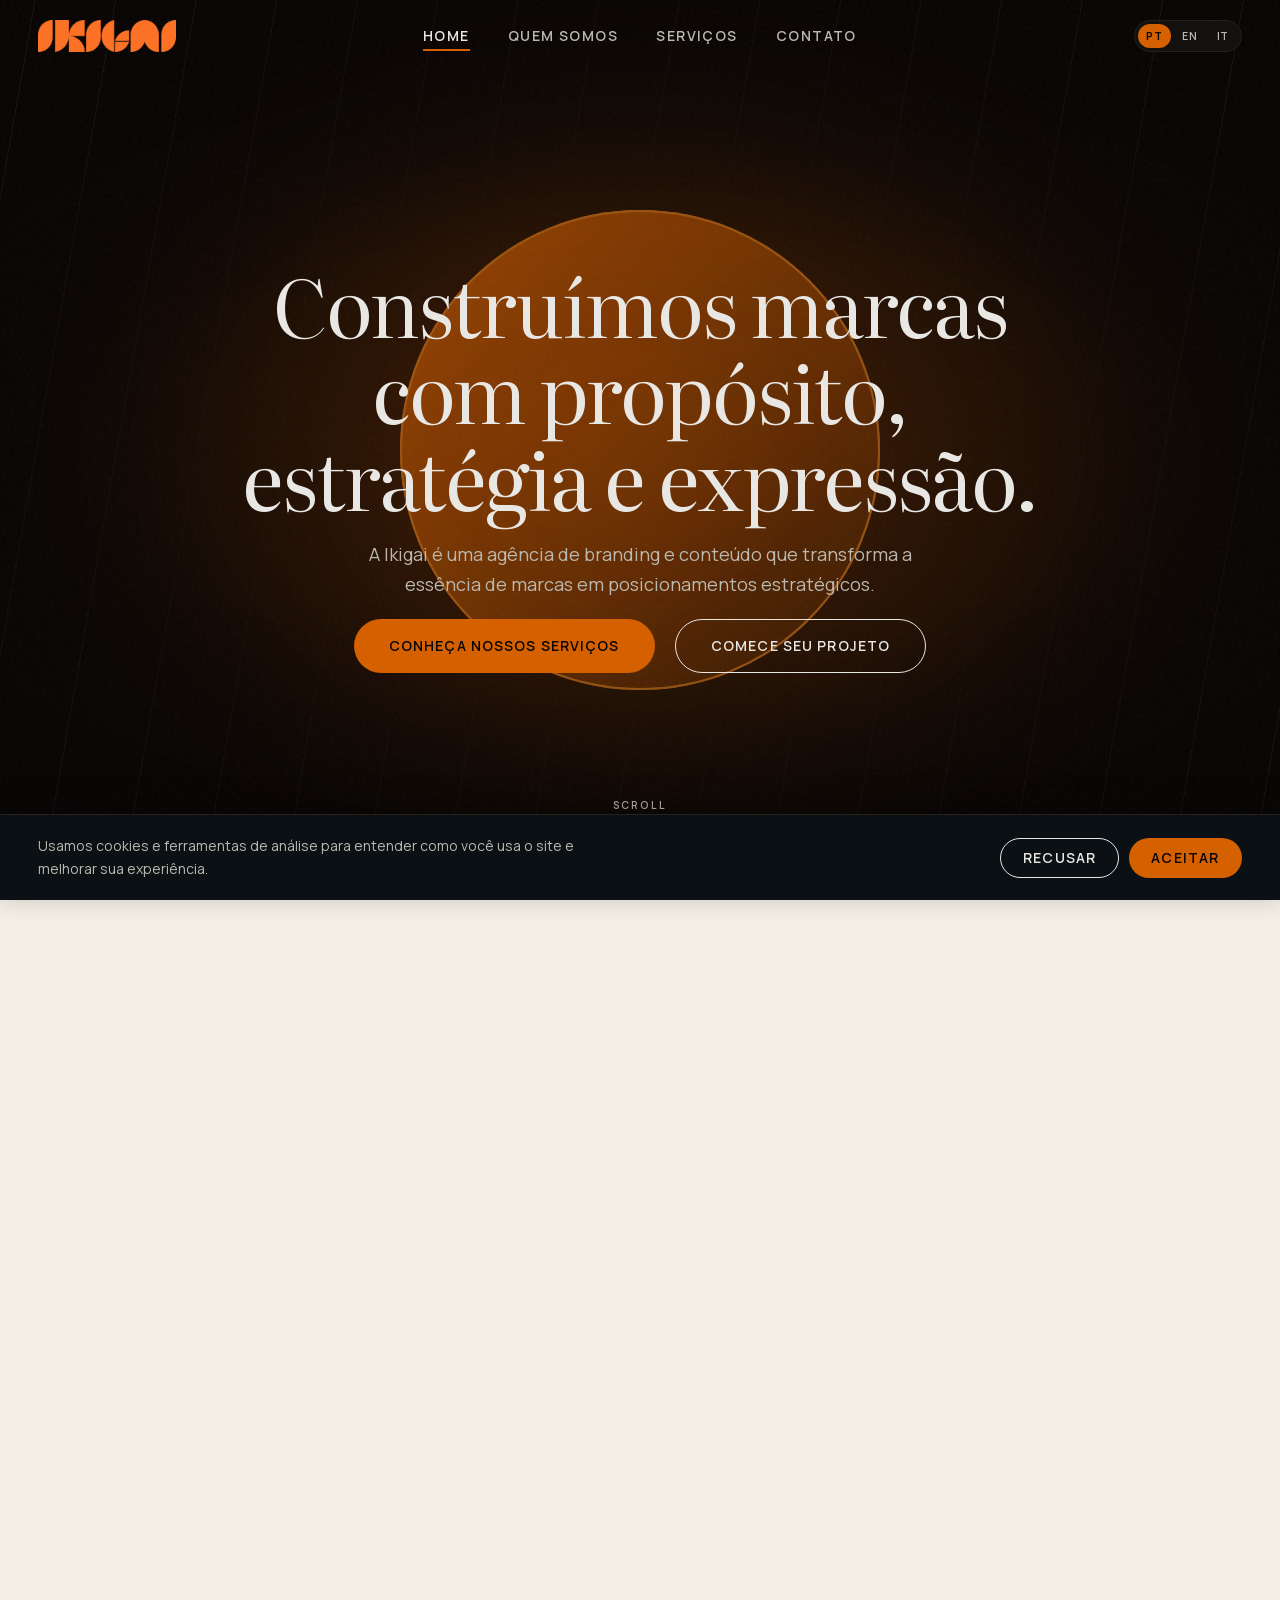
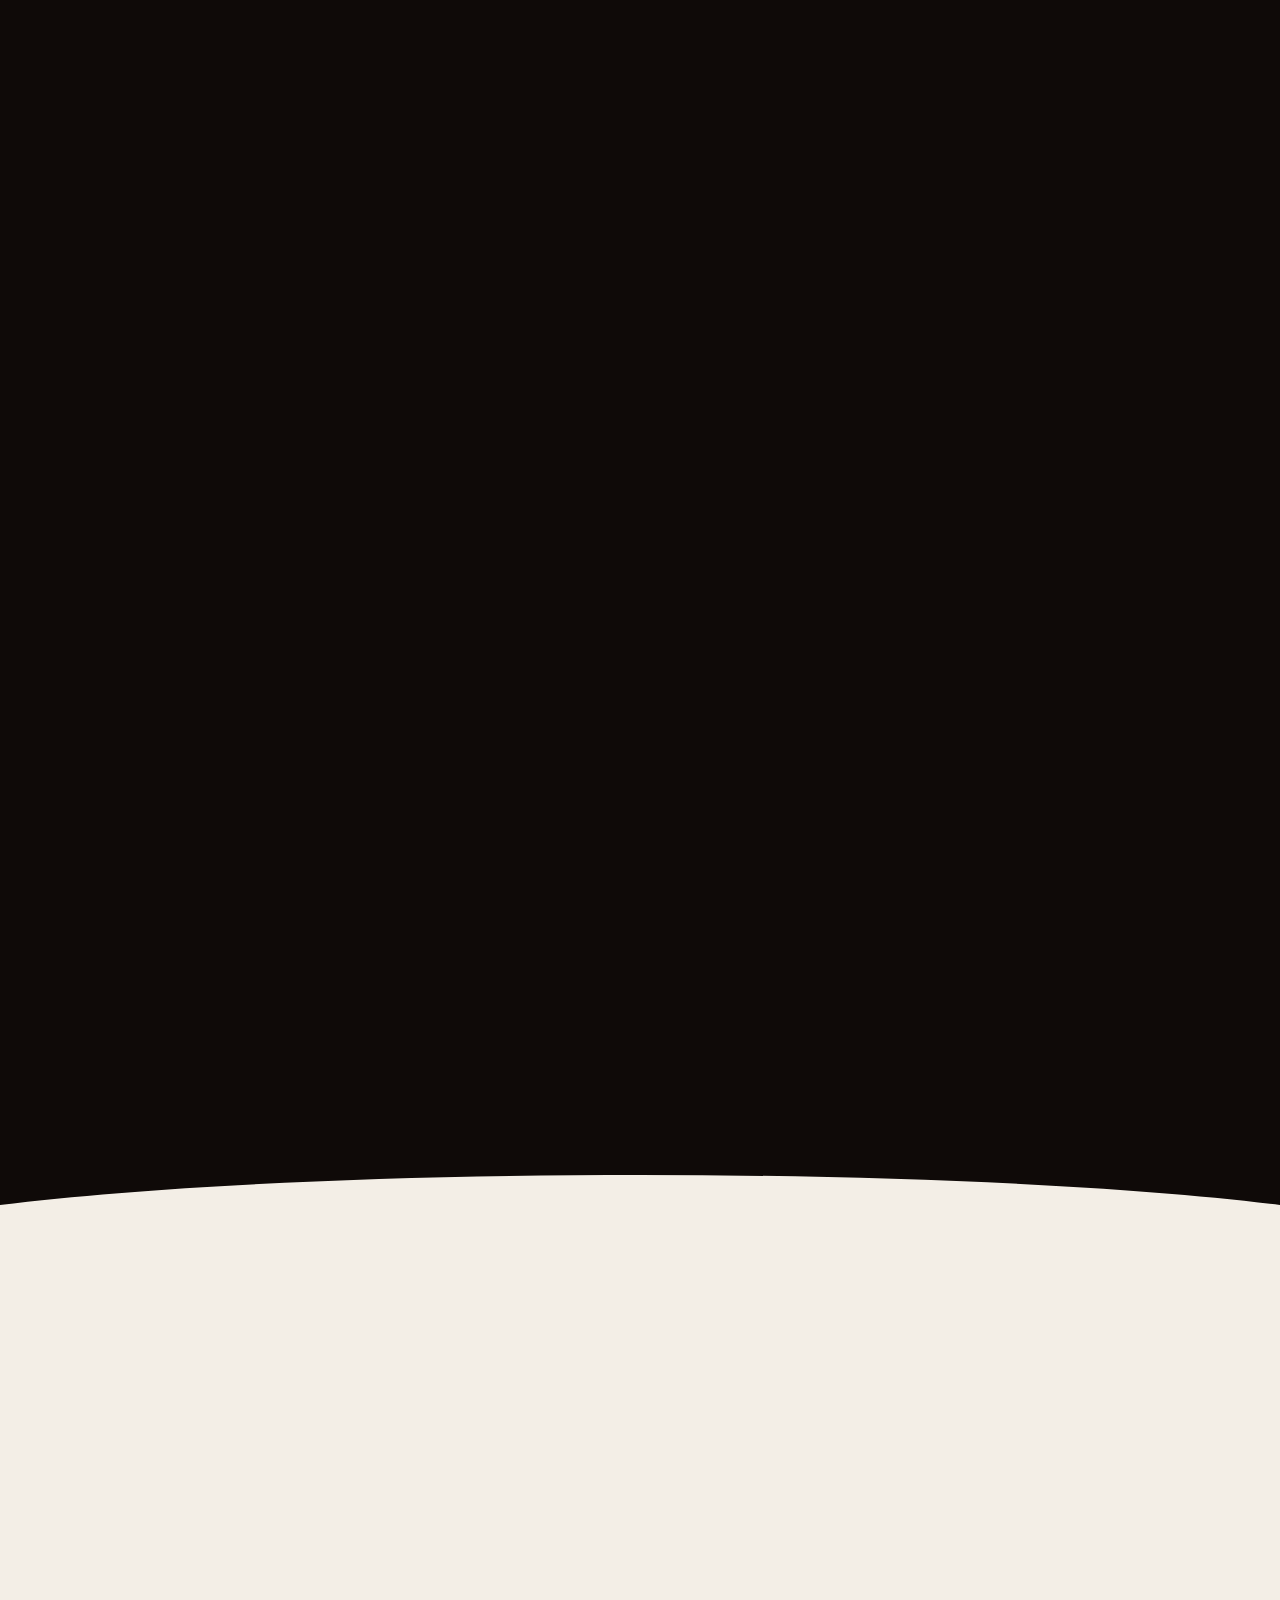
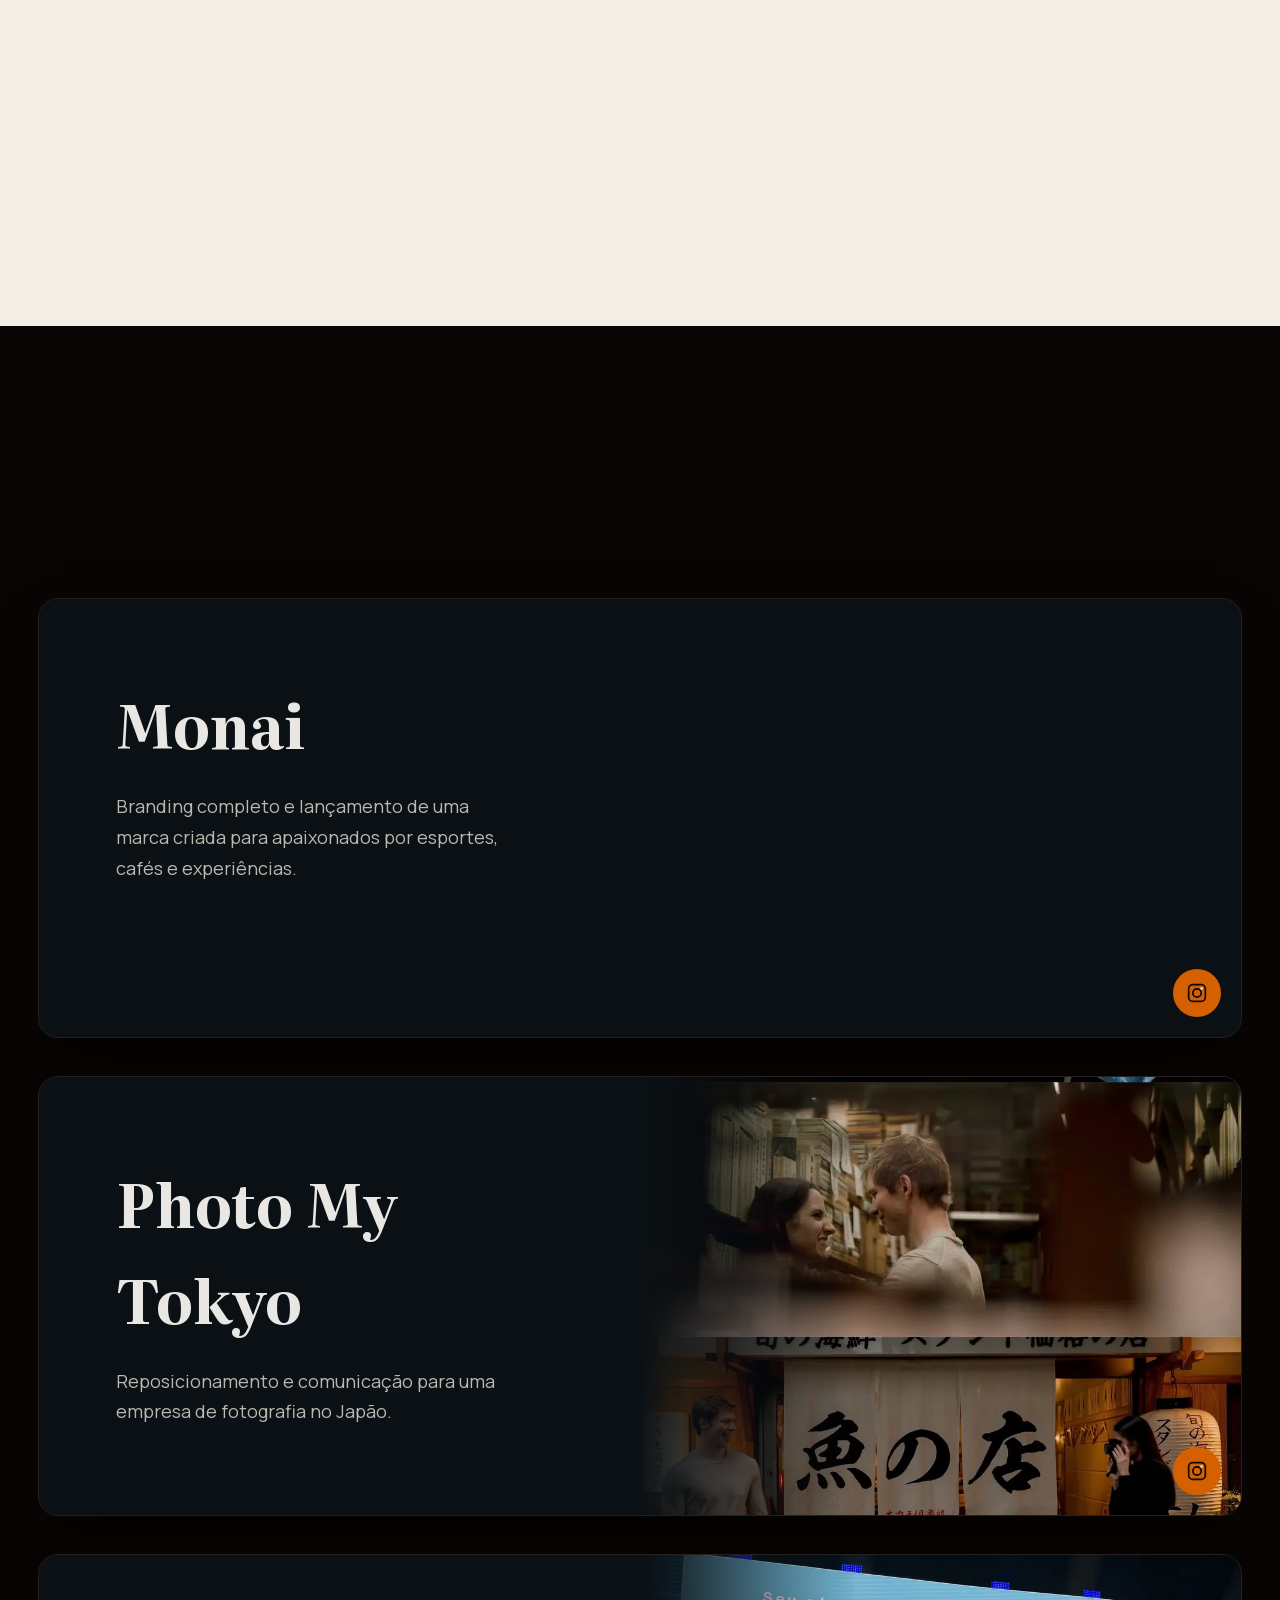
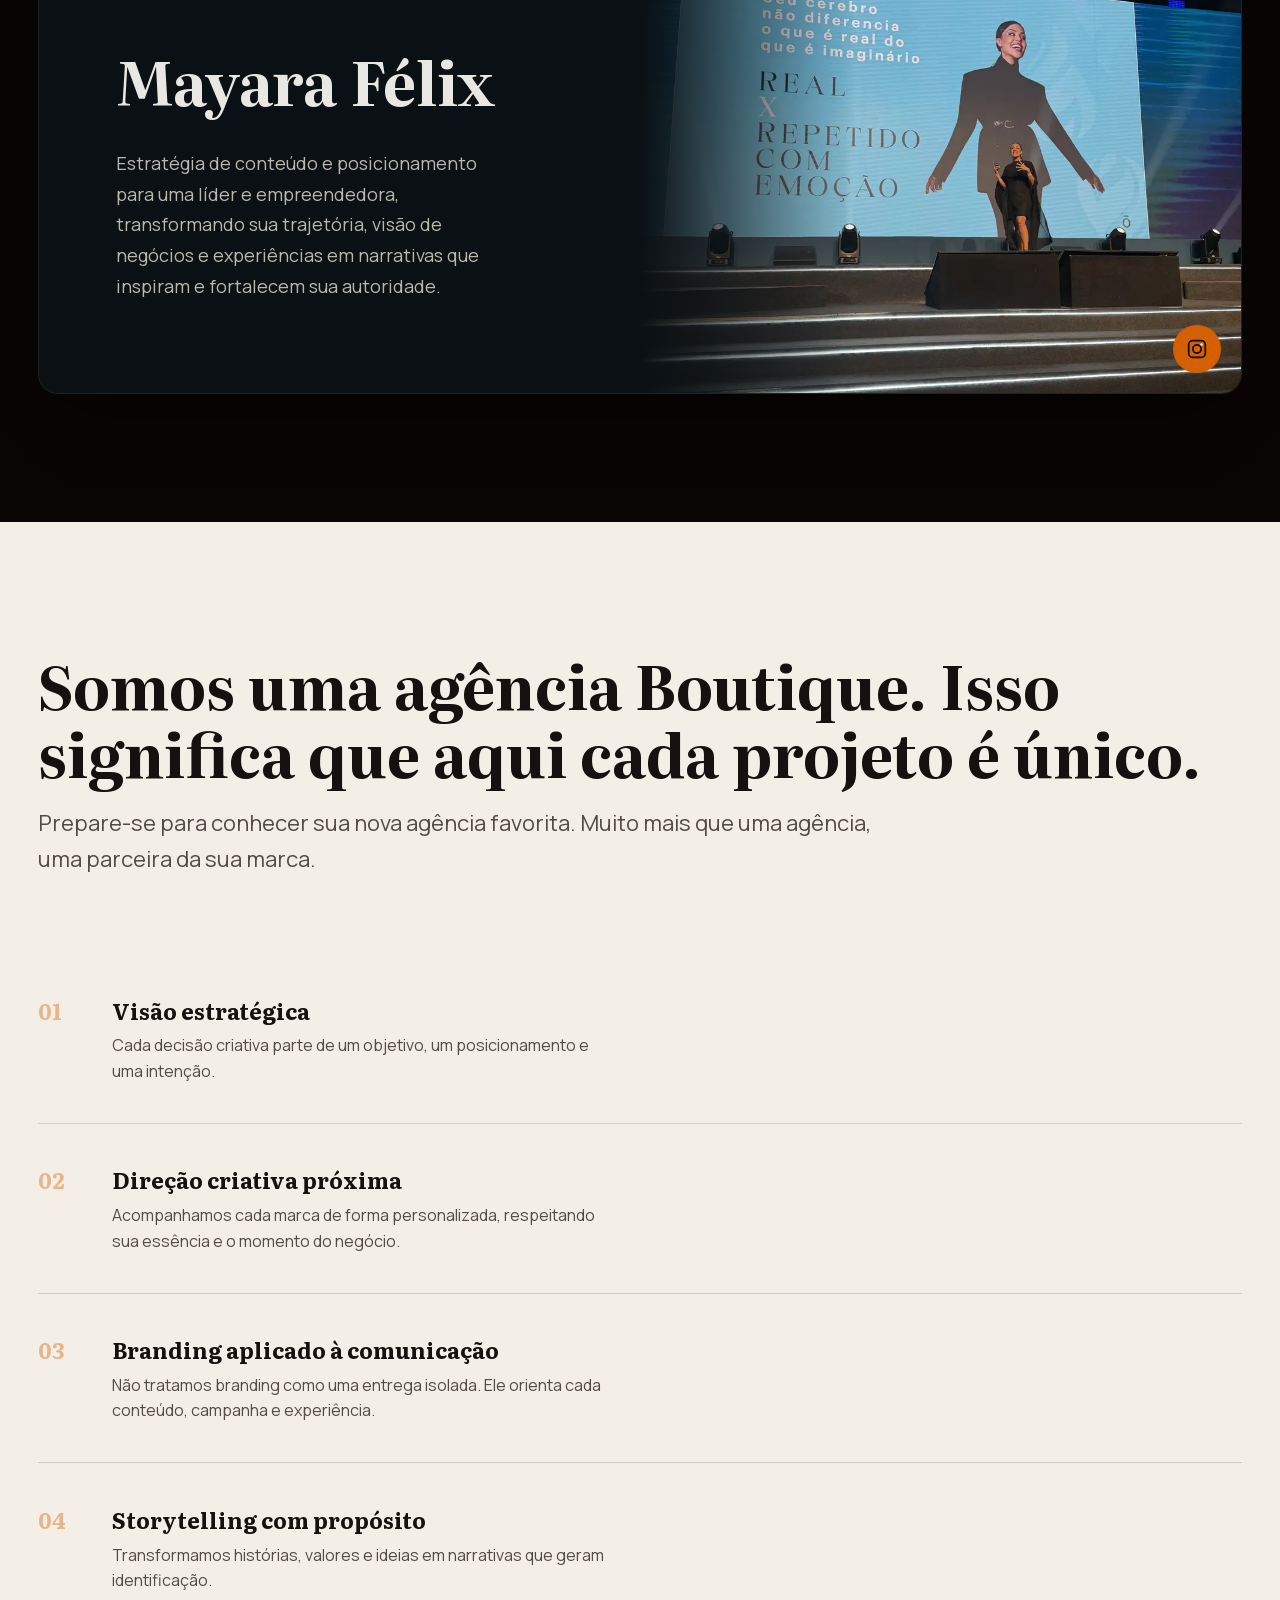
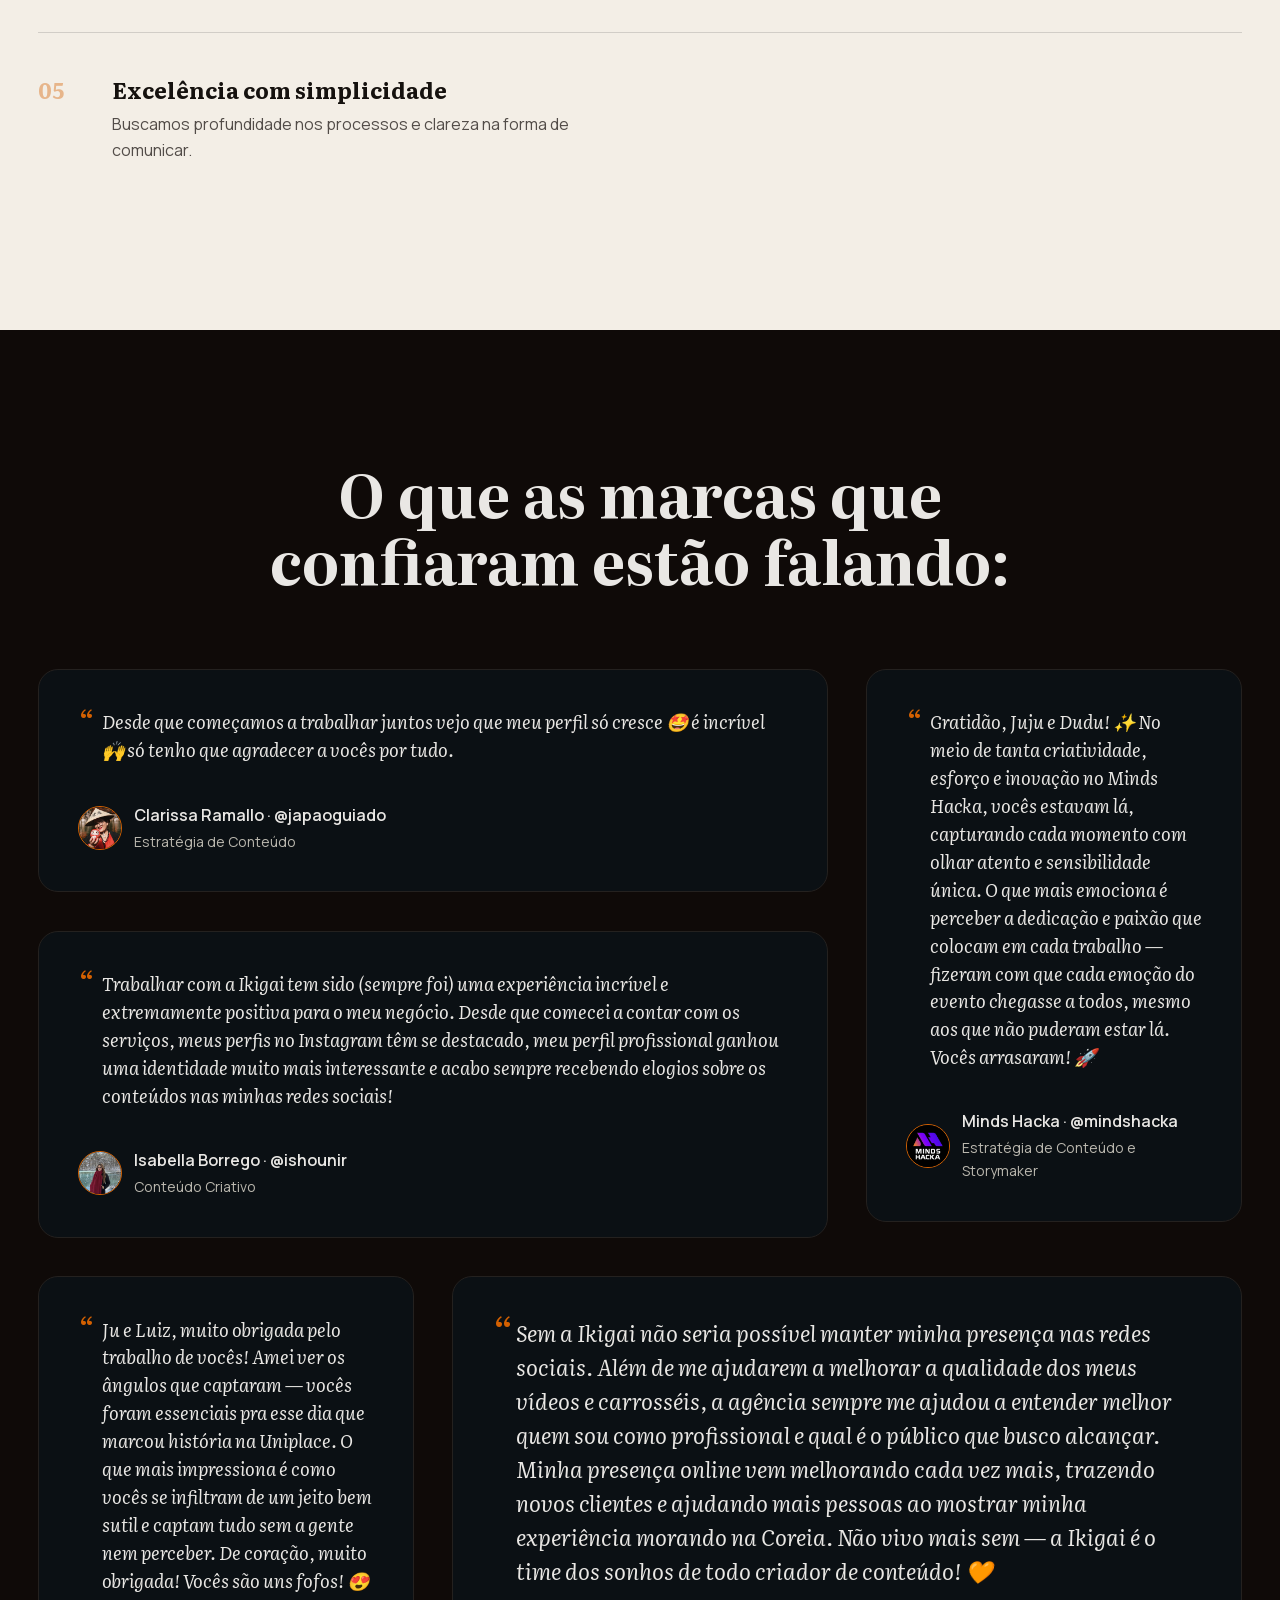
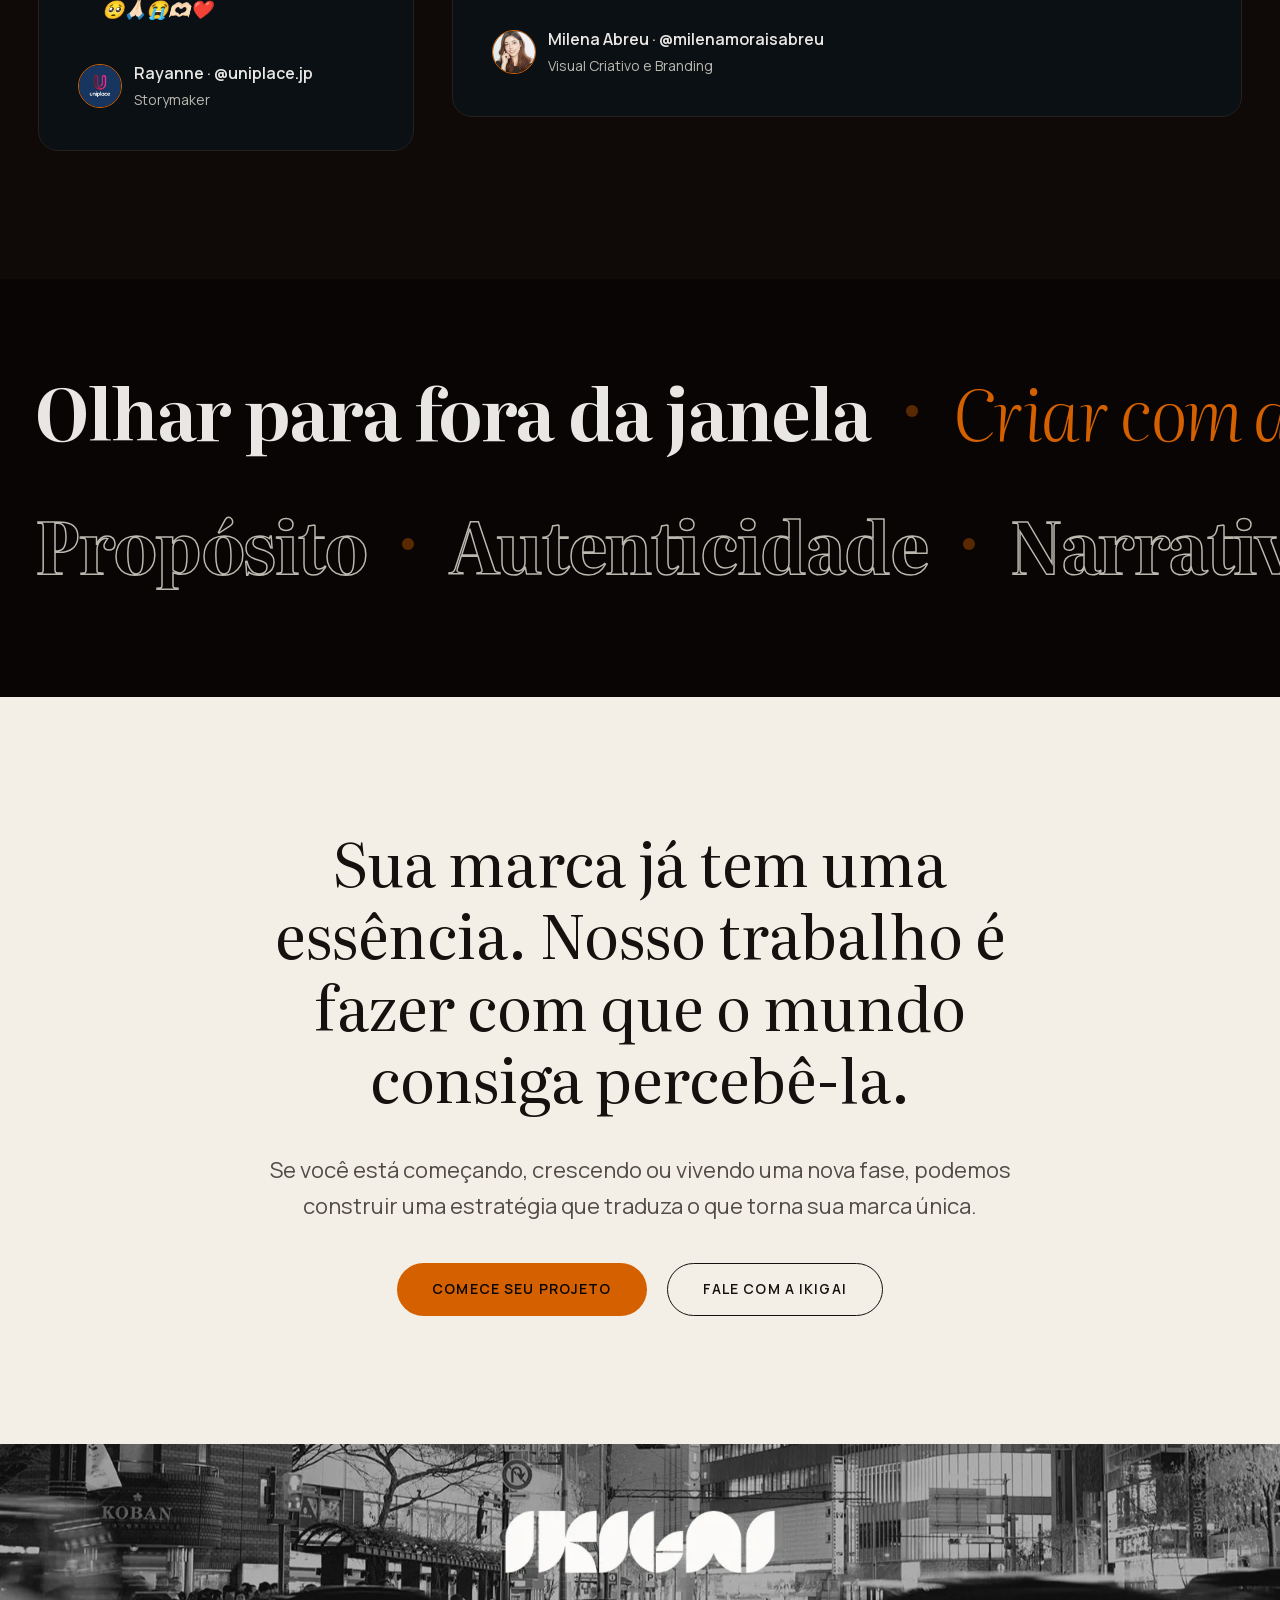
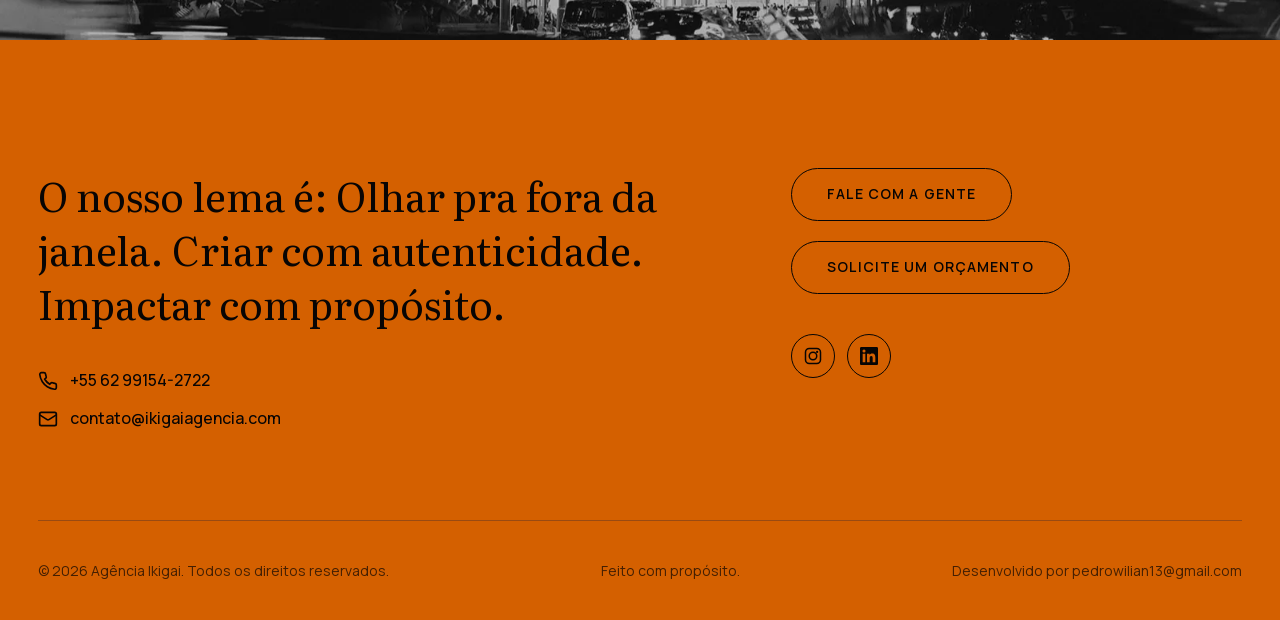
==== index.html @ 5afc7153 "Usa URLs limpas nos links internos (sem .html) GitHub Pages ja serve /pagina como alias de pagina.ht" ====
<!DOCTYPE html>
<html lang="pt-BR">
<head>
  <meta charset="UTF-8">
  <meta name="viewport" content="width=device-width, initial-scale=1.0">
  <meta name="description" content="Agência Ikigai — Construímos marcas com propósito, estratégia e expressão. Branding, estratégia de conteúdo, Storymaker e projetos personalizados.">
  <meta name="keywords" content="agência de branding, estratégia de conteúdo, branding boutique, storytelling de marca, Ikigai">
  <meta name="author" content="Agência Ikigai">
  <meta name="robots" content="index, follow">
  <meta name="theme-color" content="#D96E30">
  <link rel="canonical" href="https://ikigaiagencia.com/">

  <!-- Open Graph -->
  <meta property="og:type" content="website">
  <meta property="og:title" content="Agência Ikigai — Marcas com Propósito, Estratégia e Expressão">
  <meta property="og:description" content="Agência boutique de branding e conteúdo. Transformamos a essência de marcas em posicionamentos estratégicos.">
  <meta property="og:url" content="https://ikigaiagencia.com/">
  <meta property="og:site_name" content="Agência Ikigai">
  <meta property="og:image" content="https://ikigaiagencia.com/assets/og-image.png">
  <meta property="og:locale" content="pt_BR">

  <!-- Twitter Card -->
  <meta name="twitter:card" content="summary_large_image">
  <meta name="twitter:title" content="Agência Ikigai — Marcas com Propósito, Estratégia e Expressão">
  <meta name="twitter:description" content="Agência boutique de branding e conteúdo. Transformamos a essência de marcas em posicionamentos estratégicos.">
  <meta name="twitter:image" content="https://ikigaiagencia.com/assets/og-image.png">

  <title>Agência Ikigai — Branding e Conteúdo com Propósito</title>
  <link rel="icon" type="image/png" href="assets/logo_favicon.png">
  <link rel="apple-touch-icon" href="assets/icon_png.png">
  <link rel="preload" href="assets/fonts/manrope.woff2" as="font" type="font/woff2" crossorigin>
  <link rel="preload" href="assets/fonts/literata-normal.woff2" as="font" type="font/woff2" crossorigin>
  <link rel="stylesheet" href="css/style.css">

  <!-- Structured Data -->
  <script type="application/ld+json">
  {
    "@context": "https://schema.org",
    "@type": "MarketingAgency",
    "name": "Agência Ikigai",
    "url": "https://ikigaiagencia.com",
    "logo": "https://ikigaiagencia.com/assets/logo_header.png",
    "description": "Agência boutique de branding e conteúdo que transforma a essência de marcas em posicionamentos estratégicos.",
    "email": "contato@ikigaiagencia.com",
    "telephone": "+55-62-99154-2722",
    "sameAs": [
      "https://www.instagram.com/agencia.ikigai/",
      "https://www.linkedin.com/company/ikigai-ag%C3%AAncia/"
    ],
    "serviceType": ["Estratégia de Conteúdo", "Conteúdo Criativo", "Storymaker", "Análise de Perfil", "DNA da Marca", "Branding Completo", "Projetos Personalizados"]
  }
  </script>
</head>
<body>

  <!-- INTRO (teste) -->
  <div class="intro-overlay" id="intro-overlay">
    <video class="intro-overlay__video" autoplay muted playsinline fetchpriority="low"
           data-src-desktop="assets/intro.mp4" data-src-mobile="assets/intro-mobile.mp4">
    </video>
  </div>

  <!-- HEADER -->
  <header class="header" role="banner">
    <a href="/" class="logo" aria-label="Ikigai - Página inicial">
      <img src="assets/logo_header.png" alt="Agência Ikigai" class="logo__img">
    </a>
    <nav class="nav" aria-label="Navegação principal">
      <a href="/" class="active" data-i18n="nav.home">Home</a>
      <a href="quem-somos" data-i18n="nav.about">Quem Somos</a>
      <a href="servicos" data-i18n="nav.services">Serviços</a>
      <a href="contato" data-i18n="nav.contact">Contato</a>
    </nav>
    <div class="lang-switch">
      <button class="lang-switch__btn active" data-lang="pt">PT</button>
      <button class="lang-switch__btn" data-lang="en">EN</button>
      <button class="lang-switch__btn" data-lang="it">IT</button>
    </div>
    <button class="hamburger" aria-label="Abrir menu" aria-expanded="false">
      <span></span><span></span><span></span>
    </button>
  </header>

  <div class="mobile-nav" role="dialog" aria-label="Menu de navegação">
    <a href="/" data-i18n="nav.home">Home</a>
    <a href="quem-somos" data-i18n="nav.about">Quem Somos</a>
    <a href="servicos" data-i18n="nav.services">Serviços</a>
    <a href="contato" data-i18n="nav.contact">Contato</a>
  </div>

  <!-- HERO -->
  <section class="hero section--dark">
    <!-- Animated grid -->
    <div class="hero__grid" aria-hidden="true"></div>
    <!-- Concentric circles -->
    <div class="hero__circles" aria-hidden="true">
      <div class="hero__circle hero__circle--1"></div>
      <div class="hero__circle hero__circle--2"></div>
      <div class="hero__circle hero__circle--3"></div>
    </div>
    <!-- Radial glow -->
    <div class="hero__glow" aria-hidden="true"></div>
    <div class="hero__noise"></div>
    <div class="hero__content">
      <h1 class="hero__headline" data-i18n="home.hero.headline">Construímos marcas com propósito, estratégia e expressão.</h1>
      <p class="hero__sub" data-i18n="home.hero.sub">A Ikigai é uma agência de branding e conteúdo que transforma a essência de marcas em posicionamentos estratégicos.</p>

      <div class="hero__cta">
        <a href="servicos" class="btn btn--orange" data-i18n="cta.services">Conheça nossos serviços</a>
        <a href="contato" class="btn btn--outline" data-i18n="cta.startProject">Comece seu projeto</a>
      </div>
    </div>
    <!-- Scroll indicator -->
    <div class="hero__scroll" aria-hidden="true">
      <span class="hero__scroll-text" data-i18n="home.hero.scroll">Scroll</span>
      <div class="hero__scroll-line"></div>
    </div>
  </section>

  <!-- INTRODUÇÃO -->
  <section class="section section--warm">
    <div class="container-sm" style="text-align: center;">
      <h2 class="section-title reveal reveal-d1" data-i18n="home.intro.title">Toda marca tem um propósito. O nosso é revelá-lo ao mundo.</h2>
      <p class="section-desc reveal reveal-d2" style="margin-inline: auto; margin-bottom: var(--space-sm);" data-i18n="home.intro.text1">Acreditamos que uma marca não é construída apenas pelo que ela publica, mas por tudo o que comunica, entrega e faz alguém sentir.</p>
      <p class="section-desc reveal reveal-d2" style="margin-inline: auto; margin-bottom: var(--space-sm);" data-i18n="home.intro.text2">Por isso, unimos branding, estratégia, conteúdo e storytelling para criar marcas coerentes da essência à experiência.</p>
      <p class="section-desc reveal reveal-d2" style="margin-inline: auto; margin-bottom: var(--space-md);" data-i18n="home.intro.text3">Aqui, cada projeto começa por uma pergunta: qual é o propósito que precisa ganhar forma?</p>
      <a href="quem-somos" class="btn btn--outline-dark reveal reveal-d3" data-i18n="home.intro.link">Conheça a Ikigai</a>
    </div>
  </section>

  <!-- PARA QUEM É A IKIGAI -->
  <section class="section section--dark section--fullscreen">
    <div class="container split-grid split-grid--center">
      <div class="reveal">
        <h2 class="section-title section-title--md" data-i18n="home.audience.title">Para marcas que sabem que têm algo especial, mas precisam comunicar isso com clareza.</h2>
        <p class="section-desc" style="margin-top: var(--space-sm);" data-i18n="home.audience.text1">Trabalhamos com empreendedoras, marcas pessoais, empresas de serviços e negócios que desejam crescer sem perder sua essência.</p>
        <p class="section-desc" style="margin-top: var(--space-sm);" data-i18n="home.audience.text2">Marcas que não querem apenas aparecer, mas construir significado, reconhecimento e conexão.</p>
      </div>
      <div class="reveal reveal-d1">
        <div class="timeline">
          <div class="timeline__item">
            <p class="timeline__year" data-i18n="home.audience.1.title">Para quem está começando</p>
            <p class="timeline__text" data-i18n="home.audience.1.text">E precisa construir uma marca com direção desde o início.</p>
          </div>
          <div class="timeline__item">
            <p class="timeline__year" data-i18n="home.audience.2.title">Para quem está crescendo</p>
            <p class="timeline__text" data-i18n="home.audience.2.text">E percebe que sua comunicação já não acompanha a dimensão do negócio.</p>
          </div>
          <div class="timeline__item">
            <p class="timeline__year" data-i18n="home.audience.3.title">Para quem deseja se reposicionar</p>
            <p class="timeline__text" data-i18n="home.audience.3.text">E precisa alinhar essência, estratégia e expressão a uma nova fase.</p>
          </div>
        </div>
      </div>
    </div>
  </section>

  <!-- SERVIÇOS -->
  <section class="section section--surface section--services">
    <div class="container">
      <div class="services-header reveal">
        <h2 class="section-title" data-i18n="home.services.title">Serviços Principais</h2>
      </div>

      <div class="services-list">

        <a href="servicos" class="service-item reveal">
          <span class="service-item__num">
            <svg class="service-item__icon" viewBox="0 0 24 24" fill="none" stroke="currentColor" stroke-width="1.5" stroke-linecap="round" stroke-linejoin="round"><rect x="3" y="4" width="18" height="18" rx="2"/><path d="M16 2v4M8 2v4M3 10h18"/></svg>
            01
          </span>
          <div class="service-item__body">
            <h3 class="service-item__name" data-i18n="services.1.name">Estratégia de Conteúdo</h3>
            <p class="service-item__desc" data-i18n="home.services.1.desc">Cuidamos de toda a comunicação da sua marca, do planejamento à publicação, para construir posicionamento, presença e crescimento consistente.</p>
          </div>
          <div class="service-item__cta">
            <span class="service-item__cta-text" data-i18n="home.services.cta">Ver mais</span>
            <div class="service-item__arrow"><svg viewBox="0 0 24 24" fill="none" stroke-linecap="round" stroke-linejoin="round"><path d="M7 17L17 7M17 7H7M17 7V17"/></svg></div>
          </div>
        </a>

        <a href="servicos" class="service-item reveal reveal-d1">
          <span class="service-item__num">
            <svg class="service-item__icon" viewBox="0 0 24 24" fill="none" stroke="currentColor" stroke-width="1.5" stroke-linecap="round" stroke-linejoin="round"><polygon points="23 7 16 12 23 17 23 7"/><rect x="1" y="5" width="15" height="14" rx="2" ry="2"/></svg>
            02
          </span>
          <div class="service-item__body">
            <h3 class="service-item__name" data-i18n="services.2.name">Conteúdo Criativo</h3>
            <p class="service-item__desc" data-i18n="home.services.2.desc">Desenvolvemos escrita, design, edição e gravação de vídeos para marcas que precisam de conteúdos estratégicos e prontos para publicar.</p>
          </div>
          <div class="service-item__cta">
            <span class="service-item__cta-text" data-i18n="home.services.cta">Ver mais</span>
            <div class="service-item__arrow"><svg viewBox="0 0 24 24" fill="none" stroke-linecap="round" stroke-linejoin="round"><path d="M7 17L17 7M17 7H7M17 7V17"/></svg></div>
          </div>
        </a>

        <a href="servicos" class="service-item reveal reveal-d2">
          <span class="service-item__num">
            <svg class="service-item__icon" viewBox="0 0 24 24" fill="none" stroke="currentColor" stroke-width="1.5" stroke-linecap="round" stroke-linejoin="round"><path d="M23 19a2 2 0 01-2 2H3a2 2 0 01-2-2V8a2 2 0 012-2h4l2-3h6l2 3h4a2 2 0 012 2z"/><circle cx="12" cy="13" r="4"/></svg>
            03
          </span>
          <div class="service-item__body">
            <h3 class="service-item__name" data-i18n="services.3.name">Storymaker</h3>
            <p class="service-item__desc" data-i18n="home.services.3.desc">Transformamos eventos, lançamentos, viagens e experiências em stories estratégicos, produzidos e publicados em tempo real.</p>
          </div>
          <div class="service-item__cta">
            <span class="service-item__cta-text" data-i18n="home.services.cta">Ver mais</span>
            <div class="service-item__arrow"><svg viewBox="0 0 24 24" fill="none" stroke-linecap="round" stroke-linejoin="round"><path d="M7 17L17 7M17 7H7M17 7V17"/></svg></div>
          </div>
        </a>

        <a href="servicos" class="service-item reveal reveal-d3">
          <span class="service-item__num">
            <svg class="service-item__icon" viewBox="0 0 24 24" fill="none" stroke="currentColor" stroke-width="1.5" stroke-linecap="round" stroke-linejoin="round"><circle cx="11" cy="11" r="8"/><path d="M21 21l-4.35-4.35"/></svg>
            04
          </span>
          <div class="service-item__body">
            <h3 class="service-item__name" data-i18n="home.services.4.name">Análise de Perfil</h3>
            <p class="service-item__desc" data-i18n="home.services.4.desc">Um encontro estratégico para identificar desalinhamentos, oportunidades e os próximos passos para fortalecer sua presença digital.</p>
          </div>
          <div class="service-item__cta">
            <span class="service-item__cta-text" data-i18n="home.services.cta">Ver mais</span>
            <div class="service-item__arrow"><svg viewBox="0 0 24 24" fill="none" stroke-linecap="round" stroke-linejoin="round"><path d="M7 17L17 7M17 7H7M17 7V17"/></svg></div>
          </div>
        </a>

        <a href="servicos" class="service-item reveal reveal-d4">
          <span class="service-item__num">
            <svg class="service-item__icon" viewBox="0 0 24 24" fill="none" stroke="currentColor" stroke-width="1.5" stroke-linecap="round" stroke-linejoin="round"><circle cx="12" cy="12" r="9"/><circle cx="12" cy="12" r="5"/><circle cx="12" cy="12" r="1" fill="currentColor" stroke="none"/></svg>
            05
          </span>
          <div class="service-item__body">
            <h3 class="service-item__name" data-i18n="services.5.name">DNA da Marca</h3>
            <p class="service-item__desc" data-i18n="home.services.5.desc">Mapeamos essência, propósito, diferenciais e posicionamento para criar uma direção clara antes de comunicar, crescer ou se reposicionar.</p>
          </div>
          <div class="service-item__cta">
            <span class="service-item__cta-text" data-i18n="home.services.cta">Ver mais</span>
            <div class="service-item__arrow"><svg viewBox="0 0 24 24" fill="none" stroke-linecap="round" stroke-linejoin="round"><path d="M7 17L17 7M17 7H7M17 7V17"/></svg></div>
          </div>
        </a>

        <a href="servicos" class="service-item reveal reveal-d5">
          <span class="service-item__num">
            <svg class="service-item__icon" viewBox="0 0 24 24" fill="none" stroke="currentColor" stroke-width="1.5" stroke-linecap="round" stroke-linejoin="round"><path d="M12 2L2 7l10 5 10-5-10-5z"/><path d="M2 17l10 5 10-5"/><path d="M2 12l10 5 10-5"/></svg>
            06
          </span>
          <div class="service-item__body">
            <h3 class="service-item__name" data-i18n="services.6.name">Branding Completo</h3>
            <p class="service-item__desc" data-i18n="home.services.6.desc">Construímos marcas do zero, unindo estratégia, naming e identidade visual para criar uma presença com propósito e personalidade.</p>
          </div>
          <div class="service-item__cta">
            <span class="service-item__cta-text" data-i18n="home.services.cta">Ver mais</span>
            <div class="service-item__arrow"><svg viewBox="0 0 24 24" fill="none" stroke-linecap="round" stroke-linejoin="round"><path d="M7 17L17 7M17 7H7M17 7V17"/></svg></div>
          </div>
        </a>

        <a href="servicos" class="service-item reveal reveal-d5">
          <span class="service-item__num">
            <svg class="service-item__icon" viewBox="0 0 24 24" fill="none" stroke="currentColor" stroke-width="1.5" stroke-linecap="round" stroke-linejoin="round"><path d="M12 19l7-7 3 3-7 7-3-3z"/><path d="M18 13l-1.5-7.5L2 2l3.5 14.5L13 18l5-5z"/><path d="M2 2l7.586 7.586"/><circle cx="11" cy="11" r="2"/></svg>
            07
          </span>
          <div class="service-item__body">
            <h3 class="service-item__name" data-i18n="services.7.name">Projetos Personalizados</h3>
            <p class="service-item__desc" data-i18n="home.services.7.desc">Sites, catálogos, apresentações, e-books e materiais para lançamentos ou eventos, desenvolvidos de acordo com a necessidade da sua marca.</p>
          </div>
          <div class="service-item__cta">
            <span class="service-item__cta-text" data-i18n="home.services.cta">Ver mais</span>
            <div class="service-item__arrow"><svg viewBox="0 0 24 24" fill="none" stroke-linecap="round" stroke-linejoin="round"><path d="M7 17L17 7M17 7H7M17 7V17"/></svg></div>
          </div>
        </a>

      </div>

      <div class="reveal" style="text-align: center; margin-top: var(--space-lg);">
        <a href="servicos" class="btn btn--outline" data-i18n="home.services.ctaButton">Conheça todos os serviços</a>
      </div>
    </div>
  </section>

  <!-- DIVIDER -->
  <div class="section-divider" aria-hidden="true">
    <svg viewBox="0 0 1440 60" preserveAspectRatio="none"><path d="M0,60 C360,0 1080,0 1440,60 L1440,0 L0,0 Z" fill="var(--dark-surface)"/></svg>
  </div>

  <!-- MÉTODO IKIGAI — OS 4ES -->
  <section class="section section--warm">
    <div class="container-sm" style="text-align: center;">
      <h2 class="section-title reveal reveal-d1" data-i18n="home.method.title">Método Ikigai - os 4Es</h2>
      <p class="section-desc reveal reveal-d2" style="margin-inline: auto;" data-i18n="home.method.intro1">Não começamos pelo post. Começamos pela marca.</p>
      <p class="section-desc reveal reveal-d2" style="margin-inline: auto;" data-i18n="home.method.intro2">Nosso processo transforma aquilo que torna um negócio único em uma comunicação estratégica, reconhecível e coerente.</p>
    </div>
    <div class="container method-grid">
      <div class="method-step reveal">
        <h3 class="method-step__title" data-i18n="home.method.1.title">Essência</h3>
        <p class="method-step__text" data-i18n="home.method.1.text">Investigamos propósito, história, valores, público e tudo o que sustenta a marca.</p>
      </div>
      <div class="method-step reveal reveal-d1">
        <h3 class="method-step__title" data-i18n="home.method.2.title">Estratégia</h3>
        <p class="method-step__text" data-i18n="home.method.2.text">Definimos posicionamento, mensagem, objetivos e os caminhos que orientam a comunicação.</p>
      </div>
      <div class="method-step reveal reveal-d2">
        <h3 class="method-step__title" data-i18n="home.method.3.title">Expressão</h3>
        <p class="method-step__text" data-i18n="home.method.3.text">Transformamos a estratégia em identidade, conteúdo, linguagem e presença.</p>
      </div>
      <div class="method-step reveal reveal-d3">
        <h3 class="method-step__title" data-i18n="home.method.4.title">Experiência</h3>
        <p class="method-step__text" data-i18n="home.method.4.text">Construímos pontos de contato que fazem a marca ser percebida, lembrada e sentida.</p>
      </div>
    </div>
  </section>

  <!-- PROJETOS SELECIONADOS -->
  <section class="section section--dark">
    <div class="container" style="text-align: center;">
      <h2 class="section-title reveal" data-loop data-i18n="home.projects.title">Alguns dos projetos feitos aqui</h2>
    </div>

    <div class="project-stack">
      <article class="project-card">
        <div class="project-card__body">
          <h3 class="project-card__title" data-i18n="home.projects.1.name">Monai</h3>
          <p class="project-card__text" data-i18n="home.projects.1.desc">Branding completo e lançamento de uma marca criada para apaixonados por esportes, cafés e experiências.</p>
        </div>
        <div class="project-card__media">
          <picture>
            <source type="image/webp" srcset="assets/monai.webp">
            <img src="assets/monai.jpg" width="1000" height="1333" loading="lazy" decoding="async" alt="Ativação da marca Monai em outdoor urbano">
          </picture>
          <a class="project-card__social" href="https://www.instagram.com/seja.monai?igsh=MTgzdzRuNHNxZ21pZA==" target="_blank" rel="noopener" data-i18n="home.projects.instagramLabel" data-i18n-attr="aria-label" aria-label="Ver no Instagram">
            <svg viewBox="0 0 24 24" fill="none" stroke="currentColor" stroke-width="2"><rect x="2" y="2" width="20" height="20" rx="5"/><circle cx="12" cy="12" r="5"/><circle cx="17.5" cy="6.5" r="1.5" fill="currentColor" stroke="none"/></svg>
          </a>
        </div>
      </article>

      <article class="project-card">
        <div class="project-card__body">
          <h3 class="project-card__title" data-i18n="home.projects.2.name">Photo My Tokyo</h3>
          <p class="project-card__text" data-i18n="home.projects.2.desc">Reposicionamento e comunicação para uma empresa de fotografia no Japão.</p>
        </div>
        <div class="project-card__media">
          <picture>
            <source type="image/webp" srcset="assets/photo-my-tokyo.webp">
            <img src="assets/photo-my-tokyo.jpg" width="1000" height="750" loading="lazy" decoding="async" alt="Sequência de cenas em Tóquio produzidas para a Photo My Tokyo">
          </picture>
          <a class="project-card__social" href="https://www.instagram.com/photomytokyo?igsh=MXZncWh0ZXRsNjBvNw==" target="_blank" rel="noopener" data-i18n="home.projects.instagramLabel" data-i18n-attr="aria-label" aria-label="Ver no Instagram">
            <svg viewBox="0 0 24 24" fill="none" stroke="currentColor" stroke-width="2"><rect x="2" y="2" width="20" height="20" rx="5"/><circle cx="12" cy="12" r="5"/><circle cx="17.5" cy="6.5" r="1.5" fill="currentColor" stroke="none"/></svg>
          </a>
        </div>
      </article>

      <article class="project-card">
        <div class="project-card__body">
          <h3 class="project-card__title" data-i18n="home.projects.3.name">Mayara Félix</h3>
          <p class="project-card__text" data-i18n="home.projects.3.desc">Estratégia de conteúdo e posicionamento para uma líder e empreendedora, transformando sua trajetória, visão de negócios e experiências em narrativas que inspiram e fortalecem sua autoridade.</p>
        </div>
        <div class="project-card__media">
          <picture>
            <source type="image/webp" srcset="assets/mayara-felix.webp">
            <img src="assets/mayara-felix.jpg" width="1000" height="1333" loading="lazy" decoding="async" alt="Mayara Félix palestrando em um evento">
          </picture>
          <a class="project-card__social" href="https://www.instagram.com/felixmayara?igsh=MThlMWFldzQxa3BwMw==" target="_blank" rel="noopener" data-i18n="home.projects.instagramLabel" data-i18n-attr="aria-label" aria-label="Ver no Instagram">
            <svg viewBox="0 0 24 24" fill="none" stroke="currentColor" stroke-width="2"><rect x="2" y="2" width="20" height="20" rx="5"/><circle cx="12" cy="12" r="5"/><circle cx="17.5" cy="6.5" r="1.5" fill="currentColor" stroke="none"/></svg>
          </a>
        </div>
      </article>
    </div>
  </section>

  <!-- DIFERENCIAIS DA IKIGAI -->
  <section class="section section--warm">
    <div class="container">
      <h2 class="section-title reveal reveal-d1" data-i18n="home.diff.title1">Somos uma agência Boutique. Isso significa que aqui cada projeto é único.</h2>
      <p class="section-desc reveal reveal-d2" style="margin-bottom: var(--space-md);" data-i18n="home.diff.title2">Prepare-se para conhecer sua nova agência favorita. Muito mais que uma agência, uma parceira da sua marca.</p>

      <div class="diff-list">
        <div class="diff-item reveal">
          <span class="diff-item__num">01</span>
          <div>
            <h3 class="diff-item__title" data-i18n="home.diff.1.title">Visão estratégica</h3>
            <p class="diff-item__text" data-i18n="home.diff.1.text">Cada decisão criativa parte de um objetivo, um posicionamento e uma intenção.</p>
          </div>
        </div>
        <div class="diff-item reveal reveal-d1">
          <span class="diff-item__num">02</span>
          <div>
            <h3 class="diff-item__title" data-i18n="home.diff.2.title">Direção criativa próxima</h3>
            <p class="diff-item__text" data-i18n="home.diff.2.text">Acompanhamos cada marca de forma personalizada, respeitando sua essência e o momento do negócio.</p>
          </div>
        </div>
        <div class="diff-item reveal reveal-d2">
          <span class="diff-item__num">03</span>
          <div>
            <h3 class="diff-item__title" data-i18n="home.diff.3.title">Branding aplicado à comunicação</h3>
            <p class="diff-item__text" data-i18n="home.diff.3.text">Não tratamos branding como uma entrega isolada. Ele orienta cada conteúdo, campanha e experiência.</p>
          </div>
        </div>
        <div class="diff-item reveal reveal-d3">
          <span class="diff-item__num">04</span>
          <div>
            <h3 class="diff-item__title" data-i18n="home.diff.4.title">Storytelling com propósito</h3>
            <p class="diff-item__text" data-i18n="home.diff.4.text">Transformamos histórias, valores e ideias em narrativas que geram identificação.</p>
          </div>
        </div>
        <div class="diff-item reveal reveal-d4">
          <span class="diff-item__num">05</span>
          <div>
            <h3 class="diff-item__title" data-i18n="home.diff.5.title">Excelência com simplicidade</h3>
            <p class="diff-item__text" data-i18n="home.diff.5.text">Buscamos profundidade nos processos e clareza na forma de comunicar.</p>
          </div>
        </div>
      </div>
    </div>
  </section>

  <!-- DEPOIMENTOS -->
  <section class="section section--surface">
    <div class="container" style="text-align:center;">
      <h2 class="section-title reveal" data-i18n="home.testimonials.title">O que as marcas que confiaram estão falando:</h2>
    </div>

    <div class="testimonials-grid" role="region" aria-label="Depoimentos de clientes">

      <div class="testimonial-stack testimonial-card--wide">
        <article class="testimonial-card reveal">
          <blockquote class="testimonial__quote" data-i18n="home.testimonials.1.quote">Desde que começamos a trabalhar juntos vejo que meu perfil só cresce 🤩 é incrível 🙌 só tenho que agradecer a vocês por tudo.</blockquote>
          <div class="testimonial__meta">
            <img class="testimonial__avatar" src="assets/clarissa-ramallo.jpg" alt="" loading="lazy" decoding="async">
            <div>
              <p class="testimonial__client" data-i18n="home.testimonials.1.client">Clarissa Ramallo · @japaoguiado</p>
              <p class="testimonial__role" data-i18n="home.testimonials.1.role">Estratégia de Conteúdo</p>
            </div>
          </div>
        </article>

        <article class="testimonial-card reveal reveal-d1">
          <blockquote class="testimonial__quote" data-i18n="home.testimonials.2.quote">Trabalhar com a Ikigai tem sido (sempre foi) uma experiência incrível e extremamente positiva para o meu negócio. Desde que comecei a contar com os serviços, meus perfis no Instagram têm se destacado, meu perfil profissional ganhou uma identidade muito mais interessante e acabo sempre recebendo elogios sobre os conteúdos nas minhas redes sociais!</blockquote>
          <div class="testimonial__meta">
            <img class="testimonial__avatar" src="assets/isabella-borrego.jpg" alt="" loading="lazy" decoding="async">
            <div>
              <p class="testimonial__client" data-i18n="home.testimonials.2.client">Isabella Borrego · @ishounir</p>
              <p class="testimonial__role" data-i18n="home.testimonials.2.role">Conteúdo Criativo</p>
            </div>
          </div>
        </article>
      </div>

      <article class="testimonial-card reveal reveal-d2">
        <blockquote class="testimonial__quote" data-i18n="home.testimonials.3.quote">Gratidão, Juju e Dudu! ✨ No meio de tanta criatividade, esforço e inovação no Minds Hacka, vocês estavam lá, capturando cada momento com olhar atento e sensibilidade única. O que mais emociona é perceber a dedicação e paixão que colocam em cada trabalho — fizeram com que cada emoção do evento chegasse a todos, mesmo aos que não puderam estar lá. Vocês arrasaram! 🚀</blockquote>
        <div class="testimonial__meta">
          <img class="testimonial__avatar" src="assets/minds-hacka.jpg" alt="" loading="lazy" decoding="async">
          <div>
            <p class="testimonial__client" data-i18n="home.testimonials.3.client">Minds Hacka · @mindshacka</p>
            <p class="testimonial__role" data-i18n="home.testimonials.3.role">Estratégia de Conteúdo e Storymaker</p>
          </div>
        </div>
      </article>

      <article class="testimonial-card reveal reveal-d3">
        <blockquote class="testimonial__quote" data-i18n="home.testimonials.5.quote">Ju e Luiz, muito obrigada pelo trabalho de vocês! Amei ver os ângulos que captaram — vocês foram essenciais pra esse dia que marcou história na Uniplace. O que mais impressiona é como vocês se infiltram de um jeito bem sutil e captam tudo sem a gente nem perceber. De coração, muito obrigada! Vocês são uns fofos! 😍🥺🙏🏻😭🫶🏻❤️</blockquote>
        <div class="testimonial__meta">
          <img class="testimonial__avatar" src="assets/uniplace.jpg" alt="" loading="lazy" decoding="async">
          <div>
            <p class="testimonial__client" data-i18n="home.testimonials.5.client">Rayanne · @uniplace.jp</p>
            <p class="testimonial__role" data-i18n="home.testimonials.5.role">Storymaker</p>
          </div>
        </div>
      </article>

      <article class="testimonial-card testimonial-card--featured reveal reveal-d4">
        <blockquote class="testimonial__quote" data-i18n="home.testimonials.4.quote">Sem a Ikigai não seria possível manter minha presença nas redes sociais. Além de me ajudarem a melhorar a qualidade dos meus vídeos e carrosséis, a agência sempre me ajudou a entender melhor quem sou como profissional e qual é o público que busco alcançar. Minha presença online vem melhorando cada vez mais, trazendo novos clientes e ajudando mais pessoas ao mostrar minha experiência morando na Coreia. Não vivo mais sem — a Ikigai é o time dos sonhos de todo criador de conteúdo! 🧡</blockquote>
        <div class="testimonial__meta">
          <img class="testimonial__avatar" src="assets/milena-abreu.jpg" alt="" loading="lazy" decoding="async">
          <div>
            <p class="testimonial__client" data-i18n="home.testimonials.4.client">Milena Abreu · @milenamoraisabreu</p>
            <p class="testimonial__role" data-i18n="home.testimonials.4.role">Visual Criativo e Branding</p>
          </div>
        </div>
      </article>

    </div>
  </section>

  <!-- MARQUEE LEMA -->
  <section class="marquee-section section--dark" aria-label="Lema da agência">
    <div class="marquee" aria-hidden="true">
      <div class="marquee__track">
        <span class="marquee__item" data-i18n="home.marquee.1">Olhar para fora da janela</span>
        <span class="marquee__sep"></span>
        <span class="marquee__item marquee__item--italic" data-i18n="home.marquee.2">Criar com autenticidade</span>
        <span class="marquee__sep"></span>
        <span class="marquee__item" data-i18n="home.marquee.3">Impactar com propósito</span>
        <span class="marquee__sep"></span>
        <span class="marquee__item marquee__item--italic" data-i18n="home.marquee.1">Olhar para fora da janela</span>
        <span class="marquee__sep"></span>
        <span class="marquee__item" data-i18n="home.marquee.2">Criar com autenticidade</span>
        <span class="marquee__sep"></span>
        <span class="marquee__item marquee__item--italic" data-i18n="home.marquee.3">Impactar com propósito</span>
        <span class="marquee__sep"></span>
      </div>
    </div>
    <div class="marquee marquee--reverse" aria-hidden="true">
      <div class="marquee__track">
        <span class="marquee__item marquee__item--outline" data-i18n="home.marquee.k1">Propósito</span>
        <span class="marquee__sep"></span>
        <span class="marquee__item marquee__item--outline" data-i18n="home.marquee.k2">Autenticidade</span>
        <span class="marquee__sep"></span>
        <span class="marquee__item marquee__item--outline" data-i18n="home.marquee.k3">Narrativa</span>
        <span class="marquee__sep"></span>
        <span class="marquee__item marquee__item--outline" data-i18n="home.marquee.k1">Propósito</span>
        <span class="marquee__sep"></span>
        <span class="marquee__item marquee__item--outline" data-i18n="home.marquee.k2">Autenticidade</span>
        <span class="marquee__sep"></span>
        <span class="marquee__item marquee__item--outline" data-i18n="home.marquee.k3">Narrativa</span>
        <span class="marquee__sep"></span>
      </div>
    </div>
  </section>

  <!-- CHAMADA FINAL -->
  <section class="section section--warm cta-section">
    <div class="container-sm reveal">
      <h2 class="cta-section__title" data-i18n="home.finalCta.title">Sua marca já tem uma essência. Nosso trabalho é fazer com que o mundo consiga percebê-la.</h2>
      <p class="section-desc" style="margin-inline: auto; margin-bottom: var(--space-md);" data-i18n="home.finalCta.text">Se você está começando, crescendo ou vivendo uma nova fase, podemos construir uma estratégia que traduza o que torna sua marca única.</p>
      <div class="hero__cta" style="justify-content: center;">
        <a href="contato" class="btn btn--orange" data-i18n="cta.startProject">Comece seu projeto</a>
        <a href="https://api.whatsapp.com/send?phone=5562991542722&text=Ol%C3%A1%2C%20gostaria%20de%20saber%20mais%20sobre%20os%20servi%C3%A7os%20da%20Ikigai!" class="btn btn--outline-dark" target="_blank" rel="noopener" data-i18n="cta.talkToIkigai">Fale com a Ikigai</a>
      </div>
    </div>
  </section>

  <!-- PRÉ-FOOTER -->
  <section class="prefooter section--dark" aria-hidden="true">
    <picture>
      <source type="image/webp" srcset="assets/prefooter-tokyo.webp">
      <img class="prefooter__photo" src="assets/prefooter-tokyo.jpg" width="1600" height="400" loading="lazy" decoding="async" alt="">
    </picture>
  </section>

  <!-- FOOTER -->
  <footer class="footer" role="contentinfo">
    <div class="footer__grid">
      <div>
        <p class="footer__tagline" data-i18n="footer.tagline">Somos mais que uma agência de marketing: somos construtores de narrativas autênticas que refletem a essência única de cada marca.</p>
        <div class="footer__contact-row">
          <svg viewBox="0 0 24 24" fill="none" stroke="currentColor" stroke-width="2"><path d="M22 16.92v3a2 2 0 01-2.18 2 19.79 19.79 0 01-8.63-3.07 19.5 19.5 0 01-6-6 19.79 19.79 0 01-3.07-8.67A2 2 0 014.11 2h3a2 2 0 012 1.72c.127.96.361 1.903.7 2.81a2 2 0 01-.45 2.11L8.09 9.91a16 16 0 006 6l1.27-1.27a2 2 0 012.11-.45c.907.339 1.85.573 2.81.7A2 2 0 0122 16.92z"/></svg>
          <span>+55 62 99154-2722</span>
        </div>
        <div class="footer__contact-row">
          <svg viewBox="0 0 24 24" fill="none" stroke="currentColor" stroke-width="2"><rect x="2" y="4" width="20" height="16" rx="2"/><path d="M22 7l-8.97 5.7a1.94 1.94 0 01-2.06 0L2 7"/></svg>
          <span>contato@ikigaiagencia.com</span>
        </div>
      </div>
      <div class="footer__actions">
        <a href="https://api.whatsapp.com/send?phone=5562991542722&text=Ol%C3%A1%2C%20gostaria%20de%20saber%20mais%20sobre%20os%20servi%C3%A7os%20da%20Ikigai!" class="btn btn--outline" target="_blank" rel="noopener" data-i18n="cta.talk">Fale com a gente</a>
        <a href="contato" class="btn btn--outline" data-i18n="cta.quote">Solicite um orçamento</a>
        <div class="footer__social">
          <a href="https://www.instagram.com/agencia.ikigai/" target="_blank" rel="noopener" aria-label="Instagram">
            <svg viewBox="0 0 24 24" fill="none" stroke="currentColor" stroke-width="2"><rect x="2" y="2" width="20" height="20" rx="5"/><circle cx="12" cy="12" r="5"/><circle cx="17.5" cy="6.5" r="1.5" fill="currentColor" stroke="none"/></svg>
          </a>
          <a href="https://www.linkedin.com/company/ikigai-ag%C3%AAncia/" target="_blank" rel="noopener" aria-label="LinkedIn">
            <svg viewBox="0 0 24 24" fill="currentColor"><path d="M20.447 20.452h-3.554v-5.569c0-1.328-.027-3.037-1.852-3.037-1.853 0-2.136 1.445-2.136 2.939v5.667H9.351V9h3.414v1.561h.046c.477-.9 1.637-1.85 3.37-1.85 3.601 0 4.267 2.37 4.267 5.455v6.286zM5.337 7.433a2.062 2.062 0 01-2.063-2.065 2.064 2.064 0 112.063 2.065zm1.782 13.019H3.555V9h3.564v11.452zM22.225 0H1.771C.792 0 0 .774 0 1.729v20.542C0 23.227.792 24 1.771 24h20.451C23.2 24 24 23.227 24 22.271V1.729C24 .774 23.2 0 22.222 0h.003z"/></svg>
          </a>
        </div>
      </div>
    </div>
    <div class="footer__bottom">
      <span>&copy; <span id="copyright-year"></span> <span data-i18n="footer.rightsSuffix">Agência Ikigai. Todos os direitos reservados.</span></span>
      <span data-i18n="footer.made">Feito com propósito.</span>
      <span data-i18n-html="footer.devCredit">Desenvolvido por <a href="mailto:pedrowilian13@gmail.com">pedrowilian13@gmail.com</a></span>
    </div>
  </footer>

  <div class="cookie-consent" hidden>
    <p class="cookie-consent__text" data-i18n="cookieConsent.text">Usamos cookies e ferramentas de análise para entender como você usa o site e melhorar sua experiência.</p>
    <div class="cookie-consent__actions">
      <button type="button" class="btn btn--outline cookie-consent__decline" data-i18n="cookieConsent.decline">Recusar</button>
      <button type="button" class="btn btn--orange cookie-consent__accept" data-i18n="cookieConsent.accept">Aceitar</button>
    </div>
  </div>

  <script src="js/main.js" defer></script>
  <script src="js/i18n.js" defer></script>
  <script src="js/consent.js" defer></script>
  <script src="js/intro.js" defer></script>
</body>
</html>
---- css/style.css ----
/* ===== FONTS (self-hosted) ===== */
/* Downloaded once from Google Fonts and served from this domain instead of
   fonts.googleapis.com + fonts.gstatic.com — that pair of cross-origin
   requests (separate DNS + TLS handshakes each) was blocking first paint
   on every visit, worst on mobile networks with higher round-trip time.
   Same three variable-font files Google was already serving (one file
   covers the whole 300–700 weight range per style/family), just fetched
   same-origin now instead of cross-origin. */
@font-face {
  font-family: 'Literata';
  font-style: normal;
  font-weight: 300 700;
  font-display: swap;
  src: url('../assets/fonts/literata-normal.woff2') format('woff2');
  unicode-range: U+0000-00FF, U+0131, U+0152-0153, U+02BB-02BC, U+02C6, U+02DA, U+02DC, U+0304, U+0308, U+0329, U+2000-206F, U+20AC, U+2122, U+2191, U+2193, U+2212, U+2215, U+FEFF, U+FFFD;
}
@font-face {
  font-family: 'Literata';
  font-style: italic;
  font-weight: 300 700;
  font-display: swap;
  src: url('../assets/fonts/literata-italic.woff2') format('woff2');
  unicode-range: U+0000-00FF, U+0131, U+0152-0153, U+02BB-02BC, U+02C6, U+02DA, U+02DC, U+0304, U+0308, U+0329, U+2000-206F, U+20AC, U+2122, U+2191, U+2193, U+2212, U+2215, U+FEFF, U+FFFD;
}
@font-face {
  font-family: 'Manrope';
  font-style: normal;
  font-weight: 300 700;
  font-display: swap;
  src: url('../assets/fonts/manrope.woff2') format('woff2');
  unicode-range: U+0000-00FF, U+0131, U+0152-0153, U+02BB-02BC, U+02C6, U+02DA, U+02DC, U+0304, U+0308, U+0329, U+2000-206F, U+20AC, U+2122, U+2191, U+2193, U+2212, U+2215, U+FEFF, U+FFFD;
}

/* ===== DESIGN TOKENS ===== */
:root {
  --dark:          oklch(0.12 0.008 50);
  --dark-surface:  oklch(0.15 0.01 50);
  --dark-card:     oklch(0.17 0.012 240);
  --warm:          oklch(0.95 0.012 80);
  --warm-alt:      oklch(0.92 0.015 75);
  --cream:         oklch(0.98 0.006 80);
  --text-on-dark:  oklch(0.93 0.005 80);
  --text-on-warm:  oklch(0.18 0.008 50);
  --text-muted: oklch(0.782 0.013 91.548);
  --text-muted-warm: oklch(0.42 0.01 50);
  --orange:        oklch(0.62 0.18 55);
  --orange-hover:  oklch(0.55 0.2 48);
  --orange-glow:   oklch(0.62 0.18 55 / 0.2);
  --orange-subtle: oklch(0.62 0.18 55 / 0.08);
  --green-check:   oklch(0.55 0.16 150);
  --red-error:     oklch(0.55 0.2 25);
  --border-dark:   oklch(0.25 0.005 50);
  --border-warm:   oklch(0.85 0.01 80);

  --font-display: 'Literata', Georgia, 'Times New Roman', serif;
  --font-body:    'Manrope', system-ui, -apple-system, sans-serif;

  --text-xs:   clamp(0.75rem,  0.7rem  + 0.25vw, 0.875rem);
  --text-sm:   clamp(0.875rem, 0.82rem + 0.3vw,  1rem);
  --text-base: clamp(1rem,     0.93rem + 0.35vw, 1.125rem);
  --text-lg:   clamp(1.125rem, 1rem    + 0.6vw,  1.375rem);
  --text-xl:   clamp(1.5rem,   1.15rem + 1.75vw, 2.5rem);
  --text-2xl:  clamp(2rem,     1.4rem  + 3vw,    3.75rem);
  --text-3xl:  clamp(2.5rem,   1.6rem  + 4.5vw,  5.5rem);
  --text-hero: clamp(2.5rem,   1.5rem  + 4.5vw,  5rem);

  --space-xs:  clamp(0.5rem,   1vw,  0.75rem);
  --space-sm:  clamp(0.75rem,  2vw,  1.25rem);
  --space-md:  clamp(1.5rem,   3vw,  2.5rem);
  --space-lg:  clamp(3rem,     6vw,  5rem);
  --space-xl:  clamp(5rem,     10vw, 9rem);
  --space-2xl: clamp(7rem,     14vw, 13rem);

  --max-w:        1280px;
  --max-w-narrow: 860px;
  --header-h:     72px;
  --r-sm: 6px; --r-md: 12px; --r-lg: 20px; --r-pill: 100px;
  --ease-out: cubic-bezier(0.16, 1, 0.3, 1);
  --ease-smooth: cubic-bezier(0.4, 0, 0.2, 1);
  --z-base: 1; --z-sticky: 10; --z-overlay: 50; --z-modal: 100;
}

/* ===== RESET ===== */
*, *::before, *::after { margin: 0; padding: 0; box-sizing: border-box; }
html { scroll-behavior: smooth; -webkit-font-smoothing: antialiased; -moz-osx-font-smoothing: grayscale; }
body {
  font-family: var(--font-body); font-size: var(--text-base);
  line-height: 1.6; color: var(--text-on-dark);
  background: var(--dark); overflow-x: hidden;
}
a { color: inherit; text-decoration: none; }
img, video { display: block; max-width: 100%; height: auto; }
button { font-family: inherit; cursor: pointer; border: none; background: none; color: inherit; }
ul, ol { list-style: none; }
select { appearance: none; }

/* ===== UTILITIES ===== */
.container    { max-width: var(--max-w); margin-inline: auto; padding-inline: var(--space-md); }
.container-sm { max-width: var(--max-w-narrow); margin-inline: auto; padding-inline: var(--space-md); }
.split-grid   { display: grid; grid-template-columns: 1fr 1fr; gap: var(--space-lg); align-items: start; }
.split-grid--center { align-items: center; }

/* ===== SKIP LINK ===== */
.skip-link {
  position: fixed; top: 0; left: var(--space-md); z-index: var(--z-modal);
  transform: translateY(-120%);
  background: var(--orange); color: var(--dark);
  font-family: var(--font-body); font-size: var(--text-xs); font-weight: 600;
  padding: 0.75rem 1.25rem; border-radius: 0 0 var(--r-sm) var(--r-sm);
  transition: transform 0.3s var(--ease-out);
}
.skip-link:focus { transform: translateY(0); outline: 2px solid var(--dark); outline-offset: -4px; }

/* ===== HEADER ===== */
.header {
  position: fixed; inset-inline: 0; top: 0; z-index: var(--z-modal);
  height: var(--header-h);
  display: grid; grid-template-columns: 1fr auto 1fr;
  align-items: center;
  padding-inline: var(--space-md);
  transition: background 0.5s var(--ease-out), backdrop-filter 0.5s var(--ease-out);
}
.header .hamburger { justify-self: end; }
.header::after {
  content: ''; position: absolute; bottom: 0; left: var(--space-md); right: var(--space-md);
  height: 1px; background: var(--border-dark); opacity: 0;
  transition: opacity 0.5s var(--ease-out);
}
.header.scrolled {
  background: oklch(0.12 0.008 50 / 0.8);
  backdrop-filter: blur(24px) saturate(1.3);
  -webkit-backdrop-filter: blur(24px) saturate(1.3);
}
.header.scrolled::after { opacity: 1; }

.logo { display: flex; align-items: center; gap: 0.75rem; }
.logo__img {
  height: 32px; width: auto; display: block;
  transition: transform 0.4s var(--ease-out), opacity 0.3s var(--ease-smooth);
}
.logo:hover .logo__img { transform: scale(1.04); opacity: 0.85; }

.nav { display: flex; align-items: center; justify-content: center; gap: clamp(1.5rem, 3vw, 2.5rem); }
.nav a {
  font-size: var(--text-xs); font-weight: 600;
  letter-spacing: 0.1em; text-transform: uppercase;
  color: var(--text-muted); position: relative; padding-block: 4px;
  transition: color 0.3s var(--ease-smooth);
}
.nav a::after {
  content: ''; position: absolute; bottom: 0; left: 0;
  width: 0; height: 2px; background: var(--orange);
  transition: width 0.4s var(--ease-out);
}
.nav a:hover, .nav a.active { color: var(--text-on-dark); }
.nav a:hover::after, .nav a.active::after { width: 100%; }
.nav a:focus-visible { outline: 2px solid var(--orange); outline-offset: 4px; border-radius: 2px; }

/* Language switcher */
.lang-switch {
  display: flex; align-items: center; gap: 2px;
  background: oklch(0.18 0.005 50); border-radius: var(--r-pill);
  padding: 3px; border: 1px solid var(--border-dark);
  width: fit-content; flex-shrink: 0;
}
/* Only meaningful in .header's grid — reused inside .mobile-nav (a flex
   column), where justify-self still applies and was shoving it into the
   corner instead of letting it centre with the rest of the menu. */
.header .lang-switch { justify-self: end; }
.lang-switch__btn {
  font-family: var(--font-body); font-size: 0.65rem; font-weight: 600;
  letter-spacing: 0.05em; text-transform: uppercase;
  padding: 0.3rem 0.55rem; border-radius: var(--r-pill);
  color: var(--text-muted); cursor: pointer;
  transition: all 0.3s var(--ease-smooth);
  border: none; background: none;
}
.lang-switch__btn:hover { color: var(--text-on-dark); }
.lang-switch__btn.active {
  background: var(--orange); color: var(--dark); font-weight: 700;
}
.lang-switch__btn:focus-visible { outline: 2px solid var(--orange); outline-offset: 2px; }

.hamburger {
  display: none; flex-direction: column; gap: 5px;
  width: 28px; padding: 4px 0; cursor: pointer;
}
.hamburger:focus-visible { outline: 2px solid var(--orange); outline-offset: 3px; border-radius: var(--r-sm); }
.hamburger span {
  display: block; height: 2px; background: var(--text-on-dark);
  border-radius: 2px; transition: transform 0.35s var(--ease-out), opacity 0.35s var(--ease-out);
  transform-origin: center;
}
.hamburger.open span:nth-child(1) { transform: translateY(7px) rotate(45deg); }
.hamburger.open span:nth-child(2) { opacity: 0; }
.hamburger.open span:nth-child(3) { transform: translateY(-7px) rotate(-45deg); }

.mobile-nav {
  position: fixed; inset: 0; z-index: var(--z-overlay);
  background: oklch(0.08 0.01 50 / 0.97); backdrop-filter: blur(40px);
  display: flex; flex-direction: column; align-items: center; justify-content: center; gap: 2.5rem;
  opacity: 0; pointer-events: none; transition: opacity 0.45s var(--ease-out);
}
.mobile-nav.open { opacity: 1; pointer-events: all; }
.mobile-nav a {
  font-family: var(--font-display); font-size: var(--text-xl); font-weight: 700;
  letter-spacing: 0.02em; transition: color 0.3s var(--ease-smooth);
}
.mobile-nav a:hover { color: var(--orange); }

/* ===== BUTTONS ===== */
.btn {
  display: inline-flex; align-items: center; gap: 0.5rem;
  font-family: var(--font-body); font-size: var(--text-xs); font-weight: 600;
  letter-spacing: 0.08em; text-transform: uppercase;
  padding: 0.9rem 2.2rem; border-radius: var(--r-pill);
  transition: all 0.35s var(--ease-out); cursor: pointer;
}
.btn:focus-visible { outline: 2px solid var(--orange); outline-offset: 3px; }
.btn:active { transform: scale(0.96); }
.btn--orange { background: var(--orange); color: var(--dark); }
.btn--orange:hover { background: var(--orange-hover); transform: translateY(-2px); box-shadow: 0 10px 40px var(--orange-glow); }
.btn--outline { border: 1.5px solid var(--text-on-dark); color: var(--text-on-dark); }
.btn--outline:hover { background: var(--text-on-dark); color: var(--dark); transform: translateY(-2px); }
.btn--outline-dark { border: 1.5px solid var(--text-on-warm); color: var(--text-on-warm); }
.btn--outline-dark:hover { background: var(--text-on-warm); color: var(--warm); transform: translateY(-2px); }

/* ===== SECTIONS ===== */
.section { padding-block: var(--space-xl); }
.section--dark { background: var(--dark); color: var(--text-on-dark); }
.section--surface { background: var(--dark-surface); color: var(--text-on-dark); }
.section--warm { background: var(--warm); color: var(--text-on-warm); }
.section--orange { background: var(--orange); color: var(--dark); }
/* Fills the viewport and centers its content vertically instead of relying
   on padding-block to space it out — lets a section occupy exactly one
   screen without needing to scroll inside it to see the rest. */
.section--fullscreen {
  min-height: 100vh; min-height: 100dvh;
  padding-block: var(--space-lg);
  display: flex; align-items: center;
}

.section-label {
  font-size: var(--text-xs); font-weight: 600;
  text-transform: uppercase; letter-spacing: 0.15em;
  color: var(--orange); margin-bottom: var(--space-sm);
  display: flex; align-items: center; gap: 0.75rem;
}
.section-label::before { content: ''; width: 24px; height: 1.5px; background: var(--orange); flex-shrink: 0; }
.section-title {
  font-family: var(--font-display); font-size: var(--text-2xl);
  font-weight: 700; line-height: 1.12; margin-bottom: var(--space-sm);
  text-wrap: balance;
}
/* For a title that's a full sentence rather than a short punchy phrase —
   at the default size a long sentence wraps to 5-6 lines and dominates
   the section. */
.section-title--md { font-size: var(--text-xl); }
.section-desc { font-size: var(--text-lg); max-width: 60ch; line-height: 1.65; }
.section-desc--lead { margin-bottom: var(--space-lg); }
.section--dark .section-desc { color: var(--text-muted); }
.section--warm .section-desc { color: var(--text-muted-warm); }

/* ===== HERO ===== */
.hero {
  /* min-height, not height: a fixed height clips the content instead of
     letting the section grow when the headline wraps on a short window. */
  min-height: 100vh; min-height: 100dvh;
  display: flex; flex-direction: column; align-items: flex-start; justify-content: center;
  padding: var(--header-h) var(--space-md) var(--space-md);
  position: relative; overflow: hidden;
}
/* Background circles — inspired by kokonutui */
.hero__grid {
  position: absolute; inset: 0; pointer-events: none; overflow: hidden;
  mask-image: radial-gradient(ellipse at center, transparent 30%, black);
  -webkit-mask-image: radial-gradient(ellipse at center, transparent 30%, black);
}
/* Drift via transform (GPU-composited), not background-position (forces a
   full repaint of the element every frame for as long as the page is
   open) — same subtle diagonal-line drift, much cheaper to sustain on
   mobile GPUs. Oversized (inset: -20%) so the translate never reveals an
   edge of the pattern. */
.hero__grid::before {
  content: ''; position: absolute; inset: -20%;
  background-image: repeating-linear-gradient(100deg,
    oklch(0.55 0.01 240) 0%, oklch(0.55 0.01 240) 1px,
    transparent 1px, transparent 4%);
  opacity: 0.15;
  animation: grid-drift 40s linear infinite;
  will-change: transform;
}
@keyframes grid-drift {
  0%   { transform: translate(0%, 0%); }
  100% { transform: translate(10%, 10%); }
}

.hero__circles {
  position: absolute; inset: 0; pointer-events: none;
  display: grid; place-items: center;
}
.hero__circle {
  position: absolute; border-radius: 50%;
  border: 2px solid transparent;
  background: linear-gradient(to bottom right, oklch(0.62 0.18 55 / 0.3), transparent) border-box;
}
.hero__circle--1 {
  width: 480px; height: 480px;
  border-color: oklch(0.62 0.18 55 / 0.6);
  animation: circle-spin 5s ease-in-out infinite;
  box-shadow: inset 0 0 80px oklch(0.62 0.18 55 / 0.1);
}
.hero__circle--2 {
  width: 480px; height: 480px;
  border-color: oklch(0.7 0.14 70 / 0.5);
  animation: circle-spin 5s ease-in-out infinite;
  animation-delay: -0.3s;
}
.hero__circle--3 {
  width: 480px; height: 480px;
  border-color: oklch(0.3 0.005 50 / 0.3);
  animation: circle-spin 5s ease-in-out infinite;
  animation-delay: -0.6s;
}
@keyframes circle-spin {
  0%   { transform: rotate(0deg)   scale(1);    opacity: 0.8; }
  50%  { transform: rotate(180deg) scale(1.15); opacity: 1;   }
  100% { transform: rotate(360deg) scale(1);    opacity: 0.8; }
}
.hero__circle--2 {
  animation-name: circle-spin-2;
}
@keyframes circle-spin-2 {
  0%   { transform: rotate(0deg)   scale(1);    opacity: 0.8; }
  50%  { transform: rotate(180deg) scale(1.10); opacity: 1;   }
  100% { transform: rotate(360deg) scale(1);    opacity: 0.8; }
}
.hero__circle--3 {
  animation-name: circle-spin-3;
}
@keyframes circle-spin-3 {
  0%   { transform: rotate(0deg)   scale(1);    opacity: 0.8; }
  50%  { transform: rotate(180deg) scale(1.20); opacity: 1;   }
  100% { transform: rotate(360deg) scale(1);    opacity: 0.8; }
}

/* Radial glow behind circles */
.hero__glow {
  position: absolute; inset: 0; pointer-events: none;
  mask-image: radial-gradient(90% 60% at 50% 50%, black 40%, transparent);
  -webkit-mask-image: radial-gradient(90% 60% at 50% 50%, black 40%, transparent);
}
.hero__glow::before {
  content: ''; position: absolute; inset: 0;
  background: radial-gradient(ellipse at center, oklch(0.5 0.15 55 / 0.3) 0%, transparent 70%);
  filter: blur(120px);
}
.hero__glow::after {
  content: ''; position: absolute; inset: 0;
  background: radial-gradient(ellipse at center, oklch(0.62 0.18 55 / 0.15) 0%, transparent 60%);
  filter: blur(80px);
}
.hero__noise {
  position: absolute; inset: 0; pointer-events: none; opacity: 0.03;
  background-image: url("data:image/svg+xml,%3Csvg viewBox='0 0 256 256' xmlns='http://www.w3.org/2000/svg'%3E%3Cfilter id='n'%3E%3CfeTurbulence type='fractalNoise' baseFrequency='0.9' numOctaves='4' stitchTiles='stitch'/%3E%3C/filter%3E%3Crect width='100%25' height='100%25' filter='url(%23n)'/%3E%3C/svg%3E");
}
.hero__content { max-width: 880px; margin-inline: auto; position: relative; z-index: var(--z-base); text-align: center; }
.hero__headline {
  font-family: var(--font-display); font-size: var(--text-hero);
  font-weight: 400; line-height: 1.08; letter-spacing: -0.025em;
  margin-bottom: var(--space-sm);
  text-wrap: balance;
}
.hero__headline em { font-style: italic; color: var(--orange); font-weight: 300; }
.hero__sub { font-size: var(--text-base); color: var(--text-muted); max-width: 52ch; line-height: 1.65; margin-bottom: var(--space-sm); margin-inline: auto; }
.hero__cta { display: flex; flex-wrap: wrap; gap: var(--space-sm); justify-content: center; }

/* Hero scroll indicator */
.hero__scroll {
  position: absolute; bottom: var(--space-md); left: 50%;
  transform: translateX(-50%); z-index: var(--z-base);
  display: flex; flex-direction: column; align-items: center; gap: 0.5rem;
}
.hero__scroll-text {
  font-size: 0.65rem; font-weight: 600; letter-spacing: 0.2em;
  text-transform: uppercase; color: var(--text-muted);
}
.hero__scroll-line {
  width: 1px; height: 40px; background: var(--border-dark);
  position: relative; overflow: hidden;
}
.hero__scroll-line::after {
  content: ''; position: absolute; top: -100%; left: 0;
  width: 100%; height: 100%; background: var(--orange);
  animation: scroll-pulse 2s cubic-bezier(0.4, 0, 0.2, 1) infinite;
}
@keyframes scroll-pulse {
  0%   { top: -100%; }
  50%  { top: 100%; }
  100% { top: 100%; }
}

/* ===== HERO — SECONDARY PAGE VARIANT ===== */
/* Lighter hero for inner pages (Quem Somos, Serviços): shorter, single
   radial glow instead of the home's full circle rig, content-proportional
   spacing instead of the home's scroll-indicator-anchored padding. */
.hero--page {
  height: auto;
  min-height: 72vh;
  padding-block: calc(var(--header-h) + var(--space-lg)) var(--space-lg);
}
.hero--page .hero__content { max-width: 1000px; }
.hero__headline--sm { font-size: var(--text-3xl); }

/* ===== HERO WITH PHOTO ===== */
/* The two figures are dead centre horizontally, and a wide box crops the 3:2
   photo vertically only — so they can't be nudged sideways. The type is
   anchored to the base instead: separating them vertically is the one axis
   we actually control, and it holds at every screen width. */
.hero--photo {
  /* Full viewport: nothing from the next section should peek below the fold. */
  min-height: 100vh;
  min-height: 100dvh;
  justify-content: flex-end;
  padding-block: calc(var(--header-h) + var(--space-lg)) var(--space-lg);
}
.hero__photo {
  position: absolute; inset: 0; z-index: 0;
  width: 100%; height: 100%;
  /* ── ENQUADRAMENTO DA FOTO ──
     O 2º valor controla a altura visível: 0% mostra o topo da imagem
     (empurra as pessoas para baixo), 100% mostra a base (puxa para cima).
     O 1º valor faz o mesmo na horizontal. */
  object-fit: cover;
  object-position: 50% 62%;
}
/* Weighted to follow the type: a light wash at the very top just for the
   fixed header, clearing through the middle so the faces and the neon read,
   then ramping up through the lower third where the headline sits.
   The photo is a night scene, so anything past ~0.85 turns it black. */
.hero__scrim {
  position: absolute; inset: 0; z-index: 1; pointer-events: none;
  background: linear-gradient(to bottom,
    oklch(0.12 0.008 50 / 0.42) 0%,
    oklch(0.12 0.008 50 / 0.18) 20%,
    oklch(0.12 0.008 50 / 0.15) 42%,
    oklch(0.12 0.008 50 / 0.40) 68%,
    oklch(0.12 0.008 50 / 0.62) 88%,
    oklch(0.12 0.008 50 / 0.72) 100%);
}
/* Centred variant: for frames where the subject sits low and small in the
   composition, the type can hold the middle without covering anyone —
   in theory. In practice "centred" (50vh) put the CTA's bottom edge only
   ~20px above the couple's heads at common laptop ratios, and getting
   worse was one shorter/wider window away. Padding-based reserves don't
   fix that safely: they add to the flex layout's total height, so a big
   enough reserve just reintroduces the scroll this variant exists to
   avoid. Anchoring the block by its own centre at a fixed 41vh — via
   absolute position, outside document flow entirely — decouples "stays
   in one screen" from "stays off the subjects": the block can never grow
   into overflow (it's sized by content, not flow). 41 rather than 50
   buys real headroom above the couple without crowding the header the
   way a more aggressive shift (tried first at 34) did on wider frames. */
.hero--photo-centered .hero__content {
  position: absolute; top: 41vh; left: 50%; transform: translate(-50%, -50%);
  width: calc(100% - 2 * var(--space-md));
}
/* Type answers to viewport HEIGHT as well as width. Width alone lets a long
   headline overflow a short window; the vh cap keeps the whole block —
   headline, subtitle and button — inside one screen, with no scroll. */
.hero--photo-centered .hero__headline { font-size: min(var(--text-3xl), 8vh); }
.hero--photo-centered .hero__sub { font-size: min(var(--text-base), 2vh); }
/* A daylight frame is far brighter than the night one, so the wash has to be
   stronger and more even — weighted through the middle, where the type sits. */
.hero__scrim.hero__scrim--centered {
  background: linear-gradient(to bottom,
    oklch(0.12 0.008 50 / 0.26) 0%,
    oklch(0.12 0.008 50 / 0.34) 28%,
    oklch(0.12 0.008 50 / 0.42) 50%,
    oklch(0.12 0.008 50 / 0.36) 74%,
    oklch(0.12 0.008 50 / 0.26) 100%);
}
.hero--photo .hero__noise { z-index: 2; }
.hero--photo .hero__content { z-index: 3; }

/* Right-anchored variant: the subject (phone in hand) sits left-of-centre
   in this frame, so the text pins to the open right side instead of
   covering it. Sized up from the standard left variant — roomier column,
   taller type — so the block reads as a real half of the screen. */
.hero--photo-right {
  justify-content: center;
  align-items: flex-end;
  padding-block: calc(var(--header-h) + var(--space-md)) var(--space-md);
}
.hero--photo-right .hero__content { margin-inline: 0; text-align: left; max-width: 560px; }
.hero--photo-right .hero__cta { justify-content: flex-start; }
/* This frame's subject and the sign's lettering both sit in the top half —
   the shared 62% default crops toward the bottom, which would cut into
   both of them, so pull the crop back up toward the top instead. */
.hero--photo-right .hero__photo { object-position: 50% 65%; }
/* Type answers to viewport HEIGHT as well as width, same reasoning as
   .hero--photo-centered — a long headline in a narrow column wraps to
   several lines, and at the default hero size that alone can run past
   one screen. Capped taller than the left variant so the block occupies
   roughly half the viewport height. */
.hero--photo-right .hero__headline { font-size: min(var(--text-2xl), 12vh); }
.hero--photo-right .hero__sub { font-size: min(var(--text-base), 4.5vh); }
/* Solid near the text, gone by the point the subject starts — darkens the
   open (right) side of the frame without touching the subject on the left. */
.hero__scrim.hero__scrim--right {
  background: linear-gradient(to left,
    oklch(0.12 0.008 50 / 0.7) 0%,
    oklch(0.12 0.008 50 / 0.55) 32%,
    transparent 48%);
}

/* ===== SECTION DIVIDER ===== */
.section-divider {
  line-height: 0; margin-top: -1px;
  background: var(--warm);
}
.section-divider svg { width: 100%; height: 40px; display: block; }

/* ===== SERVICE ICONS ===== */
.service-item__icon {
  width: 20px; height: 20px; display: block;
  margin-bottom: 0.35rem; opacity: 0.4;
  transition: opacity 0.35s cubic-bezier(0.32, 0.72, 0, 1);
}
.service-item:hover .service-item__icon { opacity: 0.8; }

/* ===== MARQUEE ===== */
.marquee-section {
  padding-block: var(--space-lg); overflow: hidden;
  contain: layout;
}
.marquee {
  display: flex; overflow: hidden;
  margin-bottom: var(--space-sm);
}
.marquee__track {
  display: flex; align-items: center;
  white-space: nowrap; gap: 0;
  animation: marquee-scroll 30s linear infinite;
  will-change: transform;
}
.marquee--reverse .marquee__track {
  animation-direction: reverse;
  animation-duration: 25s;
}
.marquee__item {
  font-family: var(--font-display);
  font-size: clamp(2rem, 1.2rem + 4vw, 4.5rem);
  font-weight: 700; letter-spacing: -0.02em;
  color: var(--text-on-dark);
  padding-inline: 0.5em;
  flex-shrink: 0;
}
.marquee__item--italic { font-style: italic; color: var(--orange); font-weight: 300; }
.marquee__item--outline {
  color: transparent;
  -webkit-text-stroke: 1.5px var(--text-muted);
  font-weight: 700;
}
.marquee__sep {
  width: 12px; height: 12px; border-radius: 50%;
  background: var(--orange); opacity: 0.4;
  flex-shrink: 0;
}
@keyframes marquee-scroll {
  0%   { transform: translateX(0); }
  100% { transform: translateX(-50%); }
}

/* ===== PRÉ-FOOTER ===== */
.prefooter { position: relative; padding: 0; overflow: hidden; line-height: 0; }
/* Height formula carried over from the old CSS-text wordmark this replaced
   (its clamp()'d font-size × 0.85 line-height) so the band occupies the
   same vertical space as before — only its content changed, not its size. */
.prefooter__photo { width: 100%; height: clamp(5.1rem, 3.4rem + 11.9vw, 15.3vw); object-fit: cover; display: block; }

/* ===== SERVICES LIST ===== */
.section--services { padding-block: var(--space-2xl); }
.services-header { margin-bottom: var(--space-sm); }
.services-list { display: flex; flex-direction: column; margin-top: var(--space-xl); }
.service-item {
  display: grid; grid-template-columns: auto 1fr auto;
  align-items: center; gap: var(--space-md);
  padding: clamp(1.25rem, 3vw, 2rem) var(--space-sm);
  border-bottom: 1px solid var(--border-dark);
  cursor: pointer; text-decoration: none;
  border-radius: var(--r-md);
  margin-inline: calc(-1 * var(--space-sm));
  transition: background 0.5s cubic-bezier(0.32, 0.72, 0, 1),
              padding-inline 0.5s cubic-bezier(0.32, 0.72, 0, 1);
}
.service-item:first-child { border-top: 1px solid var(--border-dark); }
.service-item:focus-visible { outline: 2px solid var(--orange); outline-offset: -2px; }
.service-item:hover {
  background: oklch(0.18 0.01 50);
  padding-inline: var(--space-md);
}

.service-item__num {
  font-family: var(--font-display); font-size: var(--text-2xl);
  font-weight: 700; color: var(--orange); opacity: 0.15;
  line-height: 1; min-width: 3ch; text-align: right;
  transition: opacity 0.4s cubic-bezier(0.32, 0.72, 0, 1);
}
.service-item:hover .service-item__num { opacity: 0.4; }

.service-item__body { flex: 1; }
.service-item__name {
  font-family: var(--font-display); font-size: var(--text-xl); font-weight: 400;
  transition: color 0.35s cubic-bezier(0.32, 0.72, 0, 1);
}
.service-item:hover .service-item__name { color: var(--orange); }
.service-item__desc {
  font-size: var(--text-sm); color: var(--text-muted);
  max-width: 50ch; line-height: 1.55;
  max-height: 0; overflow: hidden; opacity: 0;
  transition: max-height 0.5s cubic-bezier(0.32, 0.72, 0, 1),
              opacity 0.4s cubic-bezier(0.32, 0.72, 0, 1),
              margin 0.5s cubic-bezier(0.32, 0.72, 0, 1);
  margin-top: 0;
}
.service-item:hover .service-item__desc {
  max-height: 80px; opacity: 1; margin-top: 0.5rem;
}

.service-item__cta {
  display: flex; align-items: center; gap: 0.75rem; flex-shrink: 0;
}
.service-item__cta-text {
  font-size: var(--text-xs); font-weight: 600;
  text-transform: uppercase; letter-spacing: 0.08em;
  color: var(--orange); opacity: 0;
  transform: translateX(10px);
  transition: opacity 0.4s cubic-bezier(0.32, 0.72, 0, 1),
              transform 0.4s cubic-bezier(0.32, 0.72, 0, 1);
}
.service-item:hover .service-item__cta-text {
  opacity: 1; transform: translateX(0);
}

.service-item__arrow {
  width: 48px; height: 48px; border-radius: 50%;
  background: var(--orange); display: grid; place-items: center;
  flex-shrink: 0;
  transition: transform 0.5s cubic-bezier(0.32, 0.72, 0, 1),
              box-shadow 0.4s cubic-bezier(0.32, 0.72, 0, 1);
}
.service-item:hover .service-item__arrow {
  transform: rotate(-45deg) scale(1.08);
  box-shadow: 0 6px 24px var(--orange-glow);
}
.service-item__arrow svg {
  width: 18px; height: 18px; stroke: var(--dark); stroke-width: 2;
}
.service-item:active .service-item__arrow {
  transform: rotate(-45deg) scale(0.96);
}

/* ===== TESTIMONIALS GRID ===== */
/* Bento-style grid, not a carousel: no fixed stage height to overflow, no
   forced uniform card size — each card is exactly as tall as its own quote,
   and one featured card (the longest quote) spans the full row so it gets
   the most breathing room instead of being squeezed into an equal column. */
.testimonials-grid {
  display: grid; grid-template-columns: repeat(3, 1fr);
  gap: var(--space-md); align-items: start;
  max-width: var(--max-w); margin-inline: auto; margin-top: var(--space-lg);
  padding-inline: var(--space-md);
}
.testimonial-card {
  display: flex; flex-direction: column;
  background: var(--dark-card); border: 1px solid var(--border-dark);
  border-radius: var(--r-lg); padding: var(--space-md);
  transition: transform 0.4s var(--ease-smooth), border-color 0.4s var(--ease-smooth);
}
.testimonial-card:hover { transform: translateY(-4px); border-color: oklch(0.62 0.18 55 / 0.4); }
/* Spans 2 of 3 columns (not the full row) so the plain testimonial next to it
   can sit alongside instead of being stranded alone under a full-width row. */
.testimonial-card--featured { grid-column: span 2; }
.testimonial-card--featured .testimonial__quote { font-size: var(--text-lg); max-width: 65ch; }
/* Same 2-of-3 span as --featured, but without the enlarged quote — this one
   is wide purely to fill the row next to the stacked pair, not to read as
   the standout testimonial. */
.testimonial-card--wide { grid-column: span 2; }
/* Two shorter quotes stacked in a single grid cell so their combined height
   matches a taller neighboring card instead of leaving empty space under
   them when the grid's shared row height is set by the tallest card. */
.testimonial-stack { display: flex; flex-direction: column; gap: var(--space-md); }

@media (max-width: 900px) {
  .testimonials-grid { grid-template-columns: repeat(2, 1fr); }
  .testimonial-card--featured, .testimonial-card--wide { grid-column: 1 / -1; }
}
@media (max-width: 640px) {
  .testimonials-grid { grid-template-columns: 1fr; }
}

/* ===== TESTIMONIAL CARD CONTENT ===== */
.testimonial__quote {
  font-family: var(--font-display); font-size: var(--text-base);
  font-style: italic; line-height: 1.55;
  color: var(--text-on-dark); margin: 0;
  position: relative; padding-left: 1.5rem;
}
.testimonial__quote::before {
  content: '\201C'; position: absolute; left: 0; top: -0.15em;
  font-family: var(--font-display); font-size: 1.8em;
  color: var(--orange); line-height: 1; font-style: normal;
}
/* Pinned to the card's bottom edge via margin-top: auto (the card is a
   flex column) — keeps the avatar/name/service row at the same
   standardized distance from the bottom on every card, whatever the
   quote's length. */
.testimonial__meta {
  margin-top: auto; padding-top: var(--space-md);
  display: flex; align-items: center; gap: 0.75rem;
}
.testimonial__avatar {
  width: 44px; height: 44px; border-radius: 50%; object-fit: cover;
  border: 1.5px solid var(--orange); flex-shrink: 0;
}
.testimonial__client { font-weight: 600; font-size: var(--text-sm); margin-bottom: 0.15rem; }
.testimonial__role { font-size: var(--text-xs); color: var(--text-muted); }

/* ===== TEAM ===== */
/* Shared by the founder profiles and the roster rows. The card grid and the
   seal placeholder that used to live here went out with the photo swap. */
.team-member__name { font-family: var(--font-display); font-size: var(--text-lg); font-weight: 700; margin-bottom: 0.2rem; }
.team-member__role { font-size: var(--text-xs); color: var(--orange); text-transform: uppercase; letter-spacing: 0.08em; font-weight: 600; margin-bottom: var(--space-xs); }
/* Context-aware: this bio now appears on both dark (founders) and warm
   (roster) sections, so the muted tone can't be hard-coded to one mode. */
.team-member__bio { font-size: var(--text-sm); line-height: 1.6; }
.section--dark .team-member__bio, .section--surface .team-member__bio { color: var(--text-muted); }
.section--warm .team-member__bio { color: var(--text-muted-warm); }
.team-member__bio:not(:last-child) { margin-bottom: 0.75em; }

/* ===== ROSTER (secondary team) — horizontal spotlight cards ===== */
/* Cards stay dark even on the warm section (same call as .service-detail__card)
   so the portraits and the glow effect below read consistently either way. */
.roster { display: flex; flex-direction: column; gap: var(--space-md); margin-top: var(--space-lg); }
.roster-card {
  position: relative; display: flex; align-items: stretch; min-height: 260px;
  border-radius: var(--r-lg); overflow: hidden;
  background: var(--dark-card); border: 1px solid var(--border-dark);
  transition: transform 0.4s var(--ease-smooth);
}
.roster-card:hover { transform: translateY(-4px); }
/* Spotlight glow: a JS pointermove listener (main.js) tracks the cursor
   position relative to each card and writes it to --spot-x/--spot-y; these
   two pseudo-elements just read those vars. This is the same idea as the
   React "glow card" reference — a masked gradient ring (::before) plus a
   soft ambient wash (::after) — rebuilt in plain CSS since the reference
   is a React/Tailwind/shadcn component and this site has none of the
   three (no bundler, no npm dependency graph at all). Brand orange only,
   no rainbow hue-shift, and gated to hover rather than always-on. */
.roster-card::before {
  content: ''; position: absolute; inset: 0; z-index: 3; pointer-events: none;
  border-radius: inherit; padding: 2px;
  background:
    radial-gradient(60px 60px at var(--spot-x, 50%) var(--spot-y, 50%), oklch(0.97 0.02 55), transparent 70%),
    radial-gradient(200px 200px at var(--spot-x, 50%) var(--spot-y, 50%), oklch(0.68 0.19 55), transparent 70%);
  -webkit-mask: linear-gradient(#fff 0 0) content-box, linear-gradient(#fff 0 0);
  -webkit-mask-composite: xor;
  mask: linear-gradient(#fff 0 0) content-box, linear-gradient(#fff 0 0);
  mask-composite: exclude;
  opacity: 0; transition: opacity 0.5s var(--ease-smooth);
}
.roster-card::after {
  content: ''; position: absolute; inset: 0; z-index: 0; pointer-events: none;
  background: radial-gradient(280px 280px at var(--spot-x, 50%) var(--spot-y, 50%), oklch(0.62 0.18 55 / 0.22), transparent 70%);
  opacity: 0; transition: opacity 0.5s var(--ease-smooth);
}
.roster-card:hover::before, .roster-card:hover::after { opacity: 1; }

/* Kept in colour like the founders' photos, no grayscale filter — the
   neon/location carries the Brazil-Japan-abroad story. Width (not
   aspect-ratio) is fixed here: height comes from the body's text via the
   flex row's stretch, so a short bio doesn't crush the photo flat. */
.roster-card__photo {
  width: clamp(200px, 26vw, 320px); flex-shrink: 0;
  overflow: hidden; position: relative; z-index: 1;
}
.roster-card__photo img {
  width: 100%; height: 100%; object-fit: cover;
  transition: transform 0.5s var(--ease-out);
}
.roster-card:hover .roster-card__photo img { transform: scale(1.04); }
/* The card's own background is always dark, regardless of which section
   (dark or warm) wraps it — text needs to match that, not the section. */
.roster-card__body {
  padding: var(--space-lg); position: relative; z-index: 2; color: var(--text-on-dark);
  display: flex; flex-direction: column; justify-content: center;
}
.roster-card .team-member__bio { color: var(--text-muted); }

/* ===== FOUNDER CARD (editorial) ===== */
/* Alternating photo/name-plate treatment for Julia and Luiz. The name
   overlaps the portrait's lower edge (scrim underneath for contrast) instead
   of sitting in a caption below it — the two-weight display name is the
   focal point, per DESIGN.md's weight-gap rule (light first name / bold
   surname), and the circular CTA reuses .service-item__arrow's interaction. */
.founder-card {
  display: grid; grid-template-columns: minmax(260px, 380px) 1fr; gap: var(--space-xl);
  align-items: start; padding-block: var(--space-xl);
  border-bottom: 1px solid var(--border-dark);
}
.founder-card:last-child { border-bottom: none; }
.founder-card--reverse { direction: rtl; }
.founder-card--reverse > * { direction: ltr; }

.founder-card__portrait {
  position: relative; aspect-ratio: 2 / 3; border-radius: var(--r-md); overflow: hidden;
  background: var(--dark-card);
}
.founder-card__portrait picture { display: block; width: 100%; height: 100%; }
.founder-card__portrait img {
  width: 100%; height: 100%; object-fit: cover;
  transition: transform 0.6s var(--ease-out);
}
.founder-card:hover .founder-card__portrait img { transform: scale(1.03); }

.founder-card__scrim {
  position: absolute; inset: auto 0 0 0; height: 60%;
  background: linear-gradient(to top, oklch(0.08 0.01 50 / 0.9) 0%, transparent 100%);
  pointer-events: none;
}
.founder-card__plate {
  position: absolute; left: var(--space-sm); right: calc(var(--space-sm) + 64px); bottom: var(--space-sm);
  display: flex; flex-direction: column; line-height: 0.95;
}
.founder-card__first {
  font-family: var(--font-display); font-style: italic; font-weight: 300;
  font-size: var(--text-lg); color: var(--text-on-dark);
}
.founder-card__last {
  font-family: var(--font-display); font-weight: 700;
  font-size: var(--text-xl); color: var(--text-on-dark);
}

.founder-card__cta {
  position: absolute; right: var(--space-sm); bottom: var(--space-sm);
  width: 52px; height: 52px; border-radius: 50%; flex-shrink: 0;
  background: var(--orange); display: grid; place-items: center;
  transition: transform 0.5s var(--ease-out), box-shadow 0.4s var(--ease-smooth);
}
.founder-card__cta svg { width: 20px; height: 20px; stroke: var(--dark); stroke-width: 2; }
.founder-card:hover .founder-card__cta { transform: rotate(-45deg) scale(1.08); box-shadow: 0 6px 24px var(--orange-glow); }
.founder-card__cta:active { transform: rotate(-45deg) scale(0.96); }
.founder-card__cta:focus-visible { outline: 2px solid var(--orange); outline-offset: 3px; }

.founder-card__content { padding-top: var(--space-xs); }
.founder-card__role {
  font-size: var(--text-xs); color: var(--orange); text-transform: uppercase;
  letter-spacing: 0.08em; font-weight: 600; margin-bottom: var(--space-sm);
}

/* ===== MANTRA LINE ===== */
.mantra-line {
  font-family: var(--font-display); font-style: italic; font-weight: 300;
  color: var(--orange); font-size: var(--text-xl); line-height: 1.3;
}

/* ===== SERVICE DETAIL ===== */
/* One-screen-per-service on the services page: .section--service zeroes the
   outer .section padding (it was stacking with .service-detail's own and
   eating ~575px of a 900px-tall viewport on nothing but whitespace), and
   min-height plus vh-based padding here replace it. Content is compressed
   (smaller title, multi-column checklists below) to actually fit that
   space instead of just constraining the box and letting it overflow. */
.section--service { padding-block: 0; }
.service-detail {
  display: grid; grid-template-columns: 1fr 1fr; gap: var(--space-lg);
  align-items: center;
  min-height: calc(100vh - var(--header-h));
  padding-block: clamp(1.25rem, 4vh, 2.5rem);
  border-bottom: 1px solid var(--border-dark);
}
.section--warm .service-detail { border-color: var(--border-warm); }
.service-detail:last-child { border-bottom: none; }
.service-detail--flip { direction: rtl; }
.service-detail--flip > * { direction: ltr; }
.service-detail__title { font-family: var(--font-display); font-size: var(--text-xl); font-weight: 700; line-height: 1.15; margin-bottom: 0.5rem; text-wrap: balance; }
.service-detail__text { font-size: var(--text-sm); line-height: 1.55; margin-bottom: 0.5rem; }
.section--dark .service-detail__text { color: var(--text-muted); }
.section--warm .service-detail__text { color: var(--text-muted-warm); }
.service-detail__tagline {
  font-family: var(--font-display); font-size: var(--text-base); font-style: italic;
  font-weight: 300; color: var(--orange); line-height: 1.3; margin-bottom: 0.5rem;
}
.service-detail__card { background: var(--dark-card); border-radius: var(--r-lg); padding: var(--space-sm); border: 1px solid var(--border-dark); }
.service-detail__card--inverted { background: var(--dark); border-color: var(--border-dark); color: var(--text-on-dark); }
.service-detail__card-title { font-family: var(--font-display); font-size: var(--text-base); margin-bottom: 0.5rem; }

/* Inline photo in the text column — Branding Completo only. Ratio is 4/5,
   not the usual wide crop, because the source is a moodboard/brand-board
   grid with readable swatches and type; a wider crop would cut into the
   grid instead of just trimming empty background like a candid photo
   would. Capped width so it reads as a considered inline image rather
   than stretching across the whole text column. */
.service-detail__media {
  max-width: 460px; aspect-ratio: 4 / 5; border-radius: var(--r-md); overflow: hidden;
  margin-block: var(--space-sm); border: 1px solid var(--border-dark);
}
.section--warm .service-detail__media { border-color: var(--border-warm); }
.service-detail__media img { width: 100%; height: 100%; object-fit: cover; transition: transform 0.6s var(--ease-out); }
.service-detail__media:hover img { transform: scale(1.03); }

/* Media rail — real Instagram reels/stories as proof of work, placed in the
   text column (not the checklist card) so they read as a citation rather
   than competing with the card. Two side by side, story aspect ratio. */
.media-rail { display: flex; gap: 0.9rem; max-width: 440px; margin-block: var(--space-sm); }
.media-rail__item {
  position: relative; flex: 1; aspect-ratio: 9 / 16; border-radius: var(--r-md);
  overflow: hidden; border: 1px solid var(--border-dark); display: block;
}
.section--warm .media-rail__item { border-color: var(--border-warm); }
.media-rail__item img { width: 100%; height: 100%; object-fit: cover; transition: transform 0.5s var(--ease-out); }
.media-rail__item:hover img { transform: scale(1.05); }
.media-rail__badge {
  position: absolute; inset: auto 6px 6px 6px; background: oklch(0.12 0.008 50 / 0.78);
  border-radius: var(--r-sm); padding: 0.3rem 0.4rem; display: flex; align-items: center; gap: 0.3rem;
  font-size: 0.58rem; color: var(--text-on-dark); line-height: 1.2;
  opacity: 0; transform: translateY(4px);
  transition: opacity 0.3s var(--ease-smooth), transform 0.3s var(--ease-smooth);
}
.media-rail__item:hover .media-rail__badge { opacity: 1; transform: none; }
.media-rail__badge svg { width: 9px; height: 9px; stroke: var(--orange); fill: none; stroke-width: 2.2; flex-shrink: 0; }

/* Nested, titled sub-lists inside a card (options, phases, groups) */
.spec-group + .spec-group { margin-top: 0.6rem; padding-top: 0.6rem; border-top: 1px solid var(--border-dark); }
.spec-group__title {
  font-size: 0.7rem; font-weight: 600; text-transform: uppercase;
  letter-spacing: 0.1em; color: var(--orange); margin-bottom: 0.35rem;
}
.spec-group__note { font-size: 0.7rem; color: var(--text-muted); margin-bottom: 0.35rem; }

/* "Para quem é" — closing qualifier on each service */
.audience-note { margin-block: 0.6rem; padding-top: 0.6rem; border-top: 1px solid var(--border-dark); }
.section--warm .audience-note { border-color: var(--border-warm); }
.audience-note__label {
  font-size: 0.7rem; font-weight: 600; text-transform: uppercase;
  letter-spacing: 0.1em; color: var(--orange); margin-bottom: 0.3rem;
}
.audience-note__text { font-size: var(--text-xs); line-height: 1.5; max-width: 50ch; }
.section--dark .audience-note__text { color: var(--text-muted); }
.section--warm .audience-note__text { color: var(--text-muted-warm); }

/* Pill list — categories/examples, where a checkmark would overstate it */
.tag-list { display: flex; flex-wrap: wrap; gap: 0.4rem; }
.tag-list__item {
  font-size: 0.7rem; padding: 0.3rem 0.7rem;
  border: 1px solid var(--border-dark); border-radius: var(--r-pill);
  color: var(--text-muted);
}
.section--warm .tag-list__item { border-color: var(--border-warm); color: var(--text-muted-warm); }
/* Cards stay dark even on warm sections, so re-assert the dark treatment inside them. */
.section--warm .service-detail__card .tag-list__item { border-color: var(--border-dark); color: var(--text-muted); }

/* Single running column, dash marker instead of a checkmark-in-a-circle —
   quieter and more editorial than a multi-column grid, and it sidesteps
   the grid's uneven-row problem entirely (every item just stacks). Costs
   more vertical height on the longest lists; accepted trade for services
   that also carry a photo now, where a denser grid would fight the image. */
.checklist { display: flex; flex-direction: column; gap: 0.65rem; }
.spec-group .checklist { gap: 0.5rem; }
.checklist__item {
  display: flex; align-items: flex-start; gap: 0.55rem; font-size: 0.85rem; line-height: 1.6;
  opacity: 0; transform: translateX(10px);
  transition: opacity 0.5s var(--ease-out), transform 0.5s var(--ease-out);
  transition-delay: calc(var(--i, 0) * 45ms);
}
.reveal.visible .checklist__item, .reveal-left.visible .checklist__item, .reveal-right.visible .checklist__item {
  opacity: 1; transform: none;
}
.checklist__item::before { content: '\2013'; color: var(--orange); flex-shrink: 0; font-weight: 600; }

/* ===== CTA SECTION ===== */
.cta-section { text-align: center; padding-block: var(--space-xl); }
.cta-section__title {
  font-family: var(--font-display); font-size: var(--text-2xl); font-weight: 400;
  margin-bottom: var(--space-md); max-width: 20ch; margin-inline: auto; line-height: 1.2;
}

/* ===== FORM ===== */
.form { display: flex; flex-direction: column; gap: var(--space-sm); }
.form__row { display: grid; grid-template-columns: 1fr 1fr; gap: var(--space-sm); }
.form__field { display: flex; flex-direction: column; gap: 0.35rem; }
.form__label { font-size: var(--text-xs); font-weight: 600; text-transform: uppercase; letter-spacing: 0.08em; color: var(--text-muted-warm); }
.form__input, .form__textarea, .form__select {
  font-family: var(--font-body); font-size: var(--text-base);
  padding: 0.875rem 1rem; border-radius: var(--r-sm);
  border: 1.5px solid var(--border-warm); background: var(--cream); color: var(--text-on-warm);
  outline: none; transition: border-color 0.3s var(--ease-smooth), box-shadow 0.3s var(--ease-smooth);
}
.form__input:focus, .form__textarea:focus, .form__select:focus { border-color: var(--orange); box-shadow: 0 0 0 3px var(--orange-glow); }
.form__input::placeholder, .form__textarea::placeholder { color: oklch(0.6 0.005 50); }
.form__textarea { resize: vertical; min-height: 140px; }
.form__select { cursor: pointer; }
.form__input.error, .form__textarea.error { border-color: var(--red-error); }
.form__error { font-size: var(--text-xs); color: var(--red-error); display: none; }
.form__field.has-error .form__error { display: block; }
/* Honeypot — invisible to real visitors, present for bots that auto-fill
   every field; Web3Forms rejects the submission server-side if it's set. */
.form__honeypot { position: absolute; opacity: 0; height: 0; width: 0; pointer-events: none; }
.form__submit:disabled { opacity: 0.6; cursor: not-allowed; transform: none; box-shadow: none; }
.form__success {
  display: none; padding: var(--space-md); border-radius: var(--r-md);
  background: oklch(0.92 0.03 150); border: 1px solid oklch(0.7 0.1 150);
  text-align: center; color: var(--text-on-warm);
}
.form__success.visible { display: block; }
.form__success h3 { font-family: var(--font-display); font-size: var(--text-xl); margin-bottom: 0.5rem; }
.form__success .form__success-reset { margin-top: var(--space-sm); }
.form__error-banner {
  display: none; padding: var(--space-md); border-radius: var(--r-md); margin-top: var(--space-sm);
  background: oklch(0.94 0.03 25); border: 1px solid oklch(0.75 0.12 25);
  text-align: center; color: var(--text-on-warm);
}
.form__error-banner.visible { display: block; }
.form__error-banner h3 { font-family: var(--font-display); font-size: var(--text-lg); color: var(--red-error); margin-bottom: 0.35rem; }
.form__error-banner p { font-size: var(--text-sm); }

/* ===== METHOD (4Es) ===== */
/* One row, not a 2x2 block: four SEQUENTIAL stages need an unambiguous
   left-to-right reading order, which a grid of quadrants doesn't give.
   No number, no separate mark — the capitalized first word of each title
   already carries the "all four start with E" detail (in Portuguese; the
   translated titles don't share a letter, so nothing here depends on it). */
.method-grid { display: grid; grid-template-columns: repeat(4, 1fr); gap: var(--space-lg) var(--space-md); margin-top: var(--space-xl); }
.method-step { padding-top: var(--space-sm); border-top: 1px solid var(--border-warm); }
.section--dark .method-step { border-color: var(--border-dark); }
.method-step__title { font-family: var(--font-display); font-size: var(--text-lg); font-weight: 700; margin-bottom: 0.5rem; }
.method-step__text { font-size: var(--text-sm); line-height: 1.6; }
.section--warm .method-step__text { color: var(--text-muted-warm); }
.section--dark .method-step__text { color: var(--text-muted); }

/* ===== PROJECT STACK (sticky scroll cards) ===== */
/* Pure CSS — no JS. Every card sticks at the same offset, so as you scroll
   each new one slides up and settles on top of the last, covering it. */
.project-stack {
  max-width: var(--max-w); margin-inline: auto; padding-inline: var(--space-md);
  margin-top: var(--space-lg);
}
.project-card {
  position: sticky; top: calc(var(--header-h) + var(--space-sm));
  overflow: hidden;
  min-height: 440px;
  background: var(--dark-card); border: 1px solid var(--border-dark);
  border-radius: var(--r-lg);
  margin-bottom: var(--space-md);
  box-shadow: 0 24px 60px -24px oklch(0.08 0.01 50 / 0.6);
}
.project-card:last-child { margin-bottom: 0; }
.project-card__title { font-family: var(--font-display); font-size: var(--text-2xl); font-weight: 700; margin-bottom: var(--space-sm); }
.project-card__text { font-size: var(--text-base); line-height: 1.7; color: var(--text-muted); }

/* Photo sits behind everything, filling the right half of the card at full
   height (object-fit: cover keeps every source photo cropping cleanly to
   that box, whatever its native aspect ratio — no shrinking to a narrow
   strip like a natural-aspect crop would for a portrait photo). A short,
   soft gradient blends just its inner edge into the card's own background
   colour rather than washing the whole photo out. */
.project-card__media { position: absolute; inset: 0; z-index: 0; }
.project-card__media img { position: absolute; top: 0; right: 0; width: 50%; height: 100%; object-fit: cover; transition: transform 0.6s var(--ease-out); }
.project-card:hover .project-card__media img { transform: scale(1.04); }
.project-card__media::after {
  content: ''; position: absolute; inset: 0;
  /* The photo itself only starts at the 50% mark — the fade needs to sit
     right on top of it (not finish before it), or the photo's edge stays
     a hard cut and the gradient just fades over empty background. */
  background: linear-gradient(to right, var(--dark-card) 0%, var(--dark-card) 50%, transparent 68%);
}

.project-card__body { position: relative; z-index: 1; max-width: 46%; padding: var(--space-lg); }

.project-card__social {
  position: absolute; right: var(--space-sm); bottom: var(--space-sm); z-index: 2;
  width: 48px; height: 48px; border-radius: 50%;
  background: var(--orange); display: grid; place-items: center;
  transition: transform 0.5s var(--ease-out), box-shadow 0.4s var(--ease-smooth);
}
.project-card__social svg { width: 20px; height: 20px; stroke: var(--dark); stroke-width: 2; }
.project-card__social:hover { transform: scale(1.08); box-shadow: 0 6px 24px var(--orange-glow); }
.project-card__social:active { transform: scale(0.96); }
.project-card__social:focus-visible { outline: 2px solid var(--orange); outline-offset: 3px; }

/* ===== DIFFERENTIATORS LIST ===== */
.diff-list { display: flex; flex-direction: column; margin-top: var(--space-lg); }
.diff-item { display: grid; grid-template-columns: auto 1fr; gap: var(--space-md); padding-block: var(--space-md); border-bottom: 1px solid var(--border-dark); }
.section--warm .diff-item { border-color: var(--border-warm); }
.diff-item:last-child { border-bottom: none; }
.diff-item__num { font-family: var(--font-display); font-size: var(--text-lg); font-weight: 700; color: var(--orange); opacity: 0.4; min-width: 2.5ch; }
.diff-item__title { font-family: var(--font-display); font-size: var(--text-lg); font-weight: 700; margin-bottom: 0.35rem; }
.diff-item__text { font-size: var(--text-sm); line-height: 1.6; max-width: 55ch; }
.section--warm .diff-item__text { color: var(--text-muted-warm); }
.section--dark .diff-item__text { color: var(--text-muted); }

/* ===== TIMELINE ===== */
.timeline { position: relative; padding-left: var(--space-md); }
.timeline::before { content: ''; position: absolute; left: 0; top: 0; bottom: 0; width: 2px; background: var(--border-dark); }
.section--warm .timeline::before { background: var(--border-warm); }
.timeline__item { position: relative; padding-bottom: var(--space-lg); }
.timeline__item:last-child { padding-bottom: 0; }
.timeline__item::before {
  content: ''; position: absolute; left: calc(-1 * var(--space-md) - 5px); top: 6px;
  width: 12px; height: 12px; border-radius: 50%; background: var(--orange);
}
.timeline__year { font-size: var(--text-xs); color: var(--orange); font-weight: 600; text-transform: uppercase; letter-spacing: 0.1em; margin-bottom: 0.5rem; }
.timeline__text { font-size: var(--text-base); line-height: 1.7; max-width: 50ch; }
.section--warm .timeline__text { color: var(--text-muted-warm); }

/* ===== INFO CARDS ===== */
.info-card { background: var(--dark); border-radius: var(--r-lg); padding: var(--space-md); color: var(--text-on-dark); }
.info-card + .info-card { margin-top: var(--space-sm); }
.info-card__title { font-family: var(--font-display); font-size: var(--text-lg); margin-bottom: var(--space-sm); }
.info-card__text { color: var(--text-muted); font-size: var(--text-sm); margin-bottom: var(--space-md); line-height: 1.6; }

/* ===== INTRO OVERLAY (teste) ===== */
/* z-index is a literal above --z-modal (100), not the token itself — the
   header uses --z-modal too, and at equal z-index the later element in DOM
   order (the header, which comes right after this block) wins the paint
   order, so the header was showing through on top of the video. */
.intro-overlay {
  position: fixed; inset: 0; z-index: 200;
  display: flex; align-items: center; justify-content: center;
  background: var(--dark);
  transition: opacity 0.6s var(--ease-out);
}
.intro-overlay__video { width: 100%; height: 100%; object-fit: cover; display: block; }
/* Opacity fade, not display toggle — the element stays in the flow through
   the transition and gets removed from the DOM by JS once it ends. */
.intro-overlay--hidden { opacity: 0; pointer-events: none; }
body.intro-active { overflow: hidden; }

/* ===== COOKIE CONSENT ===== */
.cookie-consent {
  position: fixed; inset-inline: 0; bottom: 0; z-index: var(--z-modal);
  display: flex; flex-wrap: wrap; align-items: center; justify-content: space-between; gap: var(--space-sm);
  background: var(--dark-card); border-top: 1px solid var(--border-dark);
  padding: var(--space-sm) var(--space-md);
  box-shadow: 0 -8px 30px oklch(0.08 0.01 50 / 0.3);
}
/* [hidden] and .cookie-consent are equal-specificity selectors, and author
   CSS beats the UA stylesheet's [hidden]{display:none} at a tie — so the
   unconditional display:flex above was winning even once JS set the
   attribute, and the banner never actually disappeared on accept/decline. */
.cookie-consent[hidden] { display: none; }
.cookie-consent__text { font-size: var(--text-xs); color: var(--text-muted); max-width: 60ch; }
.cookie-consent__actions { display: flex; gap: 0.6rem; flex-shrink: 0; }
.cookie-consent .btn { padding: 0.6rem 1.4rem; }

/* ===== FOOTER ===== */
.footer { background: var(--orange); color: var(--dark); padding: var(--space-xl) var(--space-md) var(--space-md); }
.footer__grid { max-width: var(--max-w); margin-inline: auto; display: grid; grid-template-columns: 1.2fr 0.8fr; gap: var(--space-lg); margin-bottom: var(--space-lg); }
.footer__tagline { font-family: var(--font-display); font-size: var(--text-xl); font-weight: 400; line-height: 1.35; margin-bottom: var(--space-md); max-width: 42ch; }
.footer__contact-row { display: flex; align-items: center; gap: 0.75rem; margin-bottom: 0.75rem; font-size: var(--text-sm); font-weight: 500; }
.footer__contact-row svg { width: 20px; height: 20px; flex-shrink: 0; }
.footer__actions { display: flex; flex-direction: column; gap: var(--space-sm); align-items: flex-start; }
.footer__actions .btn--outline { border-color: var(--dark); color: var(--dark); }
.footer__actions .btn--outline:hover { background: var(--dark); color: var(--orange); }
.footer__social { display: flex; gap: 0.75rem; margin-top: var(--space-sm); }
.footer__social a {
  width: 44px; height: 44px; border-radius: 50%; border: 1.5px solid var(--dark);
  display: grid; place-items: center; transition: all 0.3s var(--ease-smooth);
}
.footer__social a:hover { background: var(--dark); color: var(--orange); }
.footer__social a:focus-visible { outline: 2px solid var(--dark); outline-offset: 3px; }
.footer__social svg { width: 18px; height: 18px; }
.footer__bottom {
  max-width: var(--max-w); margin-inline: auto; padding-top: var(--space-md);
  border-top: 1px solid oklch(0.45 0.1 50);
  display: flex; justify-content: space-between; align-items: center;
  font-size: var(--text-xs); opacity: 0.7;
}

/* ===== SCROLL REVEAL ===== */
.reveal { opacity: 0; transform: translateY(32px); transition: opacity 0.8s var(--ease-out), transform 0.8s var(--ease-out); }
.reveal.visible { opacity: 1; transform: translateY(0); }
.reveal-d1 { transition-delay: 0.08s; }
.reveal-d2 { transition-delay: 0.16s; }
.reveal-d3 { transition-delay: 0.24s; }
.reveal-d4 { transition-delay: 0.32s; }
.reveal-d5 { transition-delay: 0.4s; }
.reveal-left { opacity: 0; transform: translateX(-32px); transition: opacity 0.8s var(--ease-out), transform 0.8s var(--ease-out); }
.reveal-right { opacity: 0; transform: translateX(32px); transition: opacity 0.8s var(--ease-out), transform 0.8s var(--ease-out); }
.reveal-left.visible, .reveal-right.visible { opacity: 1; transform: translateX(0); }
/* Extra touch on top of the base .reveal fade/rise, scoped to the
   testimonial cards rather than added to .reveal itself (a sitewide blur
   would touch every other reveal-tagged element on every page). */
.testimonial-card.reveal { filter: blur(6px); transition: opacity 0.8s var(--ease-out), transform 0.8s var(--ease-out), filter 0.8s var(--ease-out); }
.testimonial-card.reveal.visible { filter: blur(0); }
.hero__headline .word { display: inline-block; opacity: 0; transform: translateY(100%); transition: opacity 0.65s var(--ease-out), transform 0.65s var(--ease-out); }
.hero__headline .word.visible { opacity: 1; transform: translateY(0); }

/* ===== RESPONSIVE ===== */
@media (max-width: 1024px) {
  .service-detail { grid-template-columns: 1fr; gap: var(--space-md); }
  .service-detail--flip { direction: ltr; }
}
@media (max-width: 768px) {
  .nav { display: none; }
  .split-grid { grid-template-columns: 1fr; }
  /* Stacked, the two columns' combined height easily exceeds one screen —
     forcing min-height:100vh here would centre-crop instead of just
     flowing, so let it size to content like every other section. */
  .section--fullscreen { min-height: auto; padding-block: var(--space-xl); }
  .method-grid { grid-template-columns: 1fr; gap: var(--space-lg); }
  .diff-item { grid-template-columns: 1fr; gap: 0.35rem; }
  .roster-card { flex-direction: column; min-height: 0; }
  .roster-card__photo { width: 100%; aspect-ratio: 4 / 3; }
  /* The fluid photo-into-text dissolve needs width to breathe — on a narrow
     screen it would either crush the text column or bury it under the
     image, so fall back to a plain stacked layout instead. */
  .project-card { top: var(--header-h); min-height: 0; }
  .project-card__media { position: static; aspect-ratio: 4 / 3; }
  .project-card__media img { position: static; width: 100%; height: 100%; }
  .project-card__media::after { display: none; }
  .project-card__body { position: static; max-width: 100%; padding: var(--space-md); }
  .founder-card, .founder-card--reverse { grid-template-columns: 1fr; direction: ltr; gap: var(--space-sm); }
  /* Stays prominent (the whole point of this redesign) but capped so it
     doesn't run edge-to-edge once stacked. */
  .founder-card__portrait { max-width: 340px; margin-inline: auto; width: 100%; }
  .hamburger { display: flex; }
  .header { display: flex; justify-content: space-between; gap: var(--space-sm); }
  .logo { flex-shrink: 0; }
  .lang-switch { order: 2; margin-left: auto; }
  .hamburger { order: 3; }
  .hero { height: auto; min-height: 100vh; min-height: 100dvh; align-items: center; justify-content: center; }
  .hero__content { text-align: center; display: flex; flex-direction: column; align-items: center; padding-top: 30vh; }
  .hero__headline { margin-bottom: 10vh; }
  .hero__cta { padding-top: var(--space-md); }
  /* Secondary-page hero has no subtitle/scroll-indicator to balance the
     home hero's 30vh top offset, so it collapses into dead empty space. */
  .hero--page { min-height: auto; padding-block: calc(var(--header-h) + var(--space-lg)) var(--space-xl); }
  /* Full-screen on mobile too. In a tall narrow box the crop is horizontal,
     so the vertical framing above stops mattering; centring keeps the
     subjects in view. */
  .hero--photo { min-height: 100vh; min-height: 100dvh; }
  /* The left/right split only works with room to breathe — on a narrow
     screen the crop tightens onto the subject and there's no clear side
     left for type, so fall back to centred text over a flat, even wash. */
  .hero--photo-right { align-items: center; }
  .hero--photo-right .hero__content { text-align: center; max-width: 100%; }
  .hero--photo-right .hero__cta { justify-content: center; }
  .hero__scrim.hero__scrim--right { background: oklch(0.12 0.008 50 / 0.68); }
  /* The fixed-34vh anchor is a desktop fix for a wide/short crop problem —
     on mobile the crop is vertical (full width, cropped top/bottom) and
     the generic centred flow above already keeps content clear. */
  .hero--photo-centered .hero__content { position: static; top: auto; left: auto; transform: none; width: auto; }
  .hero--page .hero__content { padding-top: 0; }
  .hero--page .hero__headline { margin-bottom: var(--space-sm); }
  .hero__circle--1, .hero__circle--2, .hero__circle--3 { width: 300px; height: 300px; animation: none; }
  /* blur() cost scales with radius; 120px/80px over a full-viewport layer is
     cheap on desktop GPUs but pegs the compositor on mid/low-end phones,
     right in the hero's first paint. Shrink it instead of dropping the glow. */
  .hero__glow::before { filter: blur(40px); }
  .hero__glow::after { filter: blur(28px); }
  .hero__headline { font-size: var(--text-3xl); }
  .hero__scroll { display: none; }
  .service-item { grid-template-columns: auto 1fr auto; gap: var(--space-sm); }
  .service-item__num { font-size: var(--text-lg); min-width: 2ch; }
  .service-item__icon { width: 16px; height: 16px; }
  .service-item__cta-text { display: none; }
  .service-item__arrow { width: 40px; height: 40px; }
  .service-item__desc { max-height: none; opacity: 1; margin-top: 0.25rem; }
  .section-divider svg { height: 24px; }
  .marquee__item { font-size: clamp(1.5rem, 1rem + 3vw, 2.5rem); }
  .marquee__sep { width: 8px; height: 8px; }
  .prefooter__photo { height: 17vw; }
  .footer__grid { grid-template-columns: 1fr; }
  .form__row { grid-template-columns: 1fr; }
  .footer__bottom { flex-direction: column; gap: 0.5rem; text-align: center; }
}
@media (max-width: 480px) {
  .lang-switch__btn { font-size: 0.6rem; padding: 0.25rem 0.45rem; }
  .hero__headline { font-size: var(--text-2xl); }
  .hero__cta { flex-direction: column; align-items: center; }
  .hero__cta .btn { width: 100%; justify-content: center; }
  .service-item__num .service-item__icon { display: none; }
}

/* ===== REDUCED MOTION ===== */
@media (prefers-reduced-motion: reduce) {
  *, *::before, *::after { animation-duration: 0.01ms !important; transition-duration: 0.01ms !important; }
  .reveal, .reveal-left, .reveal-right { opacity: 1; transform: none; }
  .checklist__item { opacity: 1; transform: none; }
  .hero__headline .word { opacity: 1; transform: none; }
  html { scroll-behavior: auto; }
}
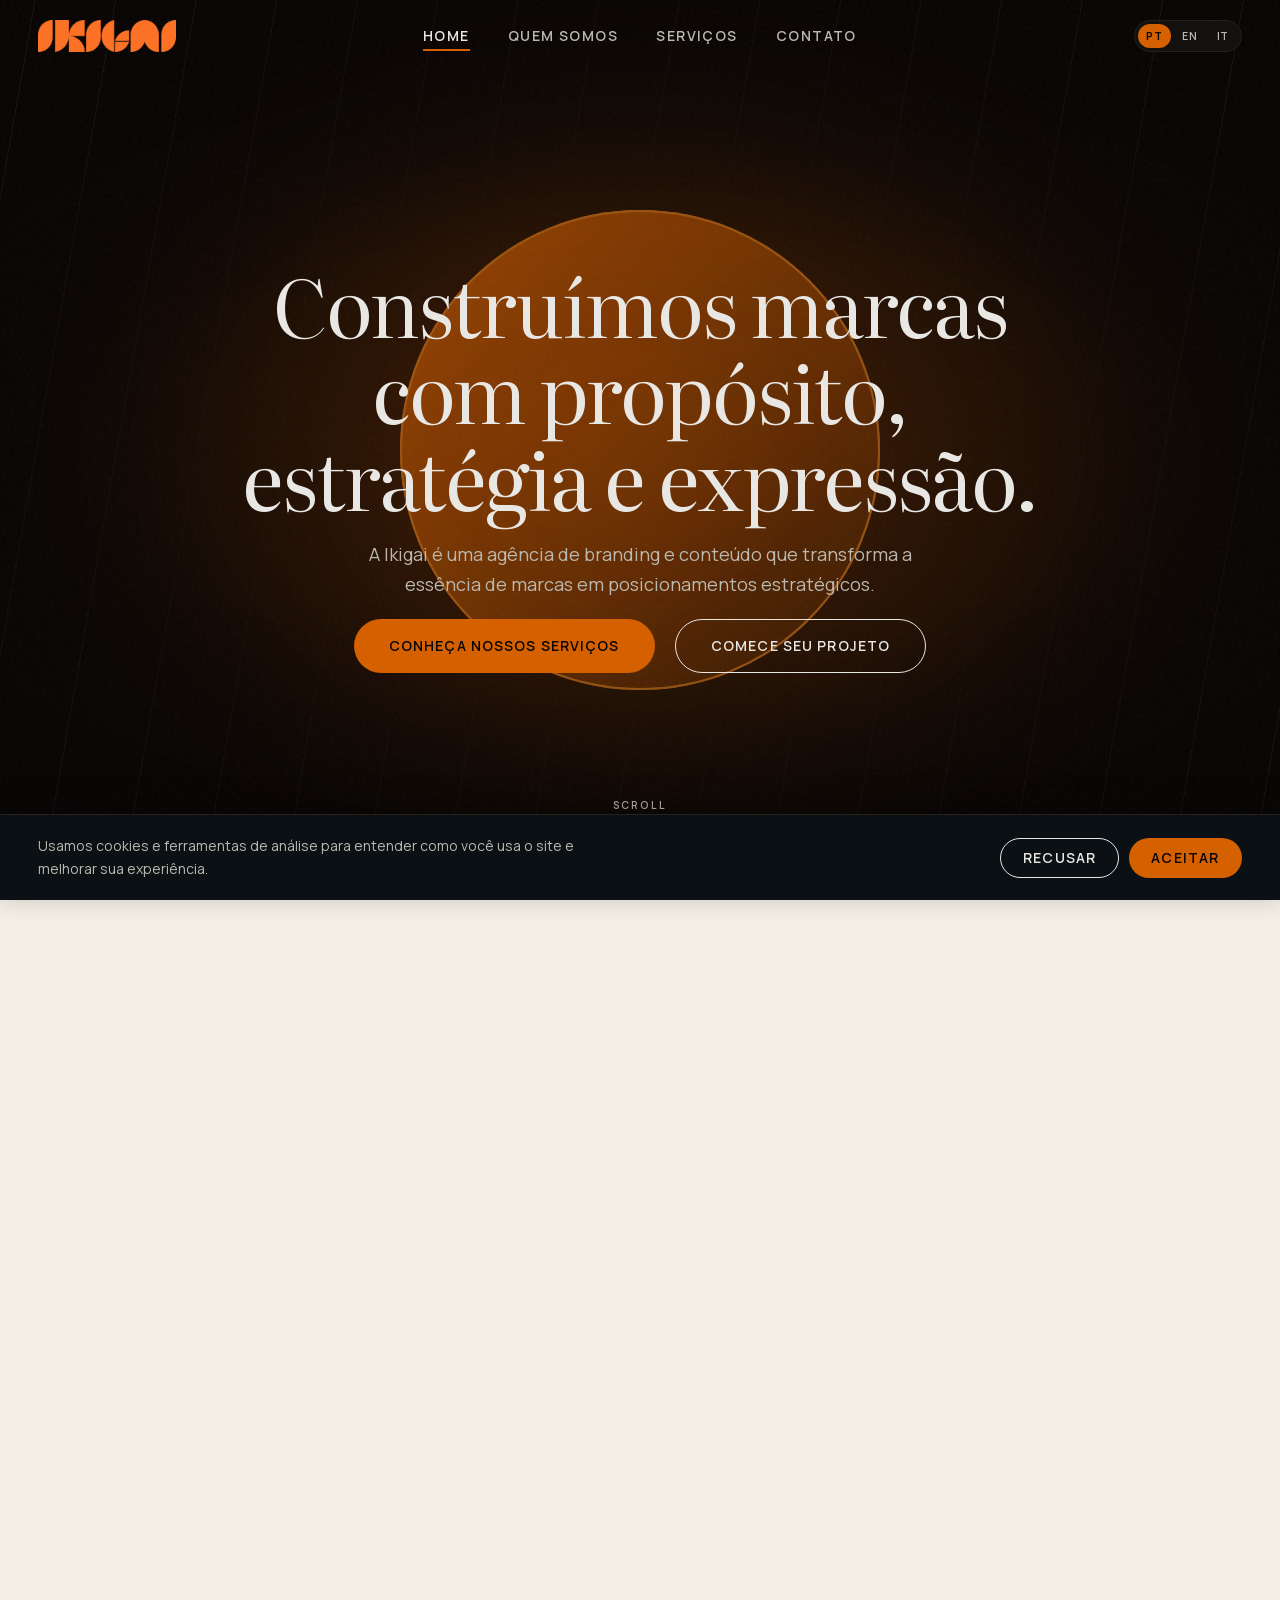
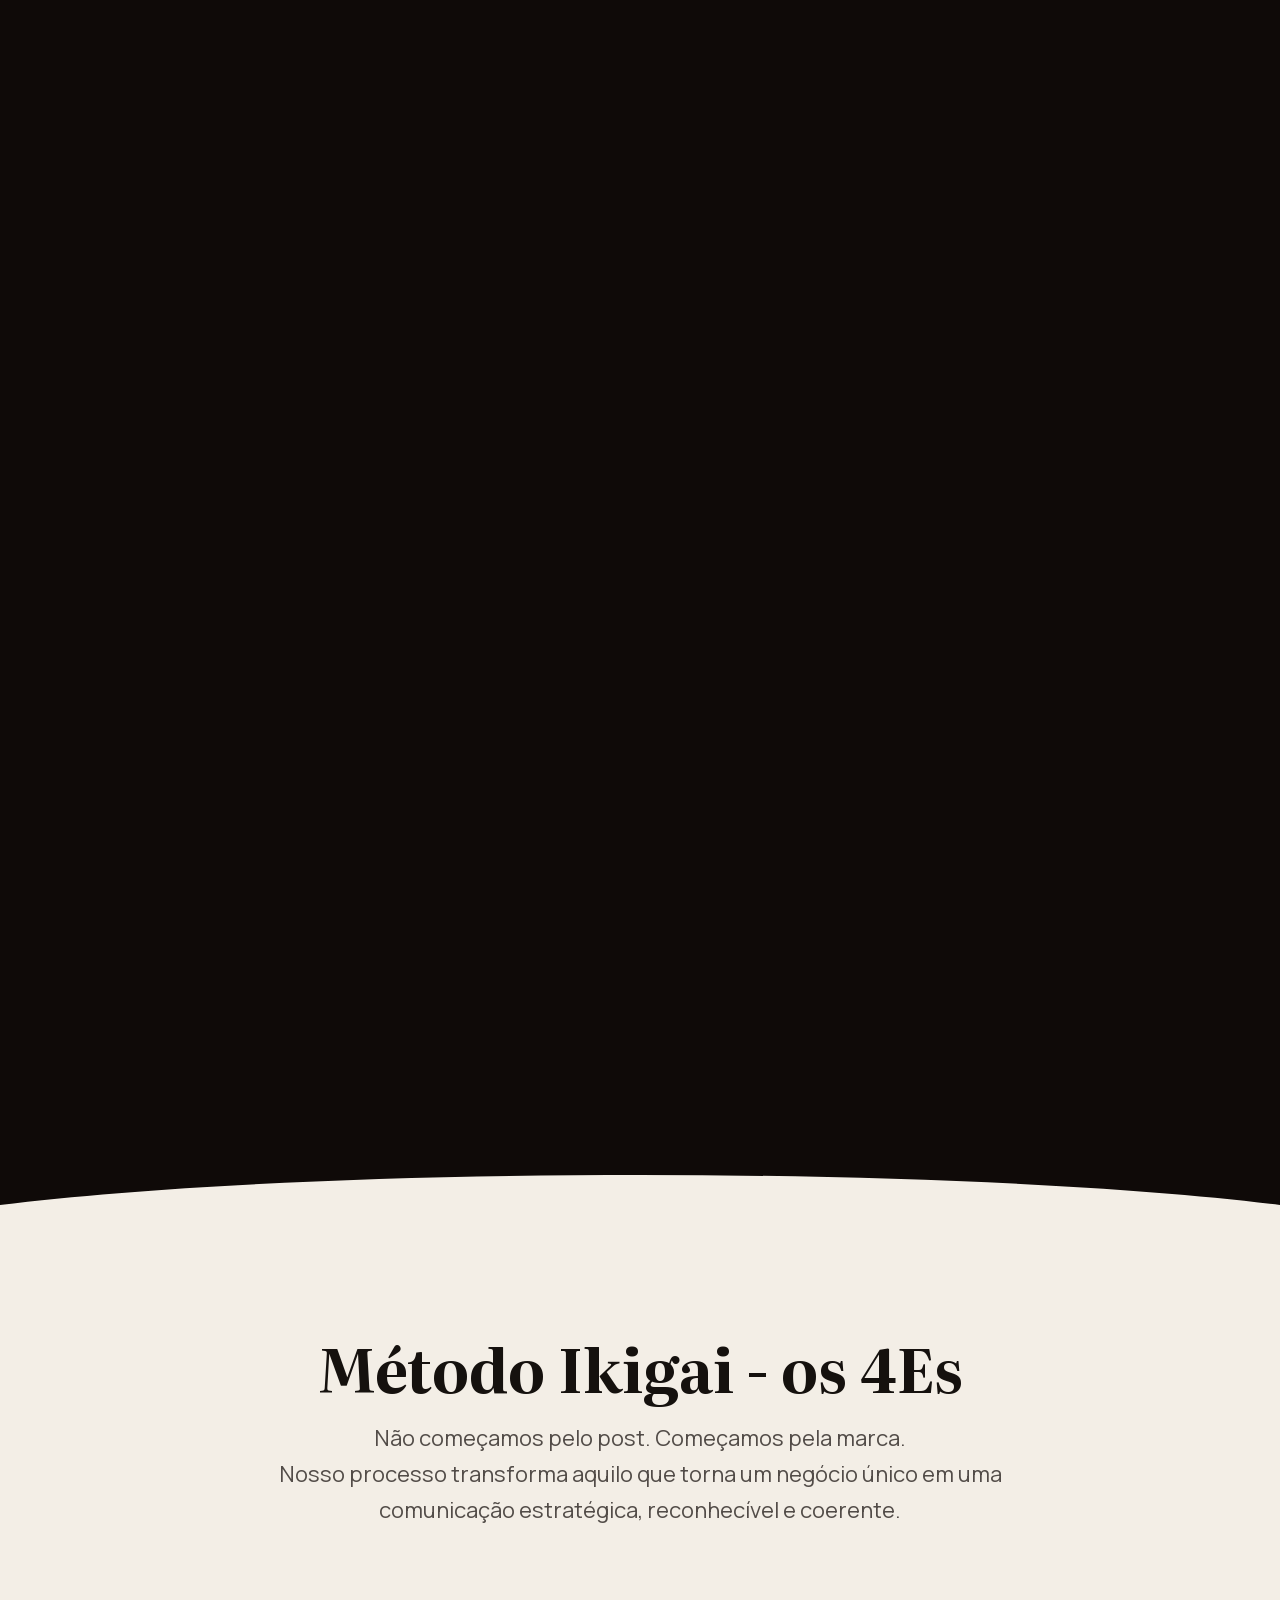
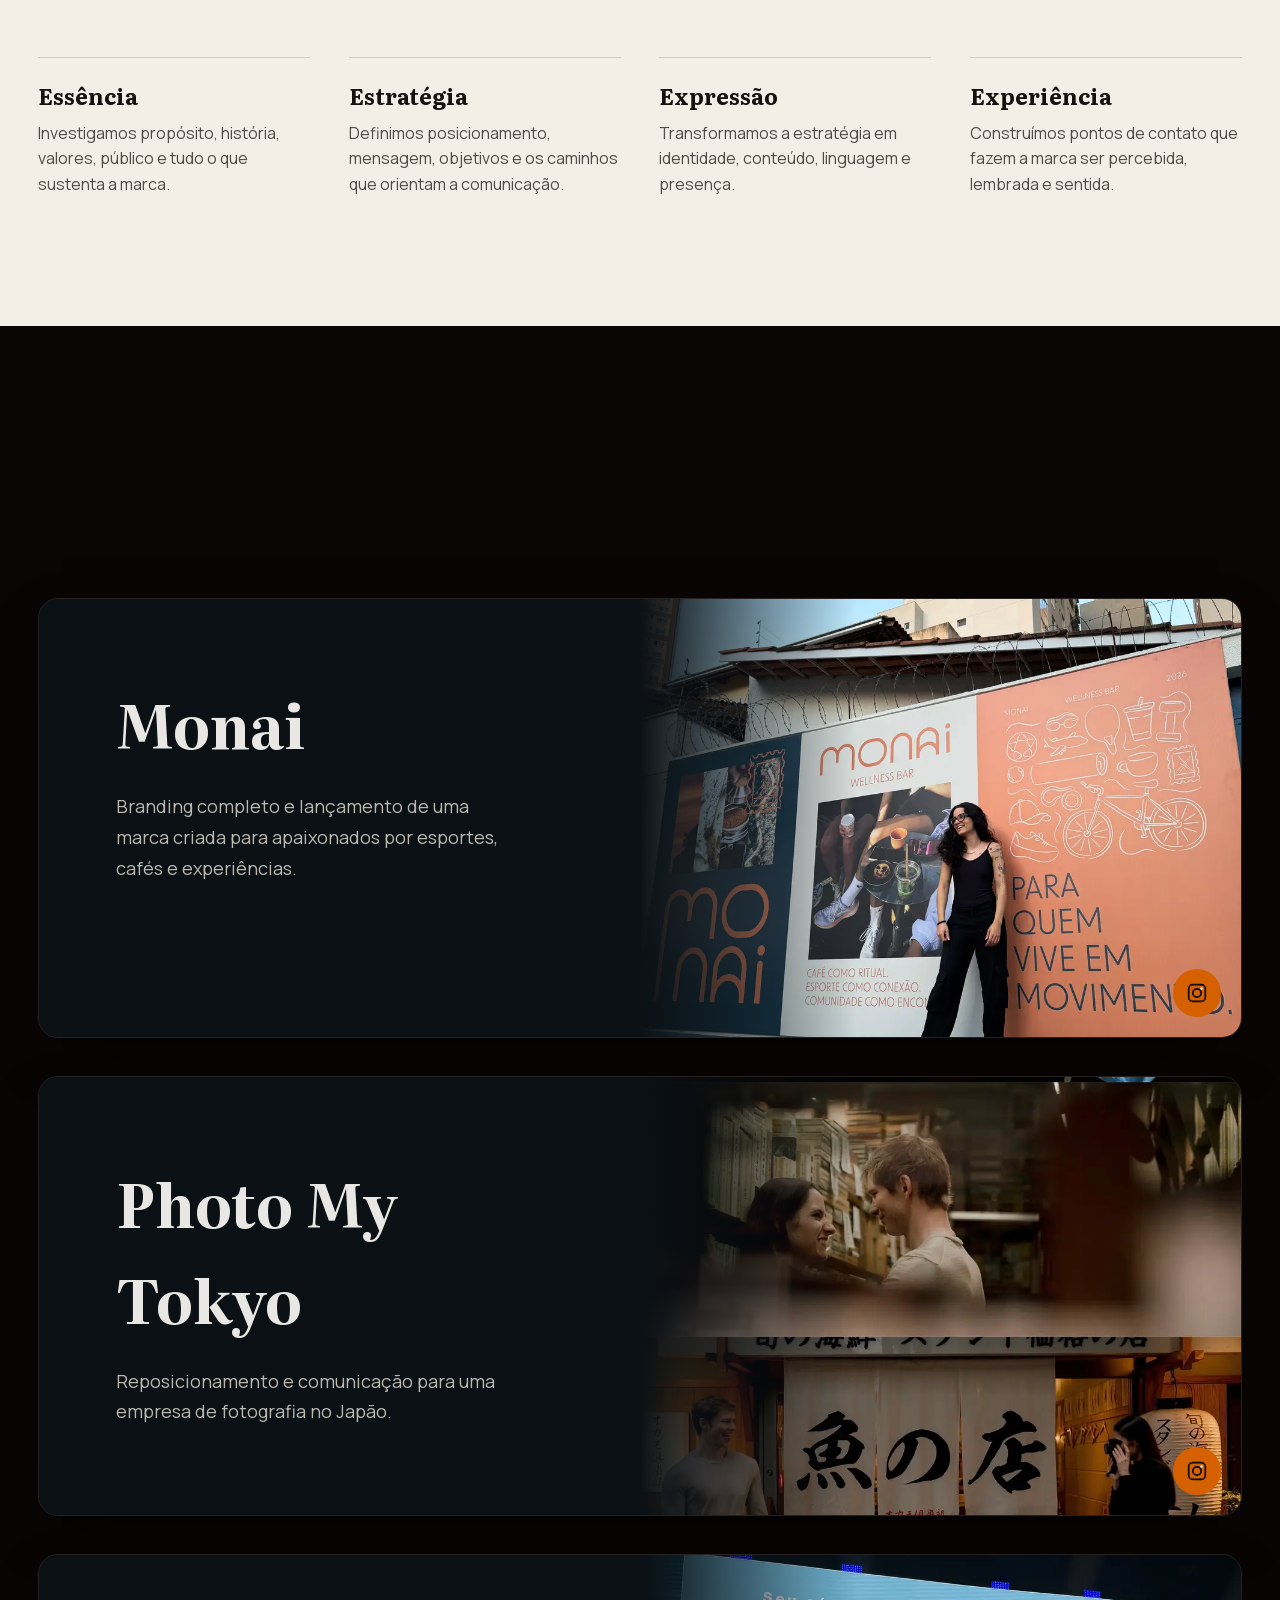
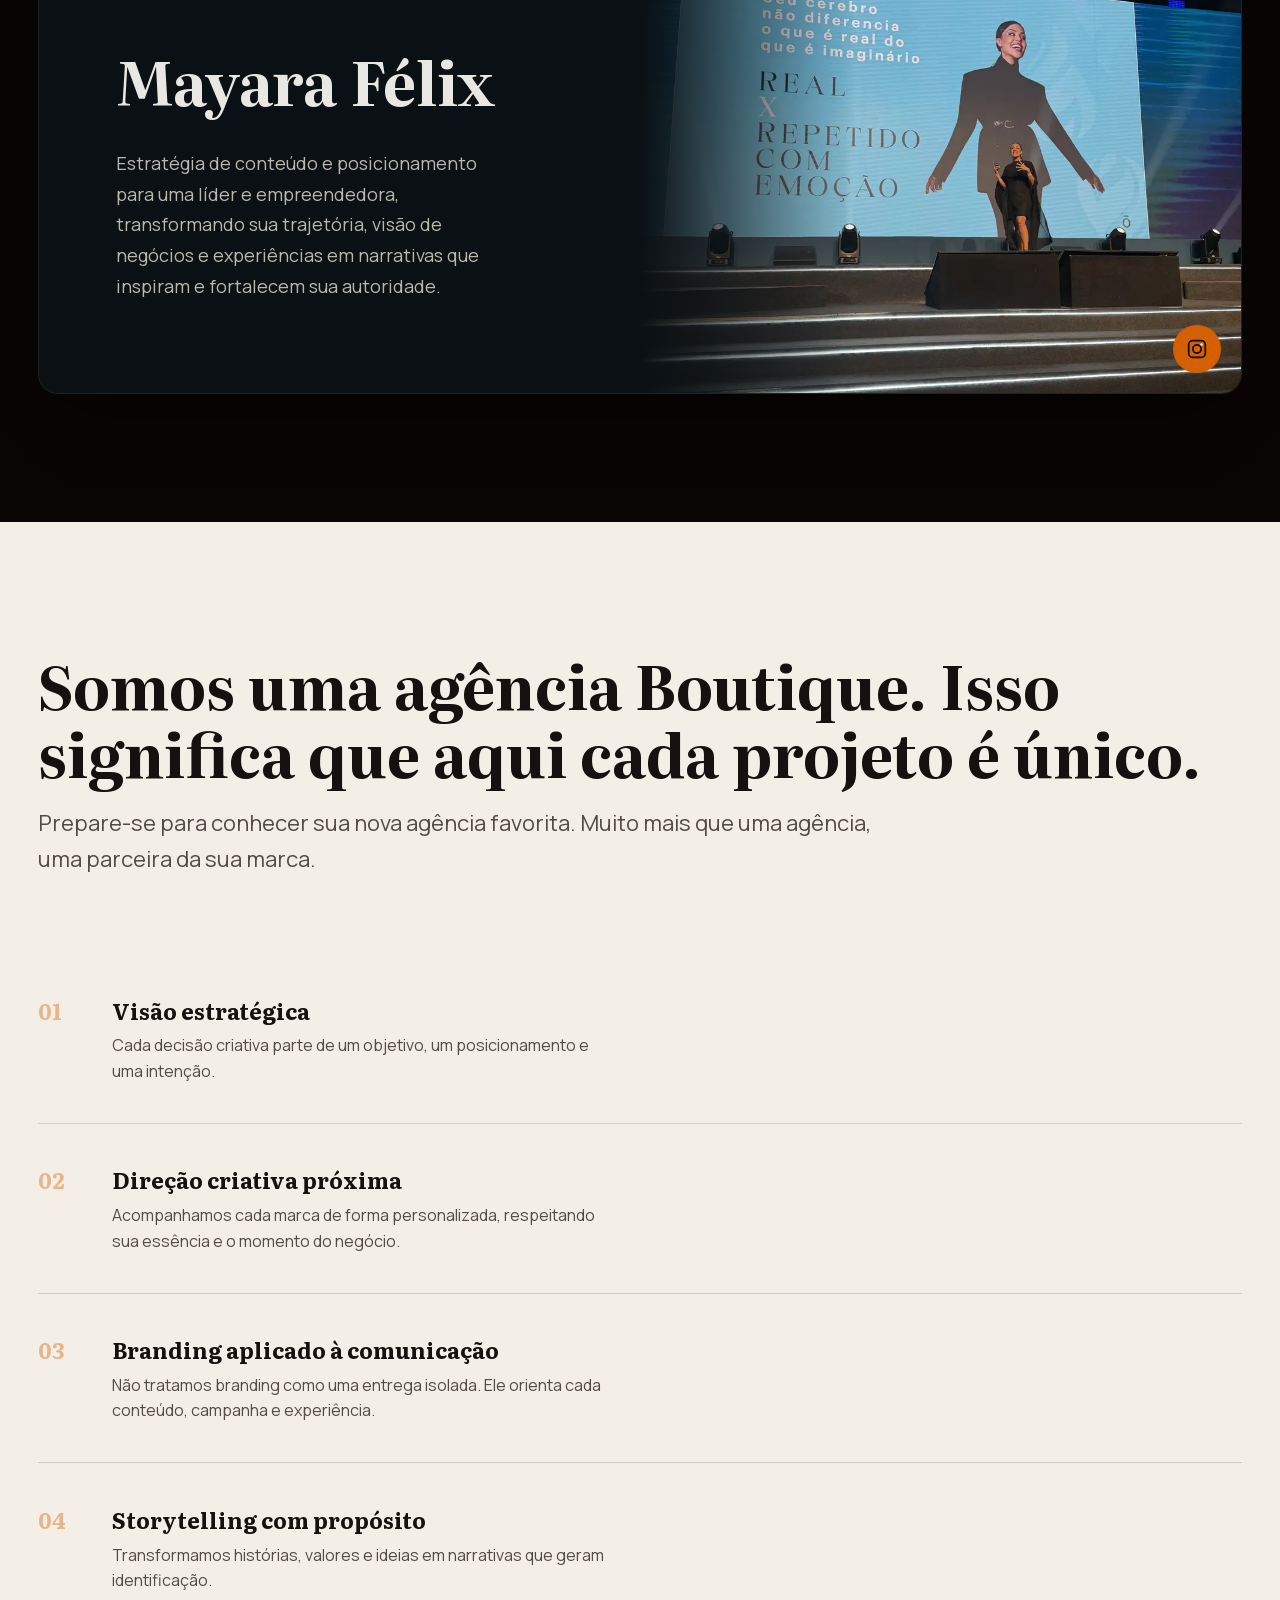
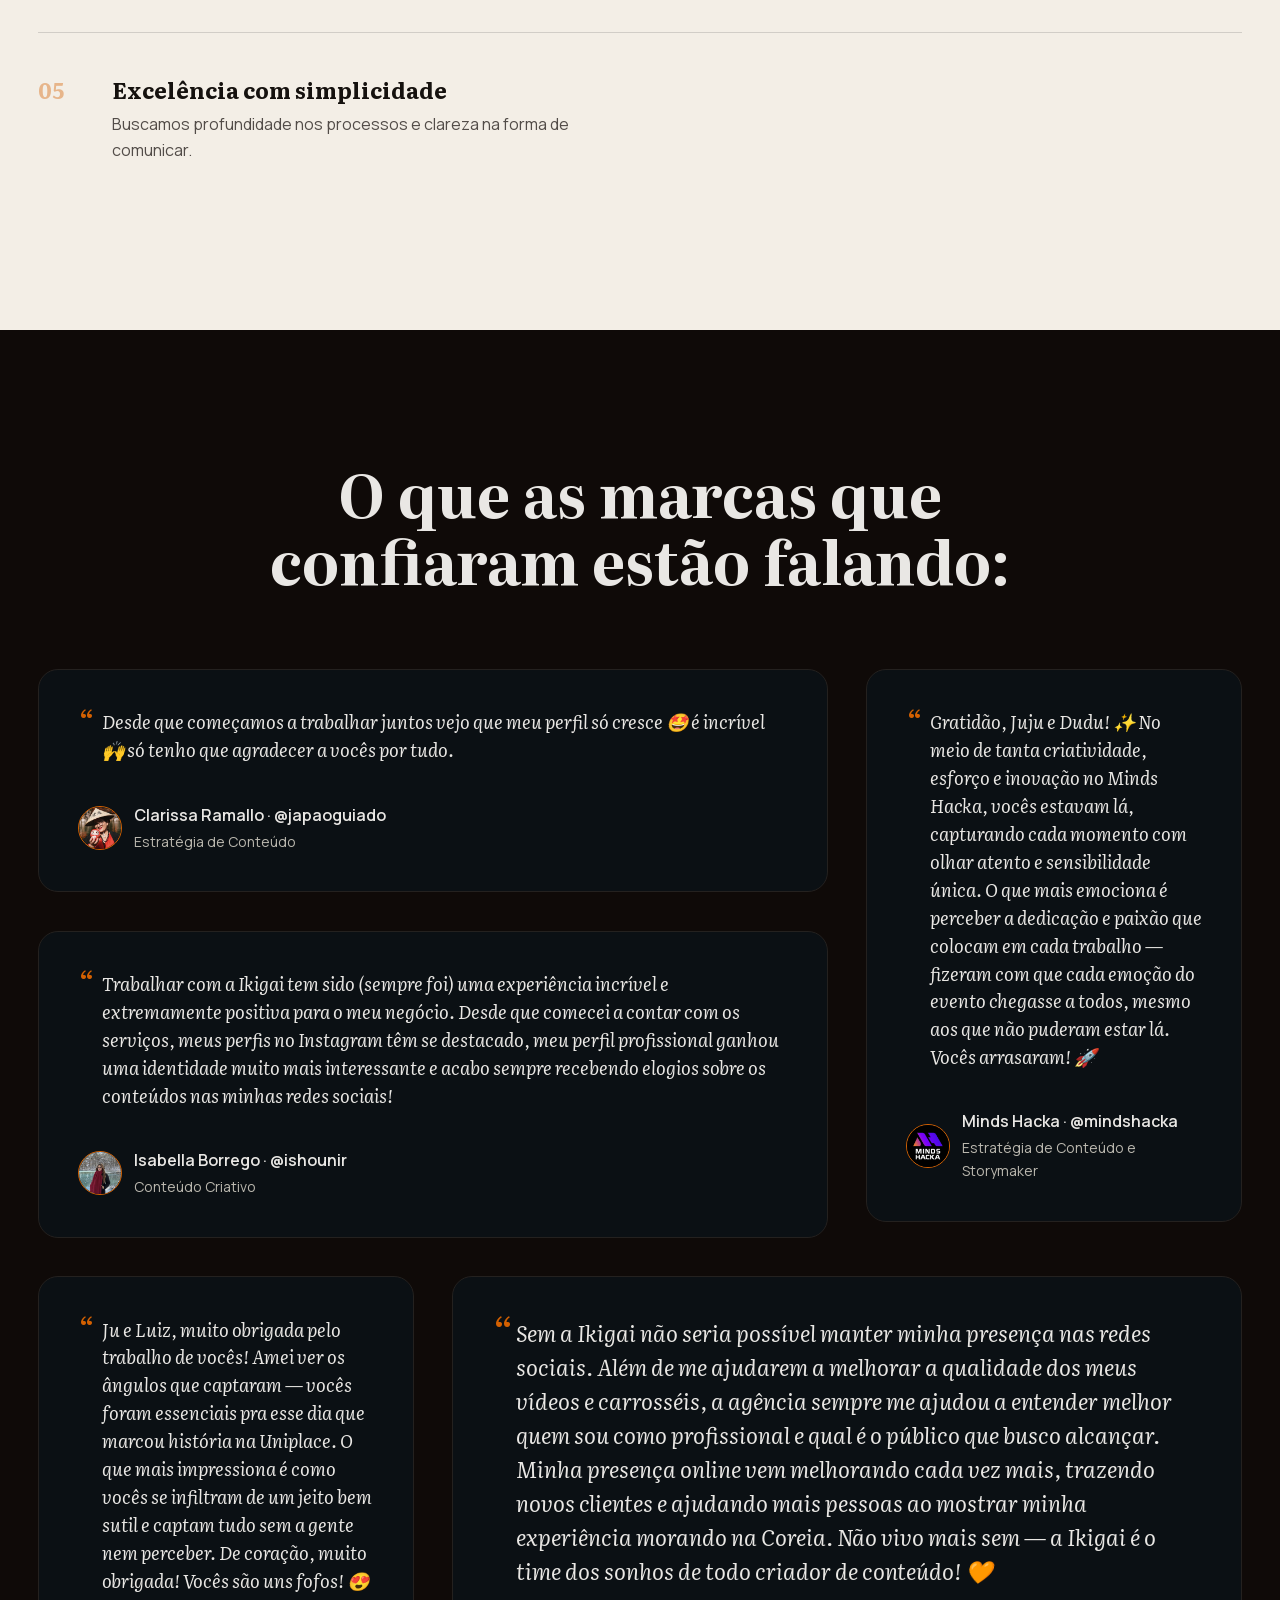
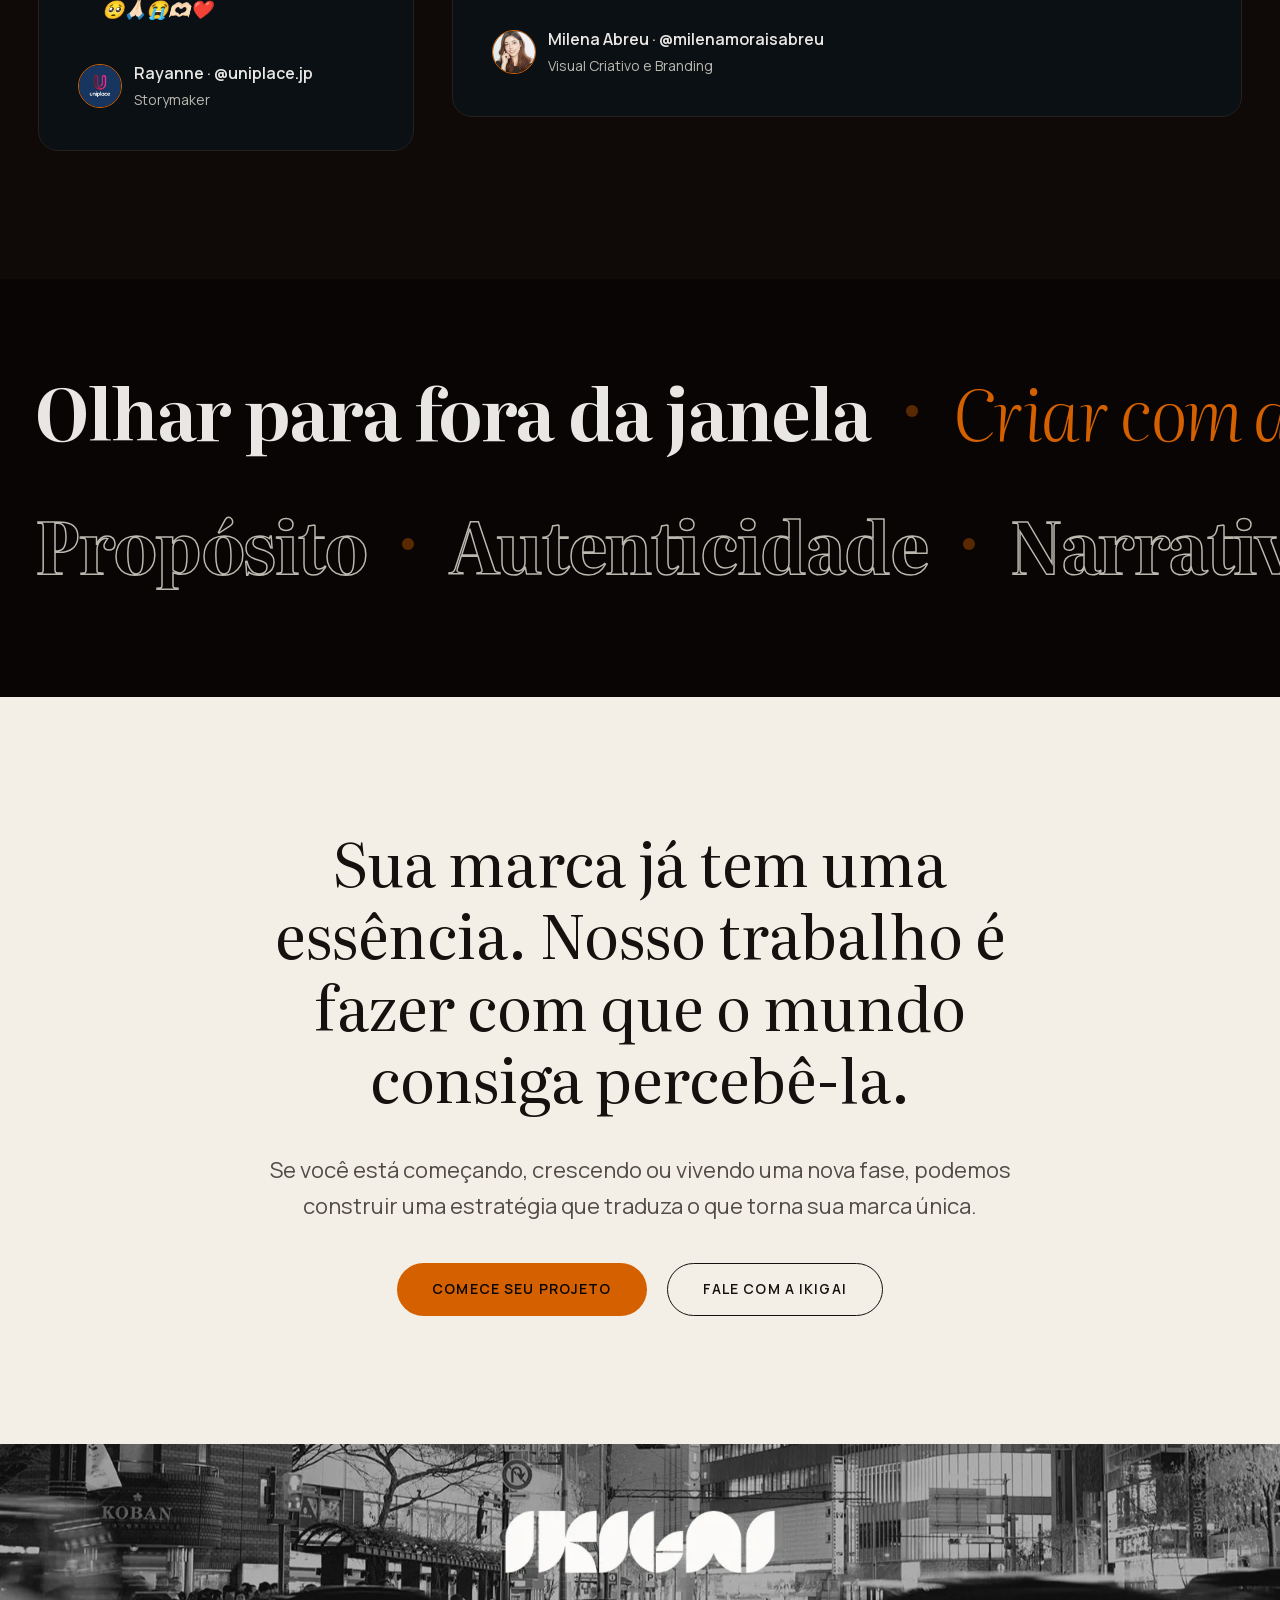
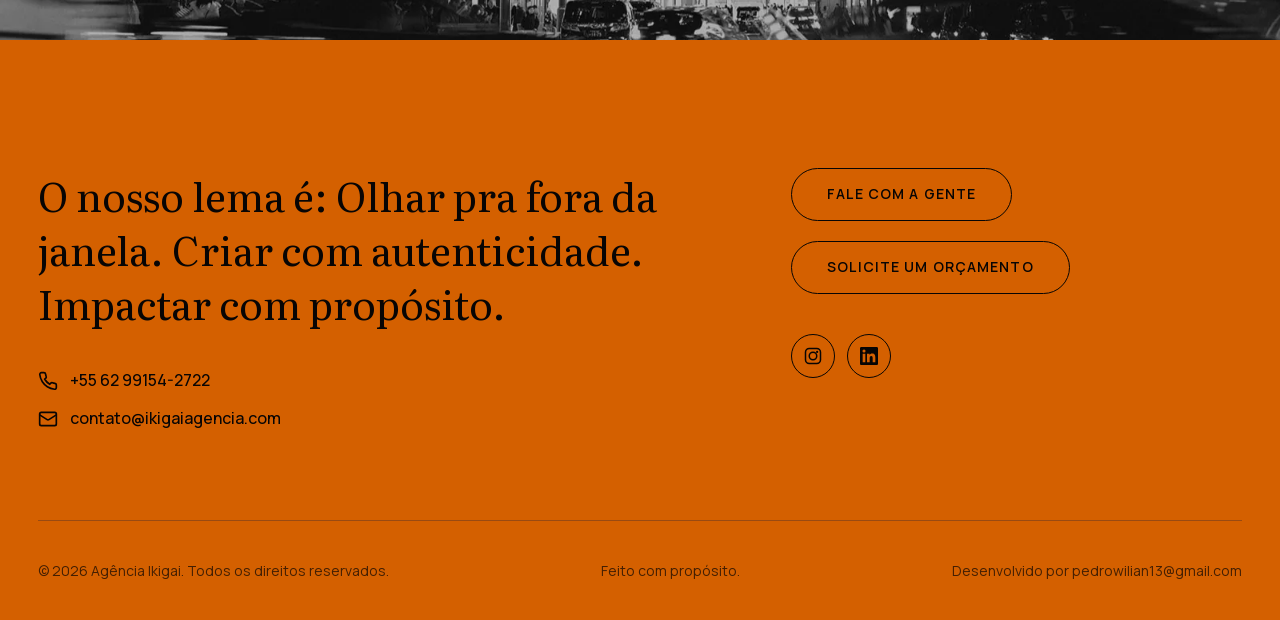
==== commit 811019f1: "polish final" ====
--- a/index.html
+++ b/index.html
@@ -27,7 +27,7 @@
 
   <title>Agência Ikigai — Branding e Conteúdo com Propósito</title>
   <link rel="icon" type="image/png" href="assets/logo_favicon.png">
-  <link rel="apple-touch-icon" href="assets/icon_png.png">
+  <link rel="apple-touch-icon" href="assets/logo_favicon.png">
   <link rel="preload" href="assets/fonts/manrope.woff2" as="font" type="font/woff2" crossorigin>
   <link rel="preload" href="assets/fonts/literata-normal.woff2" as="font" type="font/woff2" crossorigin>
   <link rel="stylesheet" href="css/style.css">
@@ -53,6 +53,8 @@
 </head>
 <body>
 
+  <a href="#main-content" class="skip-link" data-i18n="a11y.skipToContent">Pular para o conteúdo</a>
+
   <!-- INTRO (teste) -->
   <div class="intro-overlay" id="intro-overlay">
     <video class="intro-overlay__video" autoplay muted playsinline fetchpriority="low"
@@ -63,7 +65,7 @@
   <!-- HEADER -->
   <header class="header" role="banner">
     <a href="/" class="logo" aria-label="Ikigai - Página inicial">
-      <img src="assets/logo_header.png" alt="Agência Ikigai" class="logo__img">
+      <img src="assets/logo_header.png" alt="Agência Ikigai" class="logo__img" width="1472" height="342">
     </a>
     <nav class="nav" aria-label="Navegação principal">
       <a href="/" class="active" data-i18n="nav.home">Home</a>
@@ -89,7 +91,7 @@
   </div>
 
   <!-- HERO -->
-  <section class="hero section--dark">
+  <section id="main-content" class="hero section--dark">
     <!-- Animated grid -->
     <div class="hero__grid" aria-hidden="true"></div>
     <!-- Concentric circles -->
@@ -424,7 +426,7 @@
         <article class="testimonial-card reveal">
           <blockquote class="testimonial__quote" data-i18n="home.testimonials.1.quote">Desde que começamos a trabalhar juntos vejo que meu perfil só cresce 🤩 é incrível 🙌 só tenho que agradecer a vocês por tudo.</blockquote>
           <div class="testimonial__meta">
-            <img class="testimonial__avatar" src="assets/clarissa-ramallo.jpg" alt="" loading="lazy" decoding="async">
+            <img class="testimonial__avatar" src="assets/clarissa-ramallo.jpg" width="300" height="300" alt="" loading="lazy" decoding="async">
             <div>
               <p class="testimonial__client" data-i18n="home.testimonials.1.client">Clarissa Ramallo · @japaoguiado</p>
               <p class="testimonial__role" data-i18n="home.testimonials.1.role">Estratégia de Conteúdo</p>
@@ -435,7 +437,7 @@
         <article class="testimonial-card reveal reveal-d1">
           <blockquote class="testimonial__quote" data-i18n="home.testimonials.2.quote">Trabalhar com a Ikigai tem sido (sempre foi) uma experiência incrível e extremamente positiva para o meu negócio. Desde que comecei a contar com os serviços, meus perfis no Instagram têm se destacado, meu perfil profissional ganhou uma identidade muito mais interessante e acabo sempre recebendo elogios sobre os conteúdos nas minhas redes sociais!</blockquote>
           <div class="testimonial__meta">
-            <img class="testimonial__avatar" src="assets/isabella-borrego.jpg" alt="" loading="lazy" decoding="async">
+            <img class="testimonial__avatar" src="assets/isabella-borrego.jpg" width="300" height="300" alt="" loading="lazy" decoding="async">
             <div>
               <p class="testimonial__client" data-i18n="home.testimonials.2.client">Isabella Borrego · @ishounir</p>
               <p class="testimonial__role" data-i18n="home.testimonials.2.role">Conteúdo Criativo</p>
@@ -447,7 +449,7 @@
       <article class="testimonial-card reveal reveal-d2">
         <blockquote class="testimonial__quote" data-i18n="home.testimonials.3.quote">Gratidão, Juju e Dudu! ✨ No meio de tanta criatividade, esforço e inovação no Minds Hacka, vocês estavam lá, capturando cada momento com olhar atento e sensibilidade única. O que mais emociona é perceber a dedicação e paixão que colocam em cada trabalho — fizeram com que cada emoção do evento chegasse a todos, mesmo aos que não puderam estar lá. Vocês arrasaram! 🚀</blockquote>
         <div class="testimonial__meta">
-          <img class="testimonial__avatar" src="assets/minds-hacka.jpg" alt="" loading="lazy" decoding="async">
+          <img class="testimonial__avatar" src="assets/minds-hacka.jpg" width="300" height="300" alt="" loading="lazy" decoding="async">
           <div>
             <p class="testimonial__client" data-i18n="home.testimonials.3.client">Minds Hacka · @mindshacka</p>
             <p class="testimonial__role" data-i18n="home.testimonials.3.role">Estratégia de Conteúdo e Storymaker</p>
@@ -458,7 +460,7 @@
       <article class="testimonial-card reveal reveal-d3">
         <blockquote class="testimonial__quote" data-i18n="home.testimonials.5.quote">Ju e Luiz, muito obrigada pelo trabalho de vocês! Amei ver os ângulos que captaram — vocês foram essenciais pra esse dia que marcou história na Uniplace. O que mais impressiona é como vocês se infiltram de um jeito bem sutil e captam tudo sem a gente nem perceber. De coração, muito obrigada! Vocês são uns fofos! 😍🥺🙏🏻😭🫶🏻❤️</blockquote>
         <div class="testimonial__meta">
-          <img class="testimonial__avatar" src="assets/uniplace.jpg" alt="" loading="lazy" decoding="async">
+          <img class="testimonial__avatar" src="assets/uniplace.jpg" width="607" height="607" alt="" loading="lazy" decoding="async">
           <div>
             <p class="testimonial__client" data-i18n="home.testimonials.5.client">Rayanne · @uniplace.jp</p>
             <p class="testimonial__role" data-i18n="home.testimonials.5.role">Storymaker</p>
@@ -469,7 +471,7 @@
       <article class="testimonial-card testimonial-card--featured reveal reveal-d4">
         <blockquote class="testimonial__quote" data-i18n="home.testimonials.4.quote">Sem a Ikigai não seria possível manter minha presença nas redes sociais. Além de me ajudarem a melhorar a qualidade dos meus vídeos e carrosséis, a agência sempre me ajudou a entender melhor quem sou como profissional e qual é o público que busco alcançar. Minha presença online vem melhorando cada vez mais, trazendo novos clientes e ajudando mais pessoas ao mostrar minha experiência morando na Coreia. Não vivo mais sem — a Ikigai é o time dos sonhos de todo criador de conteúdo! 🧡</blockquote>
         <div class="testimonial__meta">
-          <img class="testimonial__avatar" src="assets/milena-abreu.jpg" alt="" loading="lazy" decoding="async">
+          <img class="testimonial__avatar" src="assets/milena-abreu.jpg" width="300" height="300" alt="" loading="lazy" decoding="async">
           <div>
             <p class="testimonial__client" data-i18n="home.testimonials.4.client">Milena Abreu · @milenamoraisabreu</p>
             <p class="testimonial__role" data-i18n="home.testimonials.4.role">Visual Criativo e Branding</p>
@@ -540,7 +542,7 @@
   <footer class="footer" role="contentinfo">
     <div class="footer__grid">
       <div>
-        <p class="footer__tagline" data-i18n="footer.tagline">Somos mais que uma agência de marketing: somos construtores de narrativas autênticas que refletem a essência única de cada marca.</p>
+        <p class="footer__tagline" data-i18n="footer.tagline">O nosso lema é: Olhar pra fora da janela. Criar com autenticidade. Impactar com propósito.</p>
         <div class="footer__contact-row">
           <svg viewBox="0 0 24 24" fill="none" stroke="currentColor" stroke-width="2"><path d="M22 16.92v3a2 2 0 01-2.18 2 19.79 19.79 0 01-8.63-3.07 19.5 19.5 0 01-6-6 19.79 19.79 0 01-3.07-8.67A2 2 0 014.11 2h3a2 2 0 012 1.72c.127.96.361 1.903.7 2.81a2 2 0 01-.45 2.11L8.09 9.91a16 16 0 006 6l1.27-1.27a2 2 0 012.11-.45c.907.339 1.85.573 2.81.7A2 2 0 0122 16.92z"/></svg>
           <span>+55 62 99154-2722</span>
--- a/css/style.css
+++ b/css/style.css
@@ -230,7 +230,6 @@
 .section--dark { background: var(--dark); color: var(--text-on-dark); }
 .section--surface { background: var(--dark-surface); color: var(--text-on-dark); }
 .section--warm { background: var(--warm); color: var(--text-on-warm); }
-.section--orange { background: var(--orange); color: var(--dark); }
 /* Fills the viewport and centers its content vertically instead of relying
    on padding-block to space it out — lets a section occupy exactly one
    screen without needing to scroll inside it to see the rest. */
@@ -240,13 +239,6 @@
   display: flex; align-items: center;
 }
 
-.section-label {
-  font-size: var(--text-xs); font-weight: 600;
-  text-transform: uppercase; letter-spacing: 0.15em;
-  color: var(--orange); margin-bottom: var(--space-sm);
-  display: flex; align-items: center; gap: 0.75rem;
-}
-.section-label::before { content: ''; width: 24px; height: 1.5px; background: var(--orange); flex-shrink: 0; }
 .section-title {
   font-family: var(--font-display); font-size: var(--text-2xl);
   font-weight: 700; line-height: 1.12; margin-bottom: var(--space-sm);
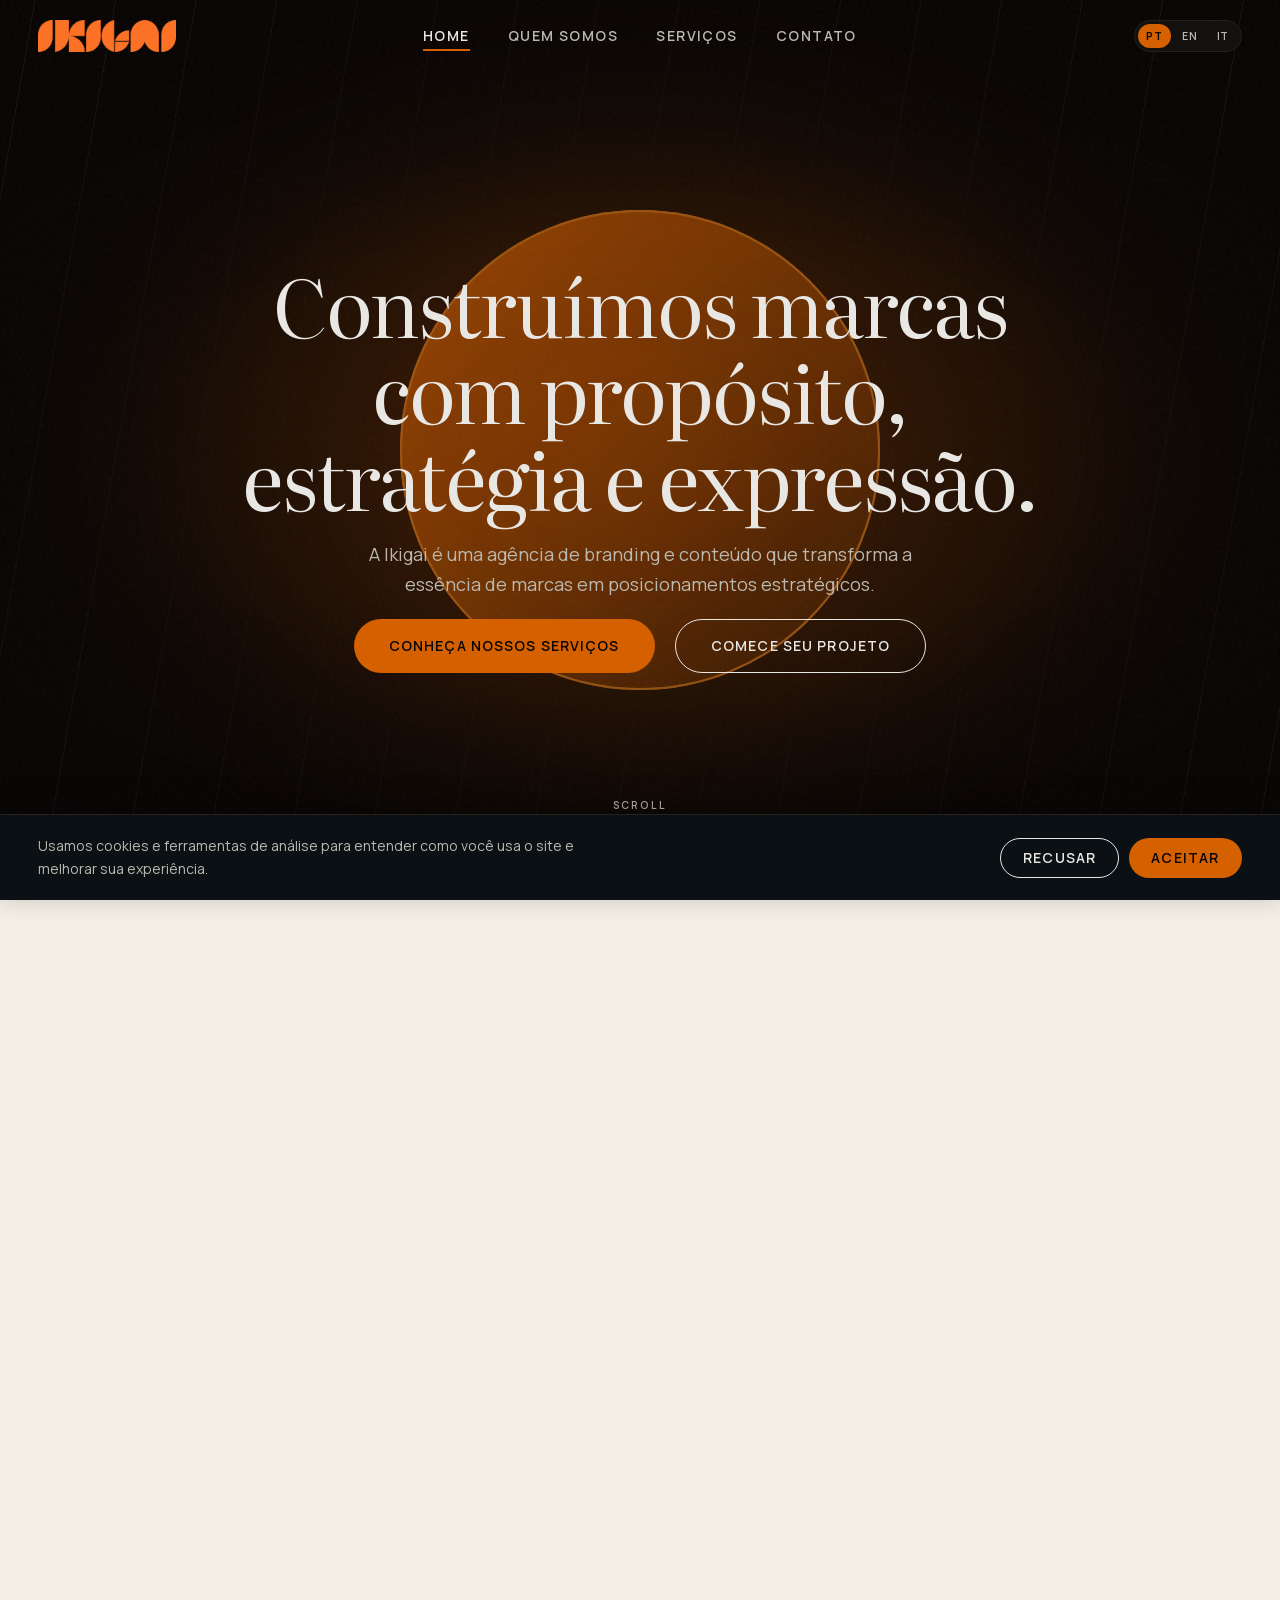
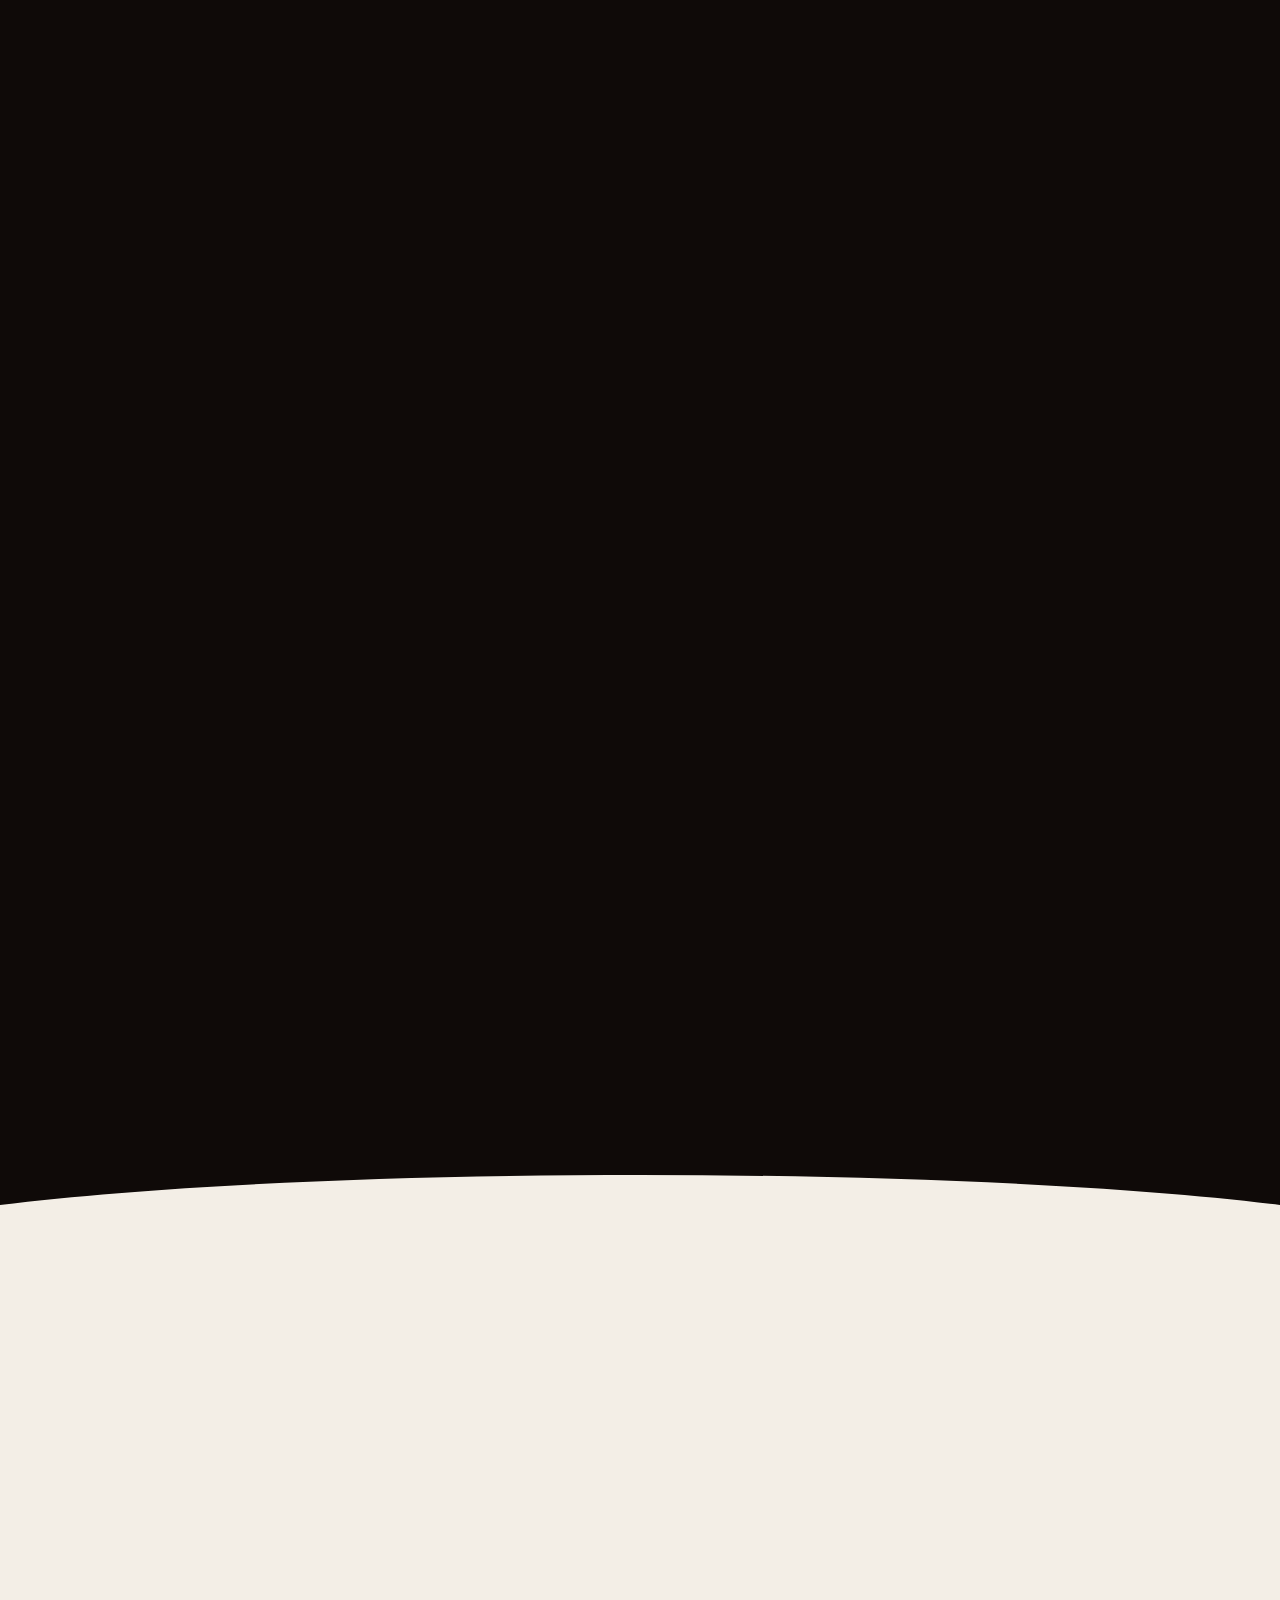
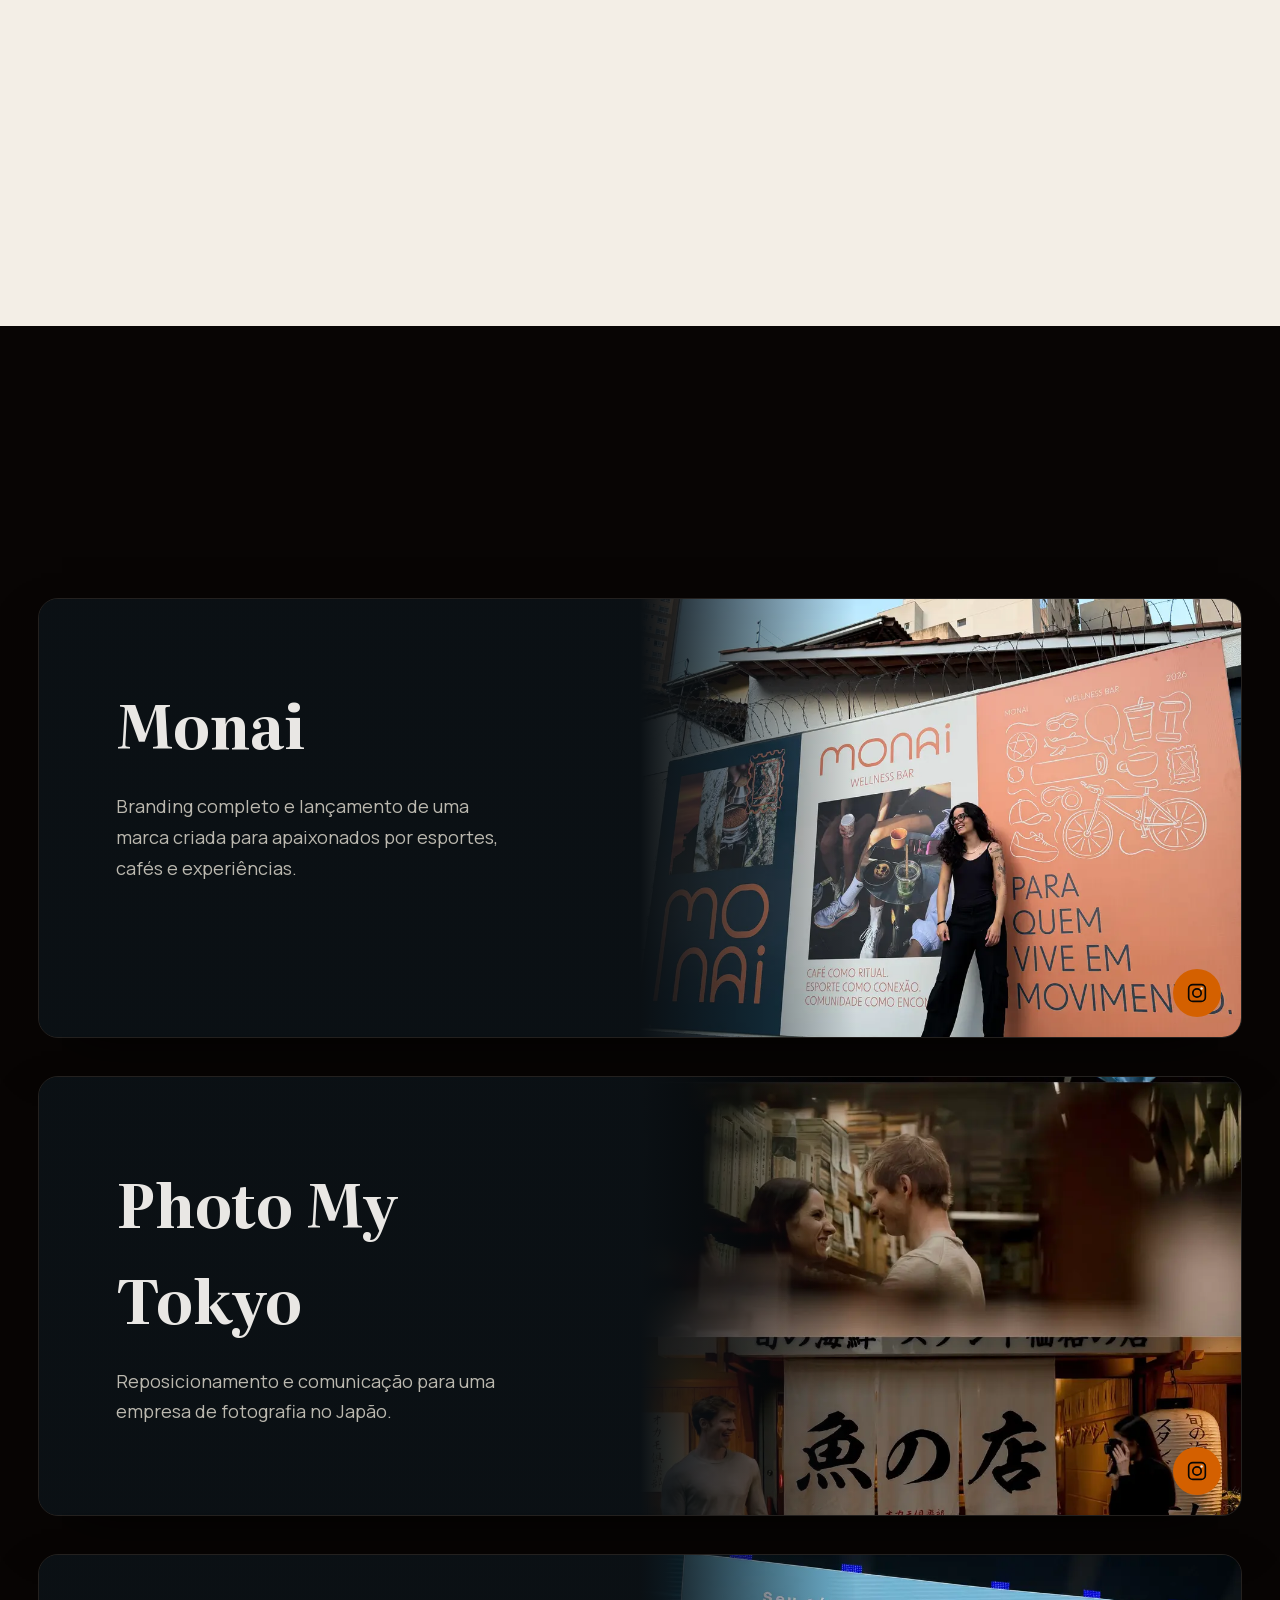
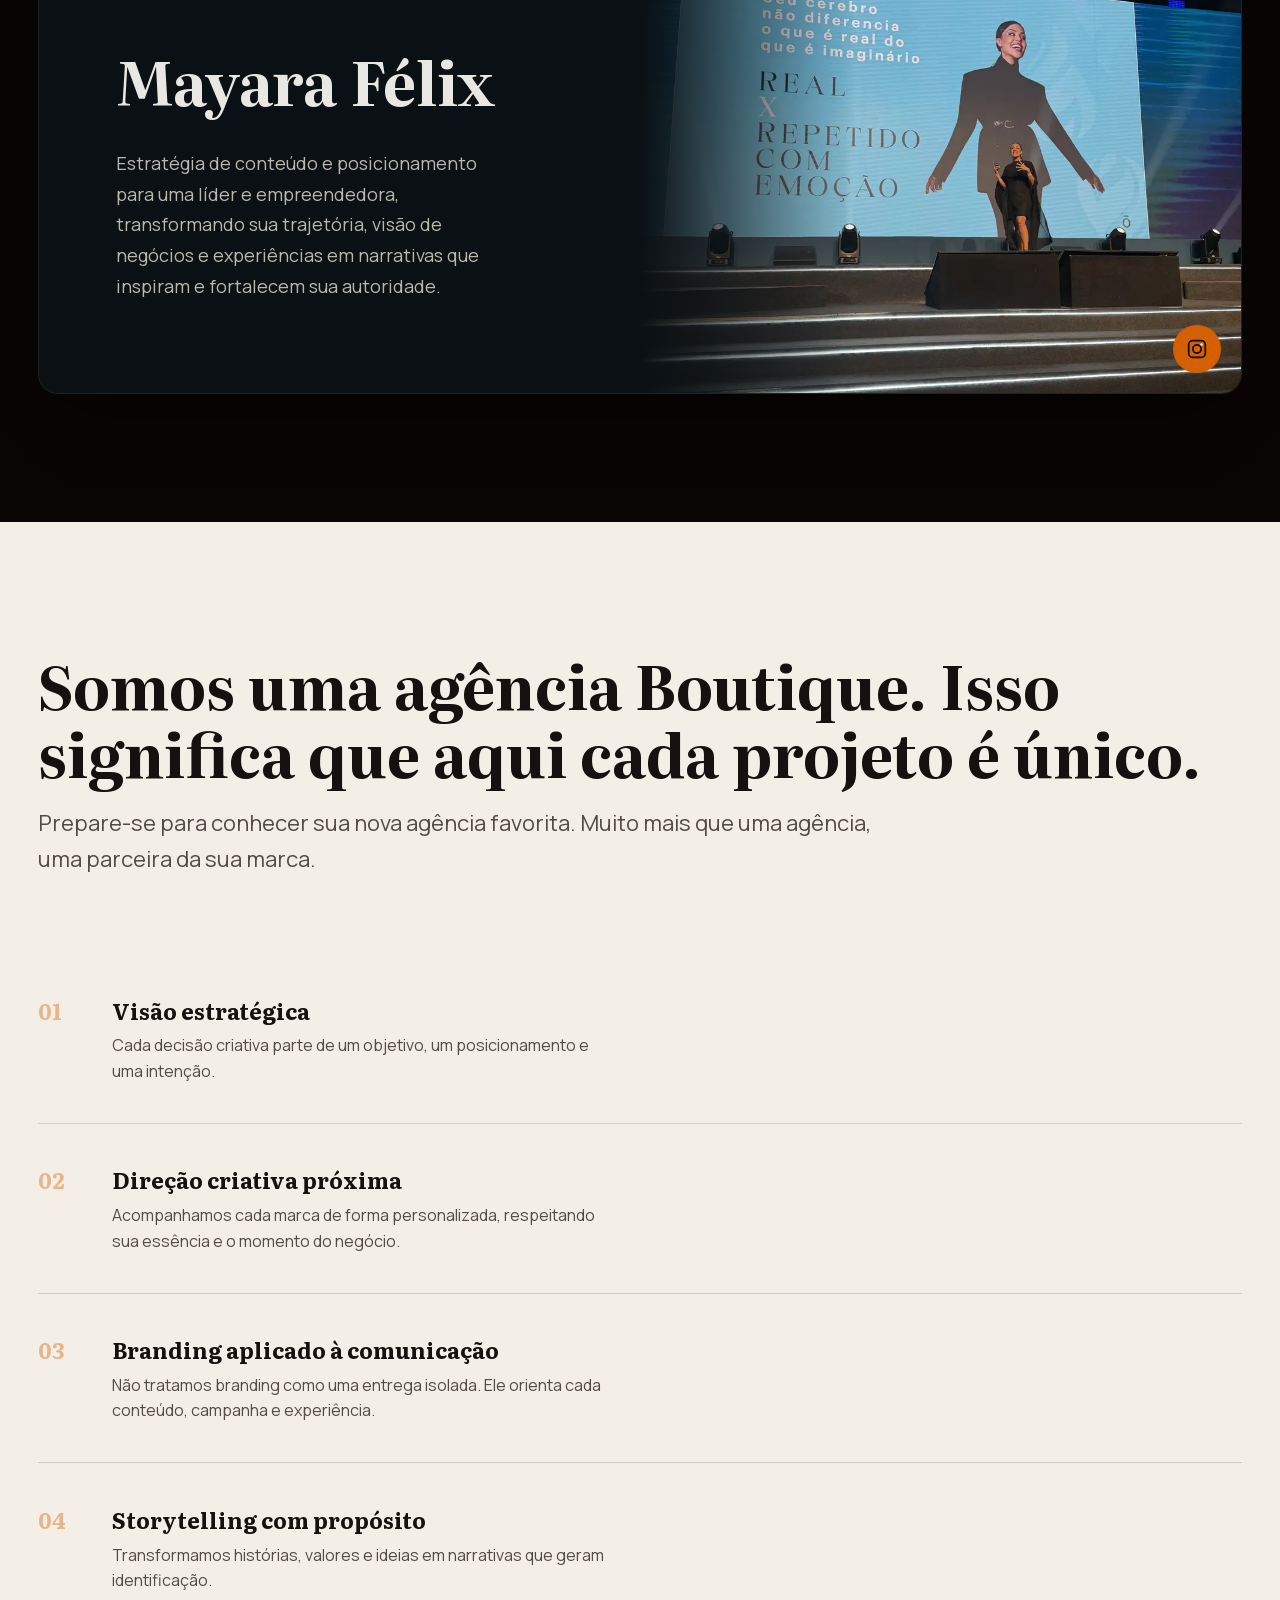
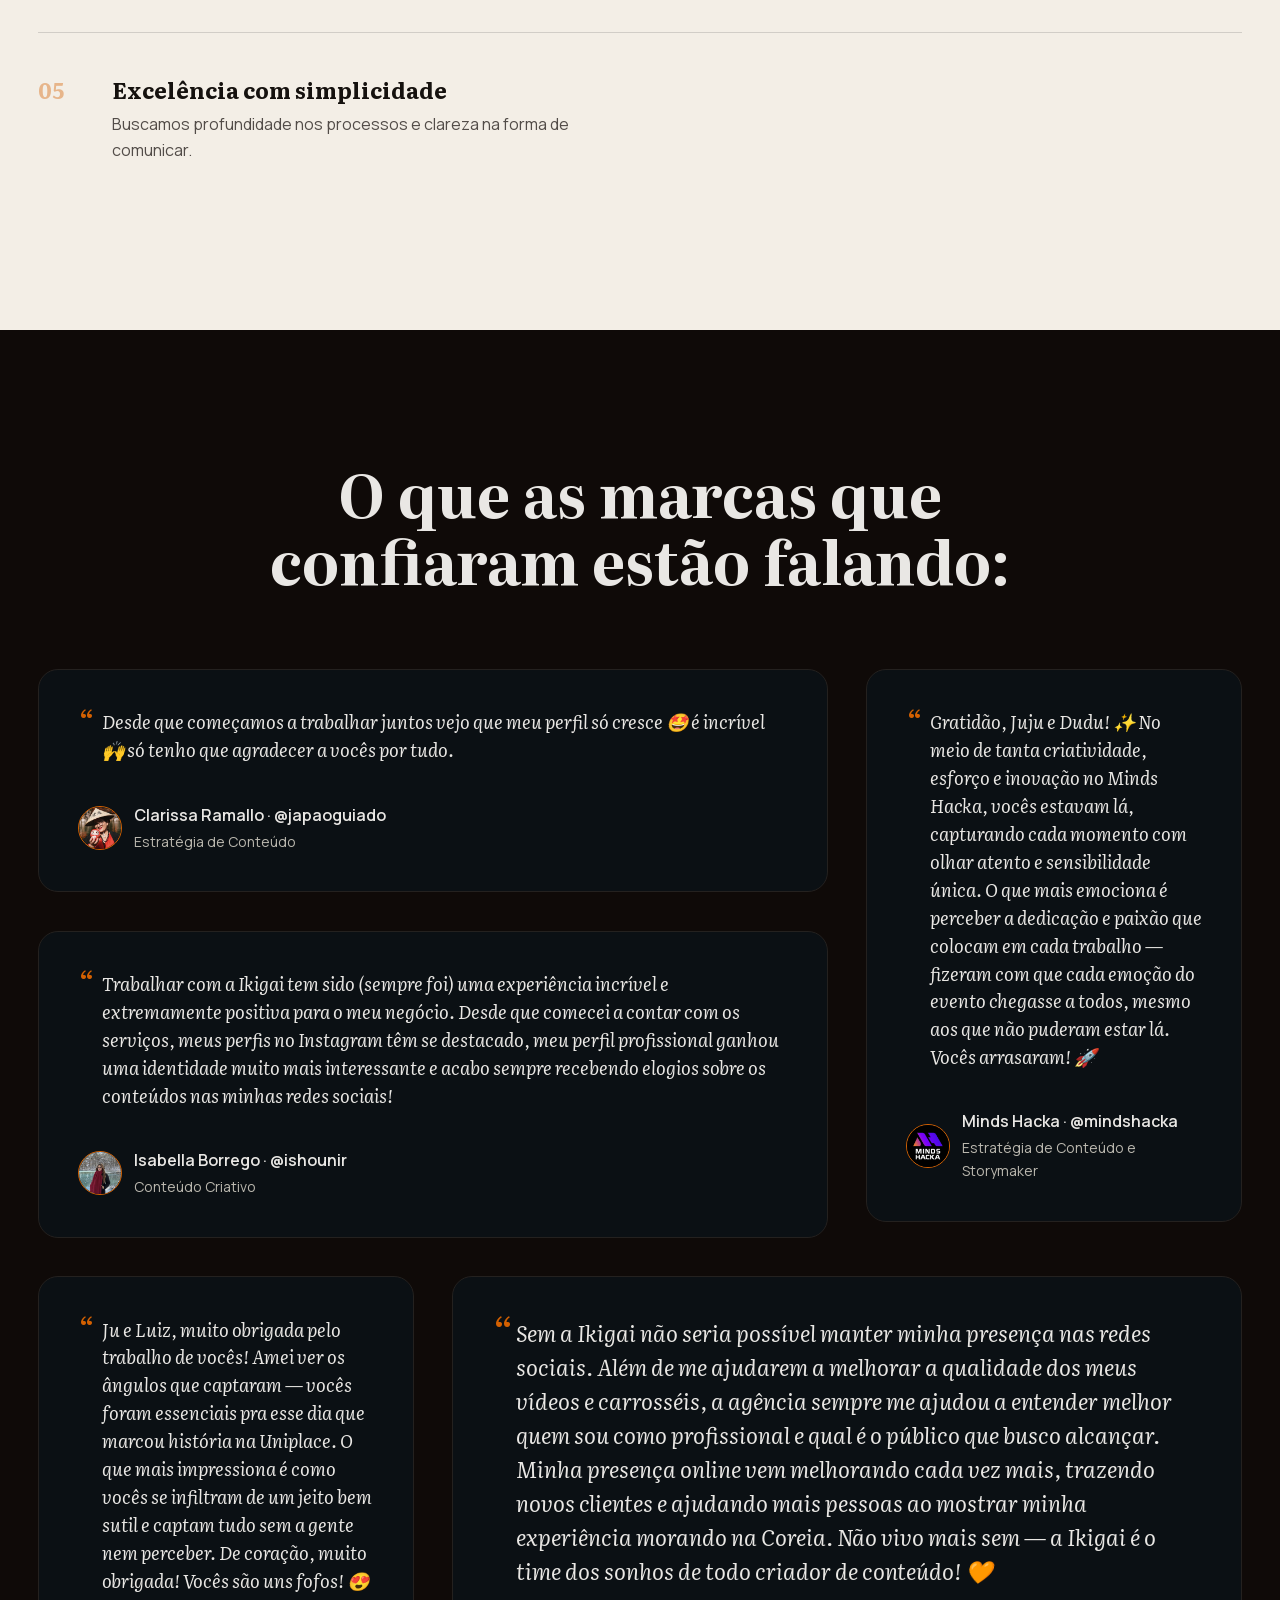
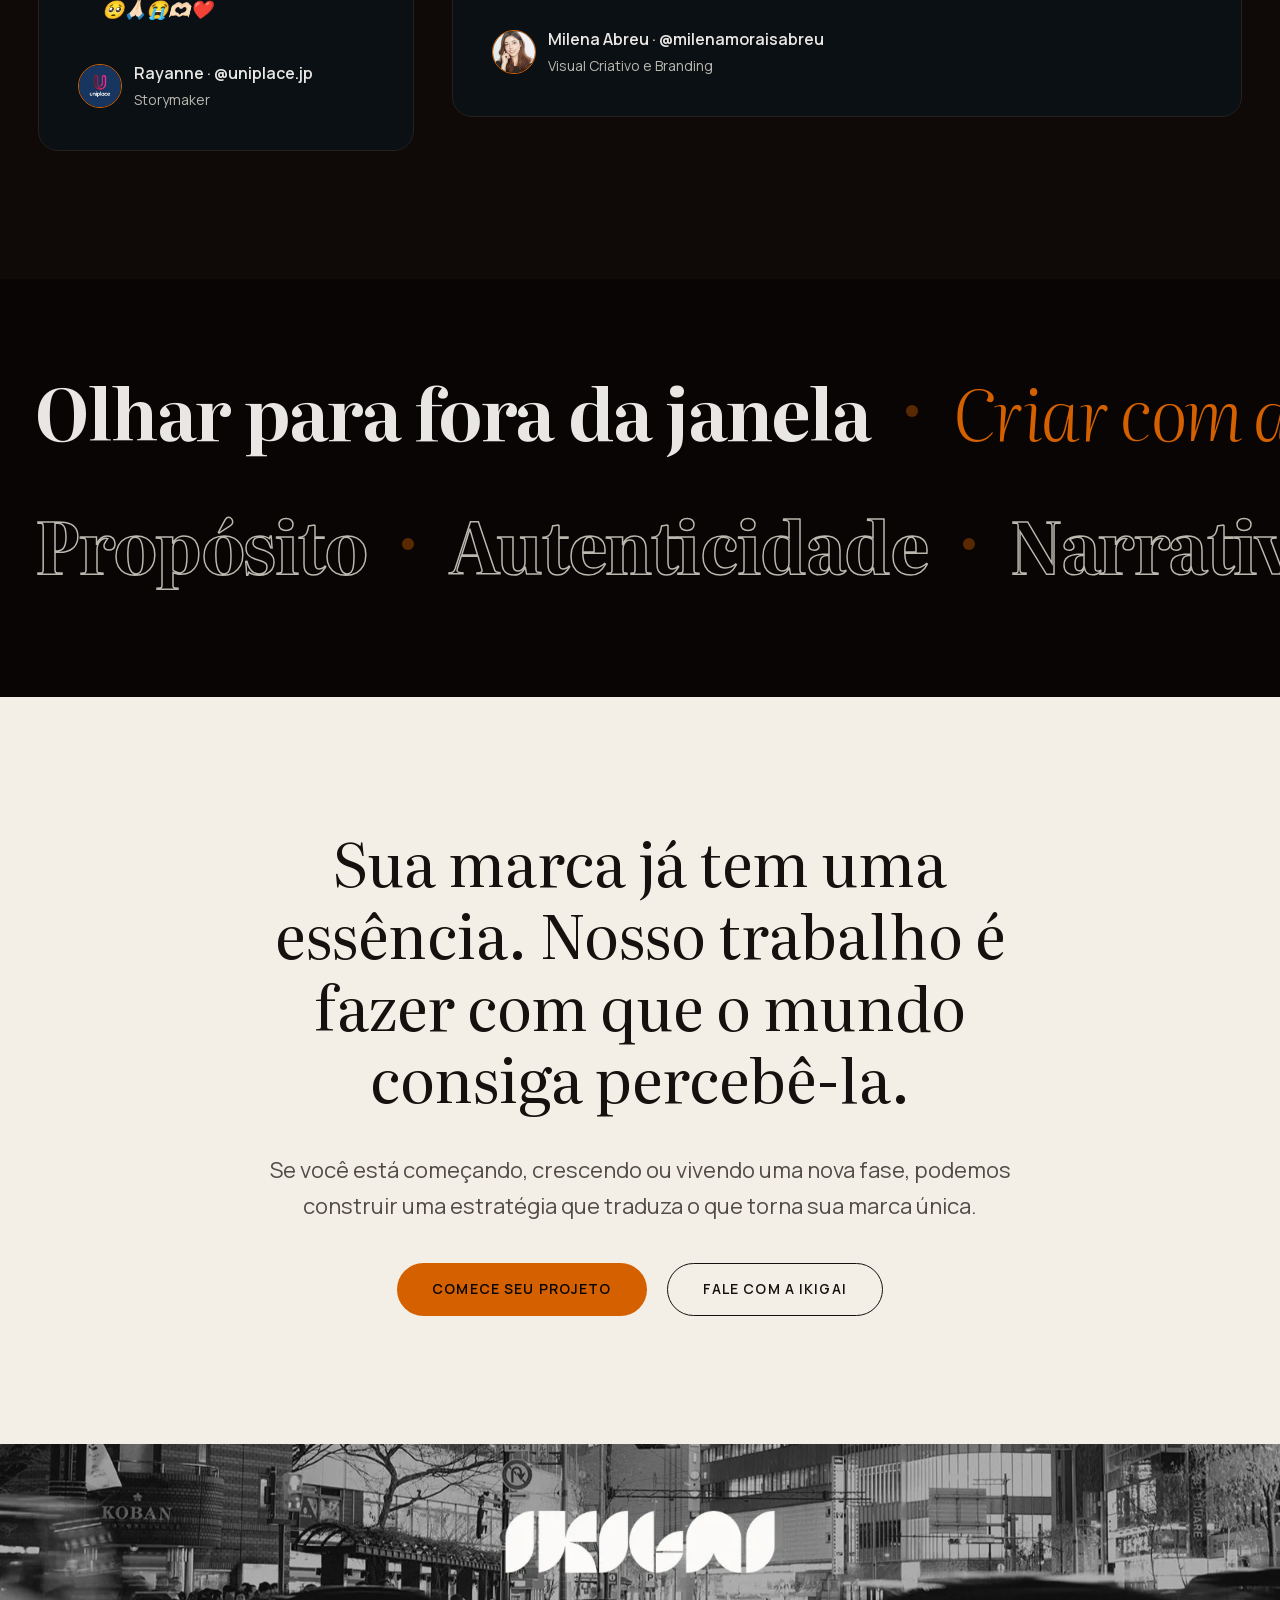
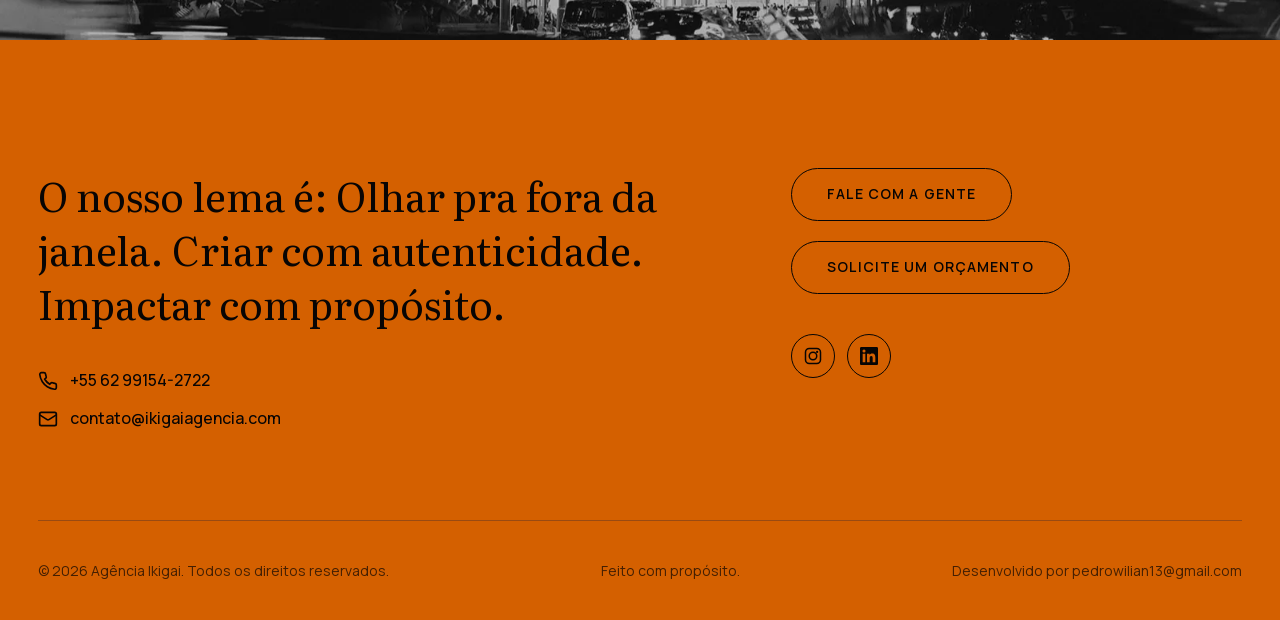
==== commit 22f14943: "Troca os 48 style="" inline por classes Utilitárias com tokens (text-center, mx-auto, mt-/mb-*, pt-l" ====
--- a/index.html
+++ b/index.html
@@ -121,11 +121,11 @@
 
   <!-- INTRODUÇÃO -->
   <section class="section section--warm">
-    <div class="container-sm" style="text-align: center;">
+    <div class="container-sm text-center">
       <h2 class="section-title reveal reveal-d1" data-i18n="home.intro.title">Toda marca tem um propósito. O nosso é revelá-lo ao mundo.</h2>
-      <p class="section-desc reveal reveal-d2" style="margin-inline: auto; margin-bottom: var(--space-sm);" data-i18n="home.intro.text1">Acreditamos que uma marca não é construída apenas pelo que ela publica, mas por tudo o que comunica, entrega e faz alguém sentir.</p>
-      <p class="section-desc reveal reveal-d2" style="margin-inline: auto; margin-bottom: var(--space-sm);" data-i18n="home.intro.text2">Por isso, unimos branding, estratégia, conteúdo e storytelling para criar marcas coerentes da essência à experiência.</p>
-      <p class="section-desc reveal reveal-d2" style="margin-inline: auto; margin-bottom: var(--space-md);" data-i18n="home.intro.text3">Aqui, cada projeto começa por uma pergunta: qual é o propósito que precisa ganhar forma?</p>
+      <p class="section-desc reveal reveal-d2 mx-auto mb-sm" data-i18n="home.intro.text1">Acreditamos que uma marca não é construída apenas pelo que ela publica, mas por tudo o que comunica, entrega e faz alguém sentir.</p>
+      <p class="section-desc reveal reveal-d2 mx-auto mb-sm" data-i18n="home.intro.text2">Por isso, unimos branding, estratégia, conteúdo e storytelling para criar marcas coerentes da essência à experiência.</p>
+      <p class="section-desc reveal reveal-d2 mx-auto mb-md" data-i18n="home.intro.text3">Aqui, cada projeto começa por uma pergunta: qual é o propósito que precisa ganhar forma?</p>
       <a href="quem-somos" class="btn btn--outline-dark reveal reveal-d3" data-i18n="home.intro.link">Conheça a Ikigai</a>
     </div>
   </section>
@@ -135,8 +135,8 @@
     <div class="container split-grid split-grid--center">
       <div class="reveal">
         <h2 class="section-title section-title--md" data-i18n="home.audience.title">Para marcas que sabem que têm algo especial, mas precisam comunicar isso com clareza.</h2>
-        <p class="section-desc" style="margin-top: var(--space-sm);" data-i18n="home.audience.text1">Trabalhamos com empreendedoras, marcas pessoais, empresas de serviços e negócios que desejam crescer sem perder sua essência.</p>
-        <p class="section-desc" style="margin-top: var(--space-sm);" data-i18n="home.audience.text2">Marcas que não querem apenas aparecer, mas construir significado, reconhecimento e conexão.</p>
+        <p class="section-desc mt-sm" data-i18n="home.audience.text1">Trabalhamos com empreendedoras, marcas pessoais, empresas de serviços e negócios que desejam crescer sem perder sua essência.</p>
+        <p class="section-desc mt-sm" data-i18n="home.audience.text2">Marcas que não querem apenas aparecer, mas construir significado, reconhecimento e conexão.</p>
       </div>
       <div class="reveal reveal-d1">
         <div class="timeline">
@@ -273,7 +273,7 @@
 
       </div>
 
-      <div class="reveal" style="text-align: center; margin-top: var(--space-lg);">
+      <div class="reveal text-center mt-lg">
         <a href="servicos" class="btn btn--outline" data-i18n="home.services.ctaButton">Conheça todos os serviços</a>
       </div>
     </div>
@@ -286,10 +286,10 @@
 
   <!-- MÉTODO IKIGAI — OS 4ES -->
   <section class="section section--warm">
-    <div class="container-sm" style="text-align: center;">
+    <div class="container-sm text-center">
       <h2 class="section-title reveal reveal-d1" data-i18n="home.method.title">Método Ikigai - os 4Es</h2>
-      <p class="section-desc reveal reveal-d2" style="margin-inline: auto;" data-i18n="home.method.intro1">Não começamos pelo post. Começamos pela marca.</p>
-      <p class="section-desc reveal reveal-d2" style="margin-inline: auto;" data-i18n="home.method.intro2">Nosso processo transforma aquilo que torna um negócio único em uma comunicação estratégica, reconhecível e coerente.</p>
+      <p class="section-desc reveal reveal-d2 mx-auto" data-i18n="home.method.intro1">Não começamos pelo post. Começamos pela marca.</p>
+      <p class="section-desc reveal reveal-d2 mx-auto" data-i18n="home.method.intro2">Nosso processo transforma aquilo que torna um negócio único em uma comunicação estratégica, reconhecível e coerente.</p>
     </div>
     <div class="container method-grid">
       <div class="method-step reveal">
@@ -313,7 +313,7 @@
 
   <!-- PROJETOS SELECIONADOS -->
   <section class="section section--dark">
-    <div class="container" style="text-align: center;">
+    <div class="container text-center">
       <h2 class="section-title reveal" data-loop data-i18n="home.projects.title">Alguns dos projetos feitos aqui</h2>
     </div>
 
@@ -372,7 +372,7 @@
   <section class="section section--warm">
     <div class="container">
       <h2 class="section-title reveal reveal-d1" data-i18n="home.diff.title1">Somos uma agência Boutique. Isso significa que aqui cada projeto é único.</h2>
-      <p class="section-desc reveal reveal-d2" style="margin-bottom: var(--space-md);" data-i18n="home.diff.title2">Prepare-se para conhecer sua nova agência favorita. Muito mais que uma agência, uma parceira da sua marca.</p>
+      <p class="section-desc reveal reveal-d2 mb-md" data-i18n="home.diff.title2">Prepare-se para conhecer sua nova agência favorita. Muito mais que uma agência, uma parceira da sua marca.</p>
 
       <div class="diff-list">
         <div class="diff-item reveal">
@@ -416,7 +416,7 @@
 
   <!-- DEPOIMENTOS -->
   <section class="section section--surface">
-    <div class="container" style="text-align:center;">
+    <div class="container text-center">
       <h2 class="section-title reveal" data-i18n="home.testimonials.title">O que as marcas que confiaram estão falando:</h2>
     </div>
 
@@ -522,8 +522,8 @@
   <section class="section section--warm cta-section">
     <div class="container-sm reveal">
       <h2 class="cta-section__title" data-i18n="home.finalCta.title">Sua marca já tem uma essência. Nosso trabalho é fazer com que o mundo consiga percebê-la.</h2>
-      <p class="section-desc" style="margin-inline: auto; margin-bottom: var(--space-md);" data-i18n="home.finalCta.text">Se você está começando, crescendo ou vivendo uma nova fase, podemos construir uma estratégia que traduza o que torna sua marca única.</p>
-      <div class="hero__cta" style="justify-content: center;">
+      <p class="section-desc mx-auto mb-md" data-i18n="home.finalCta.text">Se você está começando, crescendo ou vivendo uma nova fase, podemos construir uma estratégia que traduza o que torna sua marca única.</p>
+      <div class="hero__cta">
         <a href="contato" class="btn btn--orange" data-i18n="cta.startProject">Comece seu projeto</a>
         <a href="https://api.whatsapp.com/send?phone=5562991542722&text=Ol%C3%A1%2C%20gostaria%20de%20saber%20mais%20sobre%20os%20servi%C3%A7os%20da%20Ikigai!" class="btn btn--outline-dark" target="_blank" rel="noopener" data-i18n="cta.talkToIkigai">Fale com a Ikigai</a>
       </div>
--- a/css/style.css
+++ b/css/style.css
@@ -224,6 +224,7 @@
 .btn--outline:hover { background: var(--text-on-dark); color: var(--dark); transform: translateY(-2px); }
 .btn--outline-dark { border: 1.5px solid var(--text-on-warm); color: var(--text-on-warm); }
 .btn--outline-dark:hover { background: var(--text-on-warm); color: var(--warm); transform: translateY(-2px); }
+.btn--block { width: 100%; justify-content: center; }
 
 /* ===== SECTIONS ===== */
 .section { padding-block: var(--space-xl); }
@@ -874,6 +875,7 @@
 }
 .section--warm .service-detail { border-color: var(--border-warm); }
 .service-detail:last-child { border-bottom: none; }
+.service-detail--no-border { border-bottom: none; }
 .service-detail--flip { direction: rtl; }
 .service-detail--flip > * { direction: ltr; }
 .service-detail__title { font-family: var(--font-display); font-size: var(--text-xl); font-weight: 700; line-height: 1.15; margin-bottom: 0.5rem; text-wrap: balance; }
@@ -930,6 +932,7 @@
   letter-spacing: 0.1em; color: var(--orange); margin-bottom: 0.35rem;
 }
 .spec-group__note { font-size: 0.7rem; color: var(--text-muted); margin-bottom: 0.35rem; }
+.spec-group__note--spaced { margin-top: 0.75rem; margin-bottom: 0; }
 
 /* "Para quem é" — closing qualifier on each service */
 .audience-note { margin-block: 0.6rem; padding-top: 0.6rem; border-top: 1px solid var(--border-dark); }
@@ -999,6 +1002,7 @@
 /* Honeypot — invisible to real visitors, present for bots that auto-fill
    every field; Web3Forms rejects the submission server-side if it's set. */
 .form__honeypot { position: absolute; opacity: 0; height: 0; width: 0; pointer-events: none; }
+.form__submit { align-self: flex-start; margin-top: var(--space-xs); }
 .form__submit:disabled { opacity: 0.6; cursor: not-allowed; transform: none; box-shadow: none; }
 .form__success {
   display: none; padding: var(--space-md); border-radius: var(--r-md);
@@ -1163,6 +1167,8 @@
 .footer__social a:hover { background: var(--dark); color: var(--orange); }
 .footer__social a:focus-visible { outline: 2px solid var(--dark); outline-offset: 3px; }
 .footer__social svg { width: 18px; height: 18px; }
+/* variante sobre fundo escuro (card de contato), em vez do laranja do footer */
+.footer__social--muted a { border-color: var(--text-muted); color: var(--text-muted); }
 .footer__bottom {
   max-width: var(--max-w); margin-inline: auto; padding-top: var(--space-md);
   border-top: 1px solid oklch(0.45 0.1 50);
@@ -1284,3 +1290,21 @@
   .hero__headline .word { opacity: 1; transform: none; }
   html { scroll-behavior: auto; }
 }
+
+/* ===== UTILITIES (overrides) ===== */
+/* Ajustes pontuais de layout usados direto no HTML. Ficam no fim do arquivo
+   de propósito: precisam vencer as regras de componente de mesma
+   especificidade, como o antigo style="" fazia. Valores sempre dos tokens. */
+.text-center    { text-align: center; }
+.text-muted     { color: var(--text-muted); }
+.mx-auto        { margin-inline: auto; }
+.mt-sm          { margin-top: var(--space-sm); }
+.mt-md          { margin-top: var(--space-md); }
+.mt-lg          { margin-top: var(--space-lg); }
+.mb-sm          { margin-bottom: var(--space-sm); }
+.mb-md          { margin-bottom: var(--space-md); }
+.mb-para        { margin-bottom: 0.85em; } /* ritmo entre parágrafos de um mesmo bloco */
+.pt-lg          { padding-top: var(--space-lg); }
+.justify-center { justify-content: center; }
+svg.icon-16      { width: 16px; height: 16px; }
+svg.icon-18      { width: 18px; height: 18px; }
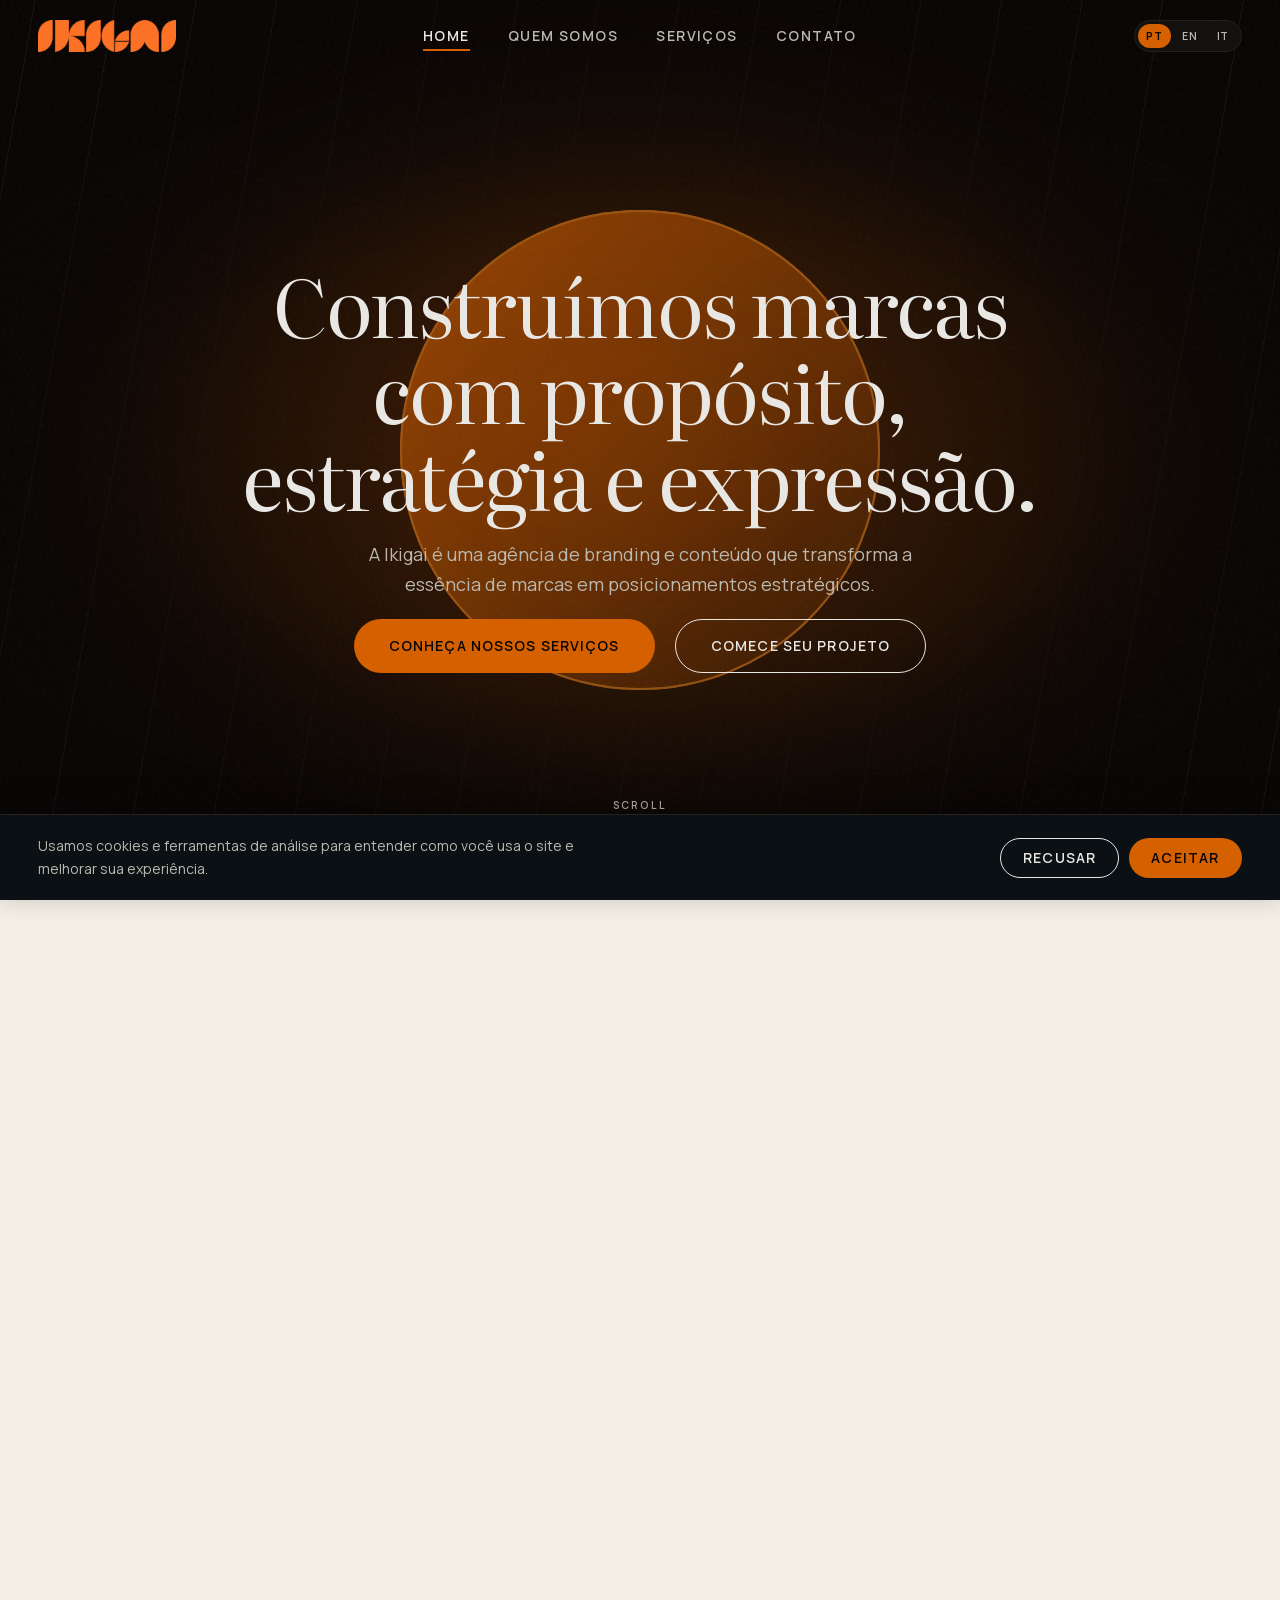
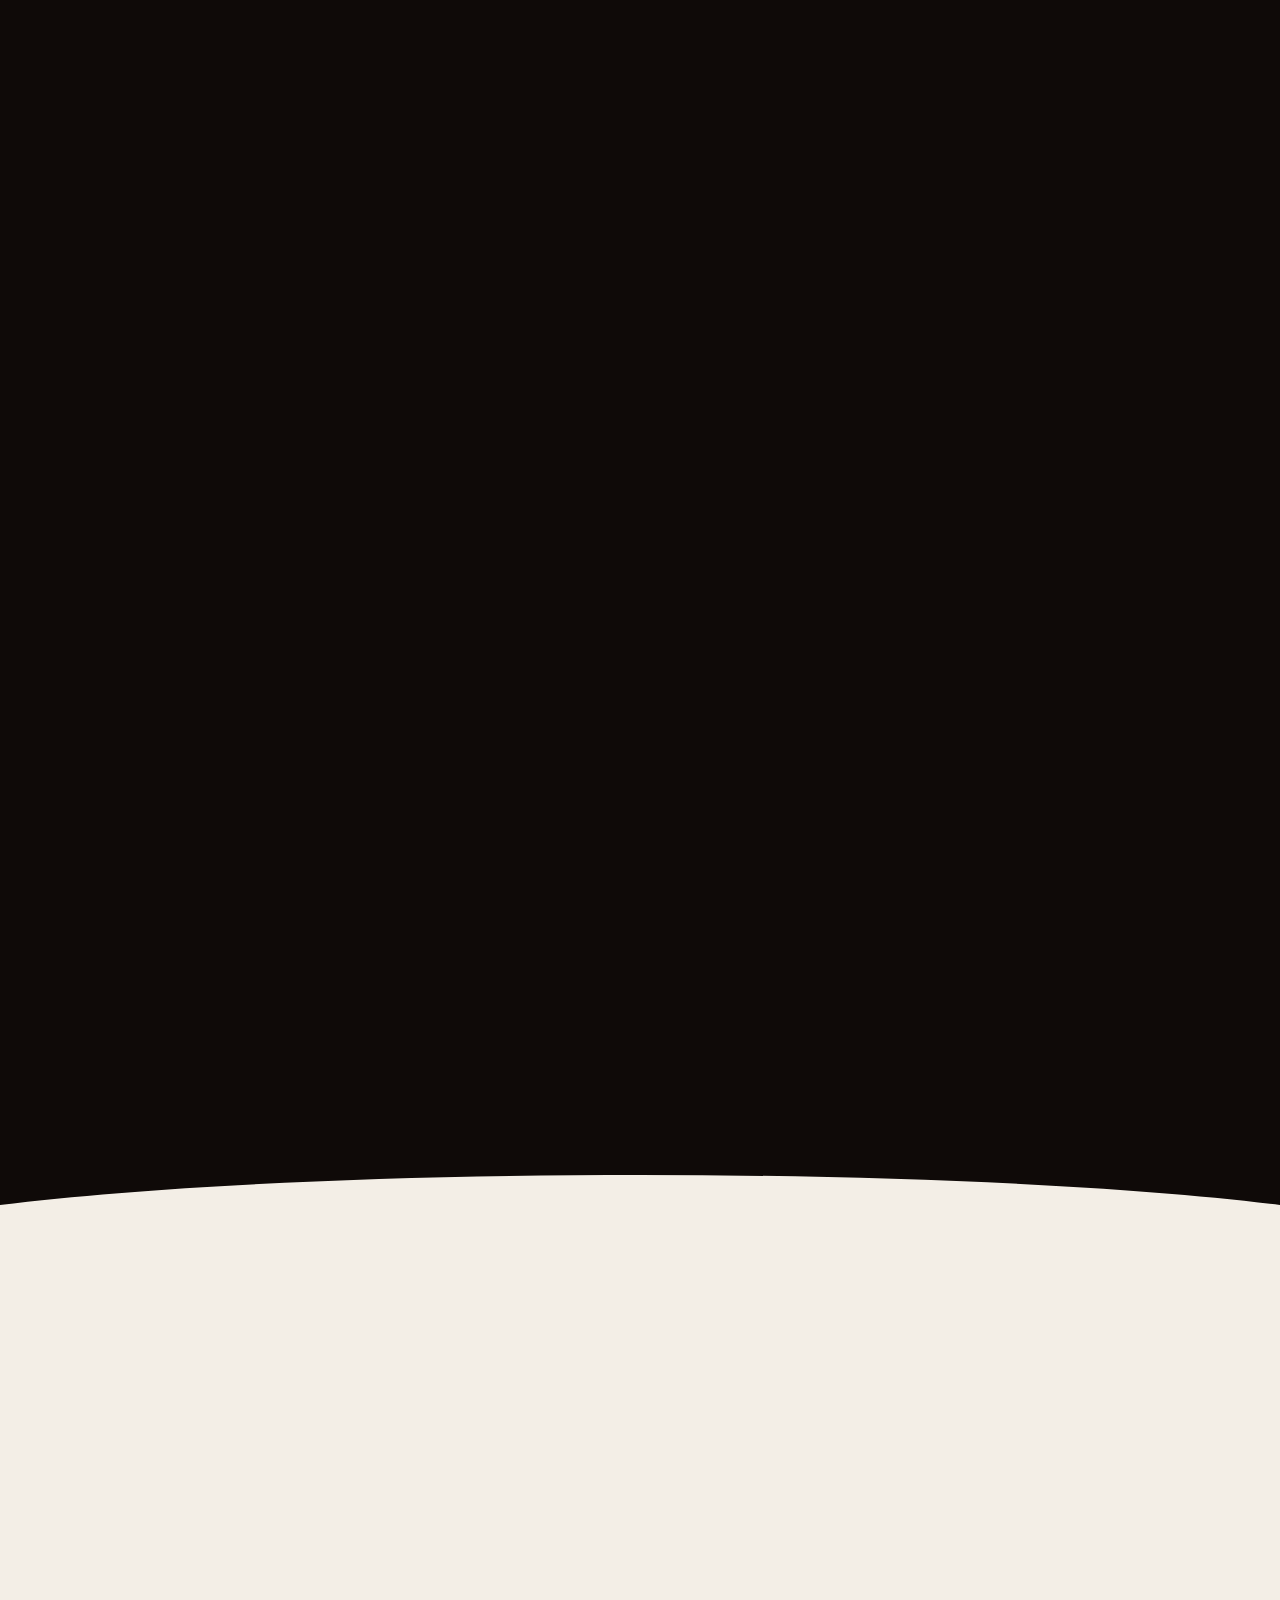
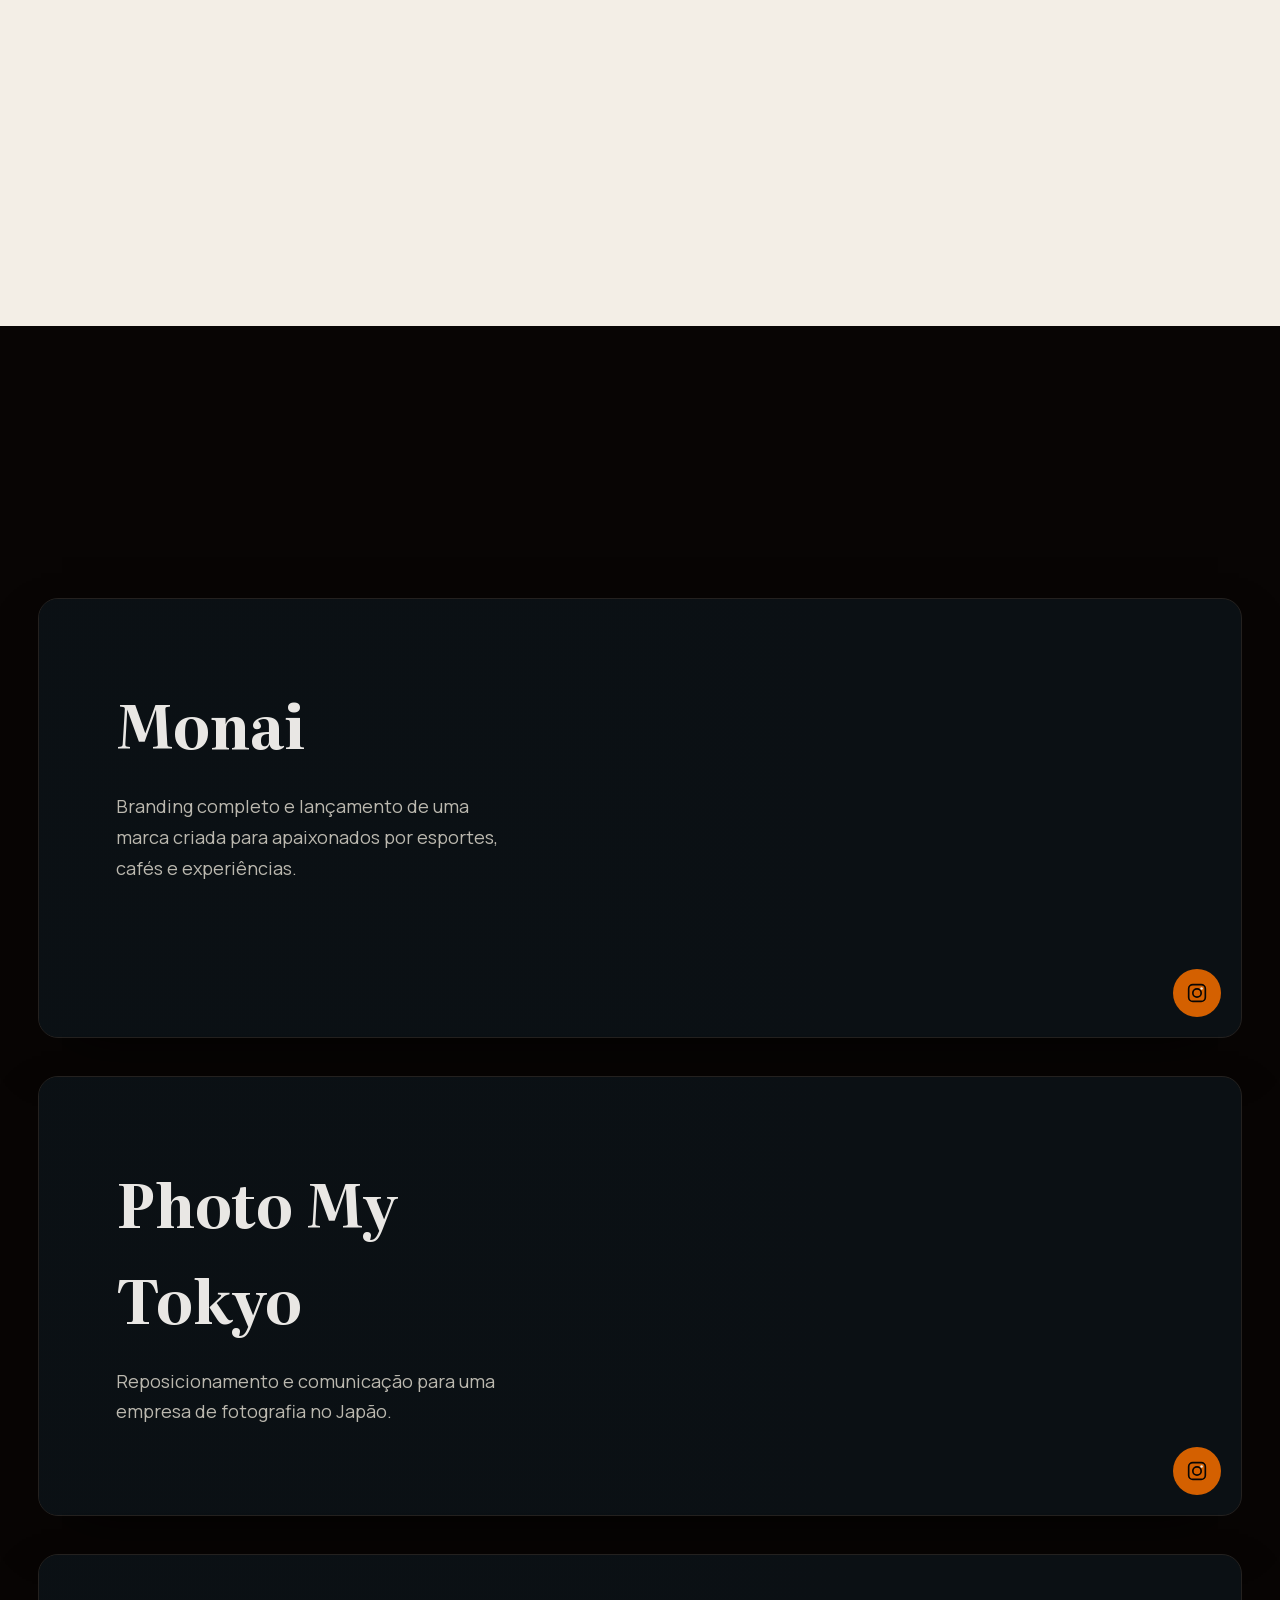
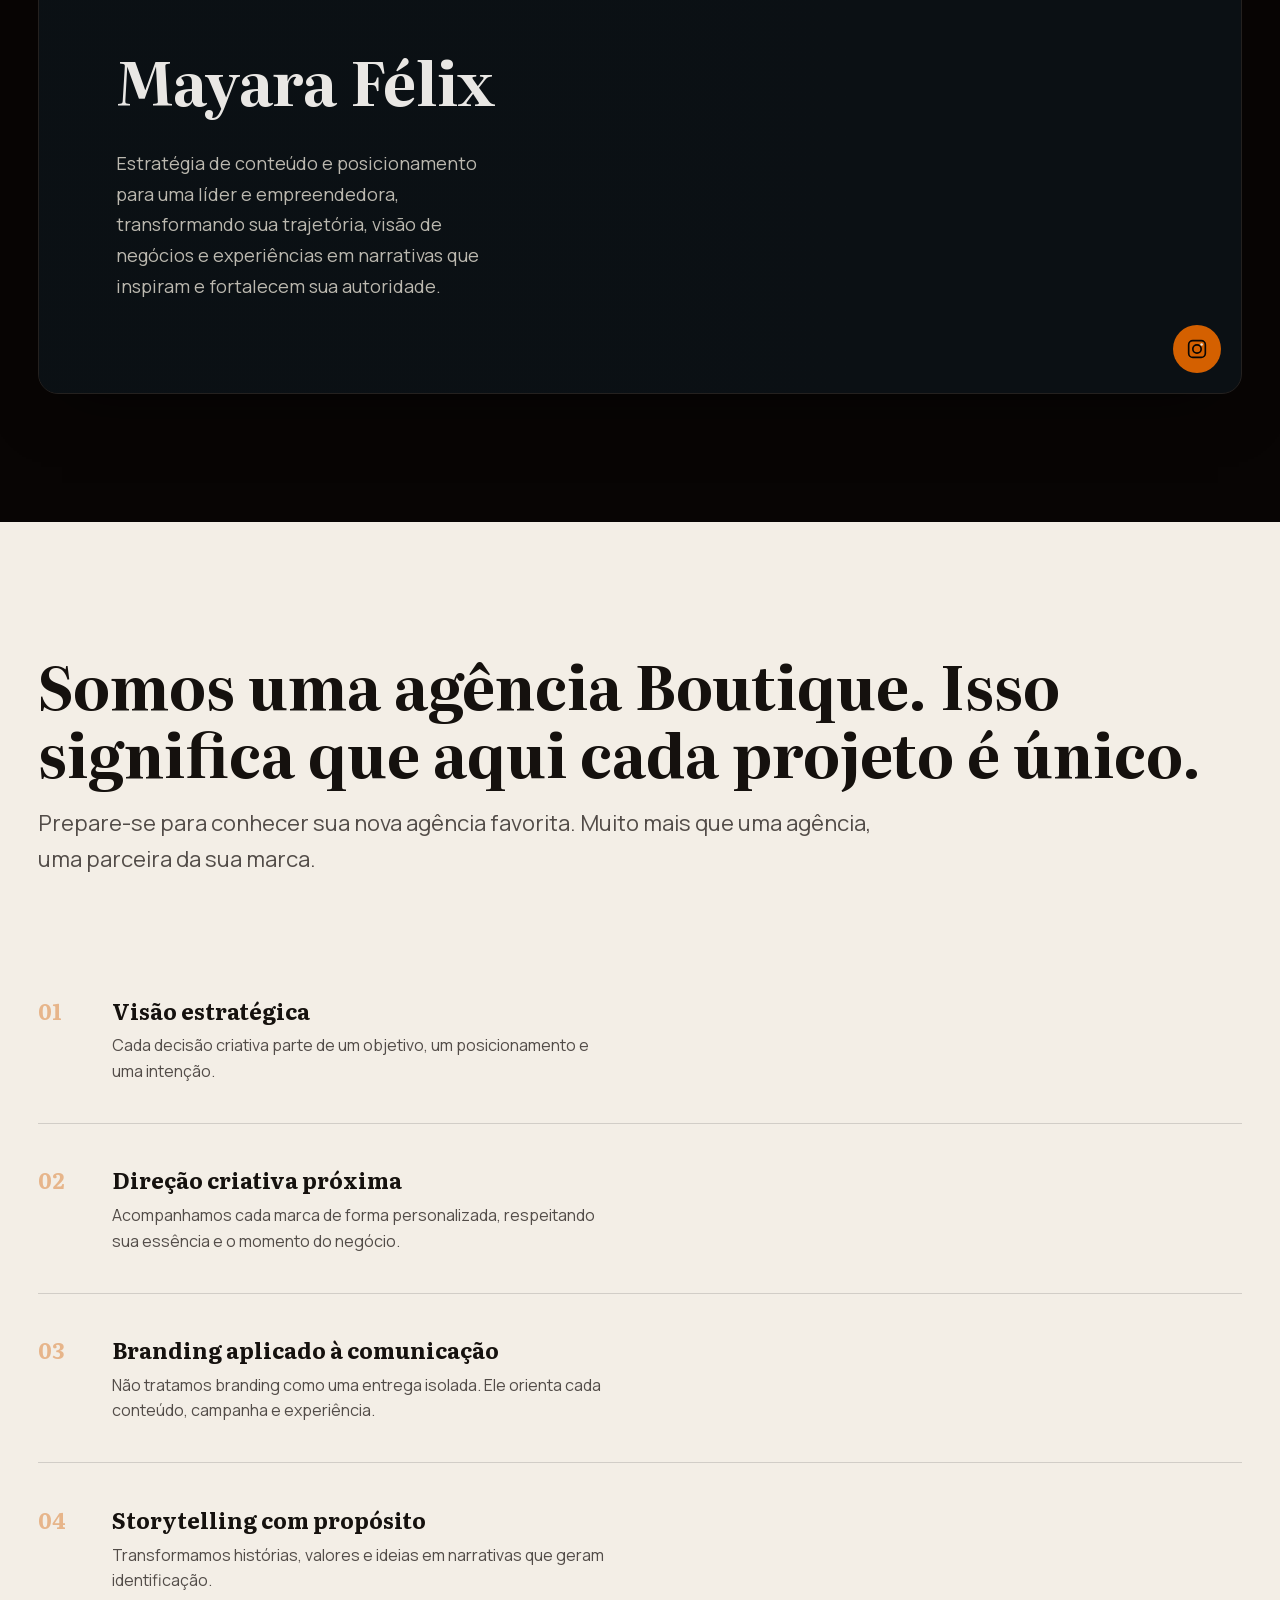
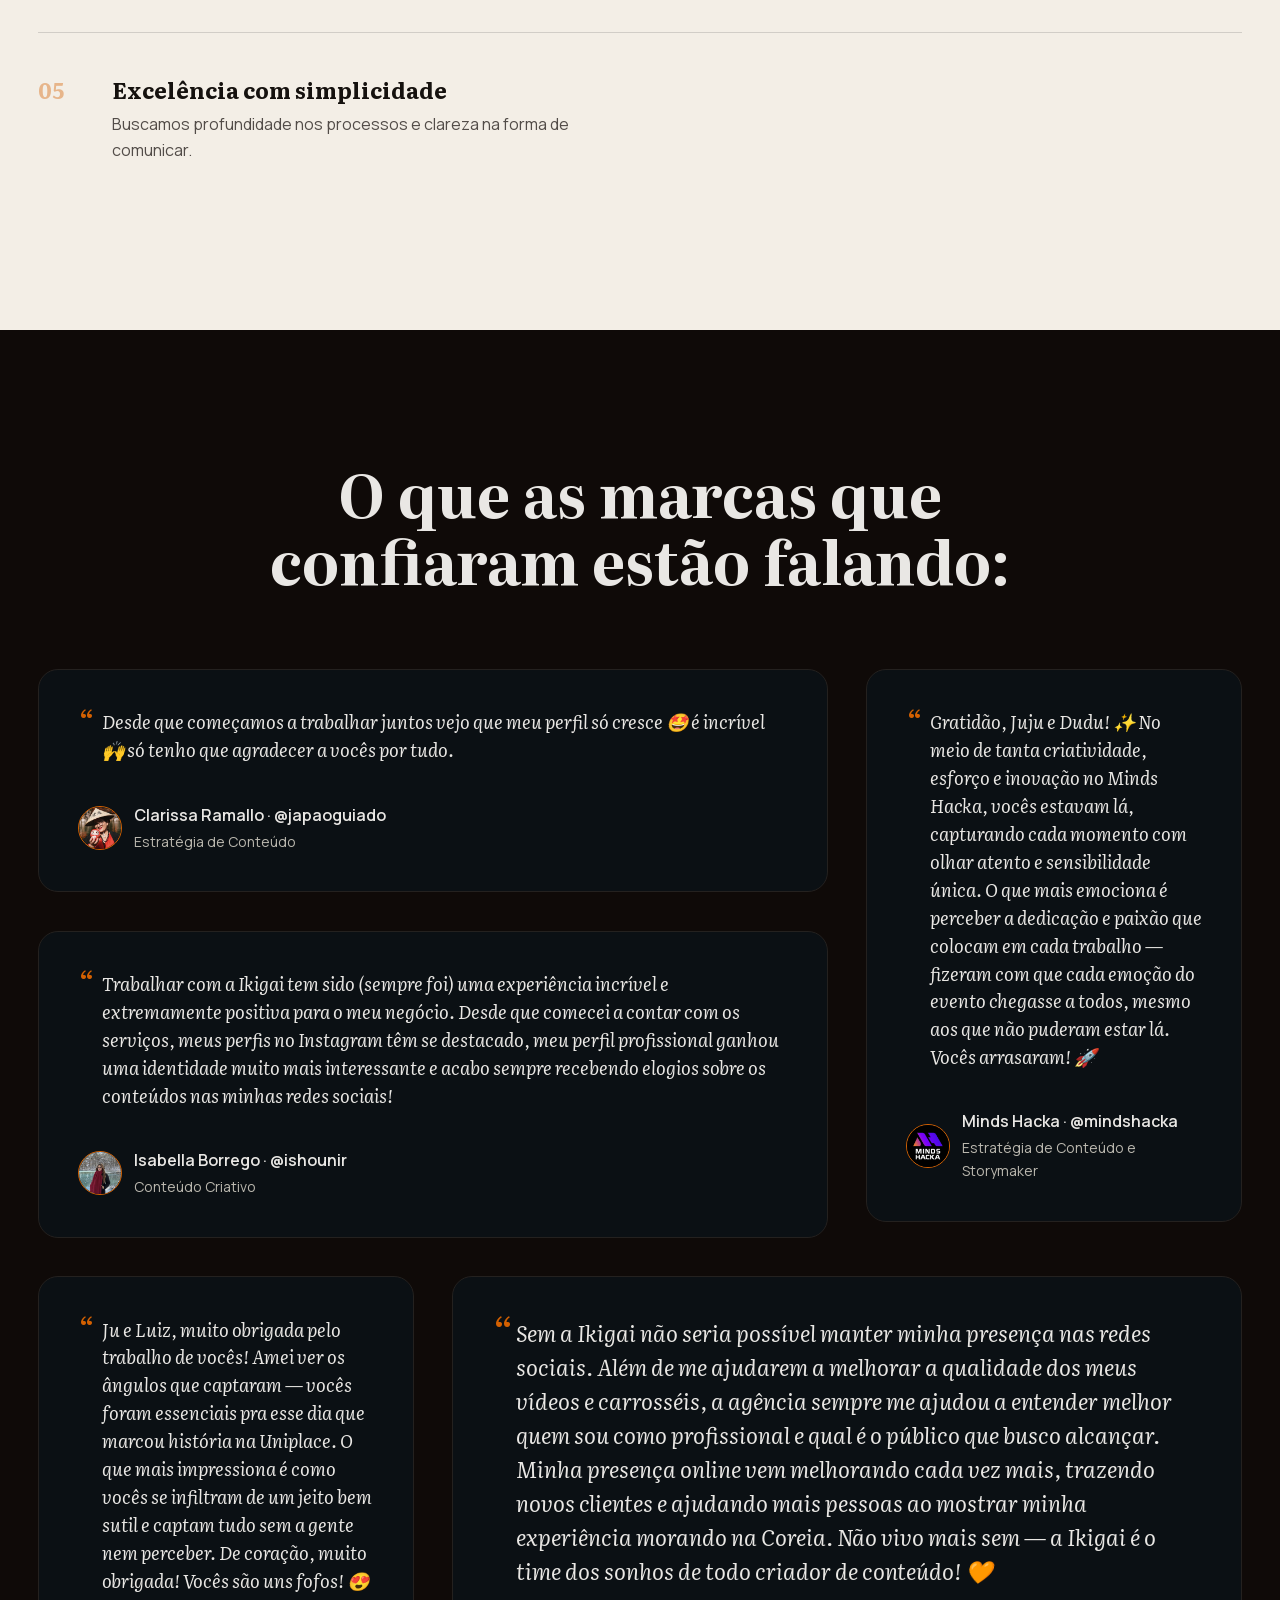
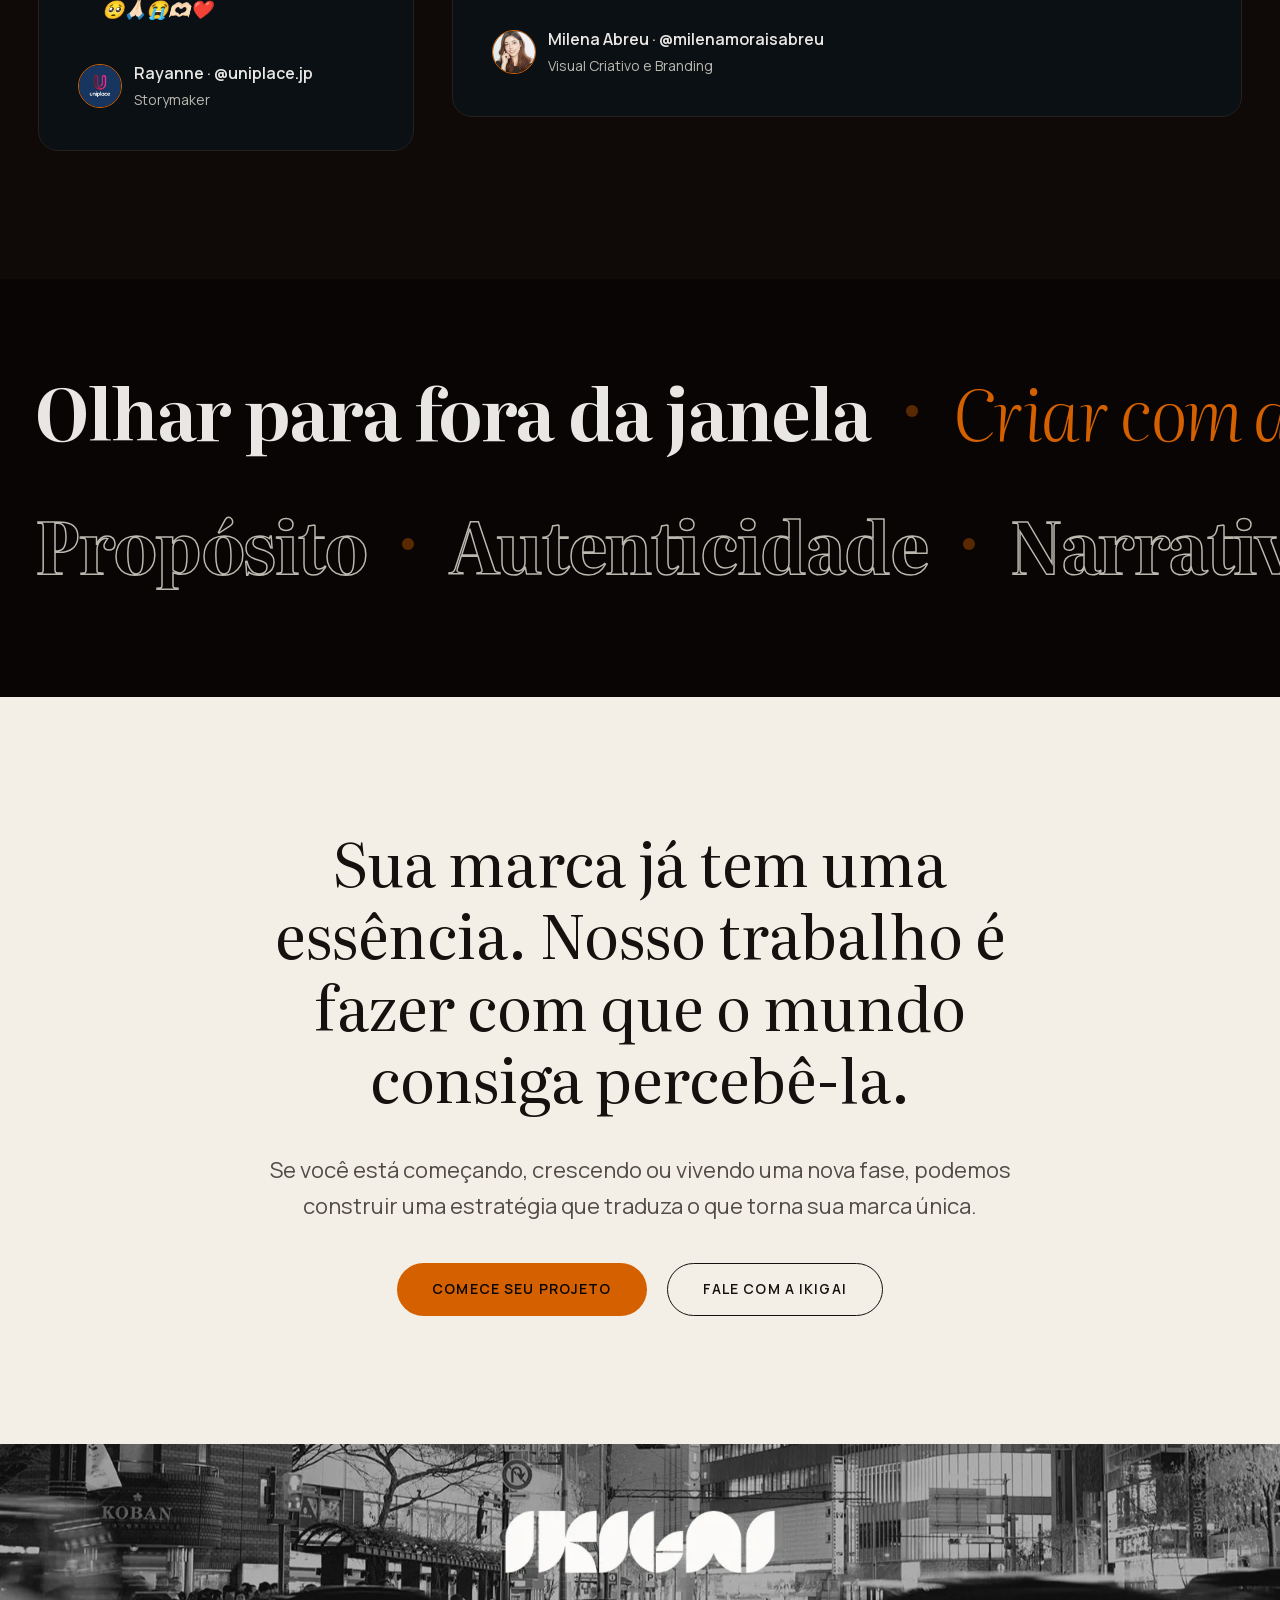
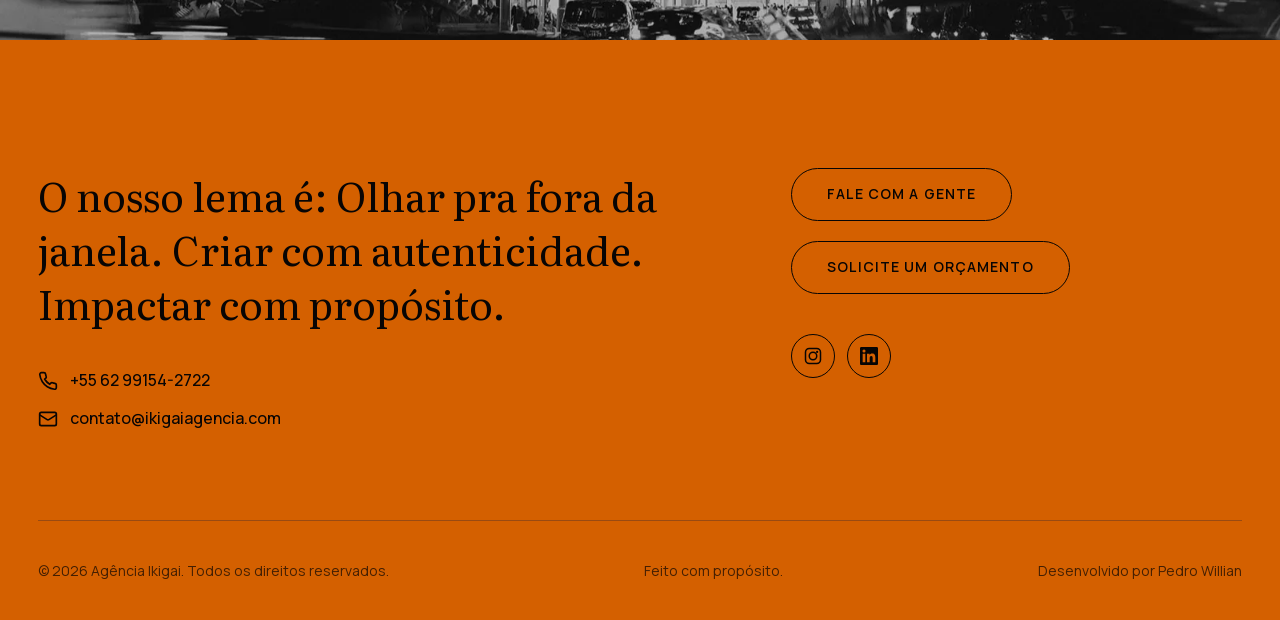
==== commit 8ed11c28: "Crédito do rodapé aponta para o LinkedIn em vez do Gmail pessoal O e-mail exposto em todas as página" ====
--- a/index.html
+++ b/index.html
@@ -568,7 +568,7 @@
     <div class="footer__bottom">
       <span>&copy; <span id="copyright-year"></span> <span data-i18n="footer.rightsSuffix">Agência Ikigai. Todos os direitos reservados.</span></span>
       <span data-i18n="footer.made">Feito com propósito.</span>
-      <span data-i18n-html="footer.devCredit">Desenvolvido por <a href="mailto:pedrowilian13@gmail.com">pedrowilian13@gmail.com</a></span>
+      <span data-i18n-html="footer.devCredit">Desenvolvido por <a href="https://www.linkedin.com/in/pedro-willian-moraes-louren%C3%A7o-121030289/" target="_blank" rel="noopener">Pedro Willian</a></span>
     </div>
   </footer>
 
--- a/css/style.css
+++ b/css/style.css
@@ -757,9 +757,10 @@
   background:
     radial-gradient(60px 60px at var(--spot-x, 50%) var(--spot-y, 50%), oklch(0.97 0.02 55), transparent 70%),
     radial-gradient(200px 200px at var(--spot-x, 50%) var(--spot-y, 50%), oklch(0.68 0.19 55), transparent 70%);
-  -webkit-mask: linear-gradient(#fff 0 0) content-box, linear-gradient(#fff 0 0);
+  /* máscara só usa o alfa: qualquer cor opaca serve, então usa um token */
+  -webkit-mask: linear-gradient(var(--dark) 0 0) content-box, linear-gradient(var(--dark) 0 0);
   -webkit-mask-composite: xor;
-  mask: linear-gradient(#fff 0 0) content-box, linear-gradient(#fff 0 0);
+  mask: linear-gradient(var(--dark) 0 0) content-box, linear-gradient(var(--dark) 0 0);
   mask-composite: exclude;
   opacity: 0; transition: opacity 0.5s var(--ease-smooth);
 }
@@ -1116,7 +1117,7 @@
 .info-card__title { font-family: var(--font-display); font-size: var(--text-lg); margin-bottom: var(--space-sm); }
 .info-card__text { color: var(--text-muted); font-size: var(--text-sm); margin-bottom: var(--space-md); line-height: 1.6; }
 
-/* ===== INTRO OVERLAY (teste) ===== */
+/* ===== INTRO OVERLAY (vídeo de abertura da Home) ===== */
 /* z-index is a literal above --z-modal (100), not the token itself — the
    header uses --z-modal too, and at equal z-index the later element in DOM
    order (the header, which comes right after this block) wins the paint
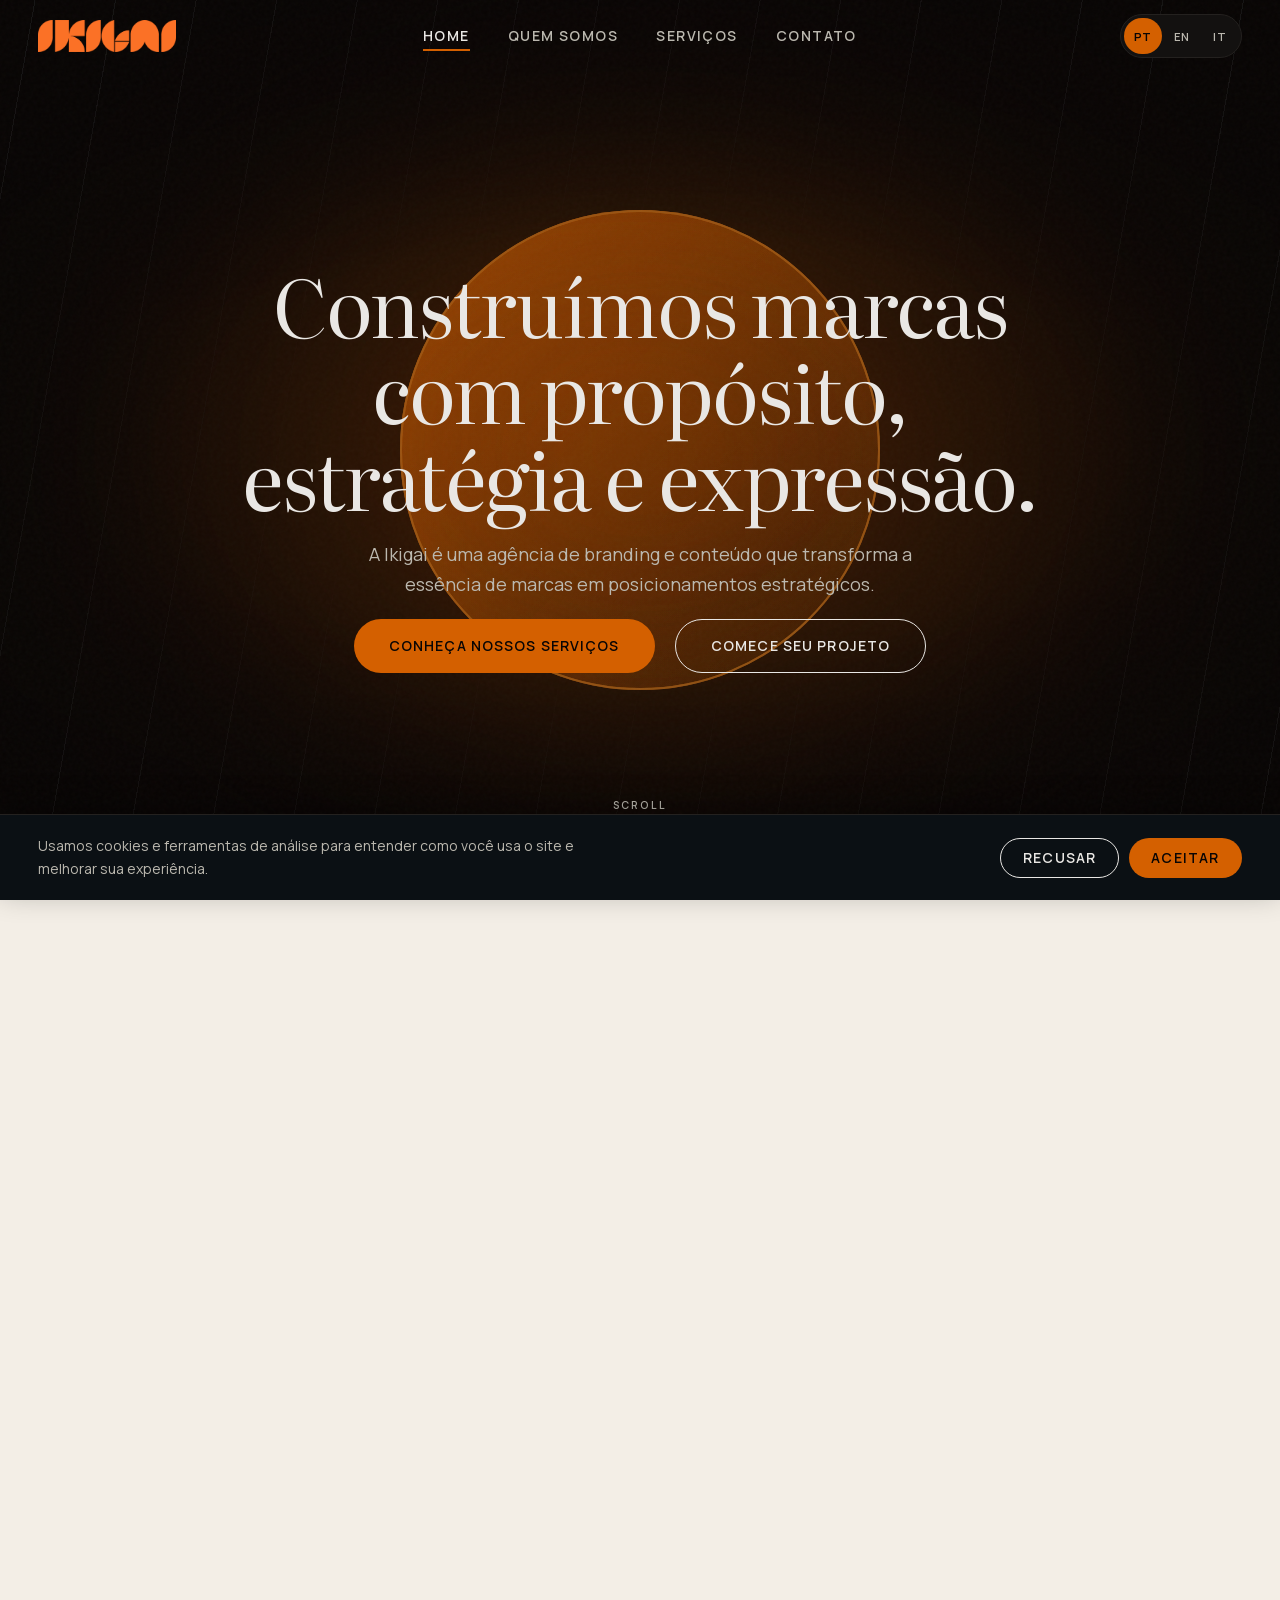
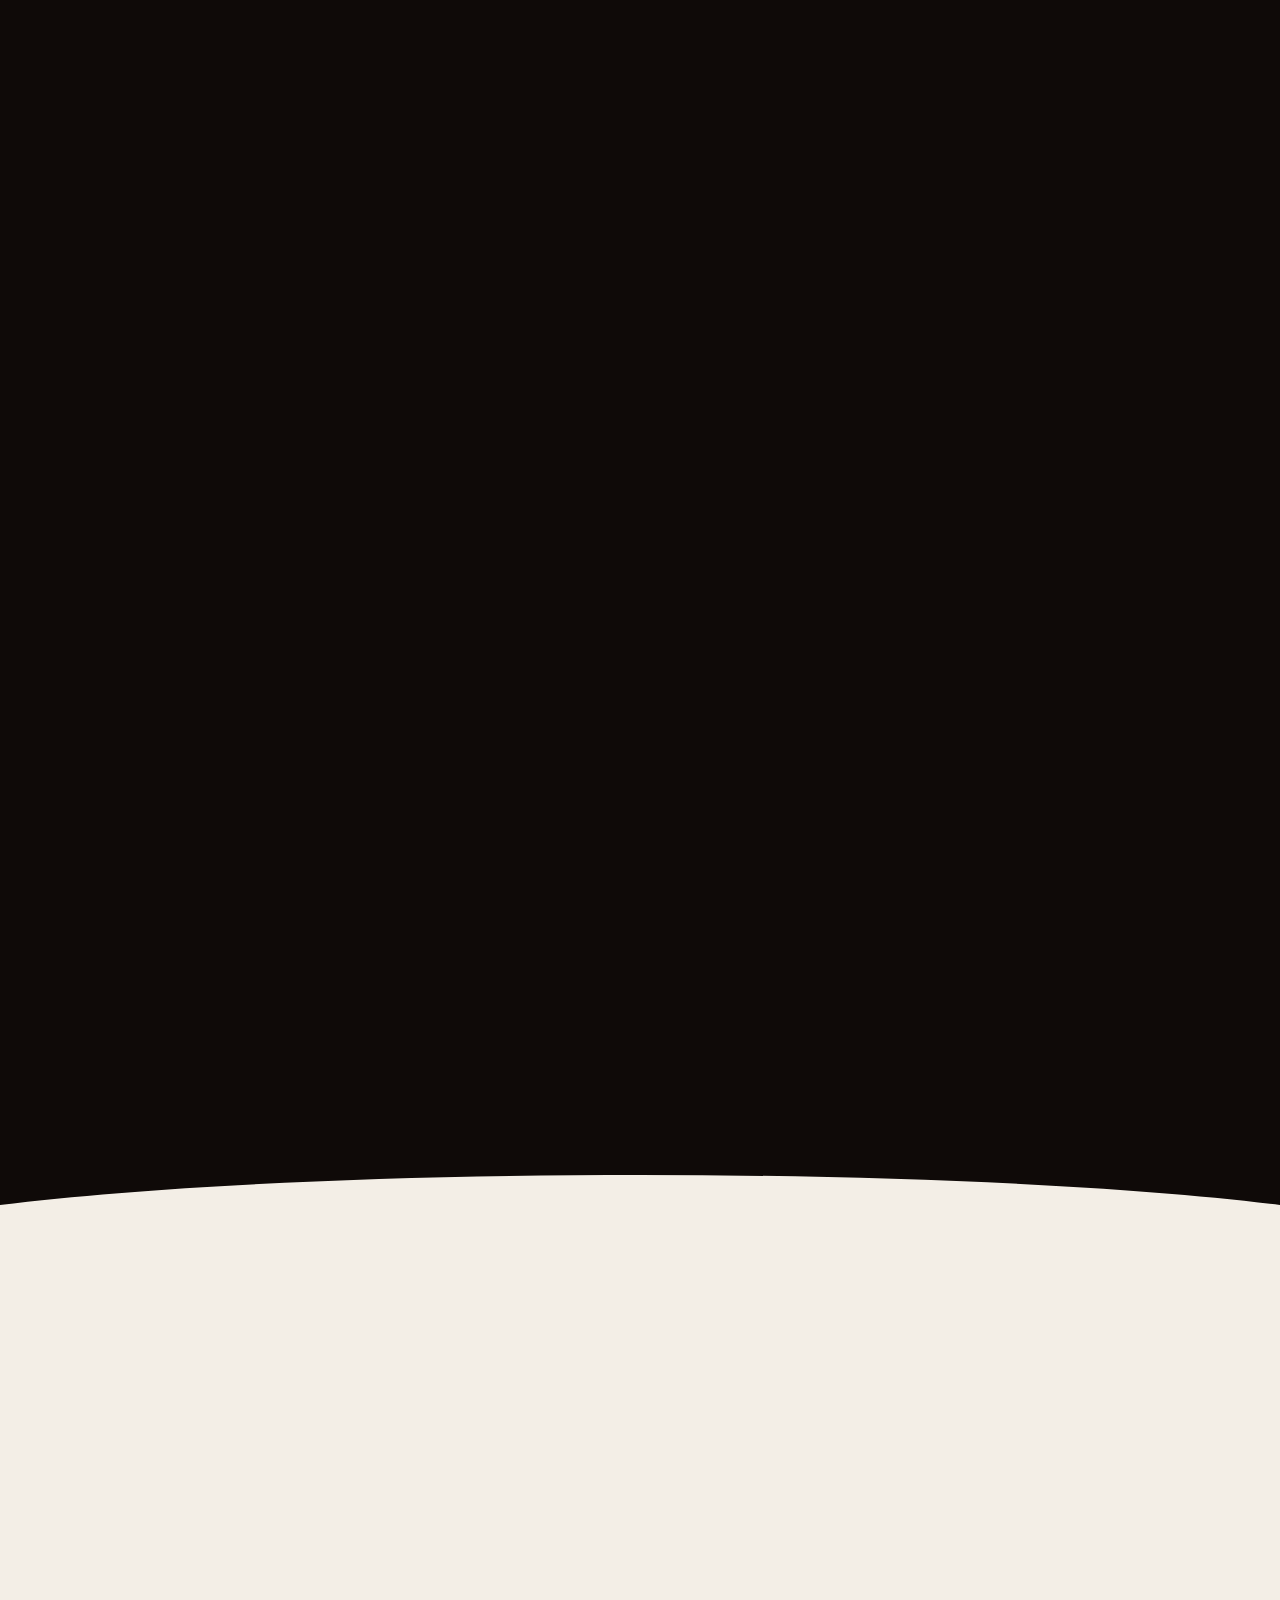
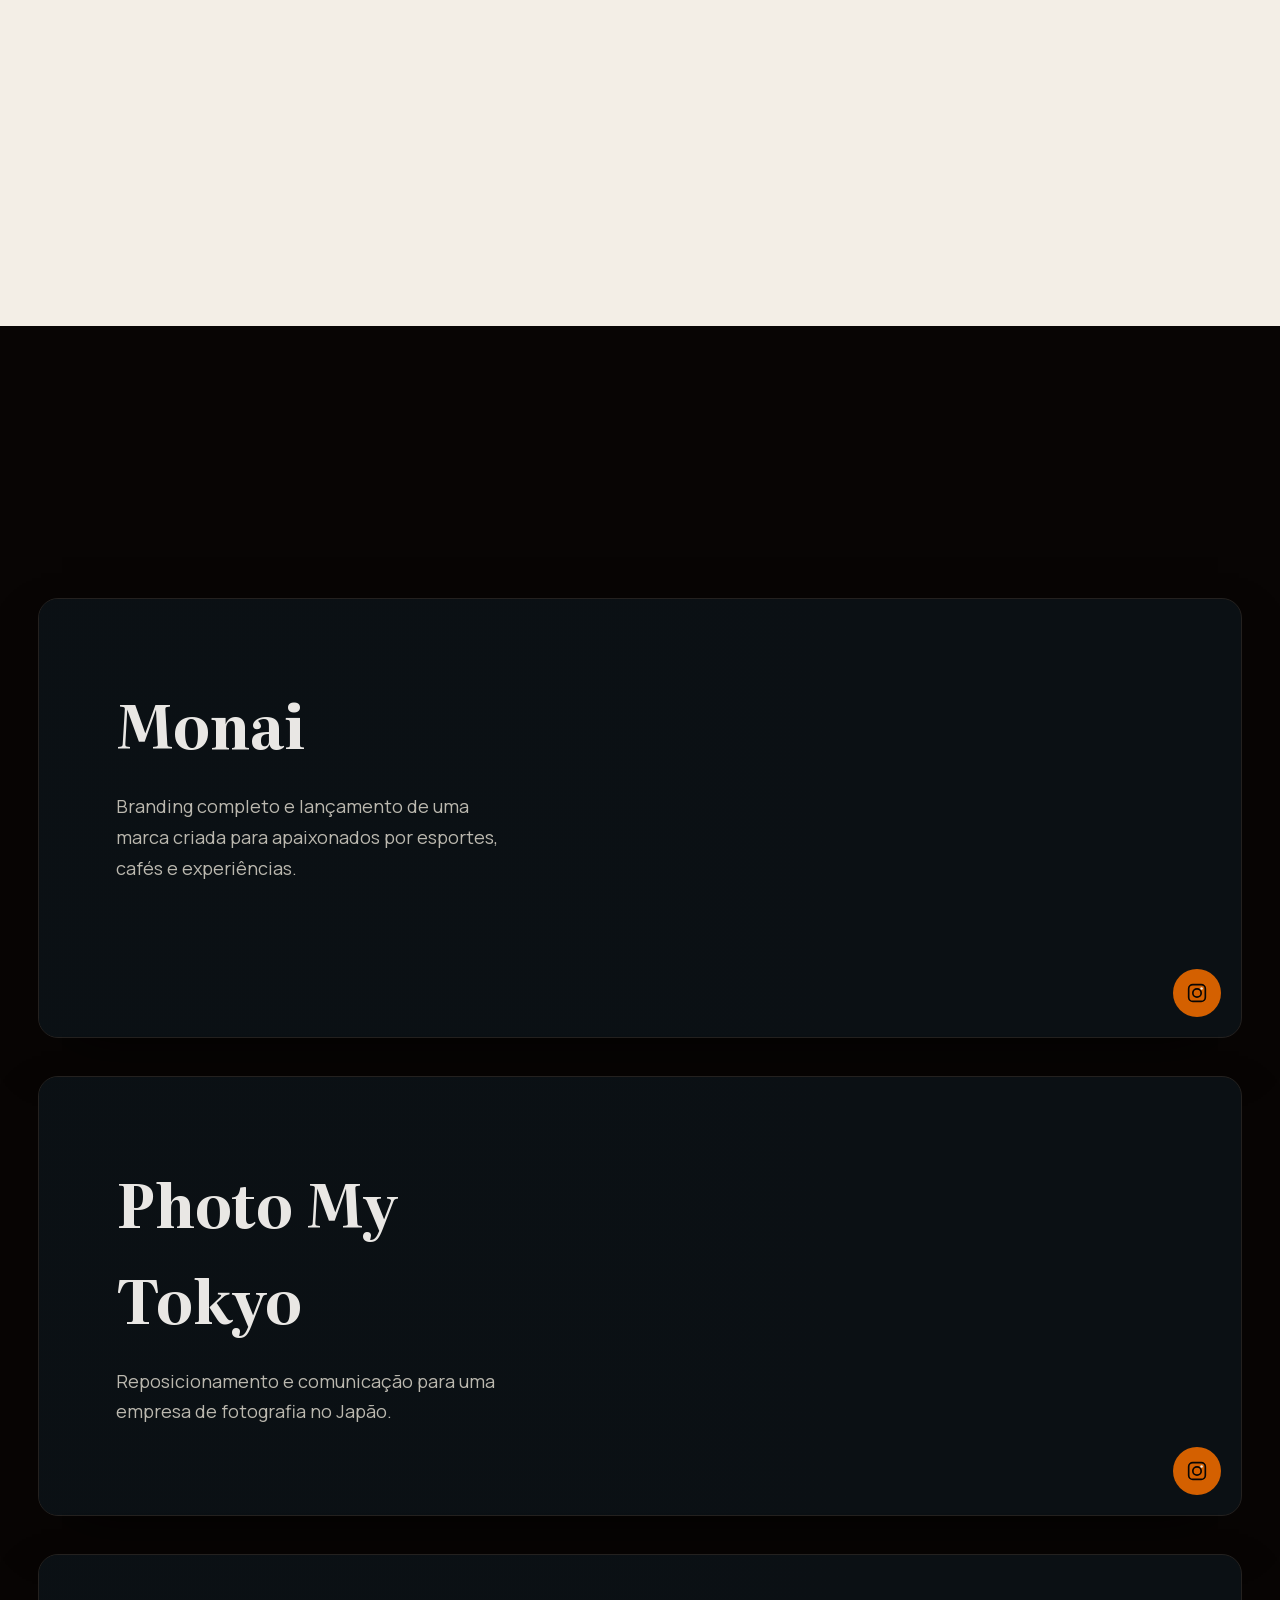
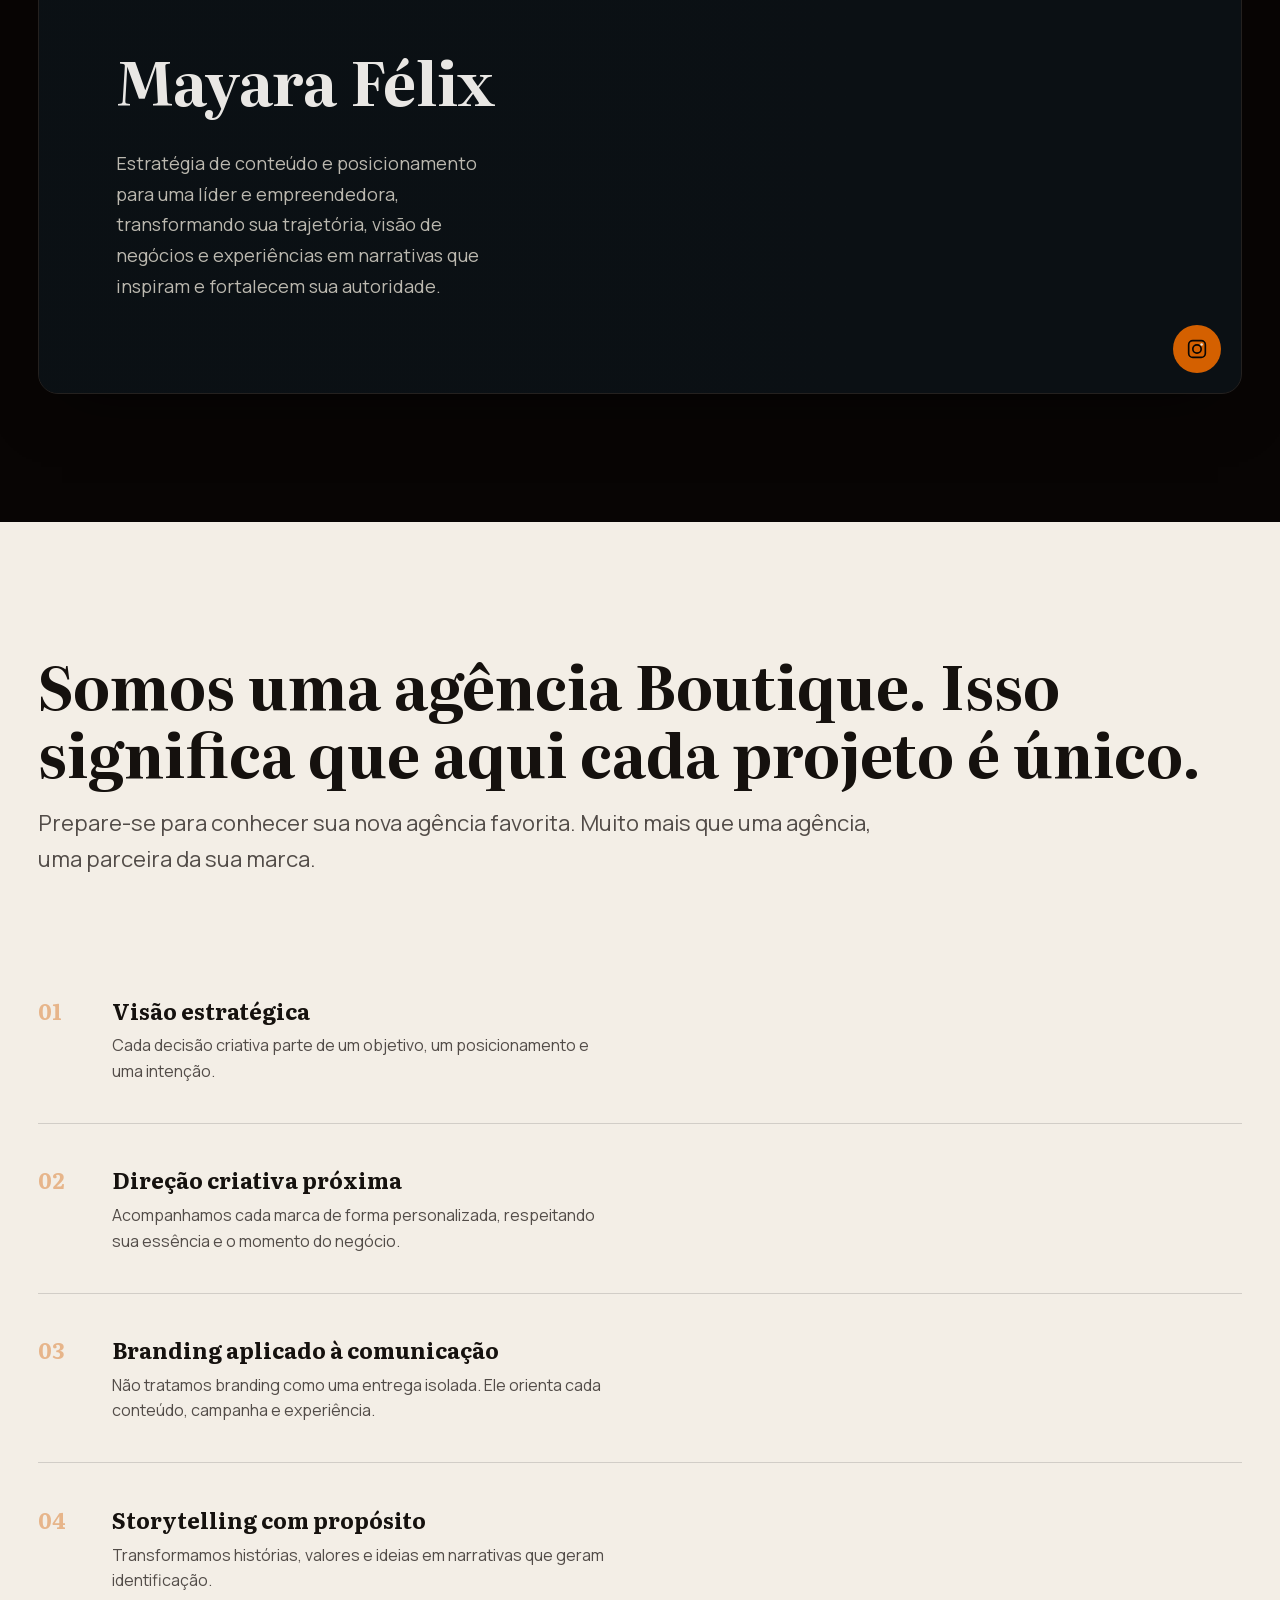
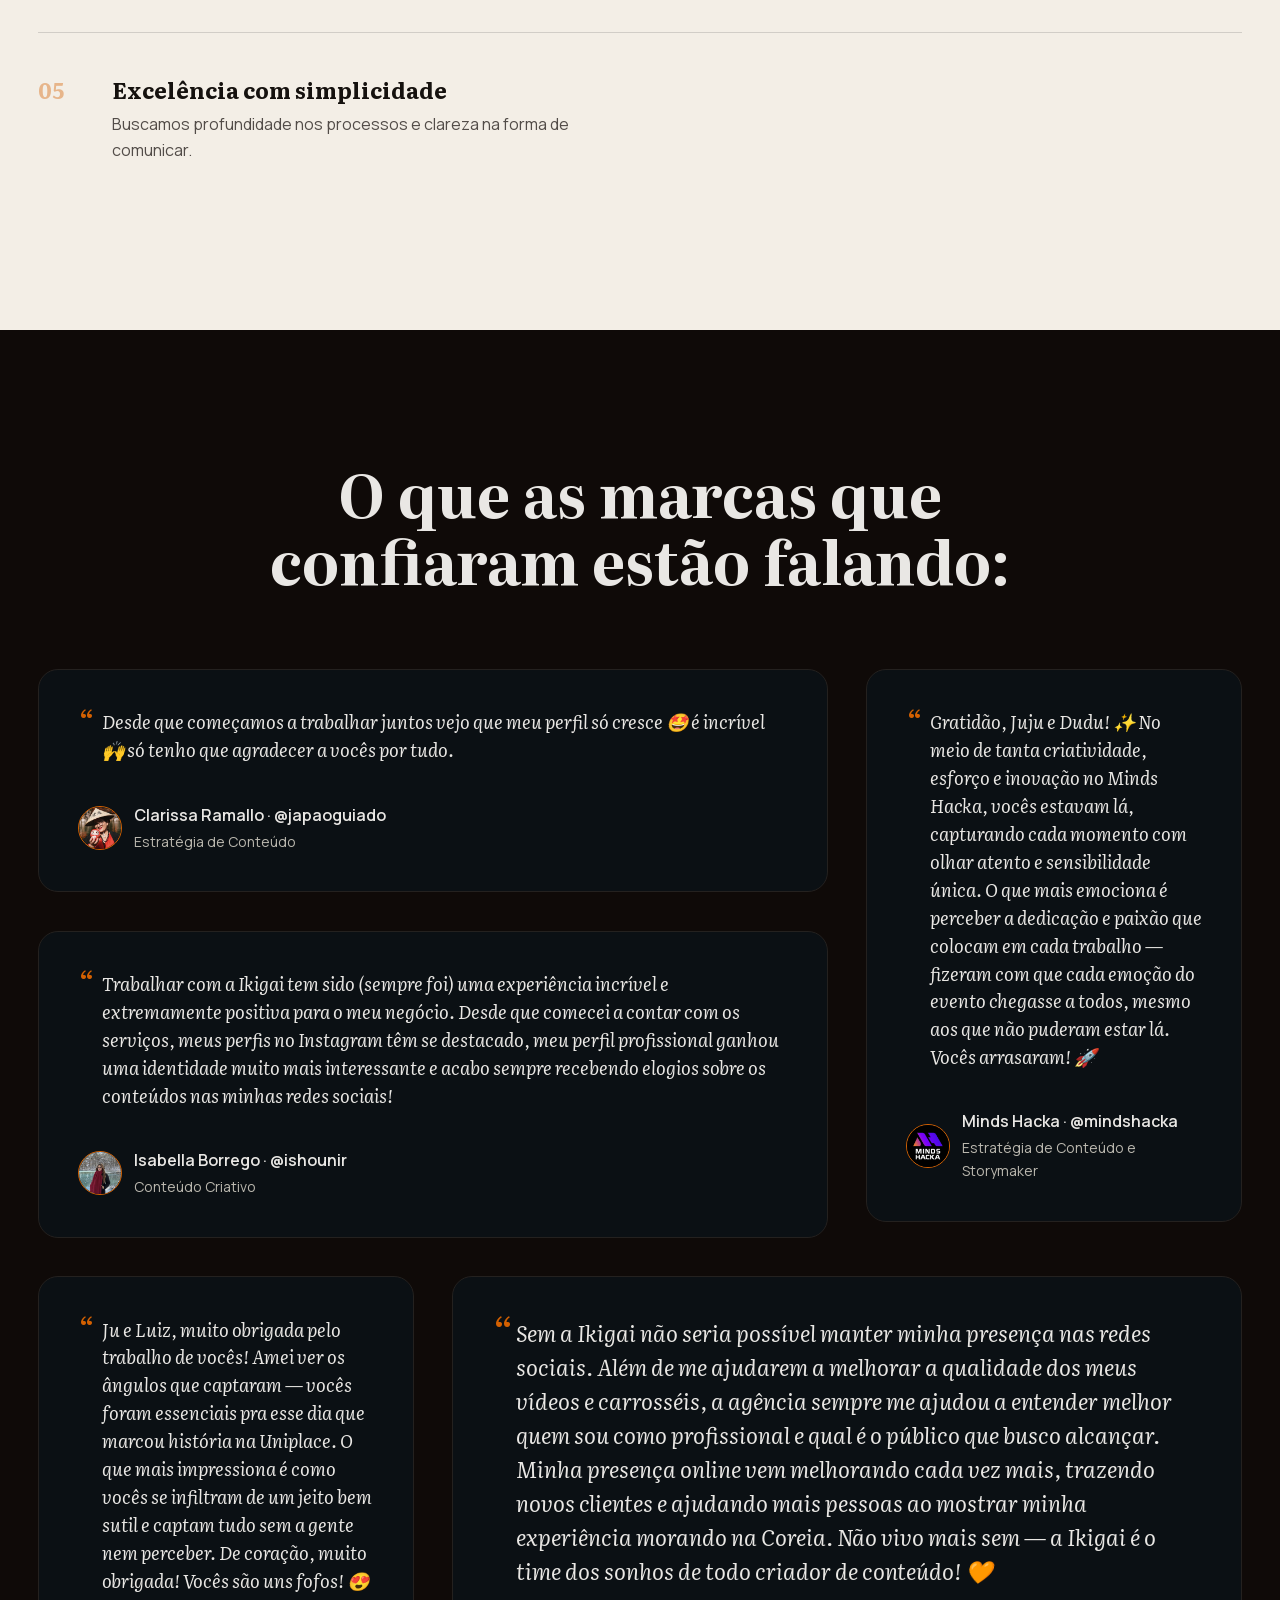
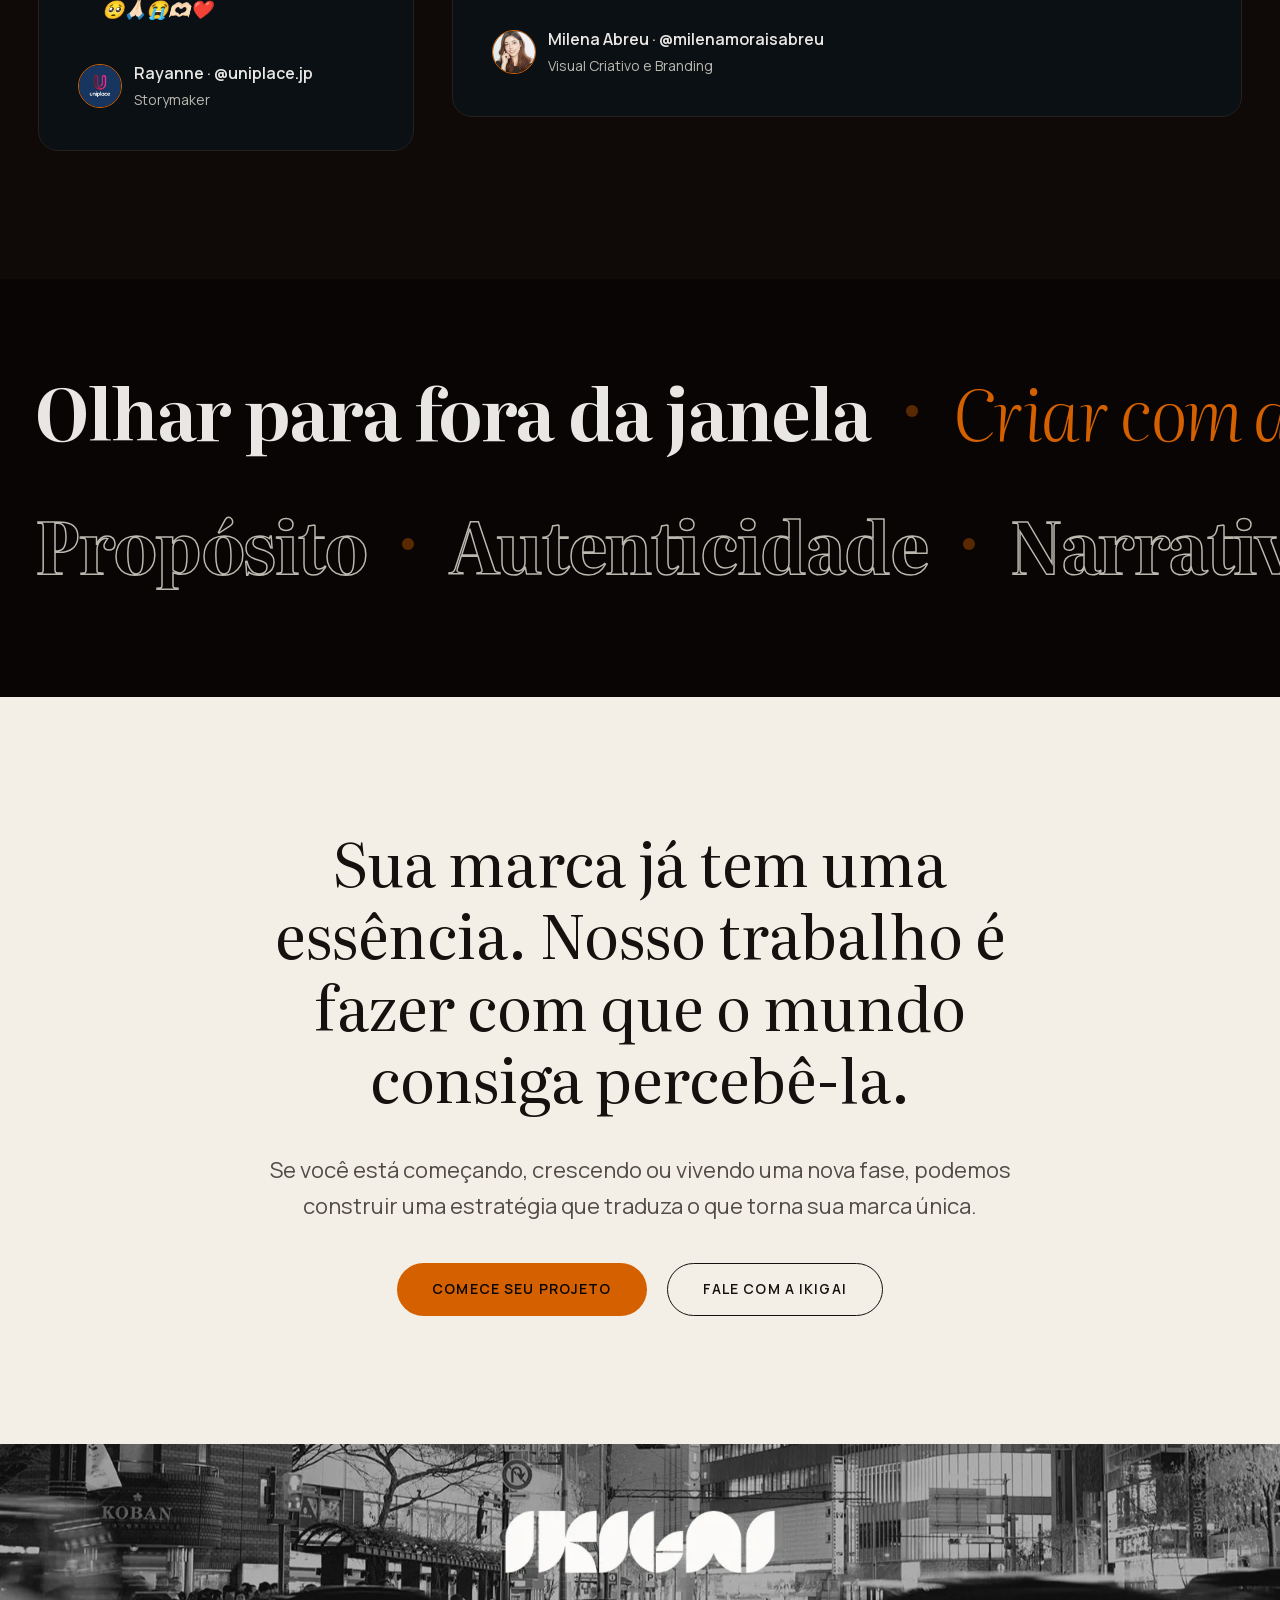
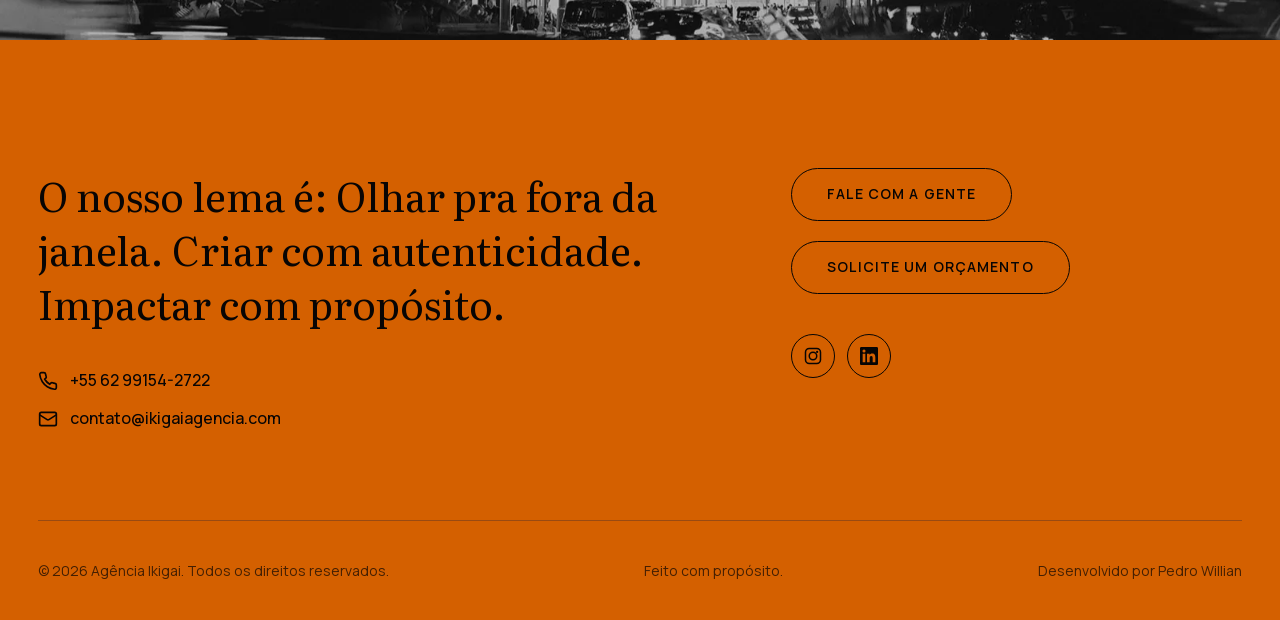
==== commit 9210f5c5: "Seletor de idioma: alvos de toque maiores e acessível a leitor de tela - Botões PT/EN/IT de ~27x22px" ====
--- a/index.html
+++ b/index.html
@@ -73,10 +73,10 @@
       <a href="servicos" data-i18n="nav.services">Serviços</a>
       <a href="contato" data-i18n="nav.contact">Contato</a>
     </nav>
-    <div class="lang-switch">
-      <button class="lang-switch__btn active" data-lang="pt">PT</button>
-      <button class="lang-switch__btn" data-lang="en">EN</button>
-      <button class="lang-switch__btn" data-lang="it">IT</button>
+    <div class="lang-switch" role="group" aria-label="Idioma" data-i18n="a11y.language" data-i18n-attr="aria-label">
+      <button type="button" class="lang-switch__btn active" data-lang="pt" lang="pt-BR" aria-label="Português" aria-pressed="true">PT</button>
+      <button type="button" class="lang-switch__btn" data-lang="en" lang="en" aria-label="English" aria-pressed="false">EN</button>
+      <button type="button" class="lang-switch__btn" data-lang="it" lang="it" aria-label="Italiano" aria-pressed="false">IT</button>
     </div>
     <button class="hamburger" aria-label="Abrir menu" aria-expanded="false">
       <span></span><span></span><span></span>
--- a/css/style.css
+++ b/css/style.css
@@ -168,9 +168,11 @@
    corner instead of letting it centre with the rest of the menu. */
 .header .lang-switch { justify-self: end; }
 .lang-switch__btn {
-  font-family: var(--font-body); font-size: 0.65rem; font-weight: 600;
+  font-family: var(--font-body); font-size: 0.7rem; font-weight: 600;
   letter-spacing: 0.05em; text-transform: uppercase;
-  padding: 0.3rem 0.55rem; border-radius: var(--r-pill);
+  /* alvo de toque de 36px (antes ~27x22): o site é acessado muito pelo celular */
+  display: inline-flex; align-items: center; justify-content: center;
+  min-width: 36px; min-height: 36px; padding: 0 0.6rem; border-radius: var(--r-pill);
   color: var(--text-muted); cursor: pointer;
   transition: all 0.3s var(--ease-smooth);
   border: none; background: none;
@@ -1228,7 +1230,7 @@
   .header { display: flex; justify-content: space-between; gap: var(--space-sm); }
   .logo { flex-shrink: 0; }
   .lang-switch { order: 2; margin-left: auto; }
-  .hamburger { order: 3; }
+  .hamburger { order: 3; flex-shrink: 0; } /* nunca espremer o botão de menu */
   .hero { height: auto; min-height: 100vh; min-height: 100dvh; align-items: center; justify-content: center; }
   .hero__content { text-align: center; display: flex; flex-direction: column; align-items: center; padding-top: 30vh; }
   .hero__headline { margin-bottom: 10vh; }
@@ -1276,11 +1278,16 @@
   .footer__bottom { flex-direction: column; gap: 0.5rem; text-align: center; }
 }
 @media (max-width: 480px) {
-  .lang-switch__btn { font-size: 0.6rem; padding: 0.25rem 0.45rem; }
+  .lang-switch__btn { font-size: 0.65rem; min-width: 34px; min-height: 34px; padding: 0 0.5rem; }
   .hero__headline { font-size: var(--text-2xl); }
   .hero__cta { flex-direction: column; align-items: center; }
   .hero__cta .btn { width: 100%; justify-content: center; }
   .service-item__num .service-item__icon { display: none; }
+}
+
+@media (max-width: 360px) {
+  /* logo + seletor de idioma (alvos de 34px) + menu precisam caber em 320px */
+  .logo__img { height: 26px; }
 }
 
 /* ===== REDUCED MOTION ===== */
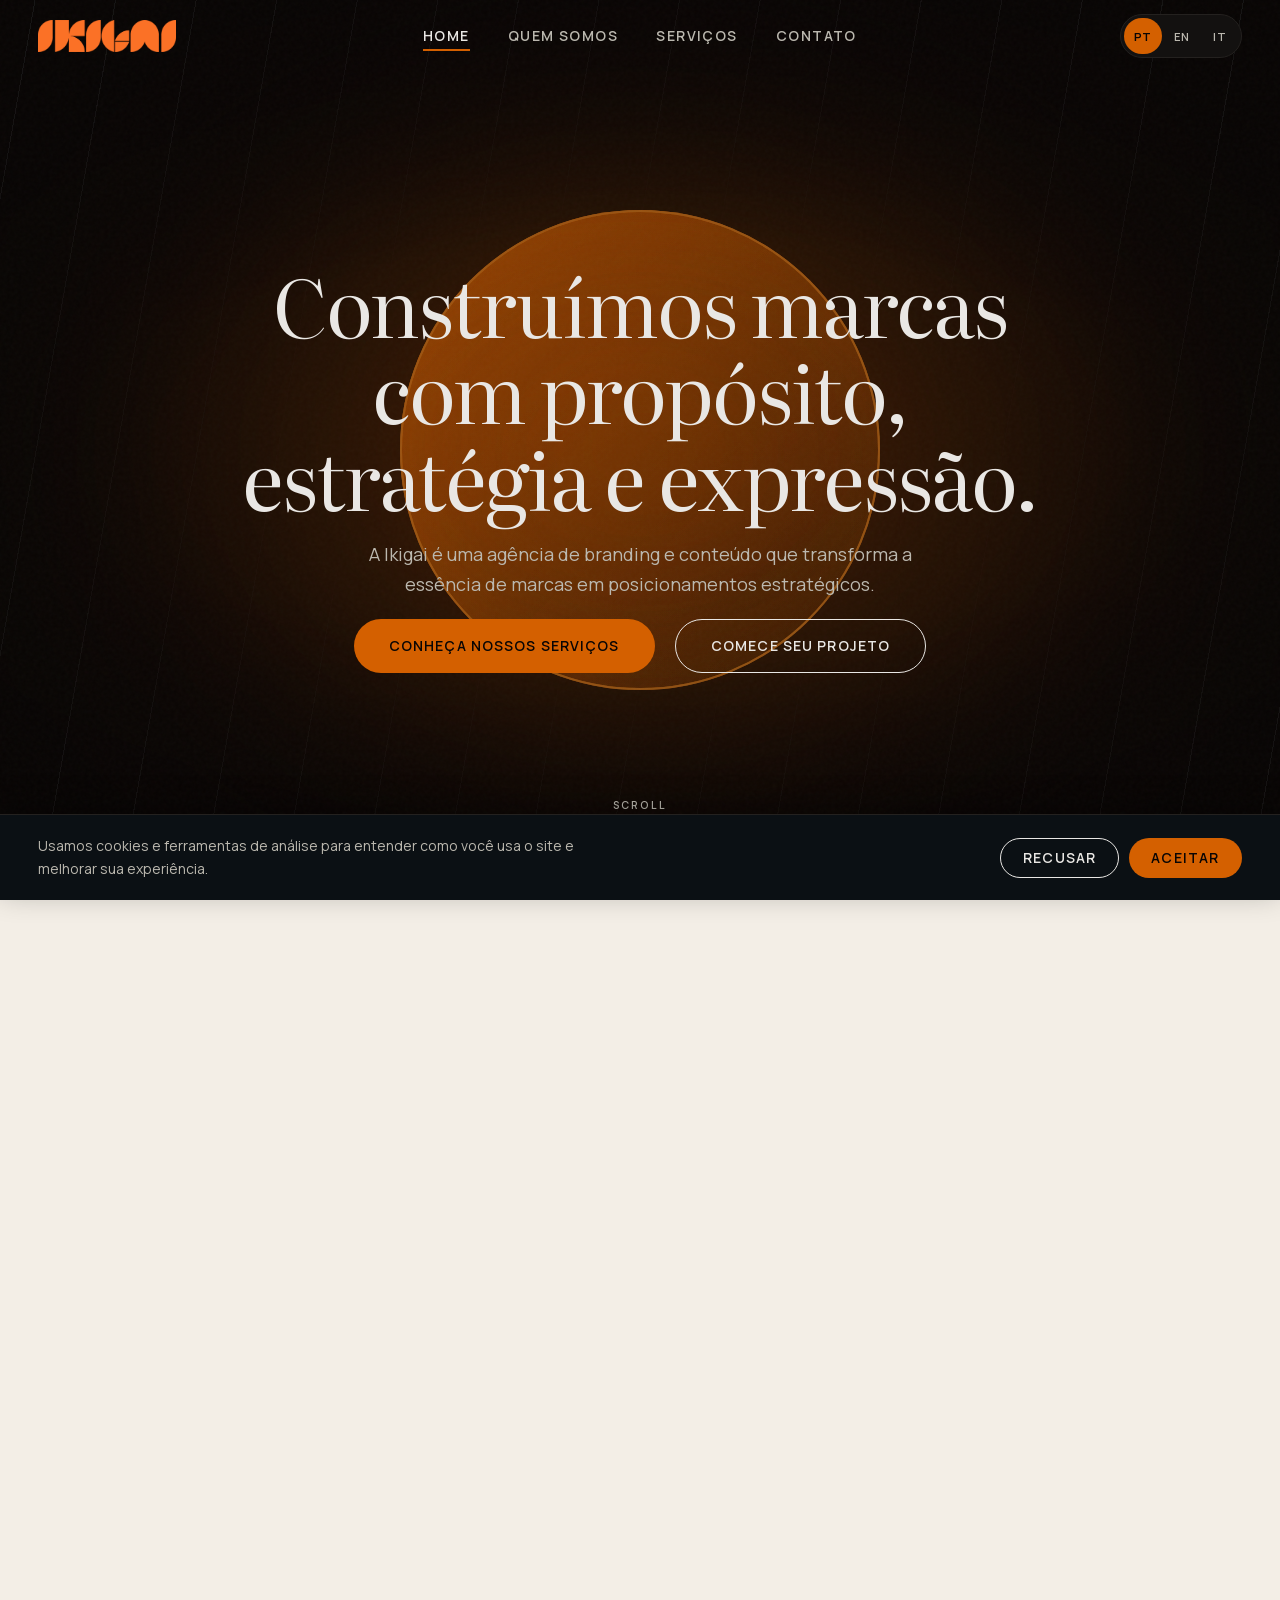
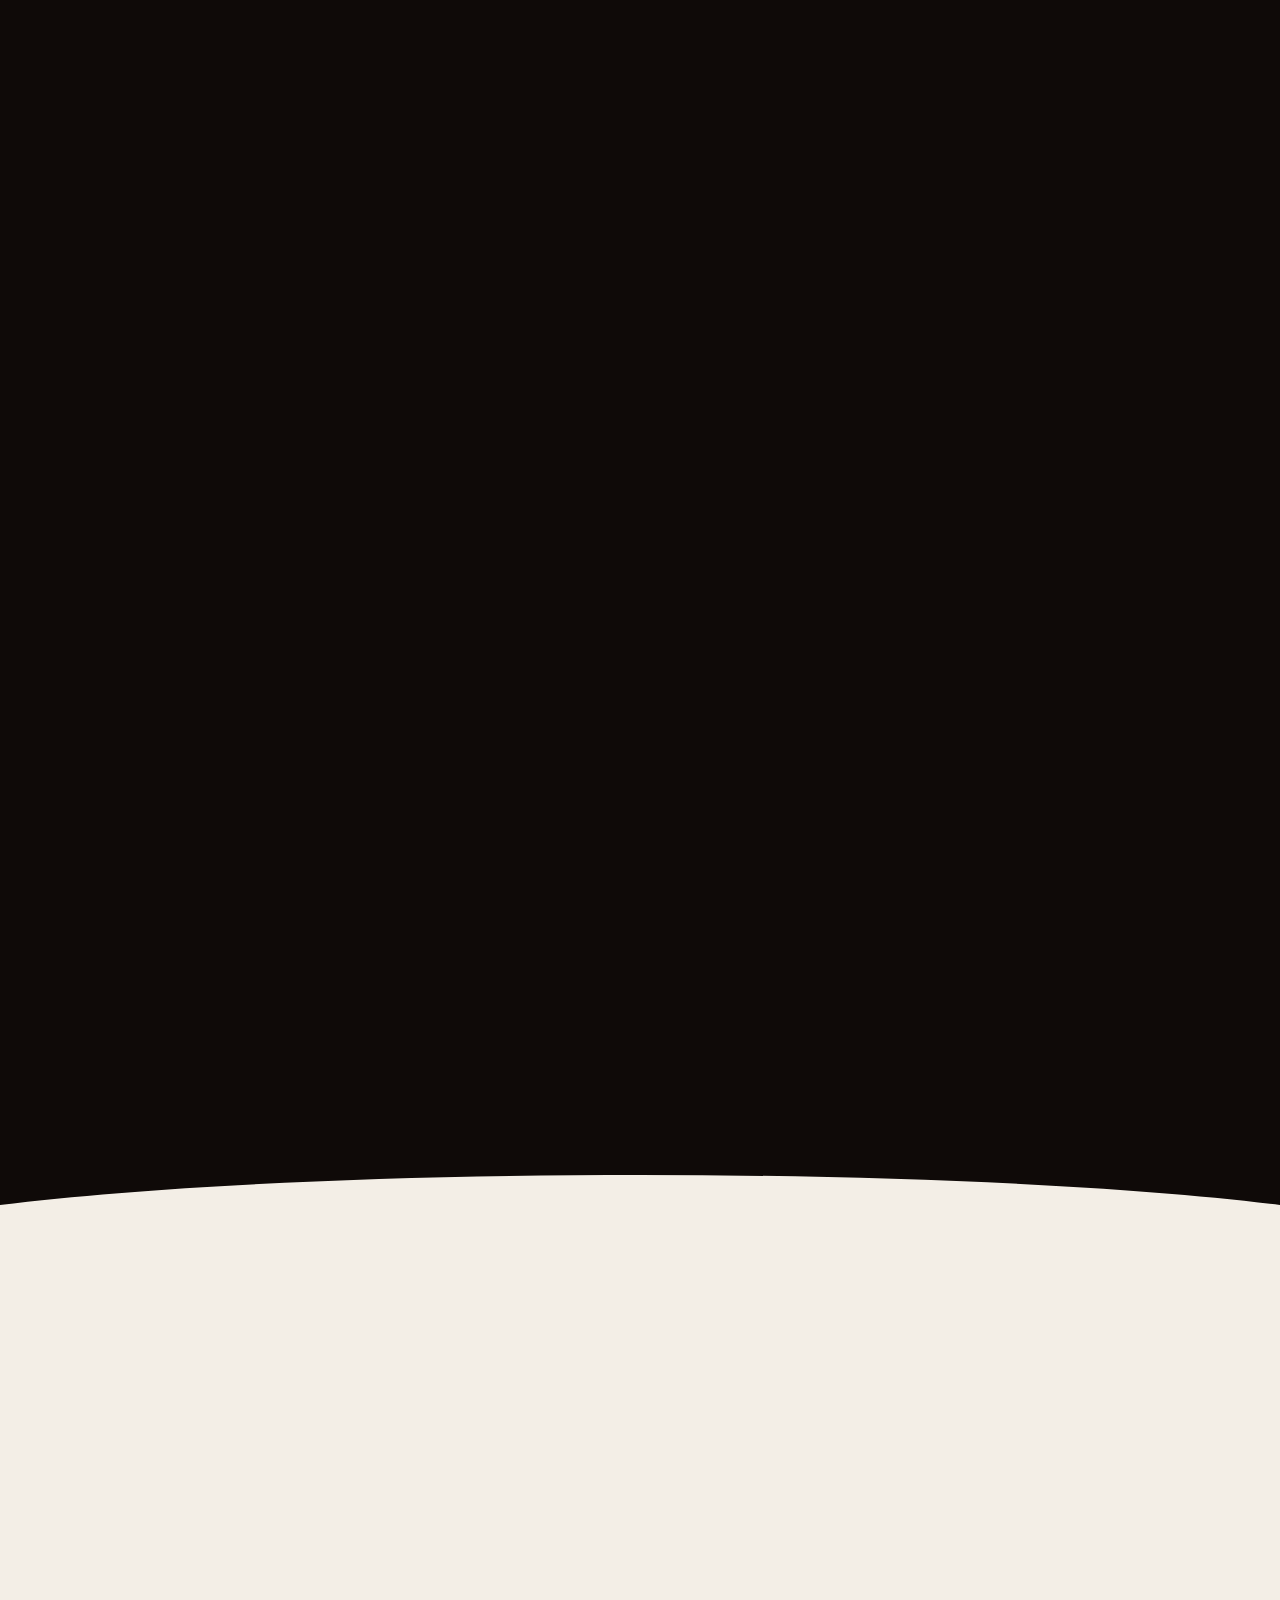
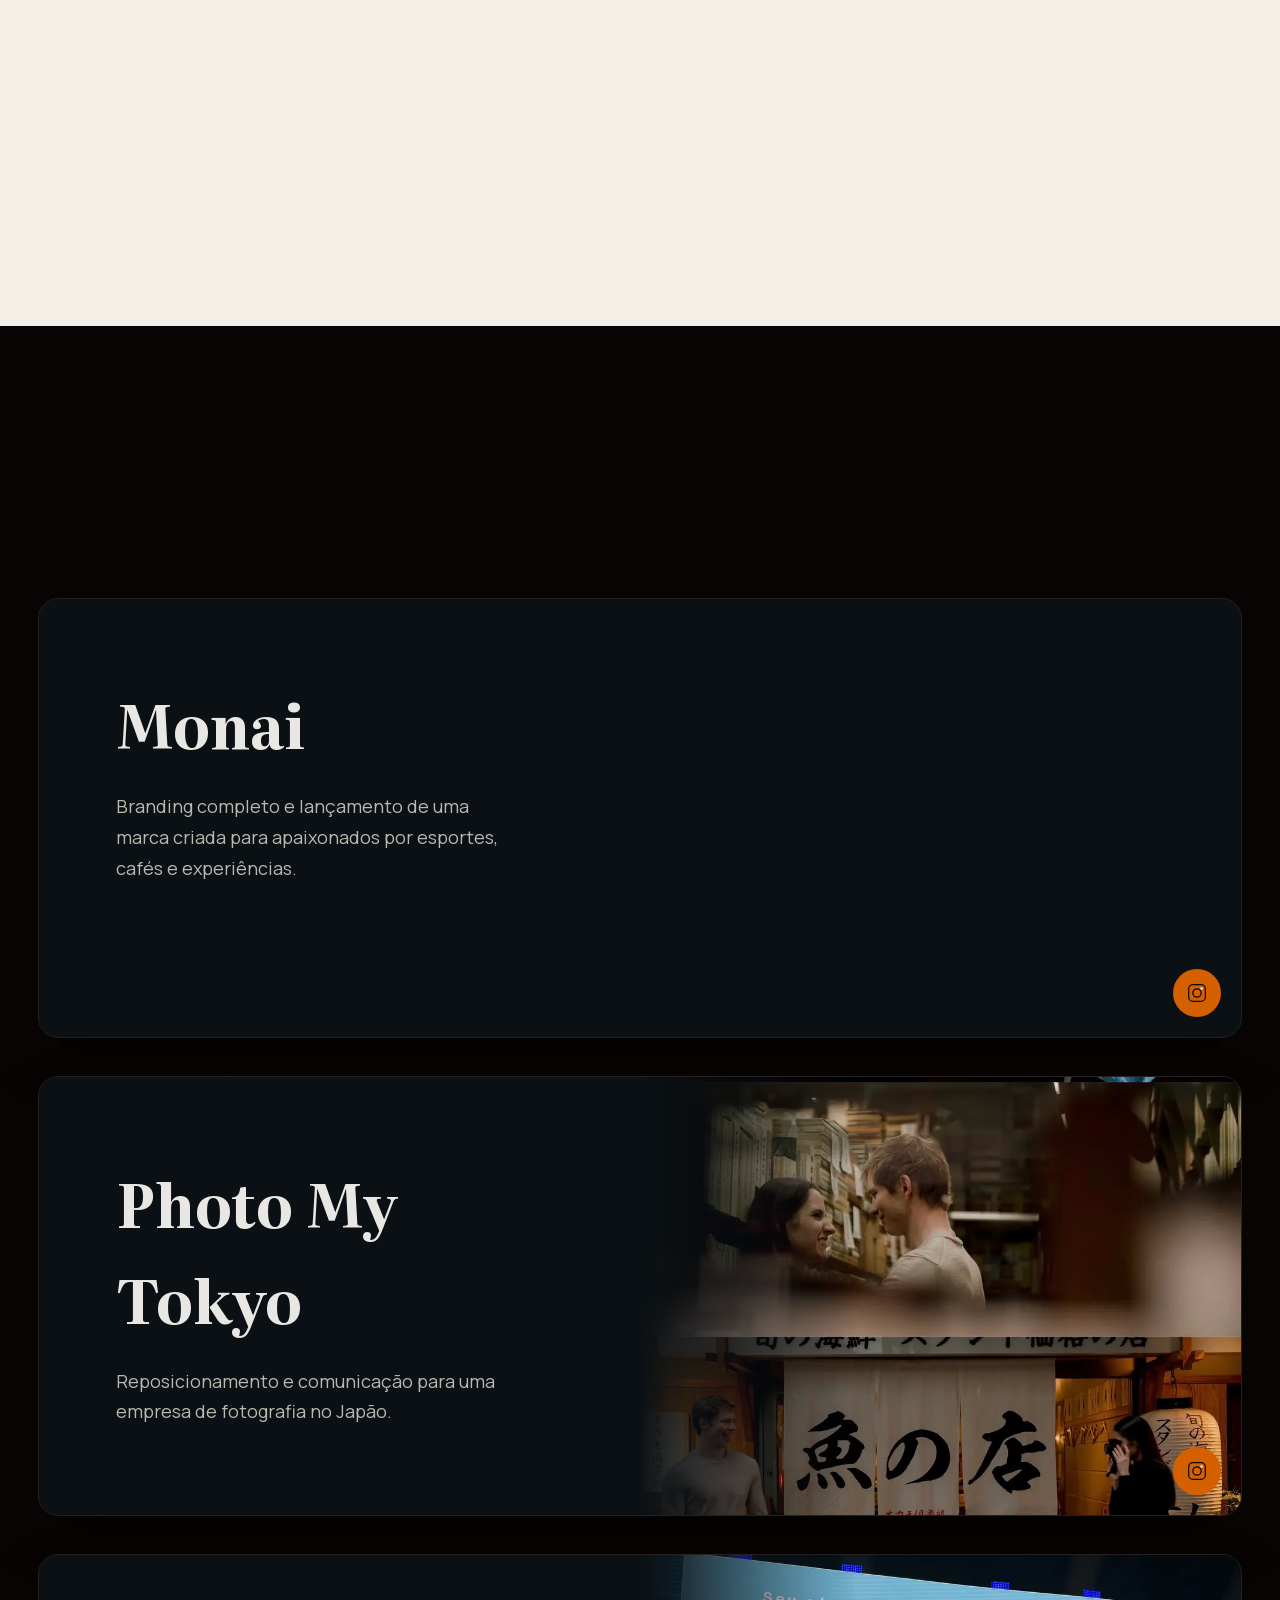
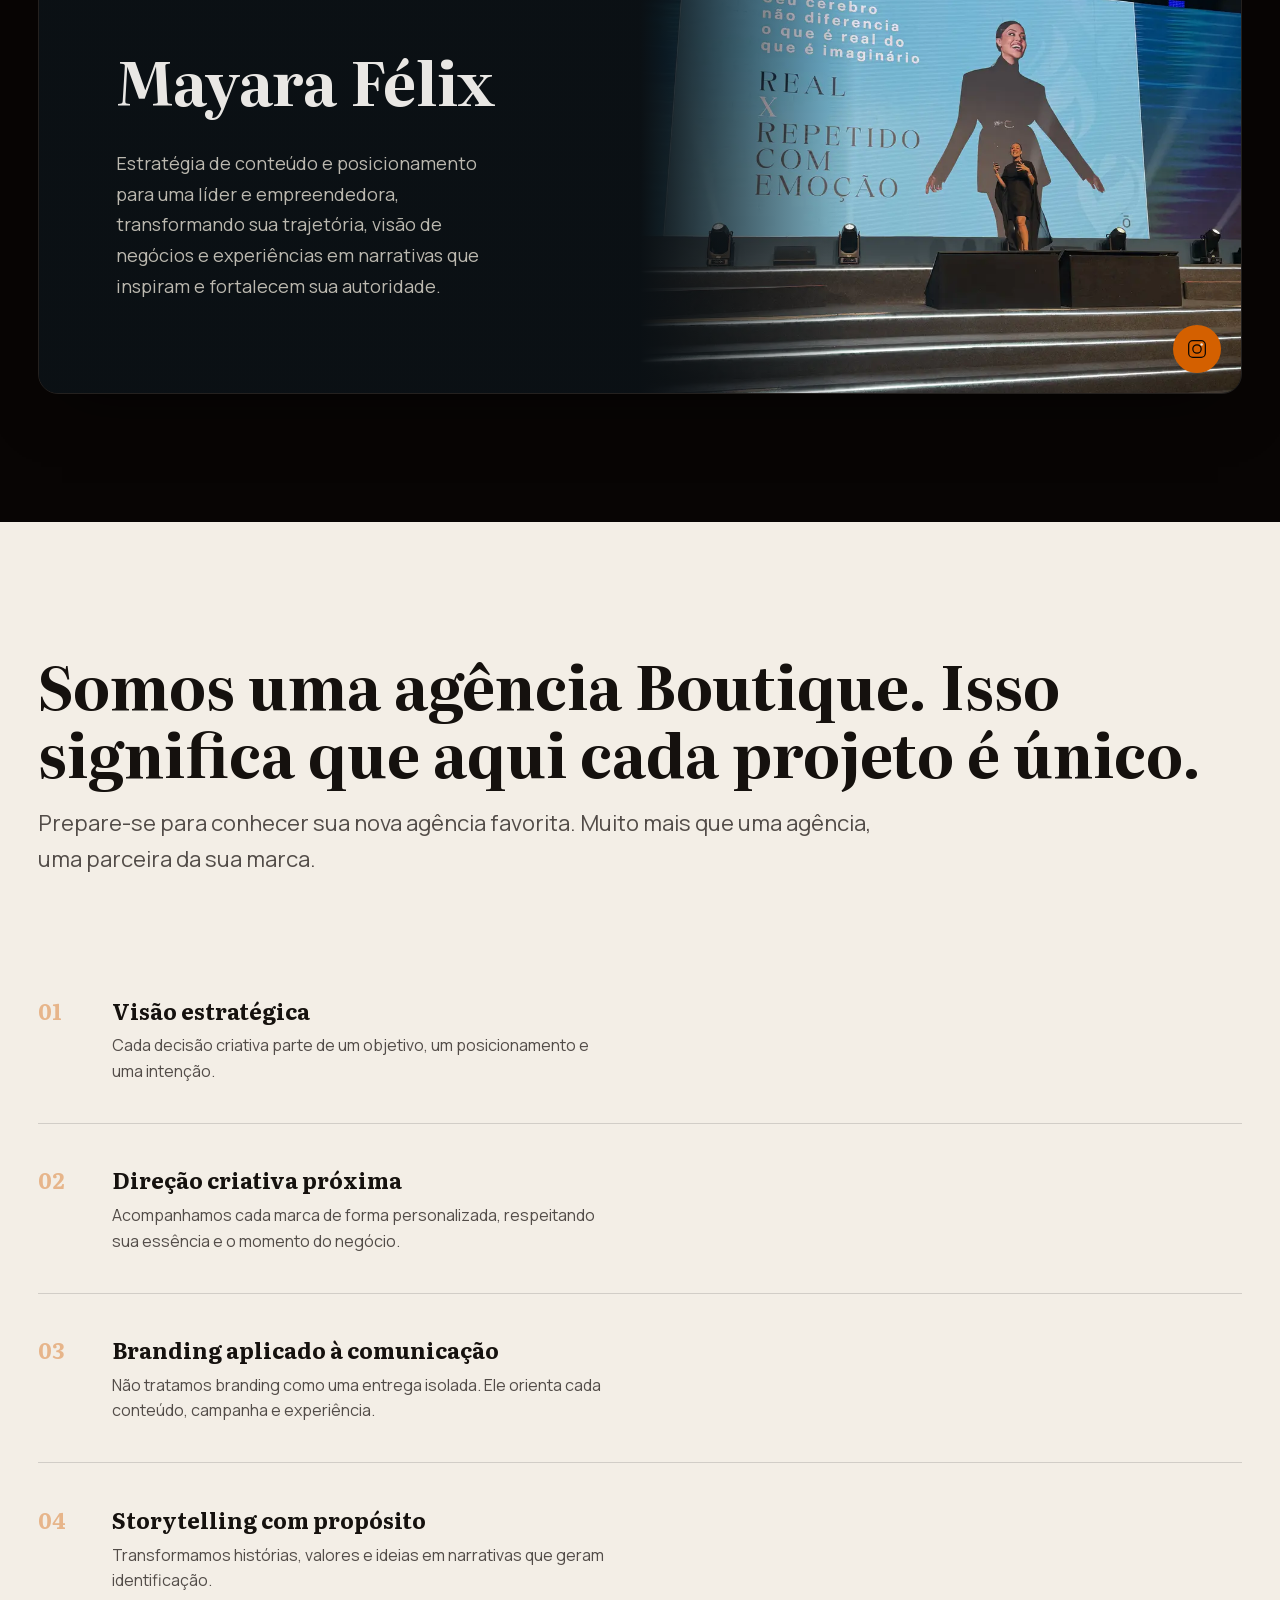
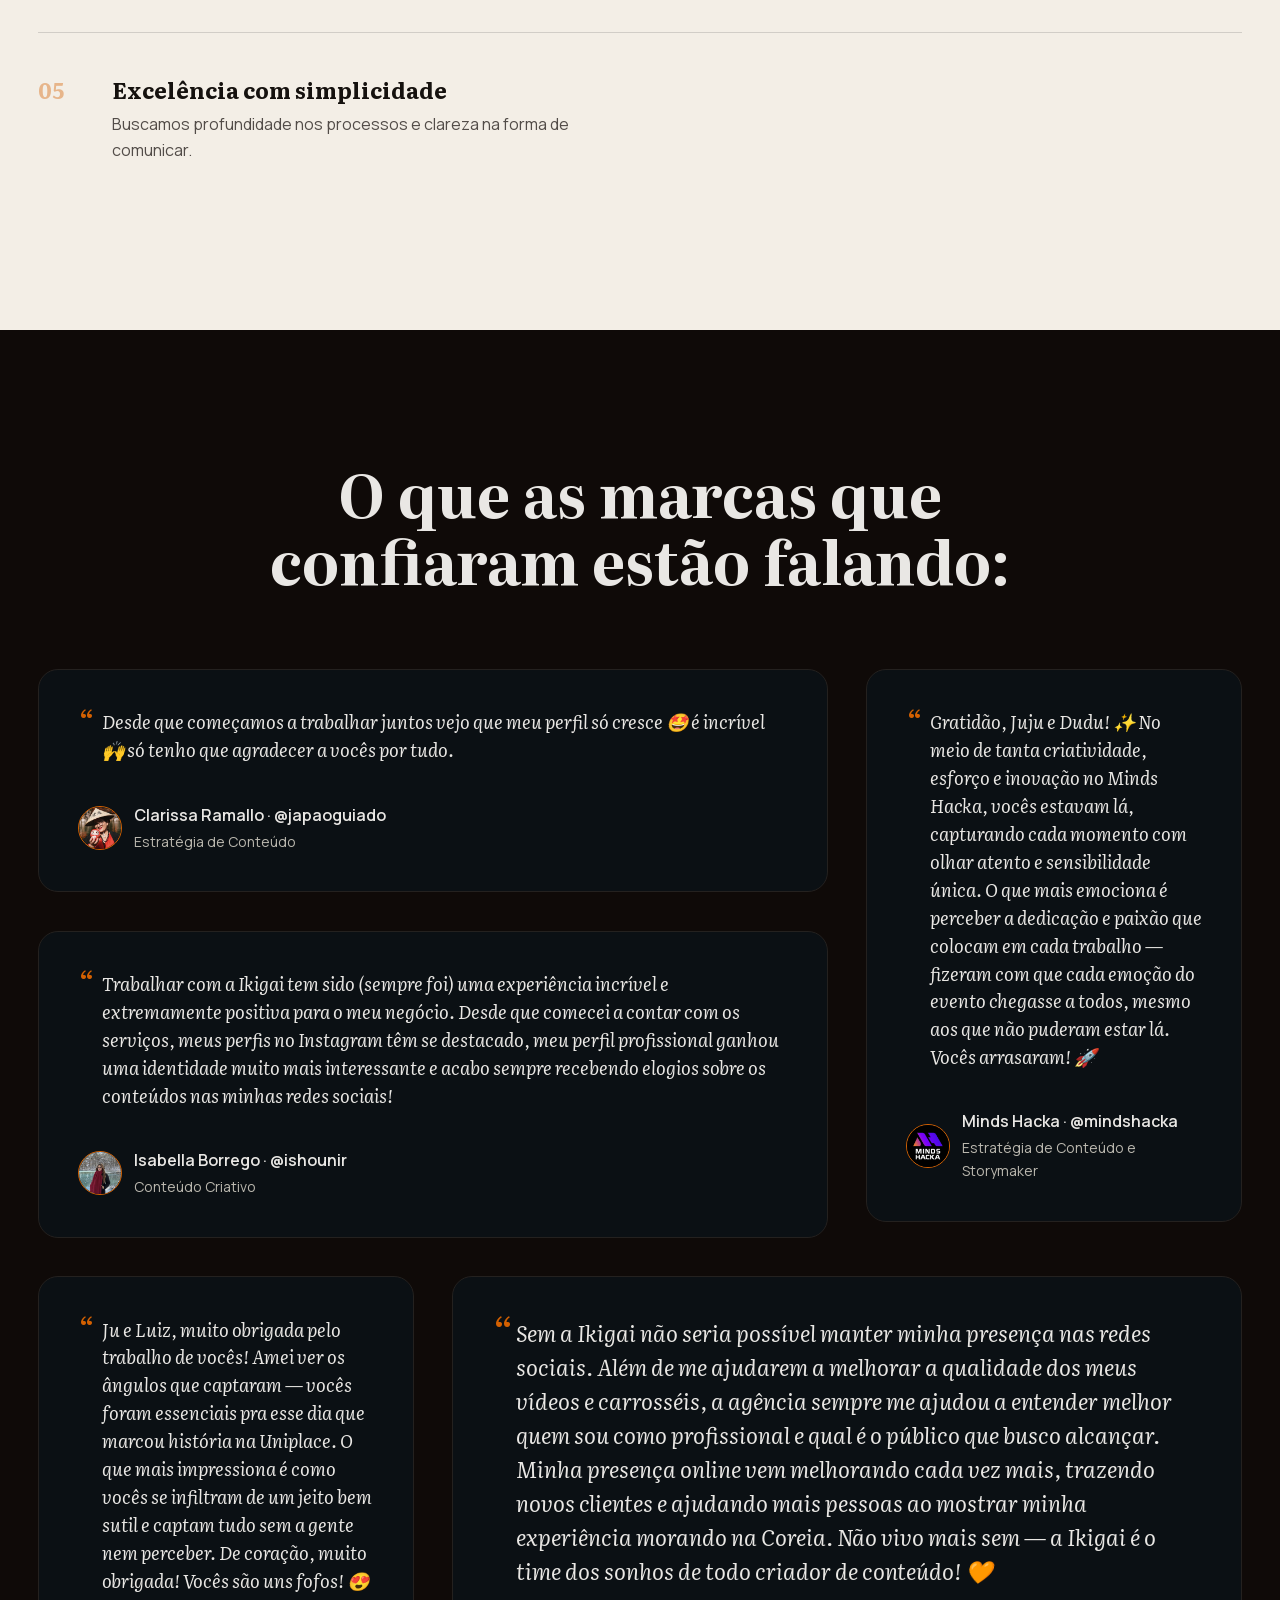
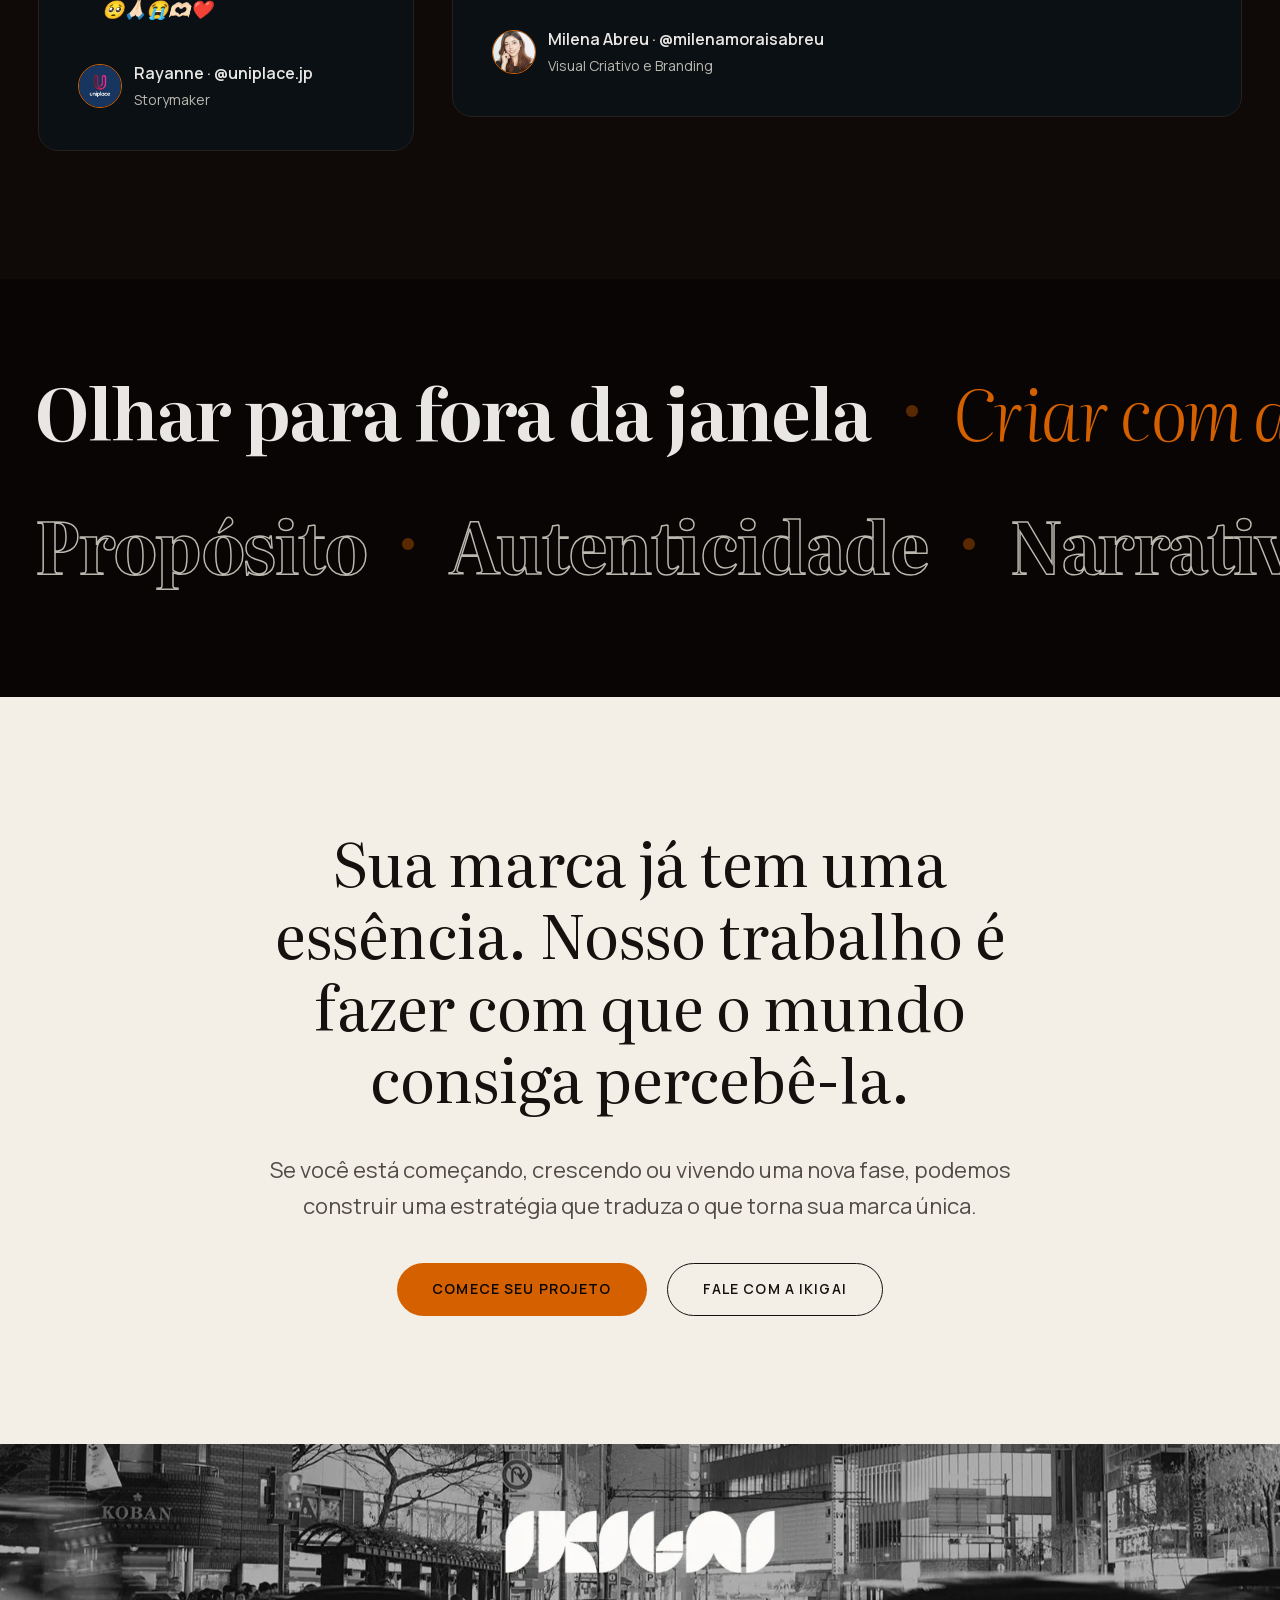
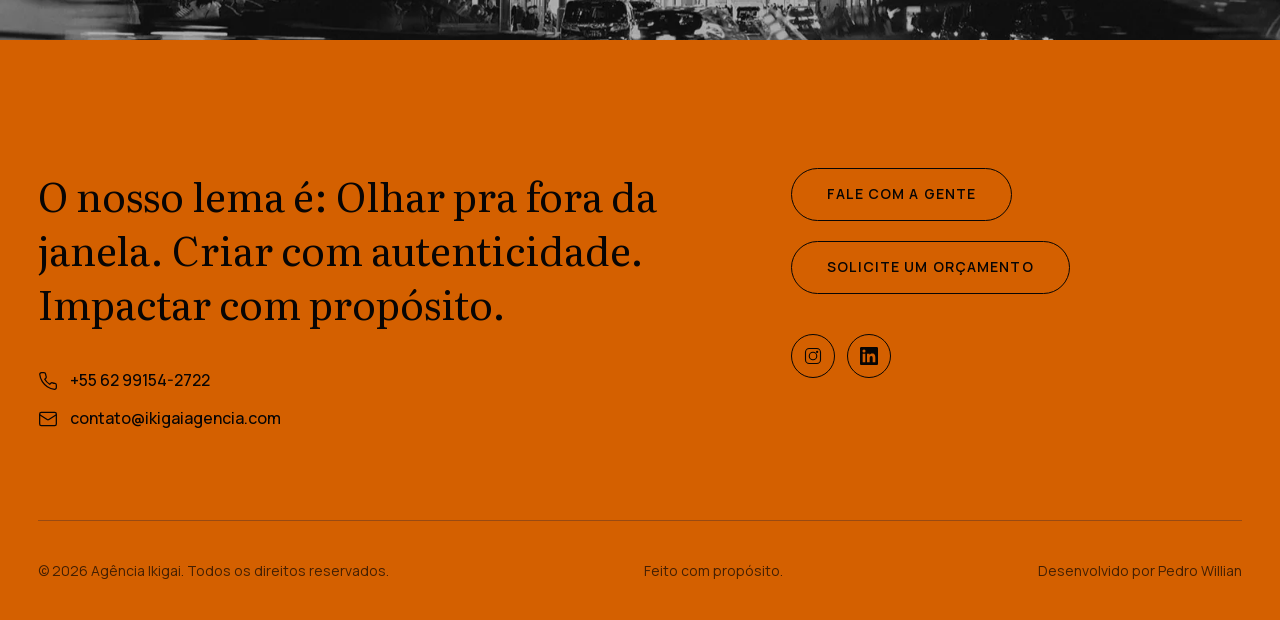
==== commit 8991bdb8: "Ícones repetidos num sprite (assets/icons.svg) e traço 1.5 Seta, Instagram, telefone, e-mail, Linked" ====
--- a/index.html
+++ b/index.html
@@ -177,7 +177,7 @@
           </div>
           <div class="service-item__cta">
             <span class="service-item__cta-text" data-i18n="home.services.cta">Ver mais</span>
-            <div class="service-item__arrow"><svg viewBox="0 0 24 24" fill="none" stroke-linecap="round" stroke-linejoin="round"><path d="M7 17L17 7M17 7H7M17 7V17"/></svg></div>
+            <div class="service-item__arrow"><svg viewBox="0 0 24 24" fill="none" stroke-linecap="round" stroke-linejoin="round" aria-hidden="true"><use href="assets/icons.svg#arrow-up-right"/></svg></div>
           </div>
         </a>
 
@@ -192,7 +192,7 @@
           </div>
           <div class="service-item__cta">
             <span class="service-item__cta-text" data-i18n="home.services.cta">Ver mais</span>
-            <div class="service-item__arrow"><svg viewBox="0 0 24 24" fill="none" stroke-linecap="round" stroke-linejoin="round"><path d="M7 17L17 7M17 7H7M17 7V17"/></svg></div>
+            <div class="service-item__arrow"><svg viewBox="0 0 24 24" fill="none" stroke-linecap="round" stroke-linejoin="round" aria-hidden="true"><use href="assets/icons.svg#arrow-up-right"/></svg></div>
           </div>
         </a>
 
@@ -207,7 +207,7 @@
           </div>
           <div class="service-item__cta">
             <span class="service-item__cta-text" data-i18n="home.services.cta">Ver mais</span>
-            <div class="service-item__arrow"><svg viewBox="0 0 24 24" fill="none" stroke-linecap="round" stroke-linejoin="round"><path d="M7 17L17 7M17 7H7M17 7V17"/></svg></div>
+            <div class="service-item__arrow"><svg viewBox="0 0 24 24" fill="none" stroke-linecap="round" stroke-linejoin="round" aria-hidden="true"><use href="assets/icons.svg#arrow-up-right"/></svg></div>
           </div>
         </a>
 
@@ -222,7 +222,7 @@
           </div>
           <div class="service-item__cta">
             <span class="service-item__cta-text" data-i18n="home.services.cta">Ver mais</span>
-            <div class="service-item__arrow"><svg viewBox="0 0 24 24" fill="none" stroke-linecap="round" stroke-linejoin="round"><path d="M7 17L17 7M17 7H7M17 7V17"/></svg></div>
+            <div class="service-item__arrow"><svg viewBox="0 0 24 24" fill="none" stroke-linecap="round" stroke-linejoin="round" aria-hidden="true"><use href="assets/icons.svg#arrow-up-right"/></svg></div>
           </div>
         </a>
 
@@ -237,7 +237,7 @@
           </div>
           <div class="service-item__cta">
             <span class="service-item__cta-text" data-i18n="home.services.cta">Ver mais</span>
-            <div class="service-item__arrow"><svg viewBox="0 0 24 24" fill="none" stroke-linecap="round" stroke-linejoin="round"><path d="M7 17L17 7M17 7H7M17 7V17"/></svg></div>
+            <div class="service-item__arrow"><svg viewBox="0 0 24 24" fill="none" stroke-linecap="round" stroke-linejoin="round" aria-hidden="true"><use href="assets/icons.svg#arrow-up-right"/></svg></div>
           </div>
         </a>
 
@@ -252,7 +252,7 @@
           </div>
           <div class="service-item__cta">
             <span class="service-item__cta-text" data-i18n="home.services.cta">Ver mais</span>
-            <div class="service-item__arrow"><svg viewBox="0 0 24 24" fill="none" stroke-linecap="round" stroke-linejoin="round"><path d="M7 17L17 7M17 7H7M17 7V17"/></svg></div>
+            <div class="service-item__arrow"><svg viewBox="0 0 24 24" fill="none" stroke-linecap="round" stroke-linejoin="round" aria-hidden="true"><use href="assets/icons.svg#arrow-up-right"/></svg></div>
           </div>
         </a>
 
@@ -267,7 +267,7 @@
           </div>
           <div class="service-item__cta">
             <span class="service-item__cta-text" data-i18n="home.services.cta">Ver mais</span>
-            <div class="service-item__arrow"><svg viewBox="0 0 24 24" fill="none" stroke-linecap="round" stroke-linejoin="round"><path d="M7 17L17 7M17 7H7M17 7V17"/></svg></div>
+            <div class="service-item__arrow"><svg viewBox="0 0 24 24" fill="none" stroke-linecap="round" stroke-linejoin="round" aria-hidden="true"><use href="assets/icons.svg#arrow-up-right"/></svg></div>
           </div>
         </a>
 
@@ -329,7 +329,7 @@
             <img src="assets/monai.jpg" width="1000" height="1333" loading="lazy" decoding="async" alt="Ativação da marca Monai em outdoor urbano">
           </picture>
           <a class="project-card__social" href="https://www.instagram.com/seja.monai?igsh=MTgzdzRuNHNxZ21pZA==" target="_blank" rel="noopener" data-i18n="home.projects.instagramLabel" data-i18n-attr="aria-label" aria-label="Ver no Instagram">
-            <svg viewBox="0 0 24 24" fill="none" stroke="currentColor" stroke-width="2"><rect x="2" y="2" width="20" height="20" rx="5"/><circle cx="12" cy="12" r="5"/><circle cx="17.5" cy="6.5" r="1.5" fill="currentColor" stroke="none"/></svg>
+            <svg viewBox="0 0 24 24" fill="none" stroke="currentColor" stroke-width="1.5" aria-hidden="true"><use href="assets/icons.svg#instagram"/></svg>
           </a>
         </div>
       </article>
@@ -345,7 +345,7 @@
             <img src="assets/photo-my-tokyo.jpg" width="1000" height="750" loading="lazy" decoding="async" alt="Sequência de cenas em Tóquio produzidas para a Photo My Tokyo">
           </picture>
           <a class="project-card__social" href="https://www.instagram.com/photomytokyo?igsh=MXZncWh0ZXRsNjBvNw==" target="_blank" rel="noopener" data-i18n="home.projects.instagramLabel" data-i18n-attr="aria-label" aria-label="Ver no Instagram">
-            <svg viewBox="0 0 24 24" fill="none" stroke="currentColor" stroke-width="2"><rect x="2" y="2" width="20" height="20" rx="5"/><circle cx="12" cy="12" r="5"/><circle cx="17.5" cy="6.5" r="1.5" fill="currentColor" stroke="none"/></svg>
+            <svg viewBox="0 0 24 24" fill="none" stroke="currentColor" stroke-width="1.5" aria-hidden="true"><use href="assets/icons.svg#instagram"/></svg>
           </a>
         </div>
       </article>
@@ -361,7 +361,7 @@
             <img src="assets/mayara-felix.jpg" width="1000" height="1333" loading="lazy" decoding="async" alt="Mayara Félix palestrando em um evento">
           </picture>
           <a class="project-card__social" href="https://www.instagram.com/felixmayara?igsh=MThlMWFldzQxa3BwMw==" target="_blank" rel="noopener" data-i18n="home.projects.instagramLabel" data-i18n-attr="aria-label" aria-label="Ver no Instagram">
-            <svg viewBox="0 0 24 24" fill="none" stroke="currentColor" stroke-width="2"><rect x="2" y="2" width="20" height="20" rx="5"/><circle cx="12" cy="12" r="5"/><circle cx="17.5" cy="6.5" r="1.5" fill="currentColor" stroke="none"/></svg>
+            <svg viewBox="0 0 24 24" fill="none" stroke="currentColor" stroke-width="1.5" aria-hidden="true"><use href="assets/icons.svg#instagram"/></svg>
           </a>
         </div>
       </article>
@@ -544,11 +544,11 @@
       <div>
         <p class="footer__tagline" data-i18n="footer.tagline">O nosso lema é: Olhar pra fora da janela. Criar com autenticidade. Impactar com propósito.</p>
         <div class="footer__contact-row">
-          <svg viewBox="0 0 24 24" fill="none" stroke="currentColor" stroke-width="2"><path d="M22 16.92v3a2 2 0 01-2.18 2 19.79 19.79 0 01-8.63-3.07 19.5 19.5 0 01-6-6 19.79 19.79 0 01-3.07-8.67A2 2 0 014.11 2h3a2 2 0 012 1.72c.127.96.361 1.903.7 2.81a2 2 0 01-.45 2.11L8.09 9.91a16 16 0 006 6l1.27-1.27a2 2 0 012.11-.45c.907.339 1.85.573 2.81.7A2 2 0 0122 16.92z"/></svg>
+          <svg viewBox="0 0 24 24" fill="none" stroke="currentColor" stroke-width="1.5" aria-hidden="true"><use href="assets/icons.svg#phone"/></svg>
           <span>+55 62 99154-2722</span>
         </div>
         <div class="footer__contact-row">
-          <svg viewBox="0 0 24 24" fill="none" stroke="currentColor" stroke-width="2"><rect x="2" y="4" width="20" height="16" rx="2"/><path d="M22 7l-8.97 5.7a1.94 1.94 0 01-2.06 0L2 7"/></svg>
+          <svg viewBox="0 0 24 24" fill="none" stroke="currentColor" stroke-width="1.5" aria-hidden="true"><use href="assets/icons.svg#email"/></svg>
           <span>contato@ikigaiagencia.com</span>
         </div>
       </div>
@@ -557,10 +557,10 @@
         <a href="contato" class="btn btn--outline" data-i18n="cta.quote">Solicite um orçamento</a>
         <div class="footer__social">
           <a href="https://www.instagram.com/agencia.ikigai/" target="_blank" rel="noopener" aria-label="Instagram">
-            <svg viewBox="0 0 24 24" fill="none" stroke="currentColor" stroke-width="2"><rect x="2" y="2" width="20" height="20" rx="5"/><circle cx="12" cy="12" r="5"/><circle cx="17.5" cy="6.5" r="1.5" fill="currentColor" stroke="none"/></svg>
+            <svg viewBox="0 0 24 24" fill="none" stroke="currentColor" stroke-width="1.5" aria-hidden="true"><use href="assets/icons.svg#instagram"/></svg>
           </a>
           <a href="https://www.linkedin.com/company/ikigai-ag%C3%AAncia/" target="_blank" rel="noopener" aria-label="LinkedIn">
-            <svg viewBox="0 0 24 24" fill="currentColor"><path d="M20.447 20.452h-3.554v-5.569c0-1.328-.027-3.037-1.852-3.037-1.853 0-2.136 1.445-2.136 2.939v5.667H9.351V9h3.414v1.561h.046c.477-.9 1.637-1.85 3.37-1.85 3.601 0 4.267 2.37 4.267 5.455v6.286zM5.337 7.433a2.062 2.062 0 01-2.063-2.065 2.064 2.064 0 112.063 2.065zm1.782 13.019H3.555V9h3.564v11.452zM22.225 0H1.771C.792 0 0 .774 0 1.729v20.542C0 23.227.792 24 1.771 24h20.451C23.2 24 24 23.227 24 22.271V1.729C24 .774 23.2 0 22.222 0h.003z"/></svg>
+            <svg viewBox="0 0 24 24" fill="currentColor" aria-hidden="true"><use href="assets/icons.svg#linkedin"/></svg>
           </a>
         </div>
       </div>
--- a/css/style.css
+++ b/css/style.css
@@ -650,7 +650,7 @@
   box-shadow: 0 6px 24px var(--orange-glow);
 }
 .service-item__arrow svg {
-  width: 18px; height: 18px; stroke: var(--dark); stroke-width: 2;
+  width: 18px; height: 18px; stroke: var(--dark); stroke-width: 1.5;
 }
 .service-item:active .service-item__arrow {
   transform: rotate(-45deg) scale(0.96);
@@ -844,7 +844,7 @@
   background: var(--orange); display: grid; place-items: center;
   transition: transform 0.5s var(--ease-out), box-shadow 0.4s var(--ease-smooth);
 }
-.founder-card__cta svg { width: 20px; height: 20px; stroke: var(--dark); stroke-width: 2; }
+.founder-card__cta svg { width: 20px; height: 20px; stroke: var(--dark); stroke-width: 1.5; }
 .founder-card:hover .founder-card__cta { transform: rotate(-45deg) scale(1.08); box-shadow: 0 6px 24px var(--orange-glow); }
 .founder-card__cta:active { transform: rotate(-45deg) scale(0.96); }
 .founder-card__cta:focus-visible { outline: 2px solid var(--orange); outline-offset: 3px; }
@@ -1083,7 +1083,7 @@
   background: var(--orange); display: grid; place-items: center;
   transition: transform 0.5s var(--ease-out), box-shadow 0.4s var(--ease-smooth);
 }
-.project-card__social svg { width: 20px; height: 20px; stroke: var(--dark); stroke-width: 2; }
+.project-card__social svg { width: 20px; height: 20px; stroke: var(--dark); stroke-width: 1.5; }
 .project-card__social:hover { transform: scale(1.08); box-shadow: 0 6px 24px var(--orange-glow); }
 .project-card__social:active { transform: scale(0.96); }
 .project-card__social:focus-visible { outline: 2px solid var(--orange); outline-offset: 3px; }
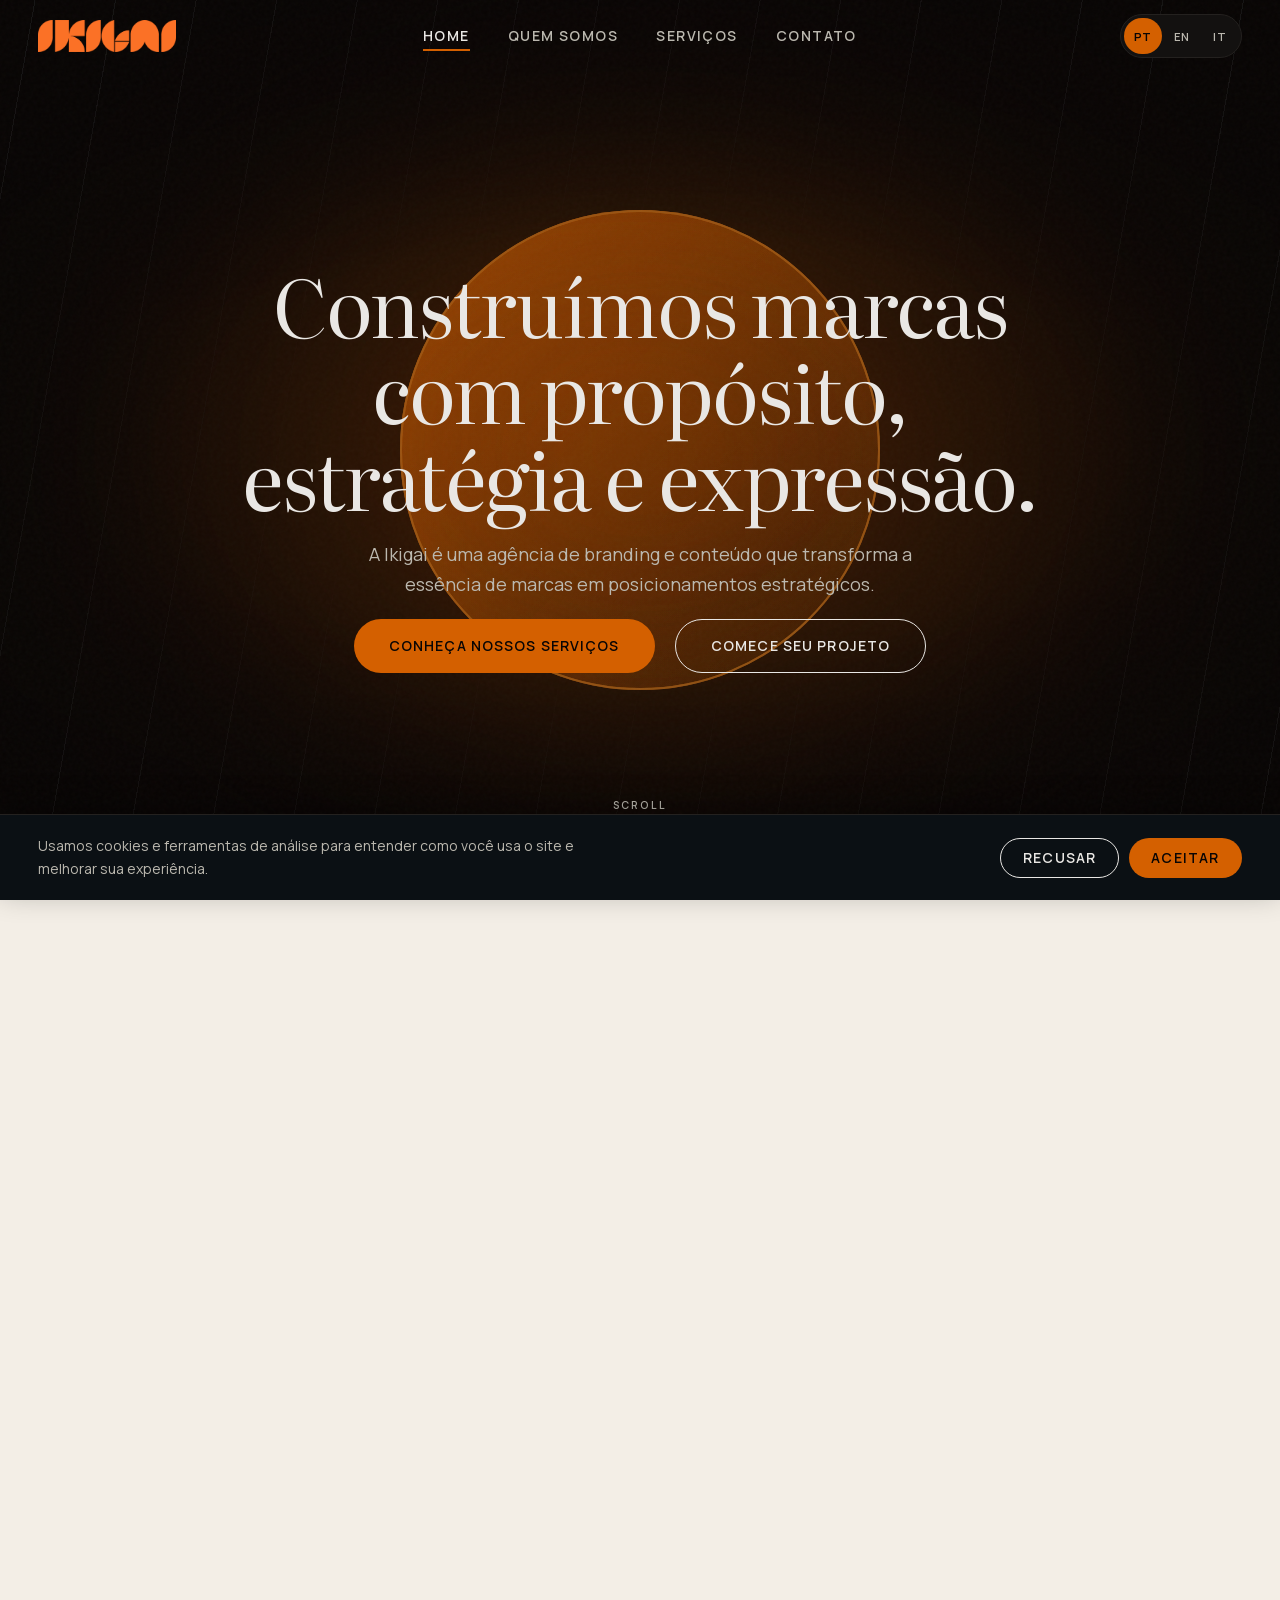
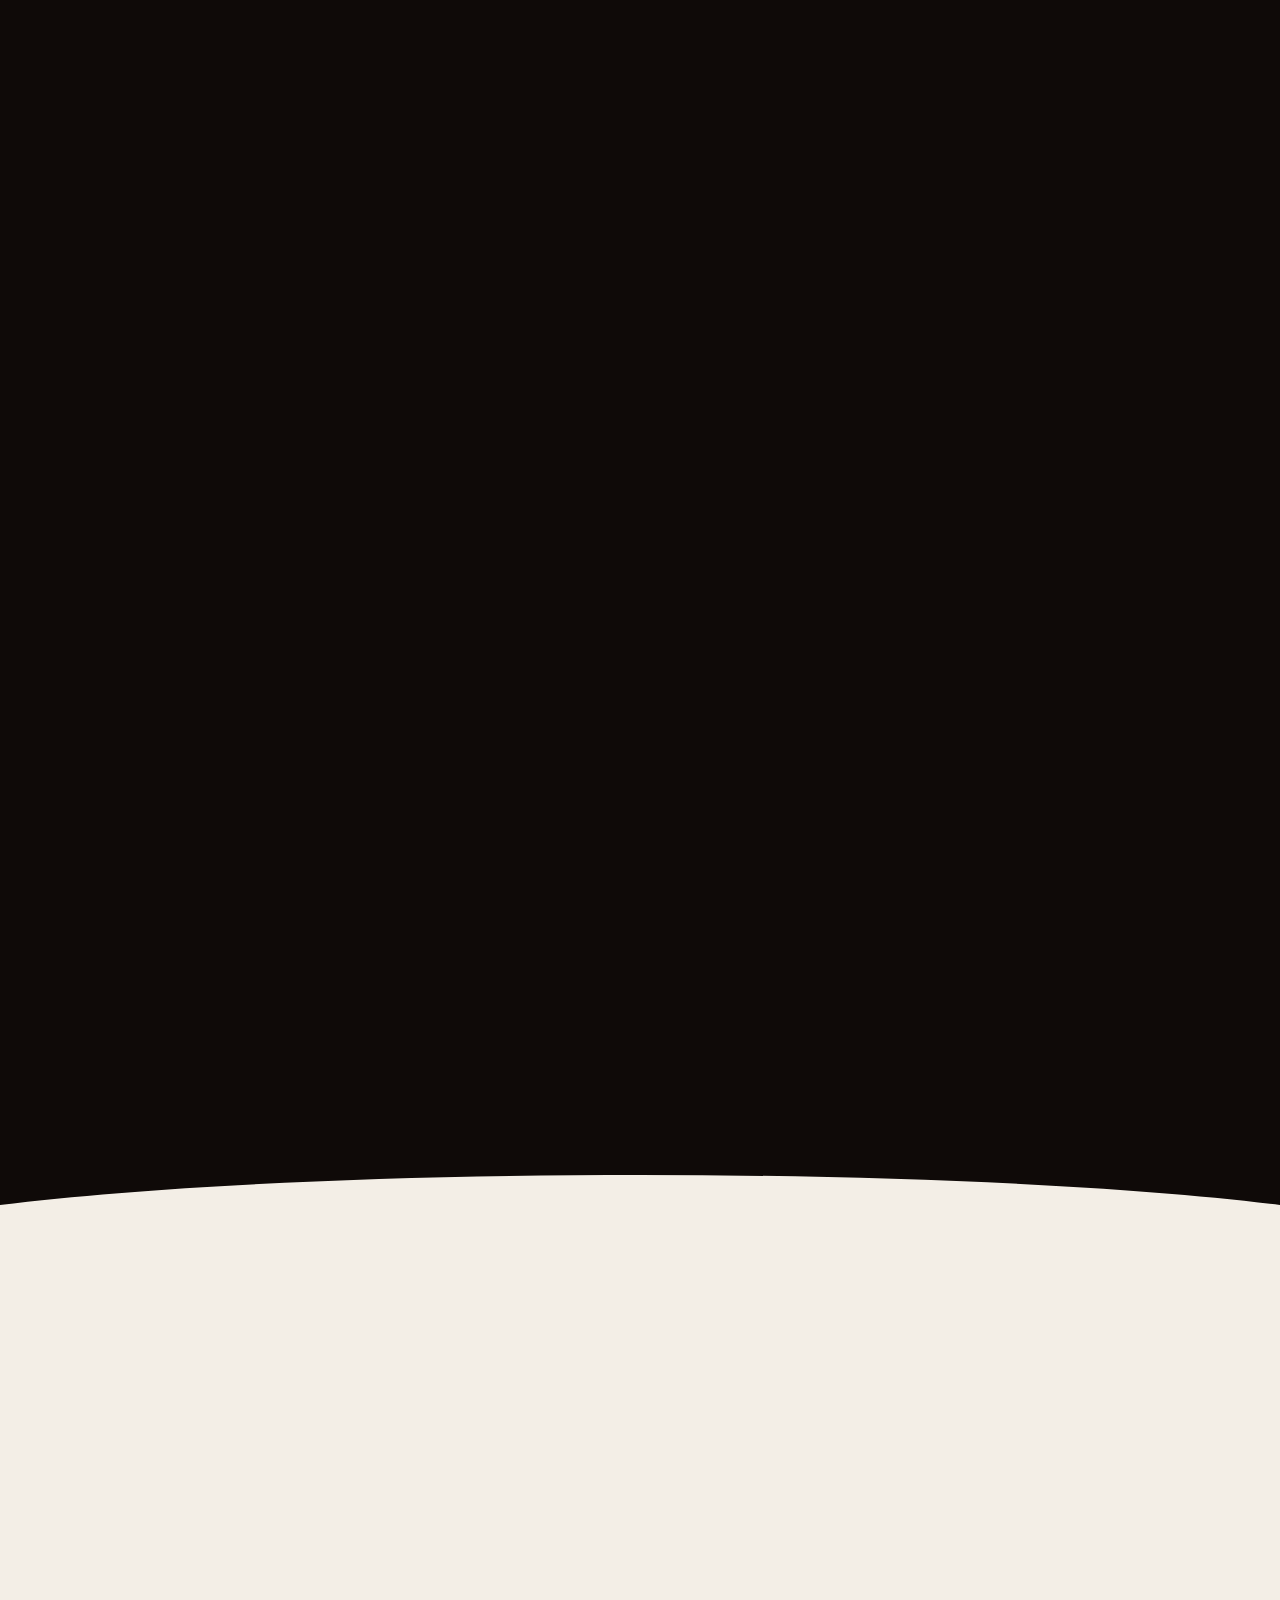
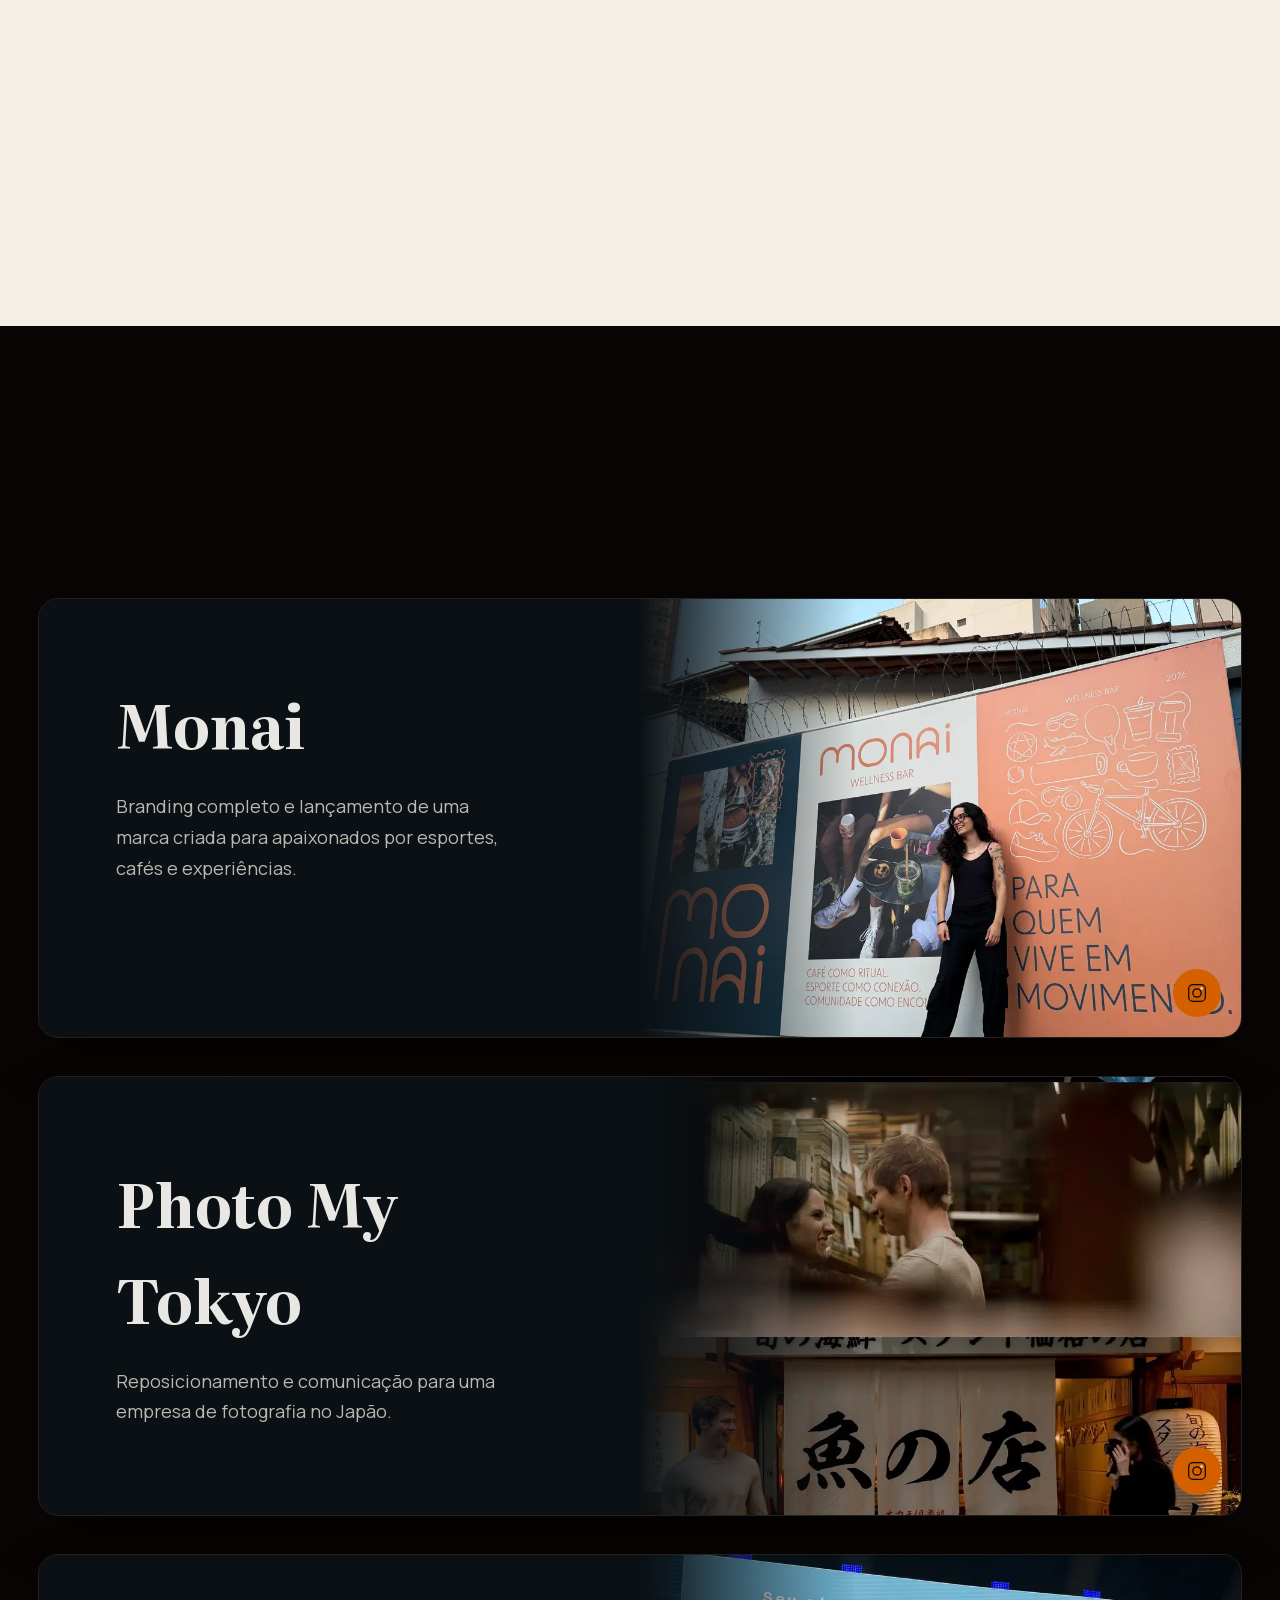
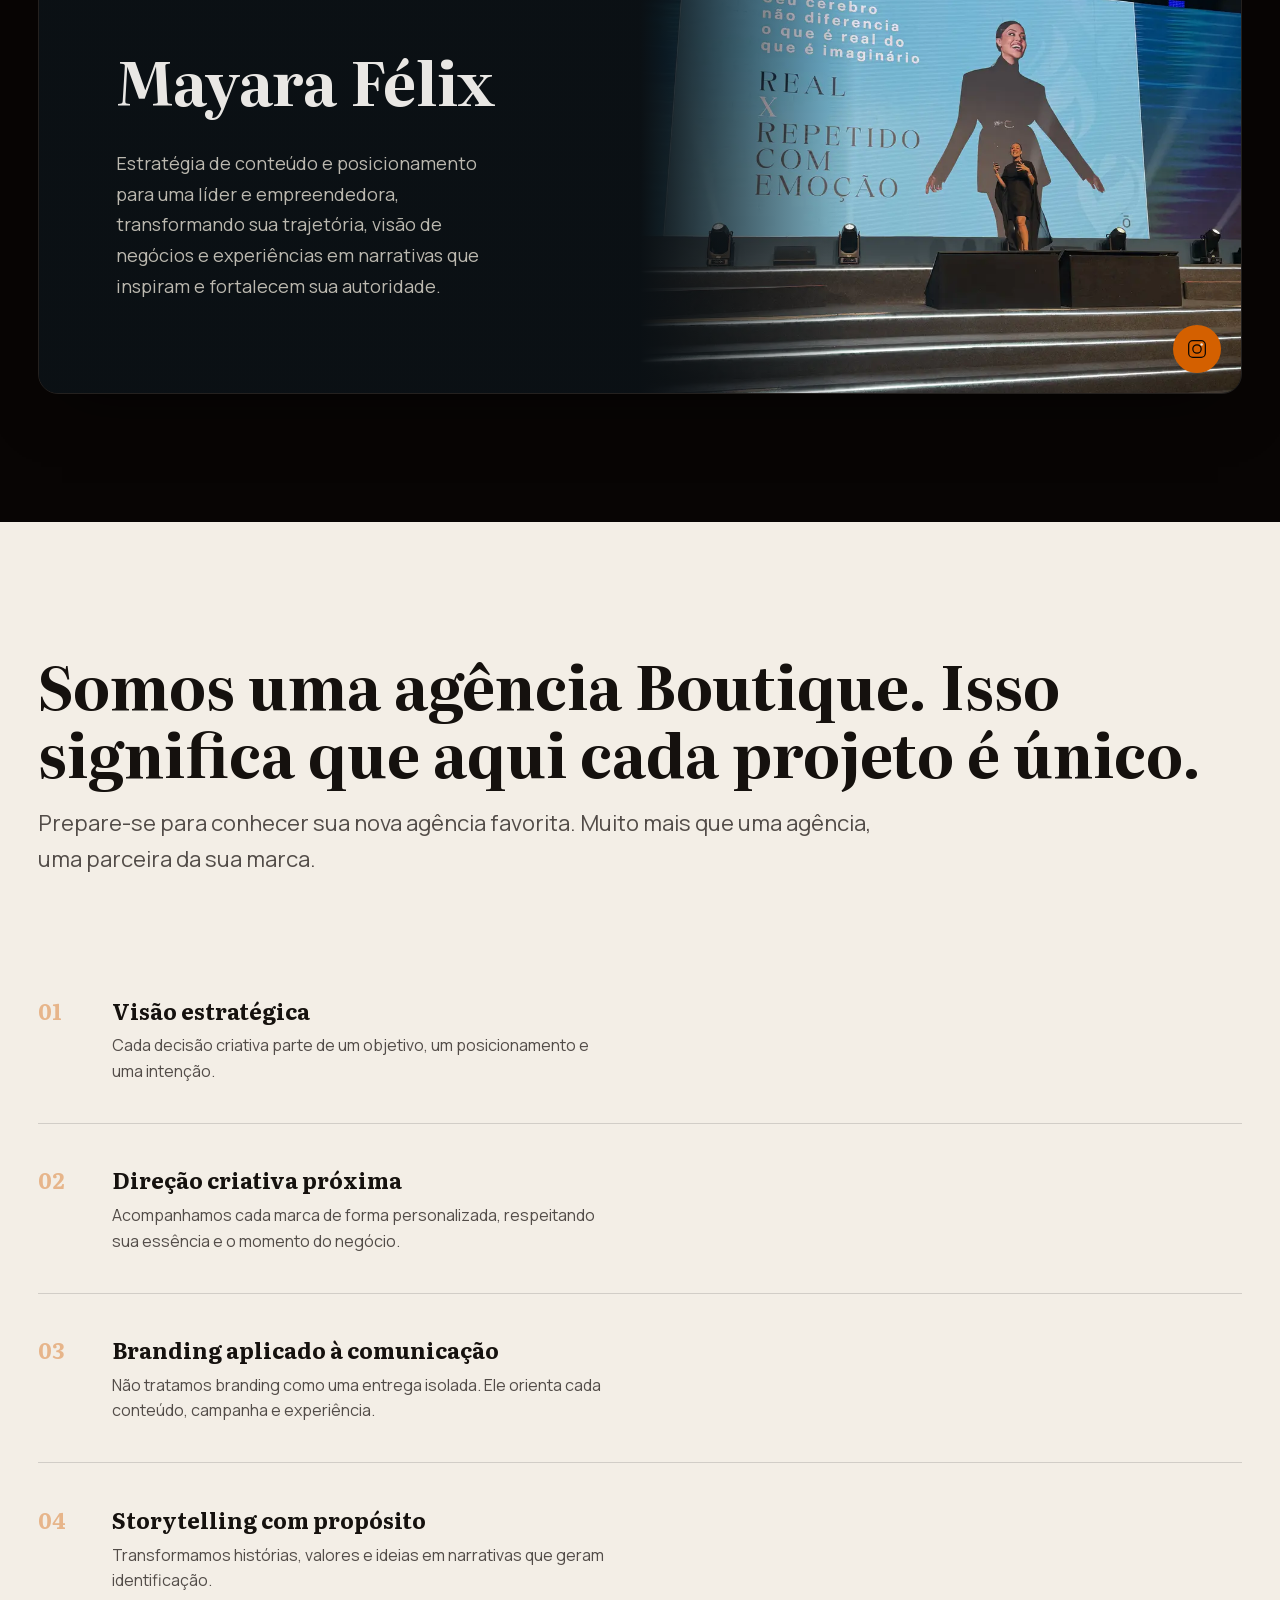
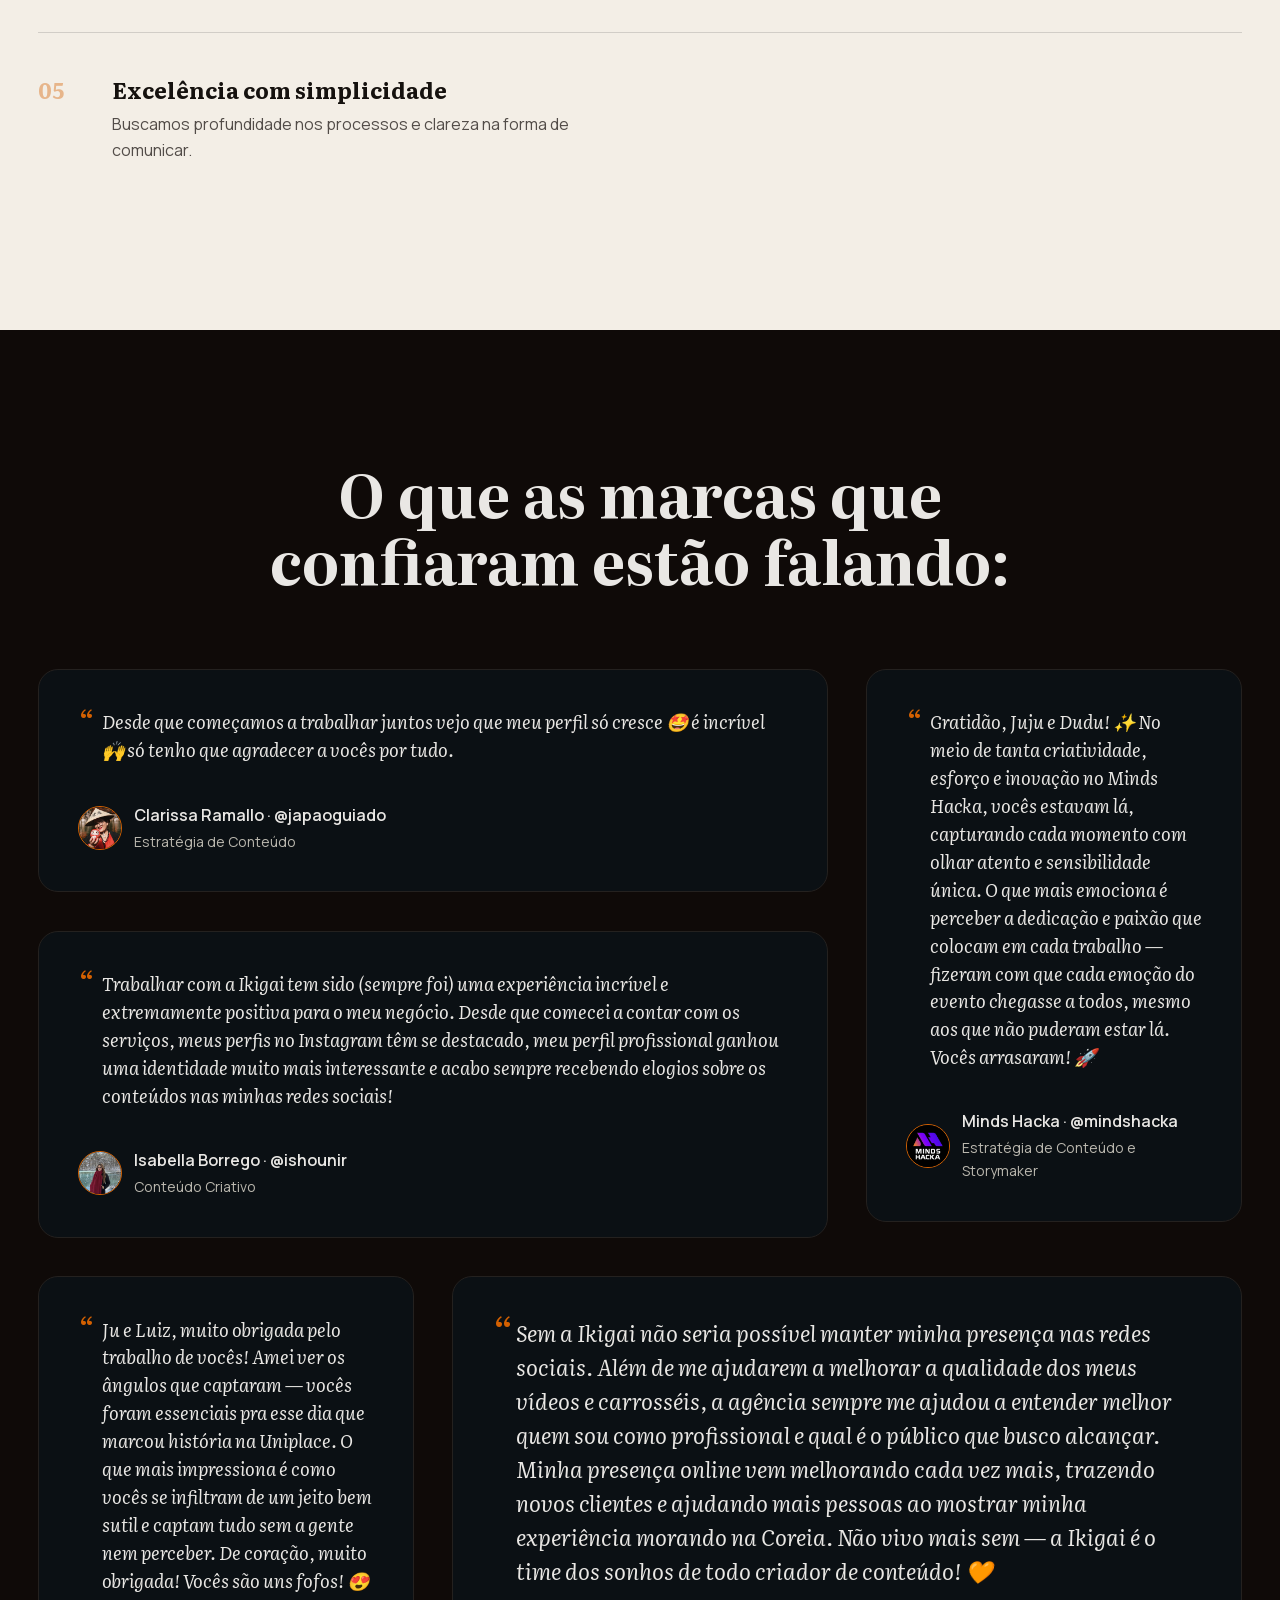
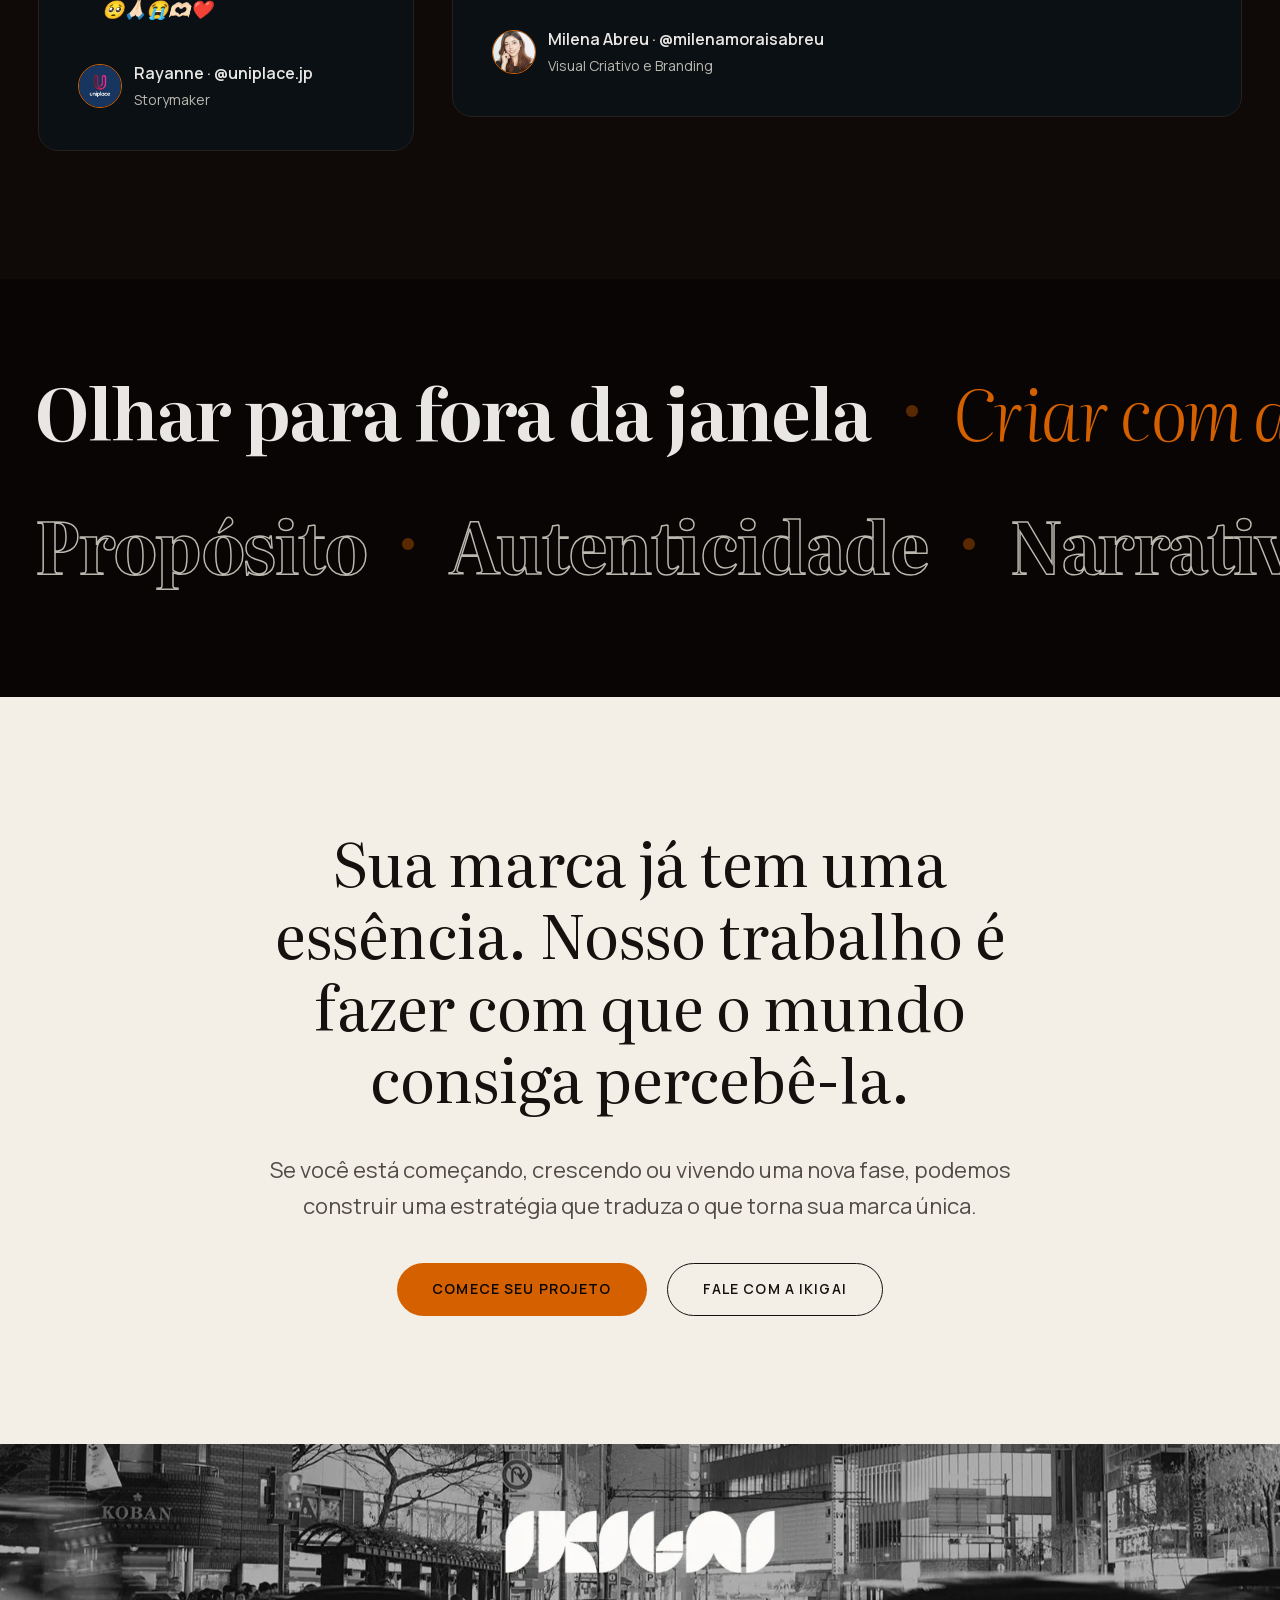
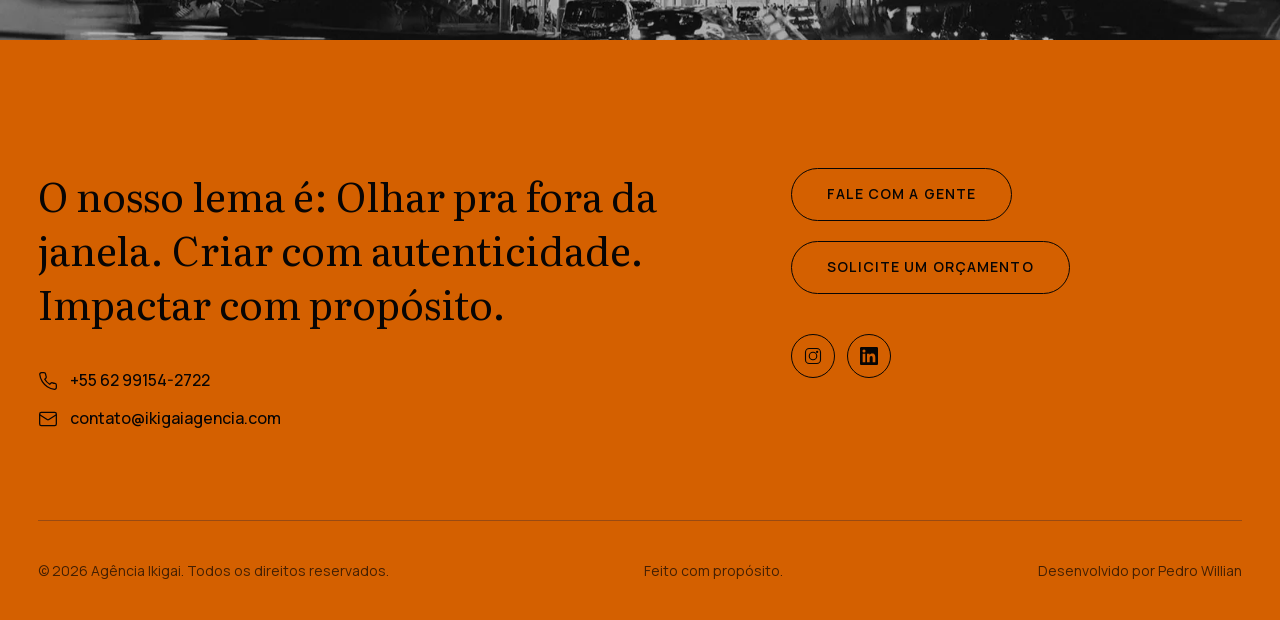
==== commit 1aaf18c2: "Favicons nos tamanhos certos e imagem de compartilhamento 1200x630 - og-image.png: de 1080x1080 para" ====
--- a/index.html
+++ b/index.html
@@ -17,6 +17,9 @@
   <meta property="og:url" content="https://ikigaiagencia.com/">
   <meta property="og:site_name" content="Agência Ikigai">
   <meta property="og:image" content="https://ikigaiagencia.com/assets/og-image.png">
+  <meta property="og:image:width" content="1200">
+  <meta property="og:image:height" content="630">
+  <meta property="og:image:alt" content="Logo da Agência Ikigai sobre fundo laranja">
   <meta property="og:locale" content="pt_BR">
 
   <!-- Twitter Card -->
@@ -26,8 +29,10 @@
   <meta name="twitter:image" content="https://ikigaiagencia.com/assets/og-image.png">
 
   <title>Agência Ikigai — Branding e Conteúdo com Propósito</title>
-  <link rel="icon" type="image/png" href="assets/logo_favicon.png">
-  <link rel="apple-touch-icon" href="assets/logo_favicon.png">
+  <link rel="icon" href="favicon.ico" sizes="48x48">
+  <link rel="icon" type="image/png" sizes="32x32" href="assets/favicon-32.png">
+  <link rel="icon" type="image/png" sizes="256x256" href="assets/logo_favicon.png">
+  <link rel="apple-touch-icon" href="assets/apple-touch-icon.png">
   <link rel="preload" href="assets/fonts/manrope.woff2" as="font" type="font/woff2" crossorigin>
   <link rel="preload" href="assets/fonts/literata-normal.woff2" as="font" type="font/woff2" crossorigin>
   <link rel="stylesheet" href="css/style.css">
